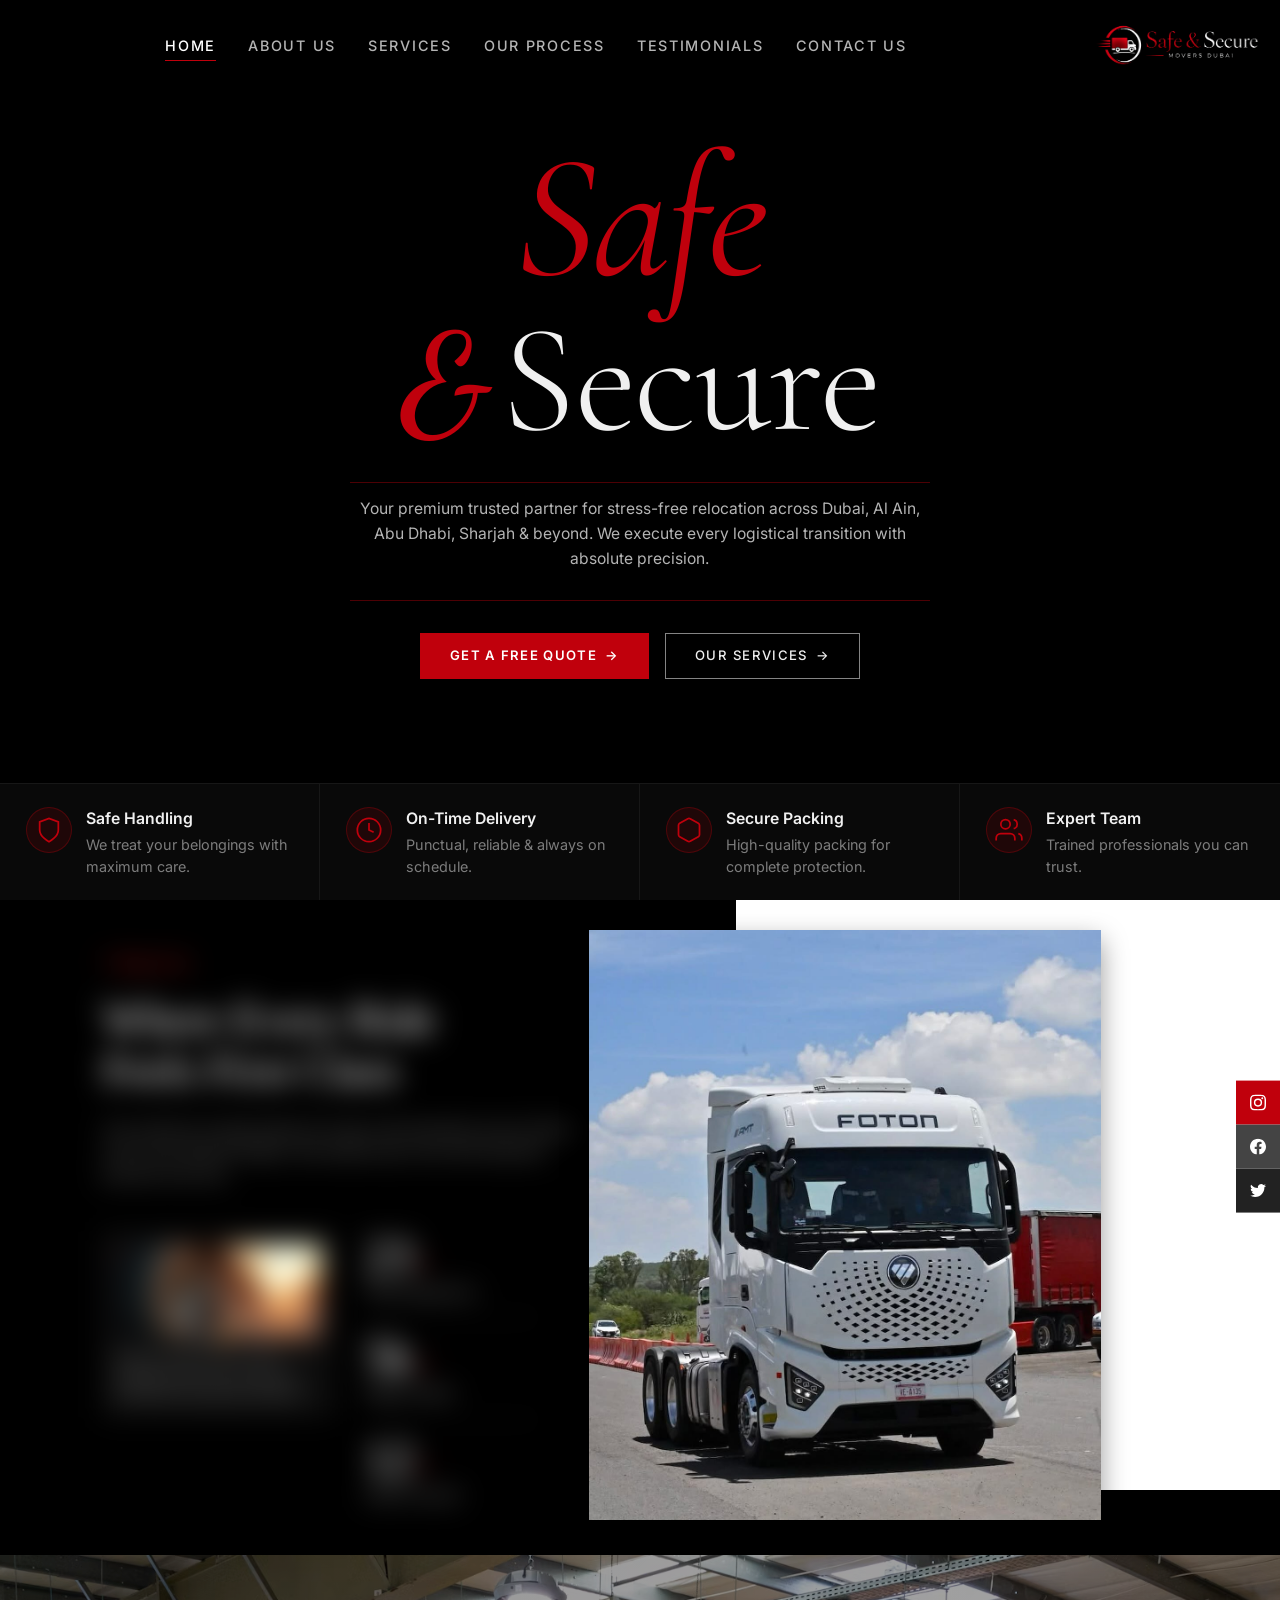
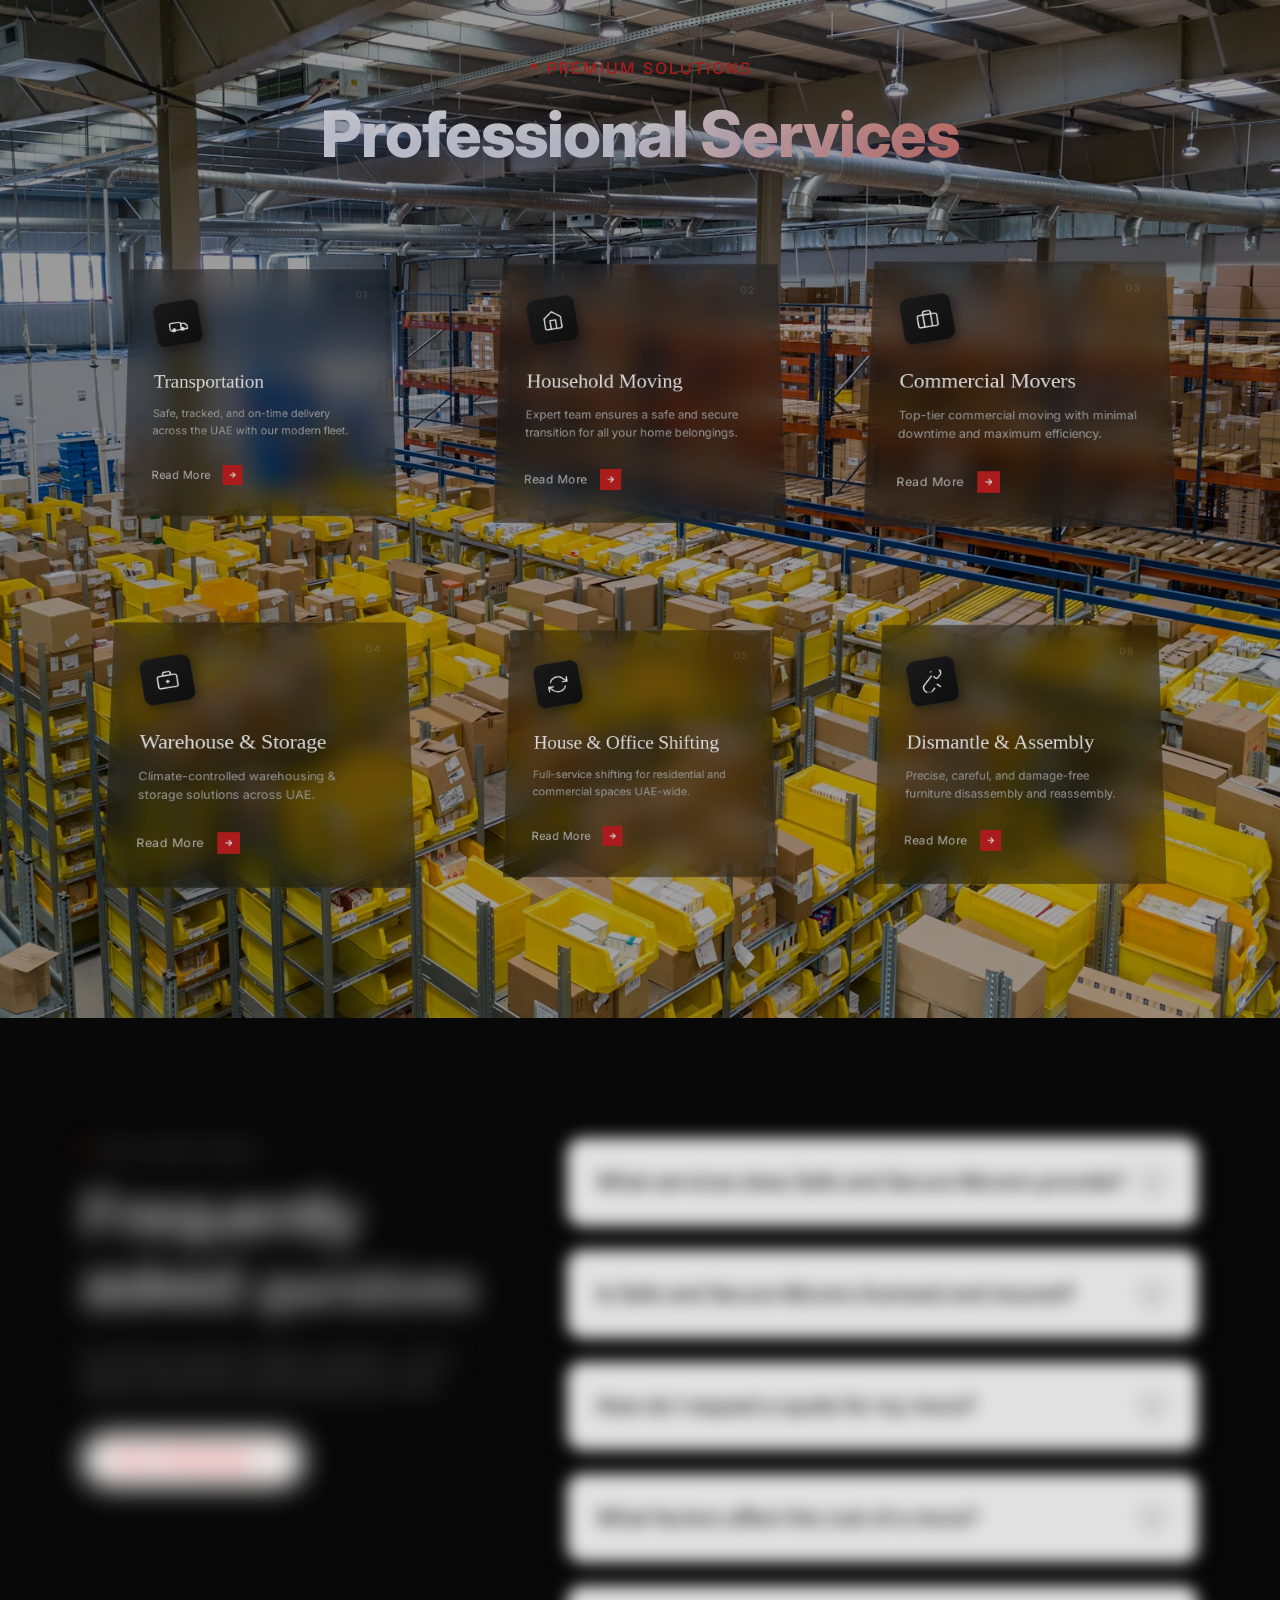
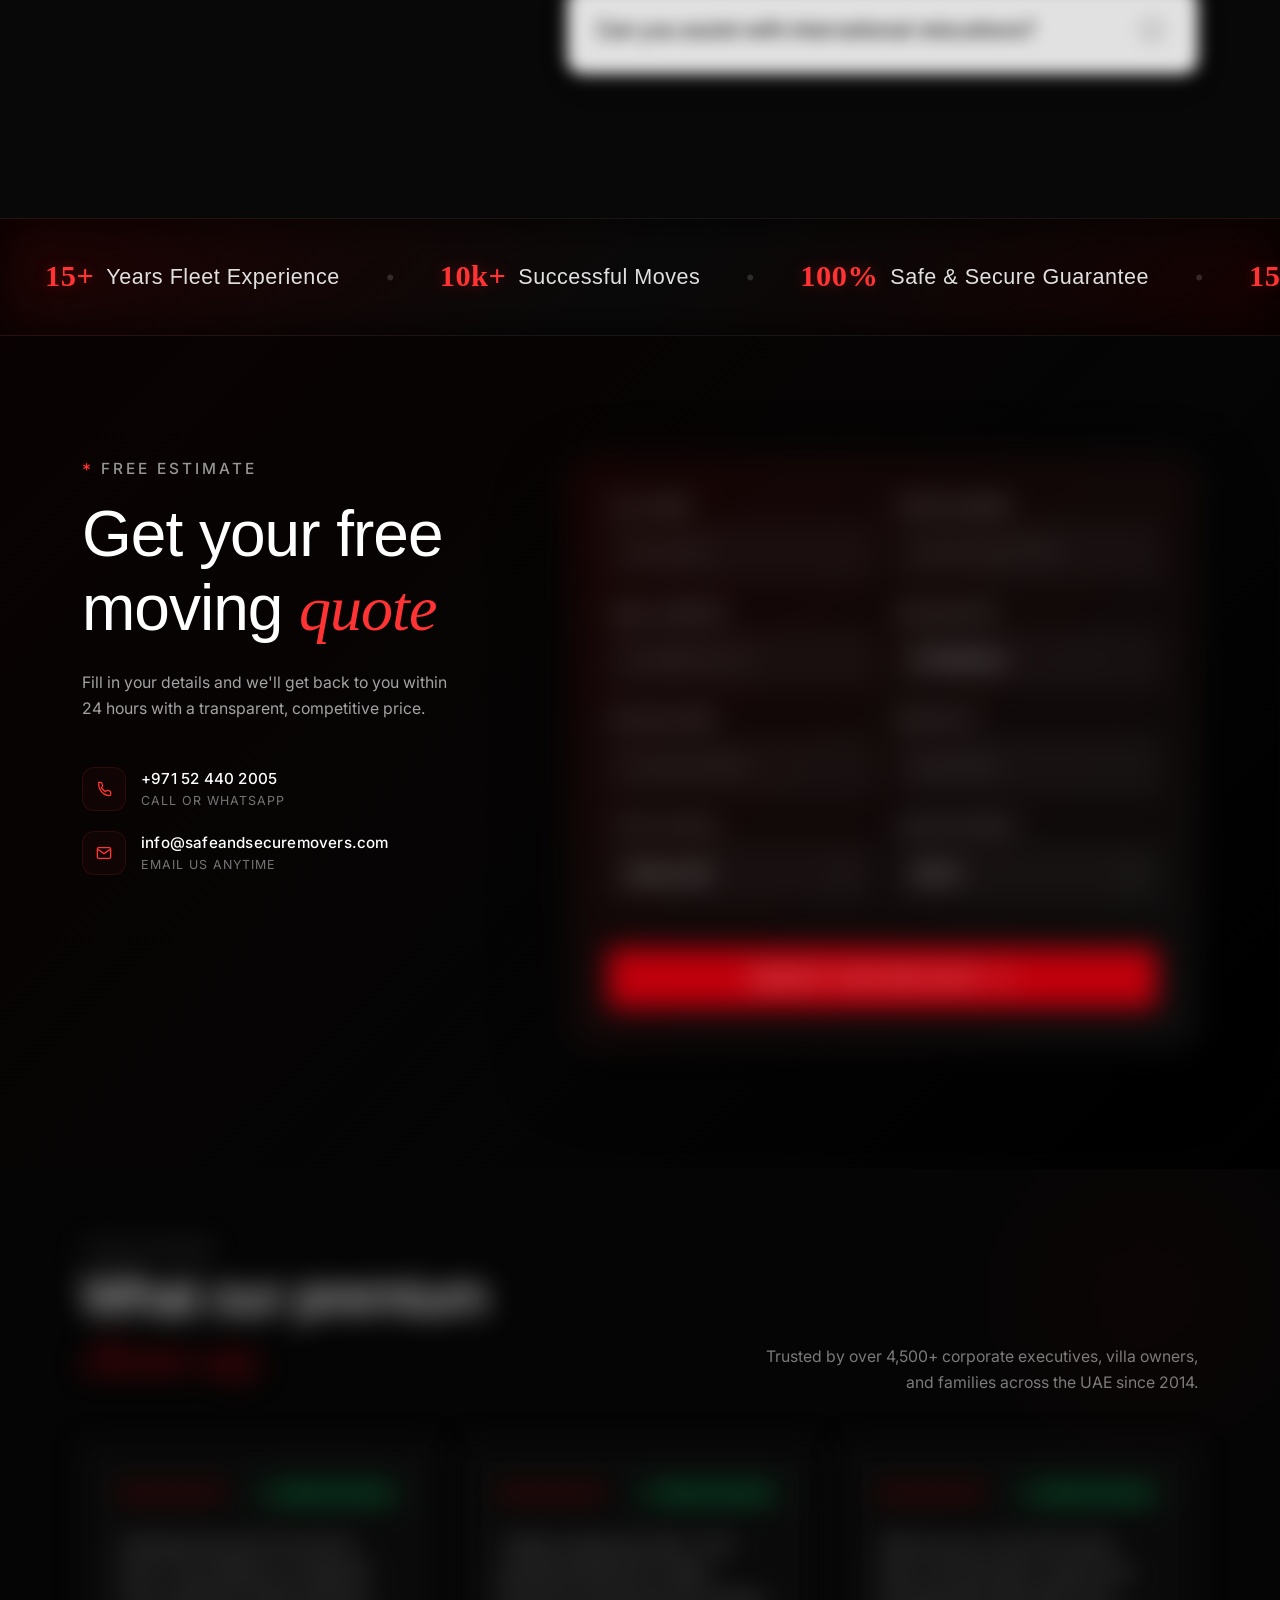
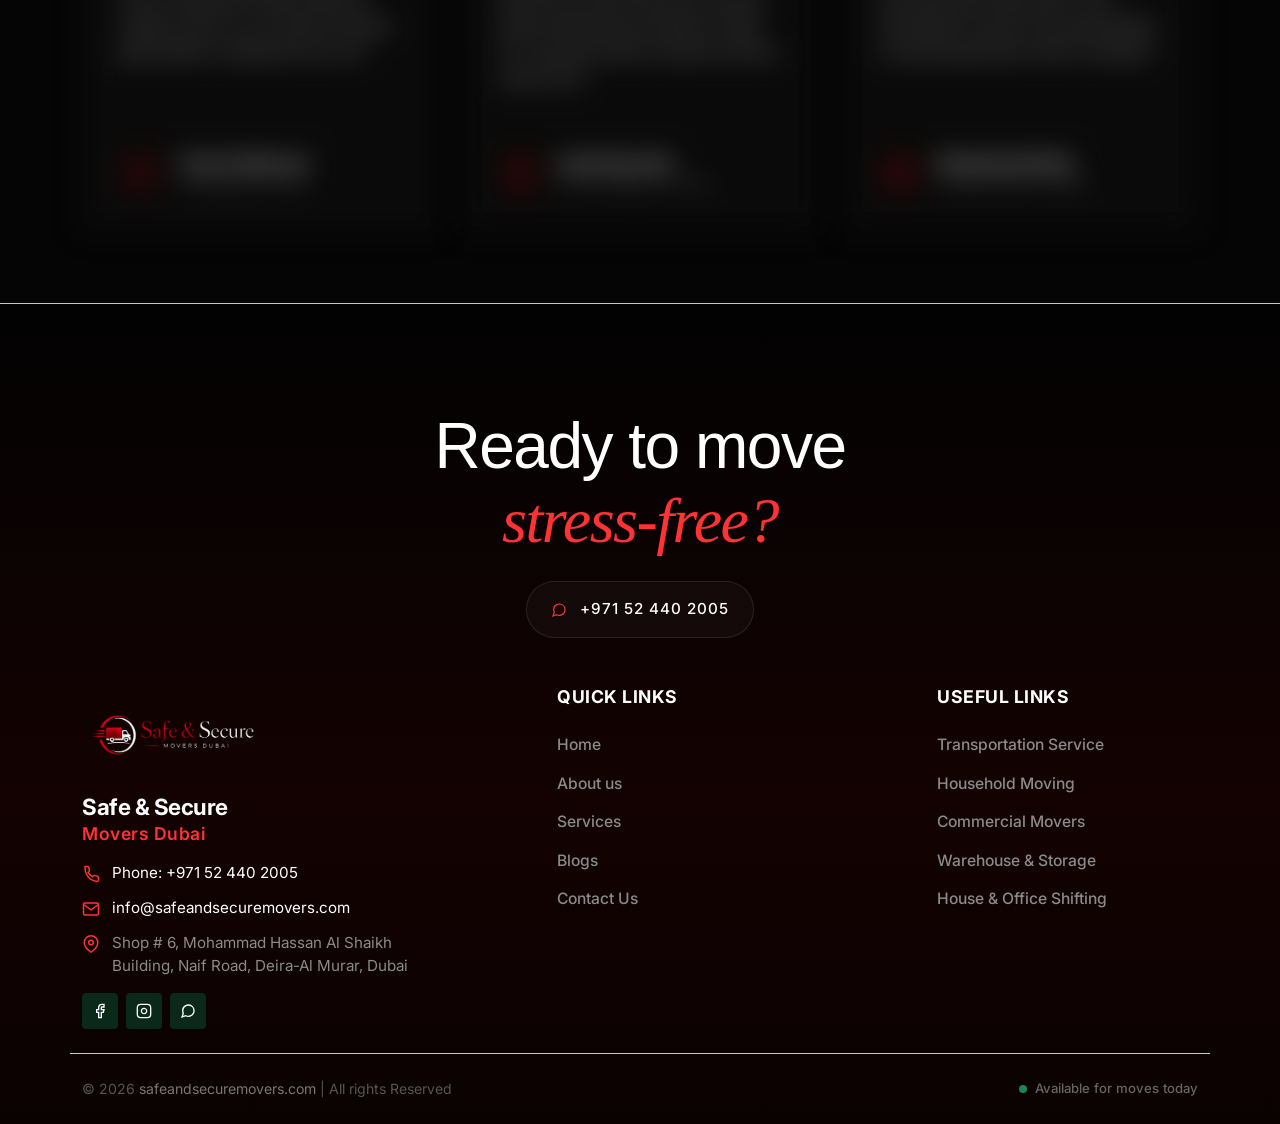
==== index.html @ 61110ca2 "frontend ui fixes" ====
<!DOCTYPE html>
<html lang="en">
<head>
  <meta charset="UTF-8"/>
  <meta name="viewport" content="width=device-width, initial-scale=1.0"/>
  <title>Safe & Secure Motors</title>
  <link href="https://cdn.jsdelivr.net/npm/bootstrap@5.3.3/dist/css/bootstrap.min.css" rel="stylesheet"/>
  <link rel="stylesheet" href="https://cdn.jsdelivr.net/npm/bootstrap-icons@1.11.3/font/bootstrap-icons.min.css">
  <link href="https://fonts.googleapis.com/css2?family=Cormorant+Garamond:ital,wght@0,300;0,400;0,600;0,700;1,300;1,400;1,600;1,700&family=Dancing+Script:wght@600&family=Cinzel:wght@400;700&family=Inter:wght@300;400;500&display=swap" rel="stylesheet"/>
  <link rel="stylesheet" href="style.css">
<style>
  :root {
  --red: #c0000c;
  --black: #000000;
  --dark: #0e0e0e;
  --white: #f0f0f0;
}
* { margin: 0; padding: 0; box-sizing: border-box; }
body {
  background: var(--black);
  color: var(--white);
  font-family: 'Inter', sans-serif;
  overflow-x: hidden;
}

/* ══════════ NAVBAR ══════════ */
.site-nav {
  position: absolute;
  top: 0; left: 0; right: 0;
  z-index: 100;
  display: flex;
  align-items: stretch;
  height: 92px;
}

.nav-hamburger {
  width: 80px;
  background: var(--red);
  display: flex;
  align-items: center;
  justify-content: center;
  cursor: pointer;
  flex-shrink: 0;
  border: none;
  outline: none;
  align-self: stretch;
}
.nav-hamburger span,
.nav-hamburger span::before,
.nav-hamburger span::after {
  display: block;
  width: 24px;
  height: 2px;
  background: #fff;
  position: relative;
  transition: all 0.3s;
}
.nav-hamburger span::before,
.nav-hamburger span::after {
  content: '';
  position: absolute;
}
.nav-hamburger span::before { top: -7px; }
.nav-hamburger span::after  { top:  7px; }

.desktop-nav {
  display: flex;
  align-items: center;
  gap: 2rem;
  padding: 0 2rem;
  flex: 1;
  justify-content: center;
}
.desktop-nav-link {
  font-family: 'Inter', sans-serif;
  font-size: 0.90rem;
  font-weight: 500;
  letter-spacing: 0.12em;
  text-transform: uppercase;
  color: rgba(240,240,240,0.75);
  text-decoration: none;
  position: relative;
  transition: color 0.25s;
}
.desktop-nav-link::after {
  content: '';
  position: absolute;
  bottom: -4px;
  left: 0;
  width: 0;
  height: 1px;
  background: var(--red);
  transition: width 0.3s;
}
.desktop-nav-link:hover,
.desktop-nav-link.active { color: #fff; }
.desktop-nav-link:hover::after,
.desktop-nav-link.active::after { width: 100%; }
.nav-logo {
  margin-left: auto;
  display: flex;
  align-items: center;
  /* White background ko transparent kar diya taake logo direct image ke upar aaye */
  background: transparent !important; 
  padding: 0 1rem;
  margin-right: 0; /* Extra margins khatam */
  height: 100%;
  width: auto;
  min-width: unset;
}

.nav-logo-img img {
  height: clamp(99px, 6vw, 120px);
  width: auto;
  object-fit: contain;
  display: block;
  /* Logo transparent hone ke baad agar dark image ke upar dundhla lage, 
      toh brightness badhane ke liye aap niche wala filter use kar sakte hain (Optional) */
  /* filter: drop-shadow(0px 2px 8px rgba(0,0,0,0.5)); */
}

/* ══════════ OFFCANVAS ══════════ */
.offcanvas {
  background: #0d0d0d !important;
  border-right: 1px solid rgba(192,0,12,0.25) !important;
  width: 280px !important;
}
.offcanvas-header { border-bottom: 1px solid rgba(192,0,12,0.15); }
.offcanvas-title {
  font-family: 'Cinzel', serif;
  color: var(--white);
  font-size: 0.95rem;
  letter-spacing: 0.1em;
}
.btn-close { filter: invert(1) sepia(1) saturate(5) hue-rotate(300deg); }
.offcanvas .nav-link {
  color: rgba(240,240,240,0.7) !important;
  font-size: 0.85rem;
  letter-spacing: 0.1em;
  text-transform: uppercase;
  padding: 0.85rem 1.2rem;
  border-bottom: 1px solid rgba(255,255,255,0.04);
  transition: color 0.2s, padding-left 0.25s;
}
.offcanvas .nav-link:hover {
  color: var(--red) !important;
  padding-left: 1.8rem;
}

/* ══════════ HERO ══════════ */
.hero {
  position: relative;
  width: 100%;
  min-height: 100vh;
  display: flex;
  align-items: center;
  overflow: hidden;
  background: var(--black);
  padding-bottom: 120px;
}

.hero-bg {
  position: absolute;
  inset: 0;
  background: linear-gradient(120deg, #000 0%, #111 30%, #1c1c1c 60%, #252525 100%);
  background-image: url('https://kitpro.site/limoluxe/wp-content/uploads/sites/426/2025/07/Image2.jpg');
  background-size: cover;
  background-position: center center;
  opacity: 75%;
}
.hero-bg::after {
  content: '';
  position: absolute;
  inset: 0;
  background: linear-gradient(
    100deg,
    rgba(0,0,0,0.88) 0%,
    rgba(0,0,0,0.55) 40%,
    rgba(0,0,0,0.10) 100%
  );
}

.hero-content {
  position: relative;
  z-index: 2;
  padding-top: 100px;
  padding-bottom: 60px;
  width: 100%;
}

/* ══════════ HERO TEXT (UPDATED FOR MIDDLE ALIGNMENT) ══════════ */
.hero-title {
  font-family: 'Cormorant Garamond', serif;
  font-weight: 300;
  font-size: clamp(6rem, 14vw, 11rem);
  line-height: 0.88;
  color: var(--white);
  letter-spacing: -0.015em;
  margin-bottom: 0.5rem;
  text-align: center;
}
.hero-title .accent-g {
  color: var(--red);
  font-style: italic;
  font-weight: 400;
}

.hero-line2 {
  font-family: 'Cormorant Garamond', serif;
  font-weight: 300;
  font-size: clamp(6rem, 12vw, 10rem);
  line-height: 1;
  color: var(--white);
  letter-spacing: -0.01em;
  margin-bottom: 1.5rem;
  text-align: center;
}
.hero-line2 .script-in {
  font-family: 'Dancing Script', cursive;
  color: var(--red);
  font-size: 0.9em;
  font-weight: 600;
  margin-right: 0.08em;
  letter-spacing: 0;
}


.hero-desc-wrap {
  border-left: none; /* Removed left border for better symmetry in center */
  border-top: 1px solid rgba(192,0,12,0.4); /* Optional aesthetic top fine line instead */
  border-bottom: 1px solid rgba(192,0,12,0.4);
  padding: 0.8rem 0;
  margin: 0 auto 2rem auto;
  max-width: 580px; /* Expanded slightly for centralized text flow */
}
.badge-desc {
  font-family: 'Inter', sans-serif;
  font-size: 0.98rem;
  color: rgba(240,240,240,0.75);
  line-height: 1.6;
  text-align: center;
}

/* ══════════ BUTTONS ══════════ */
.hero-btns {
  display: flex;
  gap: 1rem;
  flex-wrap: wrap;
  justify-content: center; /* Centered buttons alignment */
}
.btn-hero-primary {
  display: inline-flex;
  align-items: center;
  gap: 0.5rem;
  background: var(--red);
  color: #fff;
  border: 1px solid var(--red);
  padding: 0.75rem 1.8rem;
  font-family: 'Inter', sans-serif;
  font-size: 0.82rem;
  font-weight: 600;
  letter-spacing: 0.1em;
  text-transform: uppercase;
  text-decoration: none;
  transition: background 0.25s, color 0.25s;
}
.btn-hero-primary:hover { background: #a0000a; border-color: #a0000a; color: #fff; }

.btn-hero-outline {
  display: inline-flex;
  align-items: center;
  gap: 0.5rem;
  background: transparent;
  color: var(--white);
  border: 1px solid rgba(240,240,240,0.55);
  padding: 0.75rem 1.8rem;
  font-family: 'Inter', sans-serif;
  font-size: 0.82rem;
  font-weight: 500;
  letter-spacing: 0.1em;
  text-transform: uppercase;
  text-decoration: none;
  transition: background 0.25s, border-color 0.25s;
}
.btn-hero-outline:hover { background: rgba(255,255,255,0.08); border-color: #fff; color: #fff; }

/* ══════════ FEATURE BOXES ══════════ */
.hero-features {
  position: absolute;
  bottom: 0;
  left: 0;
  right: 0;
  display: grid;
  grid-template-columns: repeat(4, 1fr);
  background: rgba(10,10,10,0.92);
  border-top: 1px solid rgba(255,255,255,0.06);
  z-index: 3;
}
.feature-item {
  display: flex;
  align-items: flex-start;
  gap: 14px;
  padding: 1.4rem 1.6rem;
  border-right: 1px solid rgba(255,255,255,0.06);
}
.feature-item:last-child { border-right: none; }
.feature-icon {
  width: 46px;
  height: 46px;
  border-radius: 50%;
  background: rgba(192,0,12,0.12);
  border: 1px solid rgba(192,0,12,0.3);
  display: flex;
  align-items: center;
  justify-content: center;
  flex-shrink: 0;
}
.feature-icon svg {
  width: 28px;
  height: 28px;
  stroke: var(--red);
}
.feature-title {
  font-size: 0.99rem;
  font-weight: 600;
  color: var(--white);
  margin-bottom: 4px;
}
.feature-sub {
  font-size: 0.90rem;
  color: rgba(240,240,240,0.5);
  line-height: 1.5;
}

/* ══════════ ABOUT SECTION SOCIAL ══════════ */
.social-badge-strip {
  display: flex;
  flex-direction: column;
  position: absolute;
  right: 0;
  top: 50%;
  transform: translateY(-50%);
  z-index: 10;
}
.social-tile {
  width: 44px;
  height: 44px;
  display: flex;
  align-items: center;
  justify-content: center;
  color: #fff;
  font-size: 15px;
  text-decoration: none;
}
.bg-red { background: #c0000c; }
.bg-grey { background: #444; }
.bg-dark-grey { background: #222; }

/* ══════════ RESPONSIVE ══════════ */
@media (max-width: 991px) {
  .right-image-side {
    min-height: 320px;
    position: relative;
    margin-top: 0;
    z-index: 1;
  }
  .main-image-wrapper {
    height: 320px;
    overflow: hidden;
    position: relative;
    z-index: 1;
  }
  .main-image-wrapper .actual-img {
    width: 100%;
    height: 100%;
    object-fit: cover;
    object-position: center bottom;
  }
  .premium-about .row { flex-direction: column-reverse; }
  .left-content-side {
    position: relative;
    z-index: 2;
    background: #0a0a0a;
  }
  .white-cut-backdrop { display: none; }
  .social-badge-strip {
    flex-direction: row;
    position: absolute;
    bottom: 12px;
    right: 0;
    top: auto;
    transform: none;
    z-index: 10;
  }
  .content-container { padding: 2rem 1.2rem; }
  .feature-grid .mini-car-box img {
    height: 140px;
    object-fit: cover;
    width: 100%;
  }
}

@media (max-width: 768px) {
  .hero { padding-bottom: 0; min-height: auto; }
  .hero-content { padding-top: 90px; padding-bottom: 40px; }
  .hero-title { line-height: 0.92; }
  .badge-desc { font-size: 0.8rem; }
  .hero-features {
    grid-template-columns: repeat(2, 1fr);
    position: relative;
  }
  .feature-item:nth-child(2) { border-right: none; }
}

@media (max-width: 480px) {
  .hero-features { grid-template-columns: 1fr; }
  .feature-item { border-right: none; border-bottom: 1px solid rgba(255,255,255,0.06); }
  .nav-logo-img img { height: 80px; }
}
</style>
</head>
<body>
<!-- ═══════════════════════ NAVBAR ═══════════════════════ -->
<nav class="site-nav">

  <!-- Hamburger — sirf mobile/tablet -->
  <button class="nav-hamburger d-lg-none"
          data-bs-toggle="offcanvas"
          data-bs-target="#navOffcanvas"
          aria-label="Open menu">
    <span></span>
  </button>

  <!-- Desktop links — sirf large screen -->
  <div class="desktop-nav d-none d-lg-flex">
    <a class="desktop-nav-link active" href="#">Home</a>
    <a class="desktop-nav-link" href="#">About Us</a>
    <a class="desktop-nav-link" href="#">Services</a>
    <a class="desktop-nav-link" href="#">Our Process</a>
    <a class="desktop-nav-link" href="#">Testimonials</a>
    <a class="desktop-nav-link" href="#">Contact Us</a>
  </div>

  <div class="nav-logo">
    <div class="nav-logo-img">
      <img src="safe_secure_logo_red_white_Nero_AI_Background_Remover_transparent (1).png" alt="Logo">
    </div>
  </div>
</nav>

<!-- ═══════════════════════ OFFCANVAS ═══════════════════════ -->
<div class="offcanvas offcanvas-start" tabindex="-1" id="navOffcanvas">
  <div class="offcanvas-header">
    <h5 class="offcanvas-title">Safe &amp; Secure Movers</h5>
    <button type="button" class="btn-close" data-bs-dismiss="offcanvas"></button>
  </div>
  <div class="offcanvas-body p-0">
    <ul class="navbar-nav flex-column mt-1">
      <li class="nav-item"><a class="nav-link" href="#">Home</a></li>
      <li class="nav-item"><a class="nav-link" href="#">About Us</a></li>
      <li class="nav-item"><a class="nav-link" href="#">Services</a></li>
      <li class="nav-item"><a class="nav-link" href="#">Our Process</a></li>
      <li class="nav-item"><a class="nav-link" href="#">Testimonials</a></li>
      <li class="nav-item"><a class="nav-link" href="#">Contact Us</a></li>
      <li class="nav-item"><a class="nav-link" href="#" style="color:var(--red)!important;font-weight:500;">Book Now</a></li>
    </ul>
  </div>
</div>

<!-- ═══════════════════════ HERO ═══════════════════════ -->
<section class="hero">
  <div class="hero-bg"></div>

  <div class="container-fluid px-4 px-sm-5 hero-content">
    <div class="row justify-content-center"> <div class="col-12 col-md-10 col-lg-8 fade-slow"> <h1 class="hero-title">
          <span class="accent-g">Safe</span>
        </h1>
        <div class="hero-line2">
          <span class="script-in">&</span>Secure
        </div>

        <div class="hero-divider"></div>

        <div class="hero-desc-wrap">
          <p class="badge-desc">
            Your premium trusted partner for stress-free relocation across Dubai, Al Ain, Abu Dhabi, Sharjah & beyond. We execute every logistical transition with absolute precision.
          </p>
        </div>

        <div class="hero-btns">
          <a href="#" class="btn-hero-primary">Get a Free Quote <span>→</span></a>
          <a href="#" class="btn-hero-outline">Our Services <span>→</span></a>
        </div>

      </div>
    </div>
  </div>

  <div class="hero-features fade-reveal">
    <div class="feature-item">
      <div class="feature-icon">
        <svg viewBox="0 0 24 24" fill="none" stroke="currentColor" stroke-width="1.5"><path d="M12 22s8-4 8-10V5l-8-3-8 3v7c0 6 8 10 8 10z"/></svg>
      </div>
      <div>
        <div class="feature-title">Safe Handling</div>
        <div class="feature-sub">We treat your belongings with maximum care.</div>
      </div>
    </div>
    <div class="feature-item">
      <div class="feature-icon">
        <svg viewBox="0 0 24 24" fill="none" stroke="currentColor" stroke-width="1.5"><circle cx="12" cy="12" r="10"/><polyline points="12 6 12 12 16 14"/></svg>
      </div>
      <div>
        <div class="feature-title">On-Time Delivery</div>
        <div class="feature-sub">Punctual, reliable & always on schedule.</div>
      </div>
    </div>
    <div class="feature-item">
      <div class="feature-icon">
        <svg viewBox="0 0 24 24" fill="none" stroke="currentColor" stroke-width="1.5"><path d="M21 16V8a2 2 0 0 0-1-1.73l-7-4a2 2 0 0 0-2 0l-7 4A2 2 0 0 0 3 8v8a2 2 0 0 0 1 1.73l7 4a2 2 0 0 0 2 0l7-4A2 2 0 0 0 21 16z"/></svg>
      </div>
      <div>
        <div class="feature-title">Secure Packing</div>
        <div class="feature-sub">High-quality packing for complete protection.</div>
      </div>
    </div>
    <div class="feature-item">
      <div class="feature-icon">
        <svg viewBox="0 0 24 24" fill="none" stroke="currentColor" stroke-width="1.5"><path d="M17 21v-2a4 4 0 0 0-4-4H5a4 4 0 0 0-4 4v2"/><circle cx="9" cy="7" r="4"/><path d="M23 21v-2a4 4 0 0 0-3-3.87"/><path d="M16 3.13a4 4 0 0 1 0 7.75"/></svg>
      </div>
      <div>
        <div class="feature-title">Expert Team</div>
        <div class="feature-sub">Trained professionals you can trust.</div>
      </div>
    </div>
  </div>
</section>
<main>
    <section class="premium-about">
    <div class="container-fluid p-0">
        <div class="row g-0">
            
            <div class="col-lg-6 d-flex align-items-center left-content-side fade-slow">
                <div class="content-container">
                    <span class="section-tag"><span class="red-star">*</span> About Us</span>
                    <h2 class="section-title">Where Every Ride <br> Feels First Class</h2>
<p class="section-desc">Your premium trusted partner for stress-free relocation across Dubai, Al Ain, Abu Dhabi & Sharjah. We handle every move with absolute precision and care.</p>
                    
                    <div class="row feature-grid g-3 slide-left-fast">
                        <div class="col-sm-6">
                            <div class="mini-car-box">
                                <img src="image5.jpg" alt="Car" class="img-fluid">
                                <p class="mini-text">Modern fleet of 50+ trucks equipped with GPS tracking & professional packing solutions.</p>
                            </div>
                        </div>
                        <div class="col-sm-6">
                          <div class="stats-box">
  <div class="stat-row">
    <h3 class="stat-num">23<span class="plus">+</span></h3>
    <p class="stat-lbl">Years Experience</p>
  </div>
  <div class="stat-divider"></div>
  <div class="stat-row">
    <h3 class="stat-num">5k<span class="plus">+</span></h3>
    <p class="stat-lbl">Happy Clients</p>
  </div>
  <div class="stat-divider"></div>
  <div class="stat-row">
    <h3 class="stat-num">12<span class="plus">+</span></h3>
    <p class="stat-lbl">Cities Covered</p>
  </div>
</div>
                        </div>
                    </div>
                </div>
            </div>
            
            <div class="col-lg-6 right-image-side">
                <div class="white-cut-backdrop"></div>
                
                <div class="main-image-wrapper">
                    <img src="image3.jpg" alt="Driver" class="img-fluid actual-img">
                </div>
           <div class="social-badge-strip">
  <a href="#" class="social-tile bg-red">
    <svg width="16" height="16" viewBox="0 0 24 24" fill="currentColor"><path d="M12 2.163c3.204 0 3.584.012 4.85.07 3.252.148 4.771 1.691 4.919 4.919.058 1.265.069 1.645.069 4.849 0 3.205-.012 3.584-.069 4.849-.149 3.225-1.664 4.771-4.919 4.919-1.266.058-1.644.07-4.85.07-3.204 0-3.584-.012-4.849-.07-3.26-.149-4.771-1.699-4.919-4.92-.058-1.265-.07-1.644-.07-4.849 0-3.204.013-3.583.07-4.849.149-3.227 1.664-4.771 4.919-4.919 1.266-.057 1.645-.069 4.849-.069zM12 0C8.741 0 8.333.014 7.053.072 2.695.272.273 2.69.073 7.052.014 8.333 0 8.741 0 12c0 3.259.014 3.668.072 4.948.2 4.358 2.618 6.78 6.98 6.98C8.333 23.986 8.741 24 12 24c3.259 0 3.668-.014 4.948-.072 4.354-.2 6.782-2.618 6.979-6.98.059-1.28.073-1.689.073-4.948 0-3.259-.014-3.667-.072-4.947-.196-4.354-2.617-6.78-6.979-6.98C15.668.014 15.259 0 12 0zm0 5.838a6.162 6.162 0 100 12.324 6.162 6.162 0 000-12.324zM12 16a4 4 0 110-8 4 4 0 010 8zm6.406-11.845a1.44 1.44 0 100 2.881 1.44 1.44 0 000-2.881z"/></svg>
  </a>
  <a href="#" class="social-tile bg-grey">
    <svg width="16" height="16" viewBox="0 0 24 24" fill="currentColor"><path d="M24 12.073c0-6.627-5.373-12-12-12s-12 5.373-12 12c0 5.99 4.388 10.954 10.125 11.854v-8.385H7.078v-3.47h3.047V9.43c0-3.007 1.792-4.669 4.533-4.669 1.312 0 2.686.235 2.686.235v2.953H15.83c-1.491 0-1.956.925-1.956 1.874v2.25h3.328l-.532 3.47h-2.796v8.385C19.612 23.027 24 18.062 24 12.073z"/></svg>
  </a>
  <a href="#" class="social-tile bg-dark-grey">
    <svg width="16" height="16" viewBox="0 0 24 24" fill="currentColor"><path d="M23.953 4.57a10 10 0 01-2.825.775 4.958 4.958 0 002.163-2.723c-.951.555-2.005.959-3.127 1.184a4.92 4.92 0 00-8.384 4.482C7.69 8.095 4.067 6.13 1.64 3.162a4.822 4.822 0 00-.666 2.475c0 1.71.87 3.213 2.188 4.096a4.904 4.904 0 01-2.228-.616v.06a4.923 4.923 0 003.946 4.827 4.996 4.996 0 01-2.212.085 4.936 4.936 0 004.604 3.417 9.867 9.867 0 01-6.102 2.105c-.39 0-.779-.023-1.17-.067a13.995 13.995 0 007.557 2.209c9.053 0 13.998-7.496 13.998-13.985 0-.21 0-.42-.015-.63A9.935 9.935 0 0024 4.59z"/></svg>
  </a>
</div>
            </div>

        </div>
    </div>
</section>
<section class="glass-services-section">
    <!-- Overlay to keep background image elegant and high-contrast -->
    <div class="bg-dark-overlay"></div>

    <div class="container position-relative z-index-2">
        
        <!-- Section Header -->
        <div class="text-center mb-5">
            <span class="sub-title"><span class="star">*</span> Premium Solutions</span>
            <h2 class="main-title">Professional Services</h2>
        </div>

        <div class="row g-4">
            
            <!-- Card 1: Transportation -->
            <div class="col-xl-4 col-md-6 pop-fast">
                <div class="luxury-glass-card">
                    <span class="card-number">01</span>
                    <div class="icon-badge-tilt">
                        <!-- Truck / Transportation SVG -->
                        <svg viewBox="0 0 24 24" fill="none" stroke="currentColor" stroke-width="1.5">
                            <rect x="2" y="11" width="13" height="9" rx="2" />
                            <path d="M15 13h4l3 3v4h-7v-7z" />
                            <circle cx="6.5" cy="19.5" r="1.5" fill="currentColor"/>
                            <circle cx="16.5" cy="19.5" r="1.5" fill="currentColor"/>
                        </svg>
                    </div>
                    <h3 class="service-name">Transportation</h3>
                    <p class="service-text">Safe, tracked, and on-time delivery across the UAE with our modern fleet.</p>
                    <a href="#" class="read-more-btn">
                        <span>Read More</span>
                        <span class="arrow-box"><svg viewBox="0 0 24 24" fill="none" stroke="currentColor" stroke-width="2.5"><line x1="5" y1="12" x2="19" y2="12"></line><polyline points="12 5 19 12 12 19"></polyline></svg></span>
                    </a>
                </div>
            </div>

            <!-- Card 2: Household Moving -->
            <div class="col-xl-4 col-md-6 pop-medium">
                <div class="luxury-glass-card">
                    <span class="card-number">02</span>
                    <div class="icon-badge-tilt">
                        <!-- House / Moving SVG -->
                        <svg viewBox="0 0 24 24" fill="none" stroke="currentColor" stroke-width="1.5">
                            <path d="M3 9l9-7 9 7v11a2 2 0 0 1-2 2H5a2 2 0 0 1-2-2z" />
                            <polyline points="9 22 9 12 15 12 15 22" />
                        </svg>
                    </div>
                    <h3 class="service-name">Household Moving</h3>
                    <p class="service-text">Expert team ensures a safe and secure transition for all your home belongings.</p>
                    <a href="#" class="read-more-btn">
                        <span>Read More</span>
                        <span class="arrow-box"><svg viewBox="0 0 24 24" fill="none" stroke="currentColor" stroke-width="2.5"><line x1="5" y1="12" x2="19" y2="12"></line><polyline points="12 5 19 12 12 19"></polyline></svg></span>
                    </a>
                </div>
            </div>

            <!-- Card 3: Commercial Movers -->
            <div class="col-xl-4 col-md-6 pop-slow">
                <div class="luxury-glass-card">
                    <span class="card-number">03</span>
                    <div class="icon-badge-tilt">
                        <!-- Briefcase / Commercial SVG -->
                        <svg viewBox="0 0 24 24" fill="none" stroke="currentColor" stroke-width="1.5">
                            <rect x="2" y="7" width="20" height="14" rx="2" ry="2" />
                            <path d="M16 21V5a2 2 0 0 0-2-2h-4a2 2 0 0 0-2 2v16" />
                        </svg>
                    </div>
                    <h3 class="service-name">Commercial Movers</h3>
                    <p class="service-text">Top-tier commercial moving with minimal downtime and maximum efficiency.</p>
                    <a href="#" class="read-more-btn">
                        <span>Read More</span>
                        <span class="arrow-box"><svg viewBox="0 0 24 24" fill="none" stroke="currentColor" stroke-width="2.5"><line x1="5" y1="12" x2="19" y2="12"></line><polyline points="12 5 19 12 12 19"></polyline></svg></span>
                    </a>
                </div>
            </div>

            <!-- Card 4: Warehouse & Storage -->
            <div class="col-xl-4 col-md-6 pop-slow">
                <div class="luxury-glass-card">
                    <span class="card-number">04</span>
                    <div class="icon-badge-tilt">
                        <!-- Server / Storage Box SVG -->
                   <svg viewBox="0 0 24 24" fill="none" stroke="currentColor" stroke-width="1.5">
    <rect x="2" y="7" width="20" height="14" rx="2"></rect>
    <path d="M16 7V5a2 2 0 0 0-2-2h-4a2 2 0 0 0-2 2v2"></path>
    <line x1="12" y1="12" x2="12" y2="16"></line>
    <line x1="10" y1="14" x2="14" y2="14"></line>
</svg>
                    </div>
                    <h3 class="service-name">Warehouse & Storage</h3>
                    <p class="service-text">Climate-controlled warehousing & storage solutions across UAE.</p>
                    <a href="#" class="read-more-btn">
                        <span>Read More</span>
                        <span class="arrow-box"><svg viewBox="0 0 24 24" fill="none" stroke="currentColor" stroke-width="2.5"><line x1="5" y1="12" x2="19" y2="12"></line><polyline points="12 5 19 12 12 19"></polyline></svg></span>
                    </a>
                </div>
            </div>

            <!-- Card 5: House & Office Shifting -->
            <div class="col-xl-4 col-md-6 pop-fast">
                <div class="luxury-glass-card">
                    <span class="card-number">05</span>
                    <div class="icon-badge-tilt">
                        <!-- Shifting / Sync SVG -->
                        <svg viewBox="0 0 24 24" fill="none" stroke="currentColor" stroke-width="1.5">
                            <polyline points="23 4 23 10 17 10"></polyline>
                            <polyline points="1 20 1 14 7 14"></polyline>
                            <path d="M3.51 9a9 9 0 0 1 14.85-3.36L23 10M1 14l4.64 4.36A9 9 0 0 0 20.49 15"></path>
                        </svg>
                    </div>
                    <h3 class="service-name">House & Office Shifting</h3>
                    <p class="service-text">Full-service shifting for residential and commercial spaces UAE-wide.</p>
                    <a href="#" class="read-more-btn">
                        <span>Read More</span>
                        <span class="arrow-box"><svg viewBox="0 0 24 24" fill="none" stroke="currentColor" stroke-width="2.5"><line x1="5" y1="12" x2="19" y2="12"></line><polyline points="12 5 19 12 12 19"></polyline></svg></span>
                    </a>
                </div>
            </div>

            <!-- Card 6: Dismantle & Assembly -->
            <div class="col-xl-4 col-md-6 pop-medium">
                <div class="luxury-glass-card">
                    <span class="card-number">06</span>
                    <div class="icon-badge-tilt">
                        <!-- Tools / Pencil-Ruler Setup SVG -->
                        <svg viewBox="0 0 24 24" fill="none" stroke="currentColor" stroke-width="1.5">
                            <path d="M14.7 6.3a1 1 0 0 0 0 1.4l1.6 1.6a1 1 0 0 0 1.4 0l3.77-3.77a6 6 0 0 0-7.94-7.94L11 1.58M11.93 5.42L1.58 15.77a6 6 0 0 0 7.94 7.94L13.3 19.9" />
                            <line x1="16" y1="16" x2="20" y2="20" />
                        </svg>
                    </div>
                    <h3 class="service-name">Dismantle & Assembly</h3>
                    <p class="service-text">Precise, careful, and damage-free furniture disassembly and reassembly.</p>
                    <a href="#" class="read-more-btn">
                        <span>Read More</span>
                        <span class="arrow-box"><svg viewBox="0 0 24 24" fill="none" stroke="currentColor" stroke-width="2.5"><line x1="5" y1="12" x2="19" y2="12"></line><polyline points="12 5 19 12 12 19"></polyline></svg></span>
                    </a>
                </div>
            </div>

        </div>
    </div>
</section>
<!-- Premium Broad FAQ Section Start -->
<section id="faq" class="broad-faq-section">
    <div class="container">
        <div class="row g-5">
            
            <!-- LEFT SIDE: Title Info -->
            <div class="col-lg-5 col-12 fade-slow">
                <div class="faq-sticky-side">
                    <span class="faq-badge-tag"><span class="star-icon">*</span> Got Questions?</span>
                    <h2 class="faq-heading-text">Frequently<br>asked <span class="serif-style">questions</span></h2>
                    <p class="faq-para-text">Can't find an answer? Contact us directly — we're happy to help with any queries about your move.</p>
                    
                    <a href="https://api.whatsapp.com/send/?phone=971556255690" target="_blank" class="whatsapp-link-btn">
                        Ask on WhatsApp
                        <span class="arrow-svg-wrap">
                            <svg width="14" height="14" viewBox="0 0 24 24" fill="none" stroke="currentColor" stroke-width="2.5"><line x1="5" y1="12" x2="19" y2="12"></line><polyline points="12 5 19 12 12 19"></polyline></svg>
                        </span>
                    </a>
                </div>
            </div>
            
            <!-- RIGHT SIDE: Broad White Accordion Items -->
            <div class="col-lg-7 col-12 fade-fast">
                <div class="accordion accordion-flush broad-white-accordion" id="faqModernAccordion">
                    
                    <!-- FAQ Item 1 -->
                    <div class="accordion-item faq-broad-card">
                        <h2 class="accordion-header">
                            <button class="accordion-button collapsed" type="button" data-bs-toggle="collapse" data-bs-target="#faq-collapse-1" aria-expanded="false">
                                What services does Safe and Secure Movers provide?
                            </button>
                        </h2>
                        <div id="faq-collapse-1" class="accordion-collapse collapse" data-bs-parent="#faqModernAccordion">
                            <div class="accordion-body">
                                We offer comprehensive moving services including residential and commercial packing, local and international transportation, storage solutions, furniture assembly/disassembly, and relocation consulting.
                            </div>
                        </div>
                    </div>

                    <!-- FAQ Item 2 -->
                    <div class="accordion-item faq-broad-card">
                        <h2 class="accordion-header">
                            <button class="accordion-button collapsed" type="button" data-bs-toggle="collapse" data-bs-target="#faq-collapse-2" aria-expanded="false">
                                Is Safe and Secure Movers licensed and insured?
                            </button>
                        </h2>
                        <div id="faq-collapse-2" class="accordion-collapse collapse" data-bs-parent="#faqModernAccordion">
                            <div class="accordion-body">
                                Yes, we are fully licensed and insured. Our team adheres to industry standards ensuring the safety and security of your belongings throughout the entire moving process.
                            </div>
                        </div>
                    </div>

                    <!-- FAQ Item 3 -->
                    <div class="accordion-item faq-broad-card">
                        <h2 class="accordion-header">
                            <button class="accordion-button collapsed" type="button" data-bs-toggle="collapse" data-bs-target="#faq-collapse-3" aria-expanded="false">
                                How do I request a quote for my move?
                            </button>
                        </h2>
                        <div id="faq-collapse-3" class="accordion-collapse collapse" data-bs-parent="#faqModernAccordion">
                            <div class="accordion-body">
                                Fill out our online quote form on this page, or contact our customer service team via WhatsApp. Provide move details and we'll give you a personalized, transparent quote.
                            </div>
                        </div>
                    </div>

                    <!-- FAQ Item 4 -->
                    <div class="accordion-item faq-broad-card">
                        <h2 class="accordion-header">
                            <button class="accordion-button collapsed" type="button" data-bs-toggle="collapse" data-bs-target="#faq-collapse-4" aria-expanded="false">
                                What factors affect the cost of a move?
                            </button>
                        </h2>
                        <div id="faq-collapse-4" class="accordion-collapse collapse" data-bs-parent="#faqModernAccordion">
                            <div class="accordion-body">
                                The cost is influenced by distance, volume of items, packing services required, and any special handling needs like fragile items, storage, or dismantling of heavy furniture.
                            </div>
                        </div>
                    </div>

                    <!-- FAQ Item 5 -->
                    <div class="accordion-item faq-broad-card">
                        <h2 class="accordion-header">
                            <button class="accordion-button collapsed" type="button" data-bs-toggle="collapse" data-bs-target="#faq-collapse-5" aria-expanded="false">
                                Can you assist with international relocations?
                            </button>
                        </h2>
                        <div id="faq-collapse-5" class="accordion-collapse collapse" data-bs-parent="#faqModernAccordion">
                            <div class="accordion-body">
                                Absolutely! We specialize in international moves and can assist with logistics, documentation, customs clearance, and transportation to or from the UAE.
                            </div>
                        </div>
                    </div>

                </div>
            </div>
            
        </div>
    </div>
</section>
<!-- Premium Broad FAQ Section End -->
 <section class="luxury-marquee-wrapper">
    <div class="marquee-container">
        
        <div class="marquee-track">
            <div class="marquee-item"><span class="stat-highlight">15+</span> Years Fleet Experience</div>
            <div class="marquee-item-dot">•</div>
            <div class="marquee-item"><span class="stat-highlight">10k+</span> Successful Moves</div>
            <div class="marquee-item-dot">•</div>
            <div class="marquee-item"><span class="stat-highlight">100%</span> Safe & Secure Guarantee</div>
            <div class="marquee-item-dot">•</div>
            
            <div class="marquee-item"><span class="stat-highlight">15+</span> Years Fleet Experience</div>
            <div class="marquee-item-dot">•</div>
            <div class="marquee-item"><span class="stat-highlight">10k+</span> Successful Moves</div>
            <div class="marquee-item-dot">•</div>
            <div class="marquee-item"><span class="stat-highlight">100%</span> Safe & Secure Guarantee</div>
            <div class="marquee-item-dot">•</div>

            <div class="marquee-item"><span class="stat-highlight">15+</span> Years Fleet Experience</div>
            <div class="marquee-item-dot">•</div>
            <div class="marquee-item"><span class="stat-highlight">10k+</span> Successful Moves</div>
            <div class="marquee-item-dot">•</div>
            <div class="marquee-item"><span class="stat-highlight">100%</span> Safe & Secure Guarantee</div>
            <div class="marquee-item-dot">•</div>
        </div>

    </div>
</section>
<!-- Premium Dark Estimate/Quote Section Start -->
<section id="quote" class="premium-quote-section position-relative overflow-hidden">
    <!-- Deep Gradient Black/Maroon Layer over the background image -->
    <div class="quote-bg-overlay"></div>
    
    <div class="container position-relative z-index-5">
        <div class="row g-5 align-items-start">
            
            <!-- LEFT COLUMN: Contact & Badges Info -->
            <div class="col-lg-5 col-12 slide-left-fast">
                <div class="quote-info-panel">
                    <span class="quote-sub-badge"><span class="star-accent">*</span> Free Estimate</span>
                    <h2 class="quote-main-title">Get your free<br>moving <span class="serif-italic">quote</span></h2>
                    <p class="quote-desc-text">Fill in your details and we'll get back to you within 24 hours with a transparent, competitive price.</p>
                    
                    <!-- Direct Connection Links -->
                    <div class="quote-contact-stack">
                        <!-- Phone / WhatsApp Row -->
                        <div class="contact-item-row d-flex align-items-center">
                            <div class="contact-icon-box">
                                <svg width="16" height="16" viewBox="0 0 24 24" fill="none" stroke="#ff3333" stroke-width="2"><path d="M22 16.92v3a2 2 0 0 1-2.18 2 19.79 19.79 0 0 1-8.63-3.07A19.5 19.5 0 0 1 4.11 2h3a2 2 0 0 1 2 1.72c.127.96.361 1.903.7 2.81a2 2 0 0 1-.45 2.11L8.09 9.91a16 16 0 0 0 6 6l1.27-1.27a2 2 0 0 1 2.11-.45c.907.339 1.85.573 2.81.7A2 2 0 0 1 22 16.92z"></path></svg>
                            </div>
                            <div class="contact-details-box">
                                <div class="contact-main-value">+971 52 440 2005</div>
                                <div class="contact-label-tag">Call or WhatsApp</div>
                            </div>
                        </div>

                        <!-- Email Row -->
                        <div class="contact-item-row d-flex align-items-center">
                            <div class="contact-icon-box">
                                <svg width="16" height="16" viewBox="0 0 24 24" fill="none" stroke="#ff3333" stroke-width="2"><path d="M4 4h16c1.1 0 2 .9 2 2v12c0 1.1-.9 2-2 2H4c-1.1 0-2-.9-2-2V6c0-1.1.9-2 2-2z"></path><polyline points="22,6 12,13 2,6"></polyline></svg>
                            </div>
                            <div class="contact-details-box">
                                <div class="contact-main-value">info@safeandsecuremovers.com</div>
                                <div class="contact-label-tag">Email us anytime</div>
                            </div>
                        </div>
                    </div>
                </div>
            </div>
            
            <!-- RIGHT COLUMN: Premium Broad Form Structure -->
            <div class="col-lg-7 col-12 fade-slow">
                <div class="quote-form-card">
                    <form action="#" method="POST" id="quoteRequestForm">
                        
                        <!-- Row 1: General Details -->
                        <div class="row g-4 mb-4">
                            <div class="col-md-6 col-12">
                                <label class="input-form-label">Full Name</label>
                                <input type="text" placeholder="Your name" class="premium-form-input" required>
                            </div>
                            <div class="col-md-6 col-12">
                                <label class="input-form-label">Phone Number</label>
                                <input type="tel" placeholder="+971 XX XXX XXXX" class="premium-form-input" required>
                            </div>
                        </div>

                        <!-- Row 2: Mail & Calendar -->
                        <div class="row g-4 mb-4">
                            <div class="col-md-6 col-12">
                                <label class="input-form-label">Email Address</label>
                                <input type="email" placeholder="your@email.com" class="premium-form-input" required>
                            </div>
                            <div class="col-md-6 col-12">
                                <label class="input-form-label">Moving Date</label>
                                <input type="date" class="premium-form-input" required>
                            </div>
                        </div>

                        <!-- Row 3: Locations Handling -->
                        <div class="row g-4 mb-4">
                            <div class="col-md-6 col-12">
                                <label class="input-form-label">Moving From</label>
                                <input type="text" placeholder="Current location" class="premium-form-input" required>
                            </div>
                            <div class="col-md-6 col-12">
                                <label class="input-form-label">Moving To</label>
                                <input type="text" placeholder="Destination" class="premium-form-input" required>
                            </div>
                        </div>

                        <!-- Row 4: Specifications Select Filters -->
                        <div class="row g-4 mb-5">
                            <div class="col-md-6 col-12">
                                <label class="input-form-label">Type of Move</label>
                                <select class="premium-form-input form-select-custom">
                                    <option value="" disabled selected>Select type</option>
                                    <option>Residential</option>
                                    <option>Commercial</option>
                                    <option>Studio / Office</option>
                                    <option>International</option>
                                </select>
                            </div>
                            <div class="col-md-6 col-12">
                                <label class="input-form-label">Long Distance?</label>
                                <select class="premium-form-input form-select-custom">
                                    <option value="" disabled selected>Select</option>
                                    <option>Yes</option>
                                    <option>No</option>
                                </select>
                            </div>
                        </div>

                        <!-- Action Submit Triggers -->
                        <button type="submit" id="submitBtn" class="premium-submit-btn">
                            Request Your Free Quote
                            <span class="btn-arrow">→</span>
                        </button>

                    </form>
                </div>
            </div>

        </div>
    </div>
</section>
<section class="premium-testimonials py-5 position-relative">
    <div class="container py-4 position-relative z-index-2">
        
        <div class="row mb-5 text-center text-md-start align-items-end">
            <div class="col-md-7 col-12 fade-slow">
                <div class="testimonial-badge-sub mb-2">Client Reviews</div>
                <h2 class="testimonial-main-heading">What our premium<br><span class="serif-italic-red">clients say.</span></h2>
            </div>
            <div class="col-md-5 col-12 mt-3 mt-md-0 text-md-end">
                <p class="testimonial-header-desc m-0">Trusted by over 4,500+ corporate executives, villa owners, and families across the UAE since 2014.</p>
            </div>
        </div>

        <div class="row g-4">
            
            <div class="col-lg-4 col-md-6 col-12 fade-slow">
                <div class="testimonial-premium-card h-100 d-flex flex-column justify-content-between">
                    <div>
                        <div class="d-flex align-items-center justify-content-between mb-4">
                            <div class="testimonial-stars-rating d-flex gap-1">
                                <span>★</span><span>★</span><span>★</span><span>★</span><span>★</span>
                            </div>
                            <span class="testimonial-verified-badge">
                                <svg width="12" height="12" viewBox="0 0 24 24" fill="none" stroke="currentColor" stroke-width="2.5" class="me-1"><polyline points="20 6 9 17 4 12"></polyline></svg>
                                Verified Move
                            </span>
                        </div>
                        <p class="testimonial-quote-text">"Absolute precision from start to finish. They shifted our 5-bedroom villa in Downtown Dubai without a single scratch on our premium Italian glass tables. Exceptional service!"</p>
                    </div>
                    <div class="testimonial-author-box d-flex align-items-center gap-3 pt-4 border-top border-light-subtle">
                        <div class="author-initials">TA</div>
                        <div>
                            <div class="author-name">Tariq Al-Mansoori</div>
                            <div class="author-location">Villa Relocation, Dubai</div>
                        </div>
                    </div>
                </div>
            </div>

            <div class="col-lg-4 col-md-6 col-12">
                <div class="testimonial-premium-card h-100 d-flex flex-column justify-content-between fade-slow">
                    <div>
                        <div class="d-flex align-items-center justify-content-between mb-4">
                            <div class="testimonial-stars-rating d-flex gap-1">
                                <span>★</span><span>★</span><span>★</span><span>★</span><span>★</span>
                            </div>
                            <span class="testimonial-verified-badge">
                                <svg width="12" height="12" viewBox="0 0 24 24" fill="none" stroke="currentColor" stroke-width="2.5" class="me-1"><polyline points="20 6 9 17 4 12"></polyline></svg>
                                Verified Move
                            </span>
                        </div>
                        <p class="testimonial-quote-text">"Highly professional team. Their packing standards for fragile electronics and artwork are industry-grade. Safe & Secure Movers made our corporate office transition entirely stress-free."</p>
                    </div>
                    <div class="testimonial-author-box d-flex align-items-center gap-3 pt-4 border-top border-light-subtle">
                        <div class="author-initials">SR</div>
                        <div>
                            <div class="author-name">Sarah Reynolds</div>
                            <div class="author-location">Office Shifting, Abu Dhabi</div>
                        </div>
                    </div>
                </div>
            </div>

            <div class="col-lg-4 col-md-12 col-12">
                <div class="testimonial-premium-card h-100 d-flex flex-column justify-content-between fade-slow">
                    <div>
                        <div class="d-flex align-items-center justify-content-between mb-4">
                            <div class="testimonial-stars-rating d-flex gap-1">
                                <span>★</span><span>★</span><span>★</span><span>★</span><span>★</span>
                            </div>
                            <span class="testimonial-verified-badge">
                                <svg width="12" height="12" viewBox="0 0 24 24" fill="none" stroke="currentColor" stroke-width="2.5" class="me-1"><polyline points="20 6 9 17 4 12"></polyline></svg>
                                Verified Move
                            </span>
                        </div>
                        <p class="testimonial-quote-text">"Best movers in the UAE, hands down. Punctual team, clean trucks, and extremely polite staff. They dismantled, moved, and reassembled everything perfectly within schedule."</p>
                    </div>
                    <div class="testimonial-author-box d-flex align-items-center gap-3 pt-4 border-top border-light-subtle">
                        <div class="author-initials">MK</div>
                        <div>
                            <div class="author-name">Mohammad Khalid</div>
                            <div class="author-location">Apartment Move, Sharjah</div>
                        </div>
                    </div>
                </div>
            </div>

        </div>
    </div>
</section>
<!-- Premium Dark Estimate/Quote Section End -->
</main>
<style>
/* ══════════════════════════════════════════
   FOOTER BASE & BACKGROUND
   ══════════════════════════════════════════ */
.premium-footer {
  background-color: #0c0c0c;
  position: relative;
  overflow: hidden;
  font-family: 'Inter', sans-serif;
}

.footer-bg-overlay {
  position: absolute;
  top: 0;
  left: 0;
  width: 100%;
  height: 100%;
  background: linear-gradient(180deg, rgba(2,2,2,0.99) 0%, rgba(20,2,2,0.98) 60%, rgba(10,1,1,0.99) 100%);
  z-index: 1;
}

.z-index-5 { z-index: 5; }

/* ══════════════════════════════════════════
   UPPER CTA SECTION
   ══════════════════════════════════════════ */
.footer-cta-title {
  font-family: 'Poppins', sans-serif;
  color: #ffffff;
  font-size: clamp(2.2rem, 5vw, 4rem);
  font-weight: 300;
  line-height: 1.15;
  letter-spacing: -1.5px;
}
.footer-cta-title .serif-italic-red {
  font-family: 'Playfair Display', serif;
  font-style: italic;
  color: #ff3333;
  font-weight: 400;
}

.footer-cta-btn {
  background-color: rgba(255,255,255,0.03) !important;
  border: 1px solid rgba(255,255,255,0.1) !important;
  color: #ffffff !important;
  font-size: 0.95rem;
  font-weight: 500;
  letter-spacing: 1px;
  transition: all 0.3s ease !important;
}
.footer-cta-btn .btn-icon-svg {
  color: #ff3333;
  transition: transform 0.3s ease;
}
.footer-cta-btn:hover {
  background-color: #ff3333 !important;
  border-color: #ff3333 !important;
  box-shadow: 0 10px 25px rgba(255,51,51,0.3);
}
.footer-cta-btn:hover .btn-icon-svg {
  color: #ffffff !important;
  transform: rotate(15deg);
}

/* ══════════════════════════════════════════
   BRAND & CONTACT INFO (Perfect Spacing)
   ══════════════════════════════════════════ */
.brand-col-wrapper {
  display: flex;
  flex-direction: column;
  align-items: flex-start;
  justify-content: flex-start;
}

.footer-logo-box {
  margin-bottom: 8px;
}
.footer-logo-box img {
  height: 100px; /* Clean crisp size */
  width: auto;
  object-fit: contain;
  display: block;
}

.footer-brand-title {
  font-size: 1.4rem;
  font-weight: 700;
  color: #ffffff;
  letter-spacing: -0.5px;
  line-height: 1.2;
}
.footer-brand-sub {
  font-size: 1.1rem;
  color: #ff3333;
  font-weight: 600;
  letter-spacing: 0.5px;
  margin-top: 0px;
  margin-bottom: 15px;
}

/* Contact List Setup */
.footer-contact-list {
  display: flex;
  flex-direction: column;
  gap: 12px;
  width: 100%;
}
.footer-contact-list li {
  font-size: 0.95rem;
  color: #ffffff;
  display: flex;
  align-items: start;
  gap: 12px;
}
.footer-contact-list a {
  color: #ffffff;
  text-decoration: none;
  transition: color 0.25s ease;
}
.footer-contact-list a:hover {
  color: #ff3333;
}
.icon-red-tint {
  color: #ff3333 !important;
  flex-shrink: 0;
  margin-top: 3px;
}

/* Social Media Icons */
.footer-social-icon {
  width: 36px;
  height: 36px;
  border-radius: 4px;
  background-color: #0a291b;
  color: #ffffff;
  display: inline-flex;
  align-items: center;
  justify-content: center;
  text-decoration: none;
  transition: transform 0.2s ease, background-color 0.2s ease;
}
.footer-social-icon:hover {
  background-color: #ff3333;
  color: #ffffff;
  transform: translateY(-2px);
}

/* ══════════════════════════════════════════
   GRID HEADINGS & LINKS (Desktop / Global Baseline)
   ══════════════════════════════════════════ */
.footer-grid-heading {
  font-size: 1.1rem;
  font-weight: 700;
  text-transform: uppercase;
  color: #ffffff !important; /* Perfect uniform visibility across sizes */
  letter-spacing: 0.5px;
  margin-top: 0 !important;
  margin-bottom: 25px !important;
  padding-top: 0 !important;
  line-height: 1.2;
  display: flex;
  align-items: center;
  justify-content: space-between;
}

/* Dynamic dropdown icons clear block */
.footer-grid-heading-arrow {
  display: none; /* Desktop par hide rahega */
}

.footer-links-list {
  display: flex;
  flex-direction: column;
  gap: 14px;
  padding: 0;
  margin: 0;
}
.footer-links-list a {
  color: #8a8a8a; /* Image visibility clear premium look */
  font-size: 0.98rem;
  font-weight: 500;
  text-decoration: none;
  transition: color 0.25s ease, padding-left 0.25s ease;
}
.footer-links-list a:hover {
  color: #ff3333;
  padding-left: 4px;
}

/* ══════════════════════════════════════════
   COPYRIGHT & LIVE STATUS STRIP
   ══════════════════════════════════════════ */
.copyright-text {
  font-size: 0.88rem;
  color: #555555;
}
.copyright-text a {
  color: #777777;
  text-decoration: none;
}
.indicator-text {
  font-size: 0.82rem;
  color: #666666;
  font-weight: 500;
}
.live-indicator-box .h-2,
.live-indicator-box .w-2 {
  width: 8px !important;
  height: 8px !important;
}
.animate-ping {
  animation: ping 1.5s cubic-bezier(0,0,0.2,1) infinite;
}
@keyframes ping {
  75%, 100% { transform: scale(2); opacity: 0; }
}

/* ══════════════════════════════════════════
   STRICT MOBILE RESPONSIVE OPTIMIZATION
   ══════════════════════════════════════════ */
@media (max-width: 767.98px) {
  .premium-footer {
    text-align: left !important;
  }
  
  .footer-cta-title { 
    font-size: 2rem; 
  }
  
  .brand-col-wrapper {
    border-bottom: 1px solid rgba(255, 255, 255, 0.08) !important;
    padding-bottom: 30px !important;
    margin-bottom: 15px !important;
  }

  /* Structural adjustment for dropdown listings */
  .footer-grid-heading {
    color: #ffffff !important; /* Fixed clarity from dark tint error */
    margin-bottom: 0 !important;
    padding: 16px 0 !important;
    border-bottom: 1px solid rgba(255, 255, 255, 0.05) !important;
    cursor: pointer;
  }
  
  /* Modern clean interactive indicator arrow matching image layout */
  .footer-grid-heading-arrow {
    display: inline-block !important;
    width: 8px;
    height: 8px;
    border-right: 2px solid #8a8a8a;
    border-bottom: 2px solid #8a8a8a;
    transform: rotate(45deg);
    transition: transform 0.3s ease;
    margin-right: 5px;
  }

  /* Targets list container clean block updates */
  .footer-links-list {
    gap: 12px !important;
    padding-top: 15px !important;
    padding-bottom: 15px !important;
    border-bottom: 1px solid rgba(255, 255, 255, 0.05) !important;
  }
  
  .footer-links-list a {
    font-size: 0.96rem;
    color: #9c9c9c;
  }

  .copyright-row-box {
    flex-direction: column !important;
    gap: 15px !important;
    text-align: center !important;
    padding-top: 20px !important;
  }
}
</style>

<footer class="premium-footer position-relative border-top border-secondary-subtle overflow-hidden">
  <div class="footer-bg-overlay"></div>

  <div class="container position-relative z-index-5 pt-5 mt-2">
    <div class="row justify-content-center text-center mb-5">
      <div class="col-lg-8 col-12">
        <h2 class="footer-cta-title mb-4">Ready to move<br><span class="serif-italic-red">stress-free?</span></h2>
        <a href="https://api.whatsapp.com/send/?phone=971556255690" target="_blank" class="footer-cta-btn btn btn-outline-light rounded-pill px-4 py-3">
          <svg width="16" height="16" viewBox="0 0 24 24" fill="none" stroke="currentColor" stroke-width="1.8" class="me-2 btn-icon-svg"><path d="M21 11.5a8.38 8.38 0 0 1-.9 3.8 8.5 8.5 0 0 1-7.6 4.7 8.38 8.38 0 0 1-3.8-.9L3 21l1.9-5.7a8.38 8.38 0 0 1-.9-3.8 8.5 8.5 0 0 1 4.7-7.6 8.38 8.38 0 0 1 3.8-.9h.5a8.48 8.48 0 0 1 8 8v.5z"></path></svg>
          +971 52 440 2005
        </a>
      </div>
    </div>
  </div>

  <div class="container position-relative z-index-5 pb-4">
    <div class="row g-4 justify-content-between align-items-start mb-4">

      <div class="col-xl-4 col-lg-4 col-md-5 col-12 brand-col-wrapper">
        <div class="footer-logo-box">
          <img src="safe_secure_logo_red_white_Nero_AI_Background_Remover_transparent.png" alt="Safe & Secure Movers Logo">
        </div>
        <div>
          <div class="footer-brand-title">Safe &amp; Secure</div>
          <div class="footer-brand-sub">Movers Dubai</div>
        </div>
        
        <ul class="list-unstyled footer-contact-list m-0 p-0">
          <li>
            <svg width="18" height="18" viewBox="0 0 24 24" fill="none" stroke="currentColor" stroke-width="2" class="icon-red-tint"><path d="M22 16.92v3a2 2 0 0 1-2.18 2 19.79 19.79 0 0 1-8.63-3.07A19.5 19.5 0 0 1 4.11 2h3a2 2 0 0 1 2 1.72c.127.96.361 1.903.7 2.81a2 2 0 0 1-.45 2.11L8.09 9.91a16 16 0 0 0 6 6l1.27-1.27a2 2 0 0 1 2.11-.45c.907.339 1.85.573 2.81.7A2 2 0 0 1 22 16.92z"></path></svg>
            <span>Phone: <a href="tel:+971524402005">+971 52 440 2005</a></span>
          </li>
          <li>
            <svg width="18" height="18" viewBox="0 0 24 24" fill="none" stroke="currentColor" stroke-width="2" class="icon-red-tint"><path d="M4 4h16c1.1 0 2 .9 2 2v12c0 1.1-.9 2-2 2H4c-1.1 0-2-.9-2-2V6c0-1.1.9-2 2-2z"></path><polyline points="22,6 12,13 2,6"></polyline></svg>
            <span><a href="mailto:info@safeandsecuremovers.com">info@safeandsecuremovers.com</a></span>
          </li>
          <li>
            <svg width="18" height="18" viewBox="0 0 24 24" fill="none" stroke="currentColor" stroke-width="2" class="icon-red-tint"><path d="M21 10c0 7-9 13-9 13s-9-6-9-13a9 9 0 0 1 18 0z"></path><circle cx="12" cy="10" r="3"></circle></svg>
            <span style="color: #8a8a8a;">Shop # 6, Mohammad Hassan Al Shaikh Building, Naif Road, Deira-Al Murar, Dubai</span>
          </li>
        </ul>

        <div class="d-flex gap-2 pt-3">
          <a href="https://www.facebook.com/people/Safe-Secure-Movers/61564820282959/" target="_blank" class="footer-social-icon">
            <svg width="16" height="16" viewBox="0 0 24 24" fill="none" stroke="currentColor" stroke-width="2"><path d="M18 2h-3a5 5 0 0 0-5 5v3H7v4h3v8h4v-8h3l1-4h-4V7a1 1 0 0 1 1-1h3z"></path></svg>
          </a>
          <a href="#" class="footer-social-icon">
            <svg width="16" height="16" viewBox="0 0 24 24" fill="none" stroke="currentColor" stroke-width="2"><rect x="2" y="2" width="20" height="20" rx="5"></rect><path d="M16 11.37A4 4 0 1 1 12.63 8 4 4 0 0 1 16 11.37z"></path><line x1="17.5" y1="6.5" x2="17.51" y2="6.5"></line></svg>
          </a>
          <a href="https://api.whatsapp.com/send/?phone=971556255690" target="_blank" class="footer-social-icon">
            <svg width="16" height="16" viewBox="0 0 24 24" fill="none" stroke="currentColor" stroke-width="2"><path d="M21 11.5a8.38 8.38 0 0 1-.9 3.8 8.5 8.5 0 0 1-7.6 4.7 8.38 8.38 0 0 1-3.8-.9L3 21l1.9-5.7a8.38 8.38 0 0 1-.9-3.8 8.5 8.5 0 0 1 4.7-7.6 8.38 8.38 0 0 1 3.8-.9h.5a8.48 8.48 0 0 1 8 8v.5z"></path></svg>
          </a>
        </div>
      </div>

      <div class="col-xl-3 col-lg-3 col-md-3 col-12">
        <div class="footer-grid-heading">
          <span>Quick Links</span>
          <span class="footer-grid-heading-arrow"></span>
        </div>
        <ul class="footer-links-list list-unstyled">
          <li><a href="#home">Home</a></li>
          <li><a href="#about">About us</a></li>
          <li><a href="#services">Services</a></li>
          <li><a href="#faq">Blogs</a></li>
          <li><a href="#quote">Contact Us</a></li>
        </ul>
      </div>

      <div class="col-xl-3 col-lg-3 col-md-4 col-12">
        <div class="footer-grid-heading">
          <span>Useful Links</span>
          <span class="footer-grid-heading-arrow"></span>
        </div>
        <ul class="footer-links-list list-unstyled">
          <li><a href="#services">Transportation Service</a></li>
          <li><a href="#services">Household Moving</a></li>
          <li><a href="#services">Commercial Movers</a></li>
          <li><a href="#services">Warehouse &amp; Storage</a></li>
          <li><a href="#services">House &amp; Office Shifting</a></li>
        </ul>
      </div>

    </div>

    <div class="row pt-4 border-top border-secondary-subtle align-items-center justify-content-between copyright-row-box">
      <div class="col-sm-auto col-12">
        <p class="copyright-text m-0">© 2026 <a href="#">safeandsecuremovers.com</a> | All rights Reserved</p>
      </div>
      <div class="col-sm-auto col-12 d-flex align-items-center justify-content-center gap-2 live-indicator-box">
        <span class="position-relative d-flex h-2 w-2">
          <span class="animate-ping position-absolute inline-flex h-full w-full rounded-circle bg-success opacity-75"></span>
          <span class="position-relative inline-flex rounded-circle h-2 w-2 bg-success"></span>
        </span>
        <span class="indicator-text">Available for moves today</span>
      </div>
    </div>
  </div>
</footer>
<script src="https://cdn.jsdelivr.net/npm/bootstrap@5.3.3/dist/js/bootstrap.bundle.min.js"></script>
<script src="script.js"></script>
</body>
</html>
---- style.css ----
html, body {
   
    overflow-x: hidden;
}
body {
    -webkit-font-smoothing: antialiased;
    -moz-osx-font-smoothing: grayscale;        
}
/* Overall Section Container */
.premium-about {
    background-color: #000000;
    position: relative;
    overflow: hidden;
    padding: 0; /* Zero vertical padding as per image */
}

/* Left Content Column Spacing */
.left-content-side {
    padding: 50px 4% 50px 8%; /* Reduced padding for compact look */
}
.content-container {
    max-width: 480px; /* Tight text layout width */
}

/* Text Stylings */
.section-tag {
    color: #b31919;
    font-size: 1.05rem;
    font-weight: 500;
    display: block;
    margin-bottom: 15px;
}
.section-tag .red-star {
    font-size: 1.2rem;
    vertical-align: middle;
}
.section-title {
    font-family: 'Playfair Display', serif;
    color: #ffffff;
    font-size: 2.8rem;
    font-weight: 400;
    line-height: 1.15;
    margin-bottom: 20px;
}
.section-desc {
    color: #9c9c9c;
    font-size: 0.9rem;
    line-height: 1.6;
    margin-bottom: 30px;
}

/* Feature Grid Blocks */
.feature-grid {
    margin-top: 20px;
}
.mini-car-box {
    background-color: #0d0d0d;
    padding: 12px;
    border: 1px solid #1a1a1a;
}
.mini-car-box img {
    width: 100%;
    height: 95px;
    object-fit: cover;
    margin-bottom: 10px;
}
.mini-text {
    color: #8c8c8c;
    font-size: 0.8rem;
    line-height: 1.4;
    margin: 0;
}

/* Stats Styling */
.stats-box {
    padding-left: 15px;
}
.stat-num {
    font-family: 'Playfair Display', serif;
    color: #ffffff;
    font-size: 3rem;
    font-weight: 400;
    line-height: 1;
    margin: 0;
}
.stat-num .plus {
    color: #b31919;
    font-family: 'Poppins', sans-serif;
    font-size: 1.6rem;
    margin-left: 3px;
}
.stat-lbl {
    color: #a6a6a6;
    font-size: 0.85rem;
    margin: 2px 0 0 0;
}
.stat-divider {
    height: 1px;
    background-color: #222222;
    margin: 15px 0;
    width: 80%;
}

/* RIGHT COLUMN: The exact image "Cut" engineering */
.right-image-side {
    position: relative;
    background-color: #000000;
    min-height: 480px; /* Fixed controlled height */
    display: flex;
    align-items: center;
}

/* White Backdrop shape that covers top-right frame */
.white-cut-backdrop {
    position: absolute;
    top: 0;
    right: 0;
    width: 85%; /* Doesn't touch left edge */
    height: 90%; /* Doesn't touch bottom edge */
    background-color: #ffffff;
    z-index: 1;
}

/* Image Container shifting left and hanging down */
.main-image-wrapper {
    position: absolute;
    left: -8%; /* Breaks slightly into the black side */
    top: 30px; /* Aligned with space from top */
    width: 80%;
    height: 90%; /* Fixed height to match reference proportion */
    z-index: 2;
    box-shadow: 0 10px 25px rgba(0,0,0,0.4);
    
}
.actual-img {
    width: 100%;
    height: 100%;
    object-fit: cover;
    
}

/* Floating Clean Social Icons Badge */
.social-badge-strip {
    position: absolute;
    right: 5%;
    bottom: 5%;
    z-index: 3;
    display: flex;
    flex-direction: column;
}
.social-tile {
    width: 38px;
    height: 38px;
    display: flex;
    align-items: center;
    justify-content: center;
    color: #ffffff !important;
    text-decoration: none;
    font-size: 0.95rem;
}
.bg-red { background-color: #a11414; }
.bg-grey { background-color: #444444; }
.bg-dark-grey { background-color: #2b2b2b; }



/* Glass Section Container with Real Background Image */
.glass-services-section {
    position: relative;
    padding: 100px 0;
    /* Replace below URL with your asset premium warehouse/truck/fleet image path */
    background-image: url('image6.avif');
    background-size: cover;
    background-position: center;
    opacity: 85%;
    /* Parallax luxury effect */

}

/* Dark Rich Tint overlay to separate backdrop texture from cards clearly */
.bg-dark-overlay {
    position: absolute;
    top: 0;
    left: 0;
    width: 100%;
    height: 100%;
background: linear-gradient(135deg, rgba(0, 0, 0, 0.30) 0%, rgba(0, 0, 0, 0.20) 100%);
    z-index: 1;
}

.z-index-2 {
    z-index: 2;
}

/* Typography Headings */
.sub-title {
    color: #c92222;
    font-size: 1rem;
    font-weight: 500;
    text-transform: uppercase;
    letter-spacing: 2px;
    display: inline-block;
    margin-bottom: 12px;
}
.sub-title .star {
    font-size: 1.2rem;
    vertical-align: middle;
}.main-title {
    font-size: 4rem;
    font-weight: 800;
    letter-spacing: -1px;

    background: linear-gradient(
        135deg,
        #f5f6f8 0%,
        #e6e3e3 50%,
        #e42504 100%
    );

    -webkit-background-clip: text;
    -webkit-text-fill-color: transparent;
    background-clip: text;

    text-shadow: 0 5px 20px rgba(102, 126, 234, 0.25);
}

/* --- THE GLASSMORMISM CARDS (Engineered from image_7906dc.png) --- */
.luxury-glass-card {
    position: relative;
    /* Real Premium Semi-Transparent Glass backdrop */
    background: rgba(18, 18, 18, 0.45); 
    backdrop-filter: blur(14px) saturate(160%);
    -webkit-backdrop-filter: blur(14px) saturate(160%);
    
    /* Elegant light refraction on glass edges */
    border: 1px solid rgba(255, 255, 255, 0.07);
    border-radius: 0px; /* Sharp corners to match image_7906dc.png style perfectly */
    padding: 45px 35px 40px 35px;
    transition: all 0.4s cubic-bezier(0.25, 1, 0.5, 1);
    height: 100%;
    display: flex;
    flex-direction: column;
}

/* Subtle Hover lift and border reflection shift */
.luxury-glass-card:hover {
    transform: translateY(-8px);
    background: rgba(24, 24, 24, 0.65);
    border-color: rgba(201, 34, 34, 0.3); /* Lights up slightly with premium corporate red */
    box-shadow: 0 20px 40px rgba(0, 0, 0, 0.5);
}

/* Serial Number styling matching image_790a20.png style top corner */
.card-number {
    position: absolute;
    top: 25px;
    right: 30px;
    font-size: 0.85rem;
    color: rgba(255, 255, 255, 0.15);
    font-weight: 500;
    letter-spacing: 1px;
}

/* Tilted Icon Badge Layer directly pulled from image_7906dc.png */
.icon-badge-tilt {
    width: 62px;
    height: 62px;
    background: linear-gradient(145deg, #1f1f1f, #121212);
    border: 1px solid rgba(255, 255, 255, 0.05);
    border-radius: 12px;
    transform: rotate(-10deg); /* The signature tilt look */
    display: flex;
    align-items: center;
    justify-content: center;
    margin-bottom: 35px;
    box-shadow: 3px 5px 15px rgba(0,0,0,0.4);
    transition: transform 0.3s ease;
}
.luxury-glass-card:hover .icon-badge-tilt {
    transform: rotate(0deg) scale(1.05);
}

/* SVG Inside Badge Formatting */
.icon-badge-tilt svg {
    width: 28px;
    height: 28px;
    color: #ffffff; /* Clean neutral light tone */
    transition: color 0.3s ease;
}
.luxury-glass-card:hover .icon-badge-tilt svg {
    color: #c92222; /* Changes to theme red on hover */
}

/* Card Typography */
.service-name {
    font-family: 'Playfair Display', serif;
    color: #ffffff;
    font-size: 1.6rem;
    font-weight: 400;
    margin-bottom: 15px;
    letter-spacing: -0.2px;
}
.service-text {
    color: #b0b0b0;
    font-size: 0.9rem;
    line-height: 1.6;
    margin-bottom: 35px;
    flex-grow: 1; /* Pushes button block to base line uniformly */
}

/* --- Premium Red Arrow Button System --- */
.read-more-btn {
    display: inline-flex;
    align-items: center;
    text-decoration: none !important;
    color: #ffffff !important;
    font-size: 0.9rem;
    font-weight: 400;
    letter-spacing: 0.5px;
    width: fit-content;
    transition: opacity 0.2s ease;
}
.read-more-btn span {
    margin-right: 15px;
    color: #cccccc;
}
.read-more-btn .arrow-box {
    width: 26px;
    height: 26px;
    background-color: #c92222; /* Premium Red block */
    display: flex;
    align-items: center;
    justify-content: center;
    margin-right: 0;
    transition: transform 0.3s ease;
}
.read-more-btn .arrow-box svg {
    width: 12px;
    height: 12px;
    color: #ffffff;
}
.read-more-btn:hover .arrow-box {
    transform: translateX(5px);
}
.read-more-btn:hover span {
    color: #ffffff;
}

/* Section Base Setup - Pure Rich Dark No Image */
.broad-faq-section {
    background-color: #080808;
    padding: 120px 0;
    position: relative;
}

/* Left Sidebar Info Area */
.faq-sticky-side {
    position: -webkit-sticky;
    position: sticky;
    top: 60px;
}
.faq-badge-tag {
    color: #8a8a8a;
    font-size: 0.85rem;
    font-weight: 500;
    text-transform: uppercase;
    letter-spacing: 3px;
    display: inline-block;
    margin-bottom: 15px;
}
.faq-badge-tag .star-icon {
    color: #c92222;
    font-size: 1.1rem;
    vertical-align: middle;
}
.faq-heading-text {
    font-family: 'Poppins', sans-serif;
    color: #ffffff;
    font-size: 3.8rem;
    font-weight: 300;
    line-height: 1.15;
    letter-spacing: -1px;
    margin-bottom: 25px;
}
.faq-heading-text .serif-style {
    font-family: 'Playfair Display', serif;
    font-style: italic;
    font-weight: 400;
}
.faq-para-text {
    color: #a0a0a0;
    font-size: 0.99rem;
    line-height: 1.65;
    max-width: 380px;
    margin-bottom: 35px;
  
}

/* WhatsApp Pill Button */
.whatsapp-link-btn {
    display: inline-flex;
    align-items: center;
    background-color: #f1f0f0;
    color: #fa0707 !important;
    text-decoration: none !important;
    font-size: 0.99rem;
    font-weight: 600;
    padding: 15px 30px;
    border-radius: 50px;
    transition: transform 0.3s ease, background-color 0.3s ease;
}
.whatsapp-link-btn:hover {
    transform: scale(1.03);
    background-color: #f8f7f7;
  
}
.whatsapp-link-btn .arrow-svg-wrap {
    display: inline-flex;
    margin-left: 10px;
    transition: transform 0.3s ease;
}
.whatsapp-link-btn:hover .arrow-svg-wrap {
    transform: translateX(4px);
}

/* --- BROAD WHITE ACCORDION DESIGN --- */
.broad-white-accordion {
    background: transparent;
}

/* Custom Broad White Cards With Dynamic Spacing/Height */
.faq-broad-card {
    background-color: #ffffffe0 !important; /* Pure White Solid Card */
    border: none !important;
    margin-bottom: 24px; /* Broad Margin spacing between items */
    border-radius: 16px !important; /* Premium curved look */
    overflow: hidden;
    box-shadow: 0 8px 24px rgba(0, 0, 0, 0.15);
    transition: background 0.4s ease, transform 0.3s ease;
}

/* Hover Effect: Changes to Luxury Dark Gradient */
.faq-broad-card:hover {
    transform: translateY(-3px);
    background: linear-gradient(135deg, #580303 0%, #000000 100%) !important;
}

/* Clicked / Active State Integration (When Accordion is open) */
.faq-broad-card:has(.accordion-button:not(.collapsed)) {
    background: linear-gradient(135deg, #1a0303 0%, #000000 100%) !important;
    box-shadow: 0 15px 35px rgba(201, 34, 34, 0.15);
}

/* Accordion Head Button Base Styles */
.broad-white-accordion .accordion-button {
    background: transparent !important;
    color: #111111 !important; /* Bold crisp black on default white background */
    font-size: 1.3rem;
    font-weight: 500;
    padding: 28px 30px; /* Enhanced internal broad height layout */
    box-shadow: none !important;
    transition: color 0.3s ease;
}

/* Title text color shifts to white when card is hovered or expanded */
.faq-broad-card:hover .accordion-button,
.broad-white-accordion .accordion-button:not(.collapsed) {
    color: #ffffff !important;
}

/* Premium Minimal Circle Drop Indicator Icon */
.broad-white-accordion .accordion-button::after {
    background-image: url("data:image/svg+xml,%3csvg xmlns='http://www.w3.org/2000/svg' viewBox='0 0 16 16' fill='%23111111'%3e%3cpath fill-rule='evenodd' d='M1.646 4.646a.5.5 0 0 1 .708 0L8 10.293l5.646-5.647a.5.5 0 0 1 .708.708l-6 6a.5.5 0 0 1-.708 0l-6-6a.5.5 0 0 1 0-.708z'/%3e%3c/svg%3e") !important;
    background-size: 11px;
    width: 32px;
    height: 32px;
    background-color: rgba(0, 0, 0, 0.05);
    border: 1px solid rgba(0, 0, 0, 0.08);
    border-radius: 50%;
    background-position: center;
    transition: all 0.3s ease;
}

/* Indicator adjustment on hover and open active cycles */
.faq-broad-card:hover .accordion-button::after,
.broad-white-accordion .accordion-button:not(.collapsed)::after {
    background-image: url("data:image/svg+xml,%3csvg xmlns='http://www.w3.org/2000/svg' viewBox='0 0 16 16' fill='%23ffffff'%3e%3cpath fill-rule='evenodd' d='M1.646 4.646a.5.5 0 0 1 .708 0L8 10.293l5.646-5.647a.5.5 0 0 1 .708.708l-6 6a.5.5 0 0 1-.708 0l-6-6a.5.5 0 0 1 0-.708z'/%3e%3c/svg%3e") !important;
    background-color: rgba(255, 255, 255, 0.1);
    border-color: rgba(255, 255, 255, 0.2);
}
.broad-white-accordion .accordion-button:not(.collapsed)::after {
    transform: rotate(-180deg);
}

/* Accordion Expandable Inner Content Text */
.broad-white-accordion .accordion-body {
    padding: 0 30px 28px 30px;
    color: #d1d1d1; /* Light grey text reads perfectly inside dark gradient frame */
    font-size: 0.99rem;
    line-height: 1.7;
}
/* Infinite Luxury Moving Marquee Section Start */
.luxury-marquee-wrapper {
    /* Maza dilane wala rich dynamic gradient background */
    background: linear-gradient(135deg, #1f0303 0%, #0a0a0a 50%, #170202 100%);
    padding: 35px 0; /* Broad layout spacing */
    overflow: hidden;
    position: relative;
    width: 100%;
    display: flex;
    align-items: center;
    /* Subtle premium dark borders to trap the glow */
    border-top: 1px solid rgba(255, 255, 255, 0.05);
    border-bottom: 1px solid rgba(255, 255, 255, 0.05);
    box-shadow: inset 0 0 50px rgba(0, 0, 0, 0.8);
}

/* Container locking the flex layout */
.marquee-container {
    display: flex;
    width: 100%;
    overflow: hidden;
    white-space: nowrap;
}

/* THE SEAMLESS ENGINE: Hardware Accelerated Smooth Motion */
.marquee-track {
    display: flex;
    align-items: center;
    white-space: nowrap;
    will-change: transform;
    animation: luxuryMarqueeLoop 25s linear infinite;
}

/* Individual Content Pieces Styling */
.marquee-item {
    font-family: 'Poppins', sans-serif;
    color: #e0e0e0; /* Premium off-white text for high contrast on dark gradient */
    font-size: 1.35rem;
    font-weight: 400;
    padding: 0 45px; /* Broad gap margin */
    display: inline-flex;
    align-items: center;
    letter-spacing: 0.5px;
}

/* High-Gloss Glow Effect for numbers */
.marquee-item .stat-highlight {
    font-family: 'Playfair Display', serif;
    font-weight: 700;
    color: #ff3333; /* Neon/Bright premium red to punch through the dark gradient */
    margin-right: 12px;
    font-size: 1.9rem;
    text-shadow: 0 0 15px rgba(255, 51, 51, 0.3); /* Soft subtle glow */
}

/* Luxury Separator Dot */
.marquee-item-dot {
    color: rgba(255, 255, 255, 0.15);
    font-size: 1.2rem;
    user-select: none;
}

/* --- THE ZERO-GLITCH KEYFRAME ENGINE --- */
@keyframes luxuryMarqueeLoop {
    0% {
        transform: translate3d(0, 0, 0);
    }
    100% {
        transform: translate3d(-50%, 0, 0);
    }
}

/* Premium Interaction: Pause animation on cursor hover */
.luxury-marquee-wrapper:hover .marquee-track {
    animation-play-state: paused;
}
/* --- ESTIMATE QUOTE BASE WRAPPER --- */
.premium-quote-section {
    background-color: #79747402;
    background-image: url('https://images.unsplash.com/photo-1449824913935-59a10b8d2000?w=1600&q=80');
    background-size: cover;
    background-position: center;
    background-attachment: fixed;
    padding: 120px 0;
}

/* Deep Solid-Overlay Matrix over BG Image */
.quote-bg-overlay {
    position: absolute;
    top: 0;
    left: 0;
    width: 100%;
    height: 100%;
    background: linear-gradient(135deg, rgba(10, 2, 2, 0.94) 0%, rgba(5, 5, 5, 0.92) 60%, rgba(0, 0, 0, 0.95) 100%);
    z-index: 1;
}

.z-index-5 {
    z-index: 5;
}

/* Left Column Styling */
.quote-sub-badge {
    color: #969696;
    font-size: 0.96rem;
    font-weight: 500;
    text-transform: uppercase;
    letter-spacing: 3px;
    display: inline-block;
    margin-bottom: 15px;
}
.quote-sub-badge .star-accent {
    color: #ff3333;
    font-size: 1.1rem;
    vertical-align: middle;
}
.quote-main-title {
    font-family: 'Poppins', sans-serif;
    color: #ffffff;
    font-size: 4rem;
    font-weight: 300;
    line-height: 1.15;
    letter-spacing: -1px;
    margin-bottom: 25px;
}
.quote-main-title .serif-italic {
    font-family: 'Playfair Display', serif;
    font-style: italic;
    font-weight: 500;
    color: #ff3333;
}
.quote-desc-text {
    color: #a3a3a3;
    font-size: 0.99rem;
    line-height: 1.65;
    max-width: 380px;
    margin-bottom: 45px;
}

/* Contact Blocks Setup */
.quote-contact-stack {
    display: flex;
    flex-direction: column;
    gap: 20px;
}
.contact-item-row {
    gap: 15px;
}
.contact-icon-box {
    width: 44px;
    height: 44px;
    background-color: rgba(255, 51, 51, 0.04);
    border: 1px solid rgba(255, 51, 51, 0.12);
    border-radius: 12px;
    display: flex;
    align-items: center;
    justify-content: center;
    flex-shrink: 0;
}
.contact-main-value {
    color: #ffffff;
    font-size: 0.95rem;
    font-weight: 500;
    letter-spacing: 0.2px;
}
.contact-label-tag {
    color: #757575;
    font-size: 0.78rem;
    text-transform: uppercase;
    letter-spacing: 1px;
    margin-top: 1px;
}

/* --- RIGHT SIDE: UPGRADED LINEAR GRADIENT FORM CARD --- */
.quote-form-card {
    /* Pure white ko replace karke premium dark corporate linear gradient set kiya */
    background: linear-gradient(135deg, #160404 0%, #0c0c0c 100%) !important;
    border: 1px solid rgba(255, 255, 255, 0.08);
    border-radius: 24px;
    padding: 50px; /* Internal layout broad kiya */
    box-shadow: 0 25px 60px rgba(0, 0, 0, 0.6);
}

/* Form Head Labels Text Size Increased */
.input-form-label {
    display: block;
    color: #bfaaaa; /* Subtle red-tinted warm grey for high readability */
    font-size: 0.85rem; /* Size barha diya gaya hai (Pehle 0.75rem tha) */
    font-weight: 600;
    text-transform: uppercase;
    letter-spacing: 1.5px;
    margin-bottom: 10px;
    padding-left: 2px;
}
.premium-footer {
    position: relative;
    background-color: #050505;
    background-size: cover;
    background-position: center center;
    background-repeat: no-repeat;
    padding-top: 50px;
}


/* Smooth Pulsing/Blinking Animation Loop */
.animate-ping {
    animation: ping 1.5s cubic-bezier(0, 0, 0.2, 1) infinite;
}

@keyframes ping {
    75%, 100% {
        transform: scale(2);
        opacity: 0;
    }
}

/* ══════════ ULTRA PREMIUM TESTIMONIALS SECTION ══════════ */
.premium-testimonials {
    background-color: #050505;
    overflow: hidden;
}

/* Subtle Glowing Background Accent Points */
.premium-testimonials::before {
    content: '';
    position: absolute;
    top: -10%;
    right: -5%;
    width: 400px;
    height: 400px;
    background: radial-gradient(circle, rgba(192, 0, 12, 0.04) 0%, rgba(0,0,0,0) 70%);
    pointer-events: none;
}

/* Typography Header Matrix */
.testimonial-badge-sub {
    font-family: 'Inter', sans-serif;
    font-size: 0.78rem;
    font-weight: 600;
    text-transform: uppercase;
    color: #666666;
    letter-spacing: 2px;
}
.testimonial-main-heading {
    font-family: 'Poppins', sans-serif;
    color: var(--white);
    font-size: clamp(3rem, 4vw, 3.2rem);
    font-weight: 300;
    line-height: 1.15;
    letter-spacing: -1px;
}
.testimonial-main-heading .serif-italic-red {
    font-family: 'Cormorant Garamond', serif;
    font-style: italic;
    color: var(--red);
    font-weight: 400;
}
.testimonial-header-desc {
    color: rgba(240, 240, 240, 0.5);
    font-size: 0.99rem;
    line-height: 1.6;
    max-width: 440px;
    display: inline-block;
}

/* Luxury Card Core Structure */
.testimonial-premium-card {
    background: rgba(14, 14, 14, 0.6);
    border: 1px solid rgba(255, 255, 255, 0.05);
    padding: 2.2rem;
    backdrop-filter: blur(8px);
    transition: all 0.4s cubic-bezier(0.25, 0.8, 0.25, 1);
    position: relative;
}

/* Luxury Glow Hover Effect */
.testimonial-premium-card:hover {
    transform: translateY(-5px);
    border-color: rgba(8, 8, 8, 0.25);
background: linear-gradient(135deg, #580404 0%, #aa0404 100%);
    box-shadow: 0 15px 35px rgba(0, 0, 0, 0.6), 0 0 20px rgba(192, 0, 12, 0.05);
}

/* Rating Matrix elements */
.testimonial-stars-rating span {
    color: var(--red);
    font-size: 1.1rem;
}

/* Verified Signal Badges */
.testimonial-verified-badge {
    font-family: 'Inter', sans-serif;
    font-size: 0.80rem;
    font-weight: 600;
    text-transform: uppercase;
    color: #00cc66; /* Elegant soft emerald green */
    letter-spacing: 0.08em;
    background: rgba(0, 204, 102, 0.06);
    padding: 4px 10px;
    border: 1px solid rgba(0, 204, 102, 0.15);
    display: inline-flex;
    align-items: center;
}

/* Quote Internal Content Elements */
.testimonial-quote-text {
    font-family: 'Inter', sans-serif;
    color: rgba(240, 240, 240, 0.85);
    font-size: 0.99rem;
    line-height: 1.7;
    font-weight: 300;
    margin-bottom: 2rem;
    letter-spacing: 0.01em;
}

/* Author Profiler Frameworks */
.testimonial-author-box {
    border-color: rgba(255, 255, 255, 0.06) !important;
}
.author-initials {
    width: 44px;
    height: 44px;
    background: rgba(192, 0, 12, 0.08);
    border: 1px solid rgba(192, 0, 12, 0.2);
    color: var(--red);
    font-family: 'Inter', sans-serif;
    font-size: 0.85rem;
    font-weight: 600;
    display: flex;
    align-items: center;
    justify-content: center;
    letter-spacing: 1px;
    flex-shrink: 0;
}
.author-name {
    font-family: 'Inter', sans-serif;
    font-size: 0.92rem;
    font-weight: 600;
    color: var(--white);
    letter-spacing: 0.2px;
}.author-location {
    font-family: 'Inter', sans-serif;
    font-size: 0.78rem;
    color: #666666;
    margin-top: 1px;
    transition: color 0.3s ease; /* Isse color smooth change hoga */
}

/* NEW: Card par hover karte hi office shifting / location waala text white ho jayega */
.testimonial-premium-card:hover .author-location {
    color: rgba(255, 255, 255, 0.9) !important;
}

/* Utility layout tracker layering link */
.z-index-2 {
    z-index: 2;
}

/* --- RESPONSIVE ADJUSTMENTS --- */
@media (max-width: 767px) {
    .testimonial-premium-card {
        padding: 1.8rem;
    }
    .testimonial-main-heading {
        margin-bottom: 10px;
    }
}
/* --- RESPONSIVE MODIFIERS MATRIX --- */
@media (max-width: 991px) {
    .contact-text-node { white-space: normal !important; }
}

@media (max-width: 767px) {
    .footer-cta-title { font-size: 2.5rem; }
    .footer-grid-heading { margin-bottom: 15px; margin-top: 15px; }
}

@media (max-width: 575px) {
    .footer-whatsapp-action { max-width: 100%; }
    .live-indicator-box { justify-content: center !important; }
    .contact-text-node { font-size: 0.85rem; }
    .footer-icon-box { width: 18px !important; height: 18px !important; }
    .footer-logo-box { max-width: 150px; height: 85px; } /* Slightly scales logo container on mobile views */
}
/* --- RESPONSIVE CONFIG ENGINE --- */
@media (max-width: 991px) {
    .premium-quote-section { padding: 80px 0; }
    .quote-main-title { font-size: 2.6rem; }
    .quote-form-card { padding: 35px 25px; border-radius: 20px; }
    .quote-desc-text { margin-bottom: 35px; }
}
@media (max-width: 575px) {
    .quote-main-title { font-size: 2.2rem; }
    .premium-form-input { padding: 15px; font-size: 0.98rem; }
    .premium-form-input::placeholder { font-size: 0.98rem; }
    .input-form-label { font-size: 0.8rem; }
    .premium-submit-btn { padding: 18px; font-size: 0.98rem; }
}
/* --- RESPONSIVE ENGINE --- */
@media (max-width: 991px) {
    .luxury-marquee-wrapper { padding: 25px 0; }
    .marquee-item { font-size: 1.15rem; padding: 0 30px; }
    .marquee-item .stat-highlight { font-size: 1.5rem; }
}
@media (max-width: 575px) {
    .luxury-marquee-wrapper { padding: 20px 0; }
    .marquee-item { font-size: 1rem; padding: 0 20px; }
    .marquee-item .stat-highlight { font-size: 1.3rem; }
}

/* --- RESPONSIVE ADAPTATIONS --- */
@media (max-width: 991px) {
    .broad-faq-section { padding: 80px 0; }
    .faq-sticky-side { position: relative; top: 0; margin-bottom: 45px; }
    .faq-heading-text { font-size: 2.6rem; }
    .broad-white-accordion .accordion-button { padding: 22px 24px; font-size: 0.98rem; }
    .broad-white-accordion .accordion-body { padding: 0 24px 22px 24px; }
}
/* --- Responsive Engine --- */
@media (max-width: 991px) {
    .main-title { font-size: 2.4rem; }
    .luxury-glass-card { padding: 35px 25px; }
}
@media (max-width: 575px) {
    .glass-services-section { padding: 60px 0; }
    .main-title { font-size: 2rem; }
}
/* --- MODERN RESPONSIVE ENGINE (Small Screens Optimization) --- */
@media (max-width: 991px) {
    .left-content-side {
        padding: 50px 5%;
    }
    .right-image-side {
        min-height: auto;
        padding: 20px 5% 50px 5%;
    }
    /* Disable complex absolute cutting on mobile for a unified experience */
    .white-cut-backdrop {
        display: none; 
    }
    .main-image-wrapper {
        position: relative;
        left: 0;
        top: 0;
        width: 100%;
        height: 320px;
    }
    .social-badge-strip {
        position: relative;
        flex-direction: row;
        right: 0;
        bottom: 0;
        justify-content: center;
        margin-top: 20px;
    }
    .social-tile {
        margin: 0 4px;
    }
}

@media (max-width: 575px) {
    .section-title { font-size: 2.2rem; }
    .stat-num { font-size: 2.5rem; }
}
.fade-reveal {
    opacity: 0;
    transform: scale(0.96);

    transition:
        opacity .8s ease,
        transform .8s cubic-bezier(.22,1,.36,1);
}

.fade-reveal.show {
    opacity: 1;
    transform: scale(1);
}
.fade-fast {
    opacity: 0;
    filter: blur(8px);
    transition:
        opacity 0.45s ease-out,
        filter 0.45s ease-out;
}

.fade-fast.show {
    opacity: 1;
    filter: blur(0);
}

/* Slow Cinematic Fade */
.fade-slow {
    opacity: 0;
    filter: blur(14px);
    transition:
        opacity 1.8s cubic-bezier(.22,1,.36,1),
        filter 1.8s cubic-bezier(.22,1,.36,1);
}

.fade-slow.show {
    opacity: 1;
    filter: blur(0);
}

/* =========================
   FAST 3D POP
========================= */

.pop-fast {
    transform:
        perspective(1000px)
        rotateX(12deg)
        scale(0.75);

    transform-origin: center center;
    backface-visibility: hidden;
}

.pop-fast.show {
    animation: popFast .45s cubic-bezier(.22,1,.36,1) forwards;
}

@keyframes popFast {
    0% {
        transform:
            perspective(1000px)
            rotateX(12deg)
            scale(0.75);
    }

    75% {
        transform:
            perspective(1000px)
            rotateX(-1deg)
            scale(1.04);
    }

    100% {
        transform:
            perspective(1000px)
            rotateX(0)
            scale(1);
    }
}


/* =========================
   MEDIUM 3D POP
========================= */

.pop-medium {
    transform:
        perspective(1200px)
        rotateX(16deg)
        scale(0.80);

    transform-origin: center center;
    backface-visibility: hidden;
}

.pop-medium.show {
    animation: popMedium .8s cubic-bezier(.22,1,.36,1) forwards;
}

@keyframes popMedium {
    0% {
        transform:
            perspective(1200px)
            rotateX(16deg)
            scale(0.80);
    }

    75% {
        transform:
            perspective(1200px)
            rotateX(-2deg)
            scale(1.05);
    }

    100% {
        transform:
            perspective(1200px)
            rotateX(0)
            scale(1);
    }
}


/* =========================
   SLOW PREMIUM 3D POP
========================= */

.pop-slow {
    transform:
        perspective(1500px)
        rotateX(22deg)
        scale(0.85);

    transform-origin: center center;
    backface-visibility: hidden;
}

.pop-slow.show {
    animation: popSlow 1.3s cubic-bezier(.22,1,.36,1) forwards;
}

@keyframes popSlow {
    0% {
        transform:
            perspective(1500px)
            rotateX(22deg)
            scale(0.85);
    }

    75% {
        transform:
            perspective(1500px)
            rotateX(-2deg)
            scale(1.05);
    }

    100% {
        transform:
            perspective(1500px)
            rotateX(0)
            scale(1);
    }
}
/* Slide Left - Fast */
.slide-left-fast {
    transform: translateX(-80px);
    opacity: 0;

    transition:
        transform 0.45s cubic-bezier(.22,1,.36,1),
        opacity 0.45s ease-out;

    will-change: transform, opacity;
}

.slide-left-fast.show {
    transform: translateX(0);
    opacity: 1;
}


/* Slide Left - Medium */
.slide-left-medium {
    transform: translateX(-120px);
    opacity: 0;

    transition:
        transform 0.8s cubic-bezier(.22,1,.36,1),
        opacity 0.8s cubic-bezier(.22,1,.36,1);

    will-change: transform, opacity;
}

.slide-left-medium.show {
    transform: translateX(0);
    opacity: 1;
}


/* Slide Left - Slow Premium */
.slide-left-slow {
    transform: translateX(-160px);
    opacity: 0;

    transition:
        transform 1.3s cubic-bezier(.22,1,.36,1),
        opacity 1.3s cubic-bezier(.22,1,.36,1);

    will-change: transform, opacity;
}

.slide-left-slow.show {
    transform: translateX(0);
    opacity: 1;
}




















/* ══════════ PREMIUM QUOTE FORM ══════════ */
.quote-form-card {
    background: rgba(14, 14, 14, 0.75);
    border: 1px solid rgba(255, 255, 255, 0.06);
    padding: 2.5rem;
    backdrop-filter: blur(10px);
}

/* Broad Input Placeholders & Styling */
.premium-form-input {
    width: 100%;
    background: rgba(255, 255, 255, 0.03);
    border: 1px solid rgba(255, 255, 255, 0.12);
    color: var(--white);
    padding: 0.95rem 1.2rem; /* Padding badha kar inputs aur placeholders ko broad kiya */
    font-size: 0.92rem;
    font-family: 'Inter', sans-serif;
    letter-spacing: 0.03em;
    transition: all 0.3s ease;
    outline: none;
    border-radius: 0; /* Boxy clean theme */
}

/* Custom Select Dropdown Reset */
.form-select-custom {
    appearance: none;
    background-image: url("data:image/svg+xml,%3csvg xmlns='http://www.w3.org/2000/svg' viewBox='0 0 16 16' fill='%23f0f0f0'%3e%3cpath fill-rule='evenodd' d='M1.646 4.646a.5.5 0 0 1 .708 0L8 10.293l5.646-5.647a.5.5 0 0 1 .708.708l-6 6a.5.5 0 0 1-.708 0l-6-6a.5.5 0 0 1 0-.708z'/%3e%3c/svg%3e");
    background-repeat: no-repeat;
    background-position: right 1.2rem center;
    background-size: 12px;
}

/* Select options behavior fix for dark mode */
.form-select-custom option {
    background-color: var(--dark);
    color: var(--white);
}

/* Label Typography */
.input-form-label {
    font-family: 'Inter', sans-serif;
    font-size: 0.78rem;
    font-weight: 600;
    text-transform: uppercase;
    letter-spacing: 0.1em;
    color: rgba(240, 240, 240, 0.6);
    margin-bottom: 0.6rem;
    display: block;
}

/* Focus State Effect */
.premium-form-input:focus {
    border-color: var(--red);
    background: rgba(255, 255, 255, 0.05);
    box-shadow: 0 0 12px rgba(192, 0, 12, 0.15);
}

/* Placeholders text customization (Broad & Readable) */
.premium-form-input::placeholder {
    color: rgba(240, 240, 240, 0.35);
    font-size: 0.9rem;
    letter-spacing: 0.05em; /* Broad text spacing */
}

/* ══════════ ACTION BUTTON STYLING ══════════ */
.premium-submit-btn {
    width: 100%;
    background: var(--red);
    color: #ffffff;
    border: 1px solid var(--red);
    padding: 1rem 2rem;
    font-family: 'Inter', sans-serif;
    font-size: 0.85rem;
    font-weight: 600;
    letter-spacing: 0.12em;
    text-transform: uppercase;
    display: flex;
    align-items: center;
    justify-content: center;
    gap: 0.75rem;
    cursor: pointer;
    transition: all 0.3s cubic-bezier(0.25, 0.8, 0.25, 1);
}

.btn-arrow {
    font-size: 1.1rem;
    transition: transform 0.3s ease;
}

/* Button Hover State */
.premium-submit-btn:hover {
    background: #a0000a;
    border-color: #a0000a;
    box-shadow: 0 4px 20px rgba(192, 0, 12, 0.4); /* Premium Glow Effect */
}

.premium-submit-btn:hover .btn-arrow {
    transform: translateX(5px); /* Smooth micro-interaction */
}
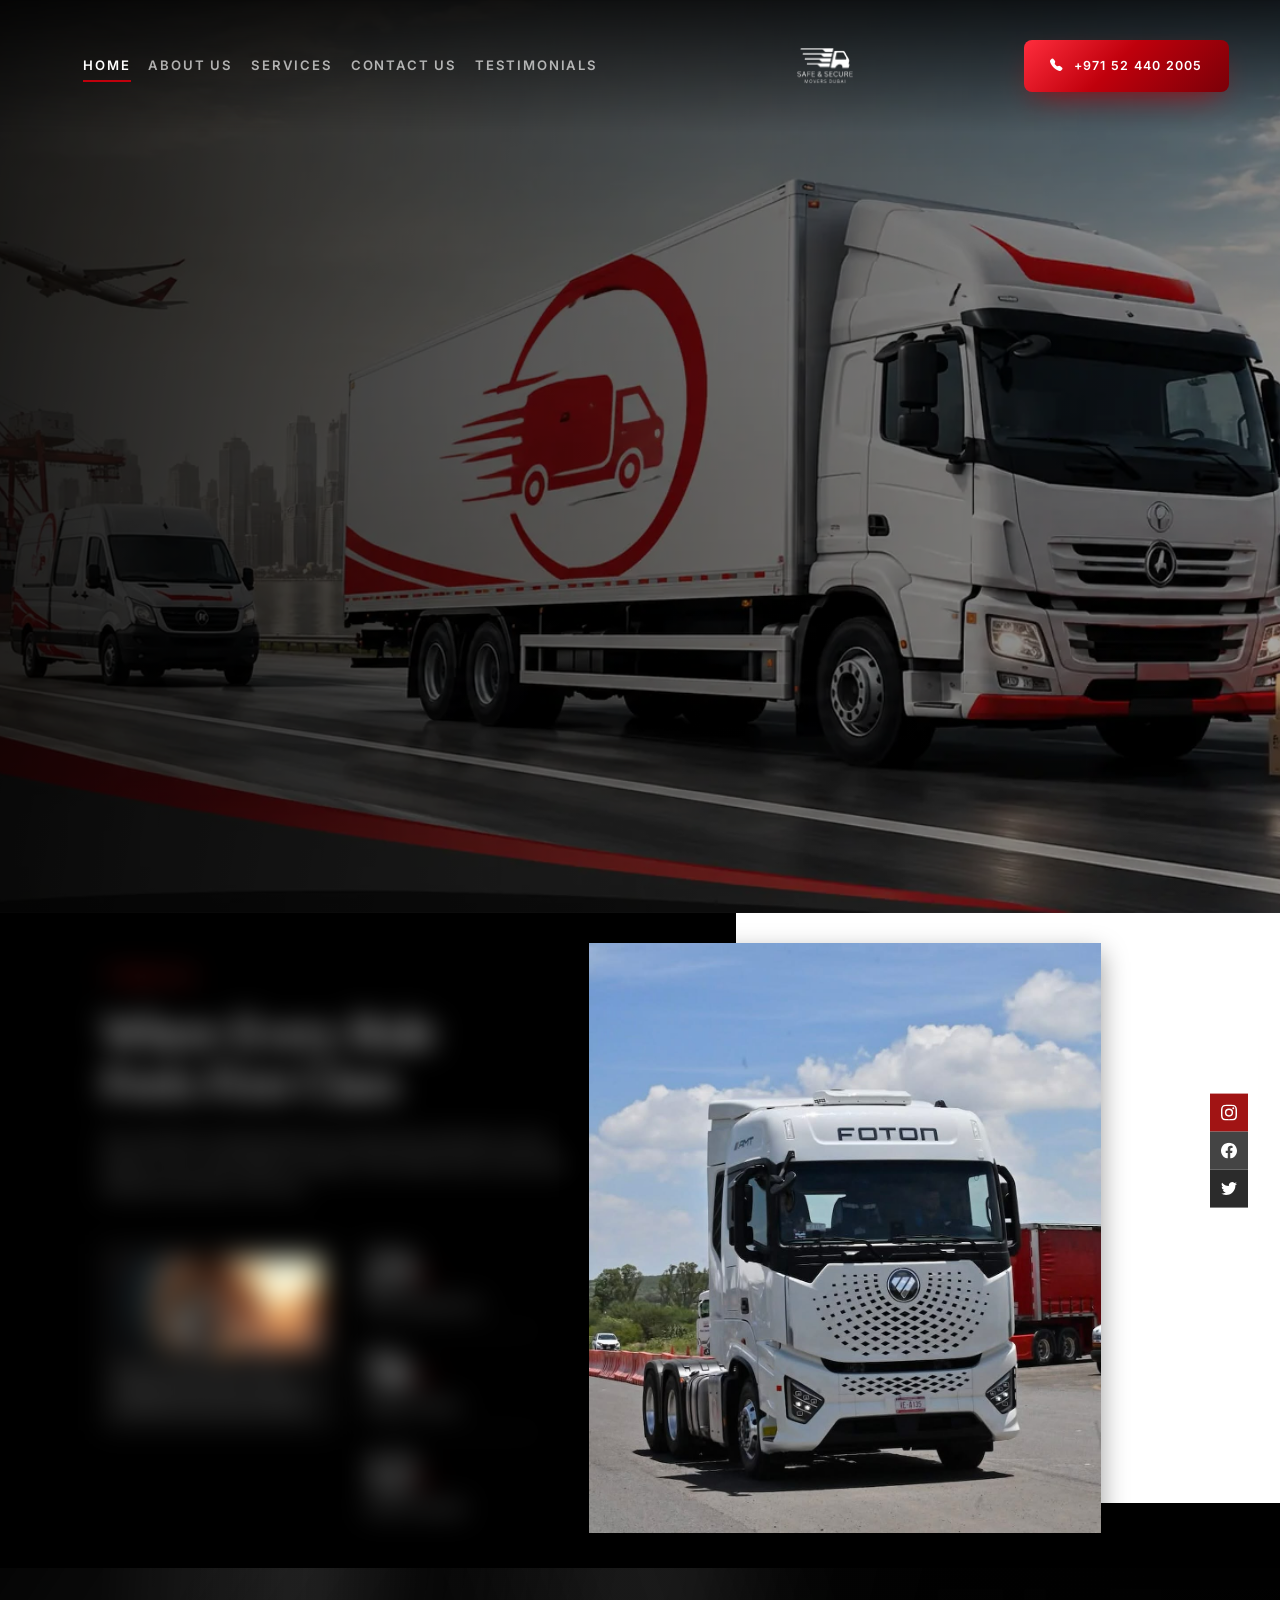
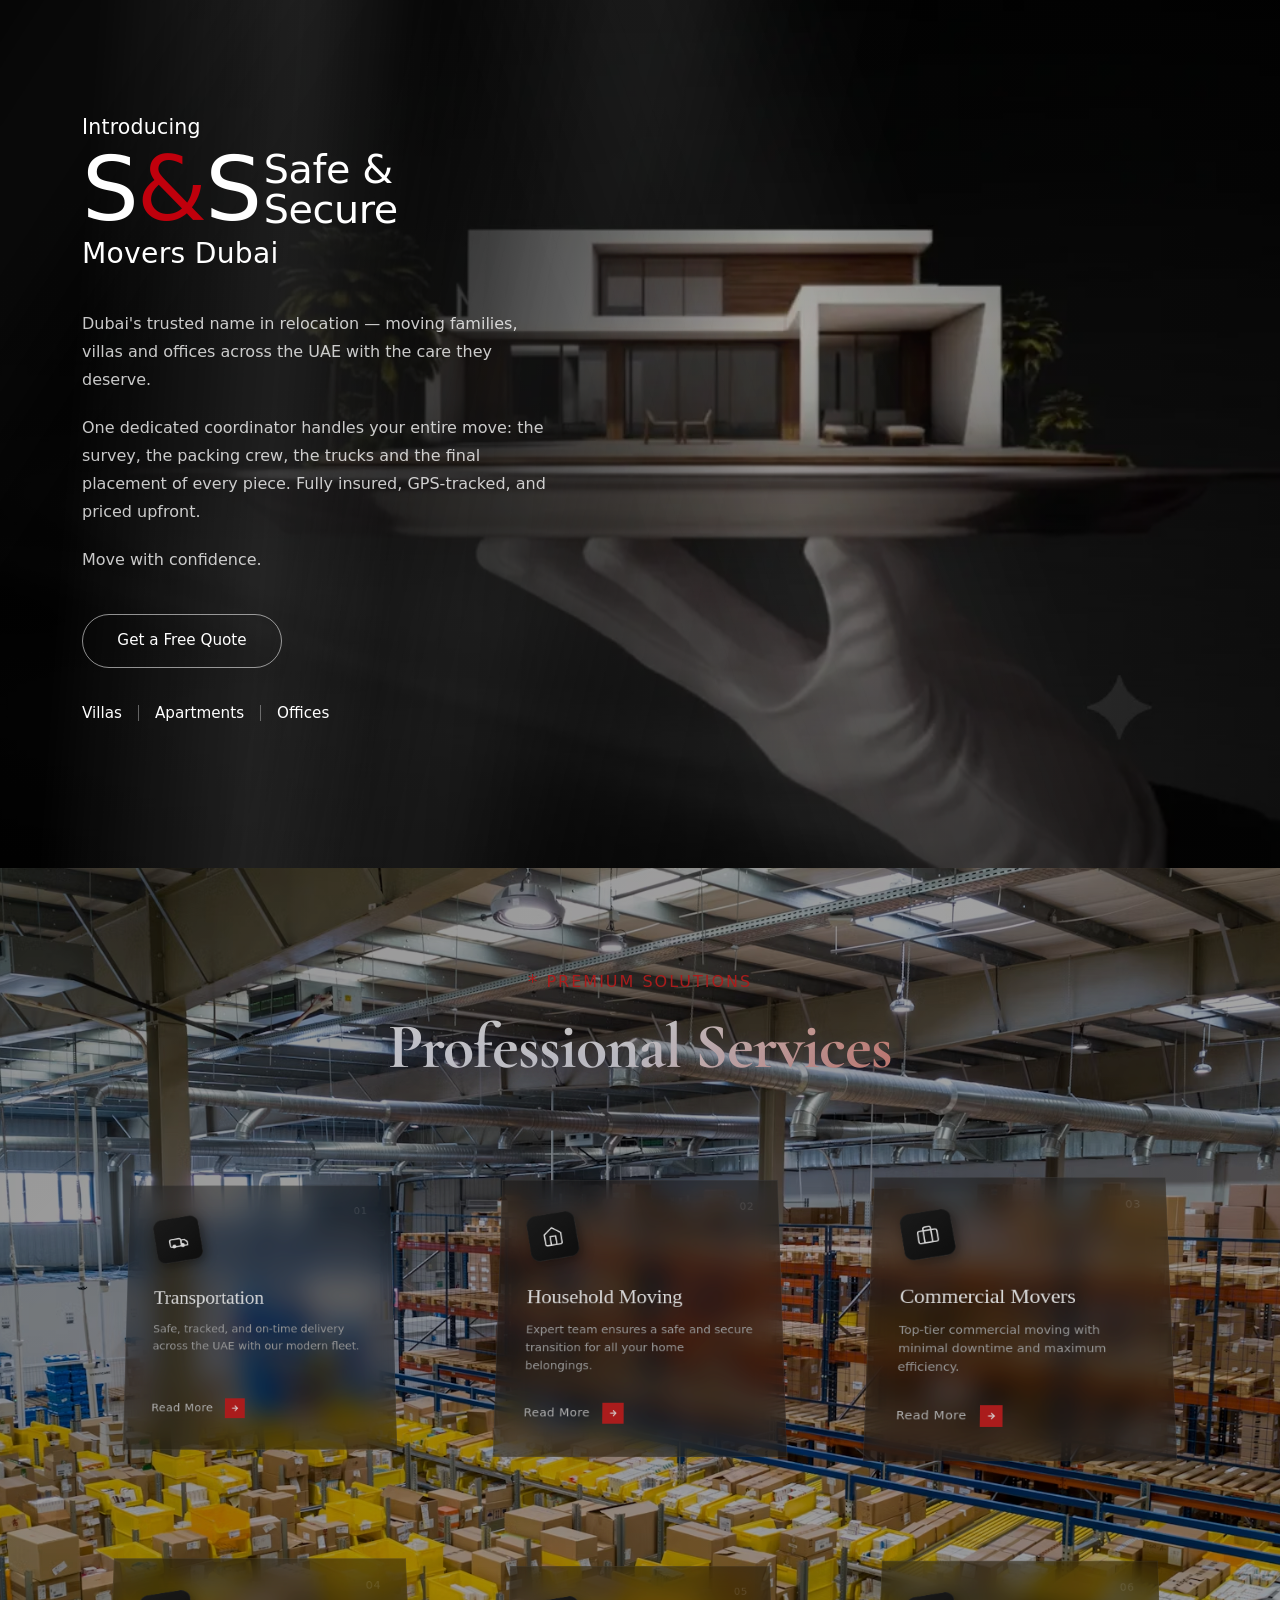
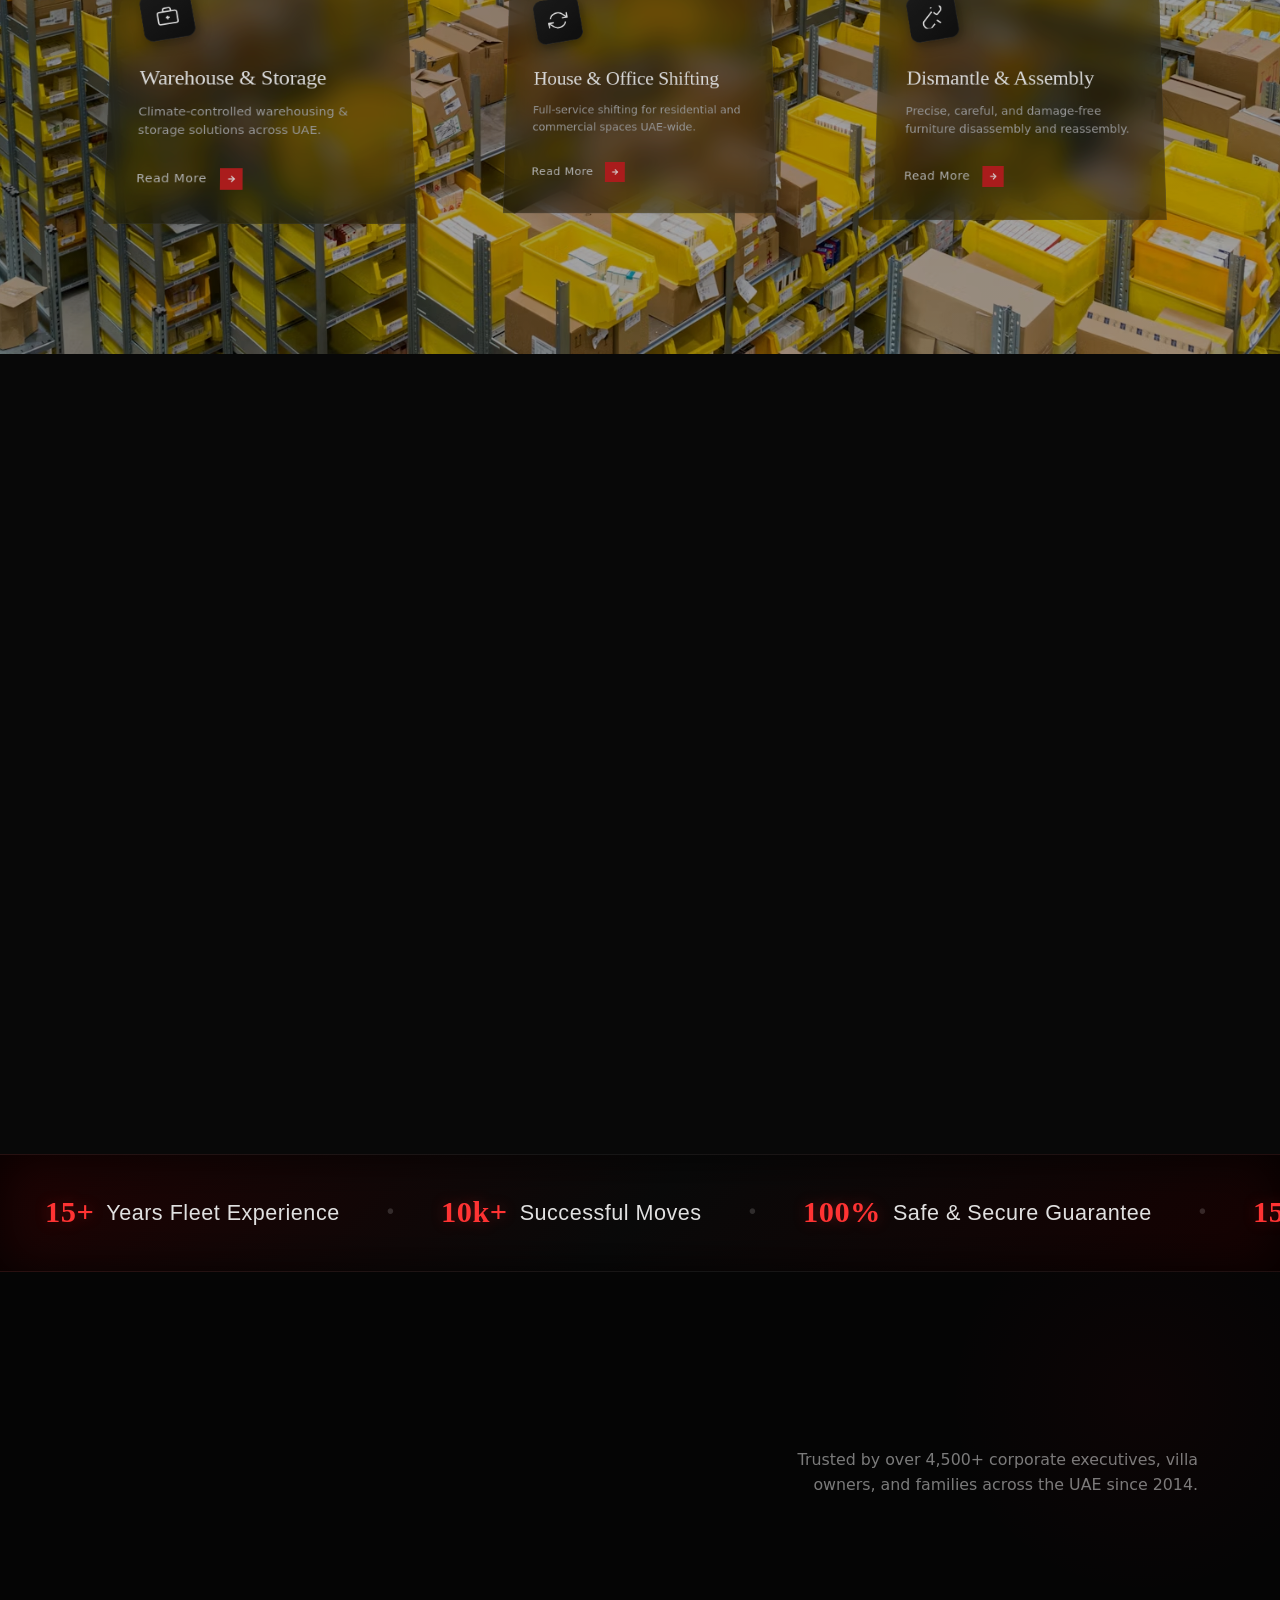
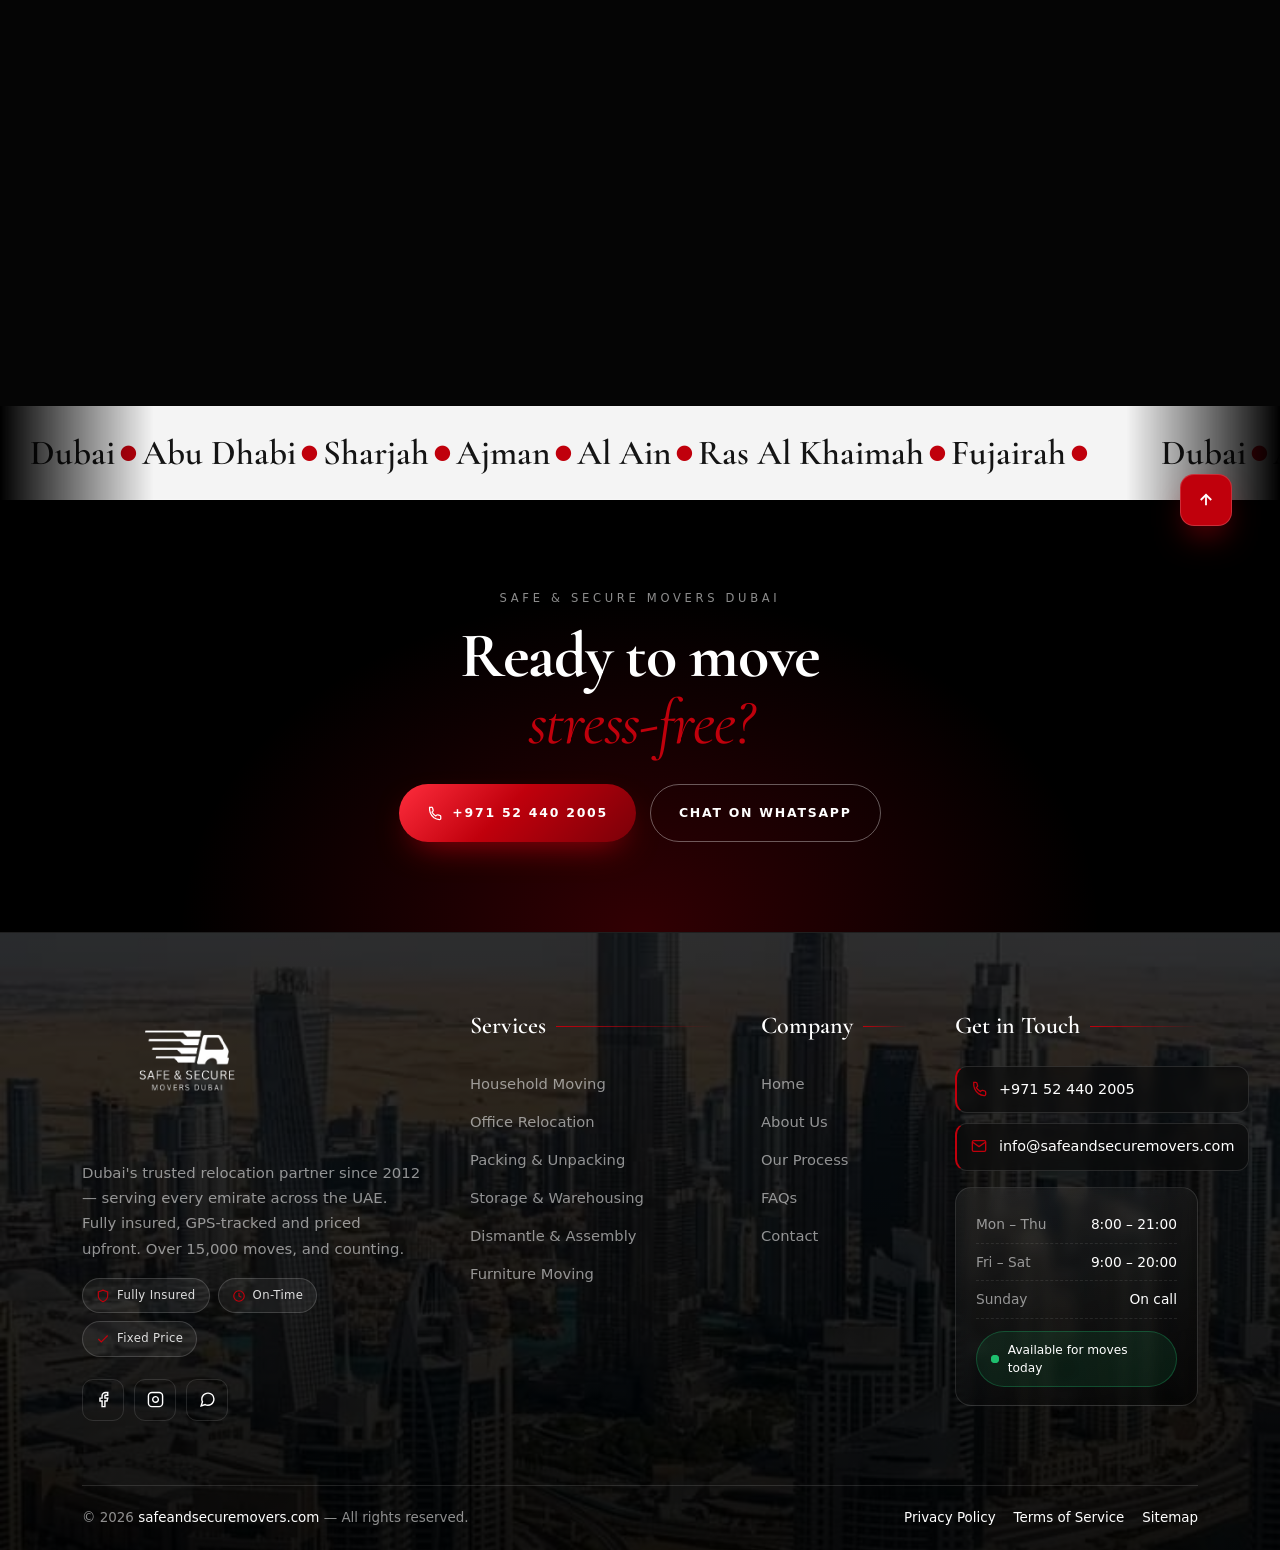
==== commit 8b3cd855: "frontend ui fixes" ====
--- a/index.html
+++ b/index.html
@@ -6,448 +6,289 @@
   <title>Safe & Secure Motors</title>
   <link href="https://cdn.jsdelivr.net/npm/bootstrap@5.3.3/dist/css/bootstrap.min.css" rel="stylesheet"/>
   <link rel="stylesheet" href="https://cdn.jsdelivr.net/npm/bootstrap-icons@1.11.3/font/bootstrap-icons.min.css">
+  
   <link href="https://fonts.googleapis.com/css2?family=Cormorant+Garamond:ital,wght@0,300;0,400;0,600;0,700;1,300;1,400;1,600;1,700&family=Dancing+Script:wght@600&family=Cinzel:wght@400;700&family=Inter:wght@300;400;500&display=swap" rel="stylesheet"/>
   <link rel="stylesheet" href="style.css">
-<style>
-  :root {
-  --red: #c0000c;
-  --black: #000000;
-  --dark: #0e0e0e;
-  --white: #f0f0f0;
-}
-* { margin: 0; padding: 0; box-sizing: border-box; }
-body {
-  background: var(--black);
-  color: var(--white);
-  font-family: 'Inter', sans-serif;
-  overflow-x: hidden;
-}
-
-/* ══════════ NAVBAR ══════════ */
-.site-nav {
-  position: absolute;
-  top: 0; left: 0; right: 0;
-  z-index: 100;
-  display: flex;
-  align-items: stretch;
-  height: 92px;
-}
-
-.nav-hamburger {
-  width: 80px;
-  background: var(--red);
-  display: flex;
-  align-items: center;
-  justify-content: center;
-  cursor: pointer;
-  flex-shrink: 0;
-  border: none;
-  outline: none;
-  align-self: stretch;
-}
-.nav-hamburger span,
-.nav-hamburger span::before,
-.nav-hamburger span::after {
-  display: block;
-  width: 24px;
-  height: 2px;
-  background: #fff;
-  position: relative;
-  transition: all 0.3s;
-}
-.nav-hamburger span::before,
-.nav-hamburger span::after {
-  content: '';
-  position: absolute;
-}
-.nav-hamburger span::before { top: -7px; }
-.nav-hamburger span::after  { top:  7px; }
-
-.desktop-nav {
-  display: flex;
-  align-items: center;
-  gap: 2rem;
-  padding: 0 2rem;
-  flex: 1;
-  justify-content: center;
-}
-.desktop-nav-link {
-  font-family: 'Inter', sans-serif;
-  font-size: 0.90rem;
-  font-weight: 500;
-  letter-spacing: 0.12em;
-  text-transform: uppercase;
-  color: rgba(240,240,240,0.75);
-  text-decoration: none;
-  position: relative;
-  transition: color 0.25s;
-}
-.desktop-nav-link::after {
-  content: '';
-  position: absolute;
-  bottom: -4px;
-  left: 0;
-  width: 0;
-  height: 1px;
-  background: var(--red);
-  transition: width 0.3s;
-}
-.desktop-nav-link:hover,
-.desktop-nav-link.active { color: #fff; }
-.desktop-nav-link:hover::after,
-.desktop-nav-link.active::after { width: 100%; }
-.nav-logo {
-  margin-left: auto;
-  display: flex;
-  align-items: center;
-  /* White background ko transparent kar diya taake logo direct image ke upar aaye */
-  background: transparent !important; 
-  padding: 0 1rem;
-  margin-right: 0; /* Extra margins khatam */
-  height: 100%;
-  width: auto;
-  min-width: unset;
-}
-
-.nav-logo-img img {
-  height: clamp(99px, 6vw, 120px);
-  width: auto;
-  object-fit: contain;
-  display: block;
-  /* Logo transparent hone ke baad agar dark image ke upar dundhla lage, 
-      toh brightness badhane ke liye aap niche wala filter use kar sakte hain (Optional) */
-  /* filter: drop-shadow(0px 2px 8px rgba(0,0,0,0.5)); */
-}
-
-/* ══════════ OFFCANVAS ══════════ */
-.offcanvas {
-  background: #0d0d0d !important;
-  border-right: 1px solid rgba(192,0,12,0.25) !important;
-  width: 280px !important;
-}
-.offcanvas-header { border-bottom: 1px solid rgba(192,0,12,0.15); }
-.offcanvas-title {
-  font-family: 'Cinzel', serif;
-  color: var(--white);
-  font-size: 0.95rem;
-  letter-spacing: 0.1em;
-}
-.btn-close { filter: invert(1) sepia(1) saturate(5) hue-rotate(300deg); }
-.offcanvas .nav-link {
-  color: rgba(240,240,240,0.7) !important;
-  font-size: 0.85rem;
-  letter-spacing: 0.1em;
-  text-transform: uppercase;
-  padding: 0.85rem 1.2rem;
-  border-bottom: 1px solid rgba(255,255,255,0.04);
-  transition: color 0.2s, padding-left 0.25s;
-}
-.offcanvas .nav-link:hover {
-  color: var(--red) !important;
-  padding-left: 1.8rem;
-}
-
-/* ══════════ HERO ══════════ */
-.hero {
-  position: relative;
-  width: 100%;
-  min-height: 100vh;
-  display: flex;
-  align-items: center;
-  overflow: hidden;
-  background: var(--black);
-  padding-bottom: 120px;
-}
-
-.hero-bg {
-  position: absolute;
-  inset: 0;
-  background: linear-gradient(120deg, #000 0%, #111 30%, #1c1c1c 60%, #252525 100%);
-  background-image: url('https://kitpro.site/limoluxe/wp-content/uploads/sites/426/2025/07/Image2.jpg');
-  background-size: cover;
-  background-position: center center;
-  opacity: 75%;
-}
-.hero-bg::after {
-  content: '';
-  position: absolute;
-  inset: 0;
-  background: linear-gradient(
-    100deg,
-    rgba(0,0,0,0.88) 0%,
-    rgba(0,0,0,0.55) 40%,
-    rgba(0,0,0,0.10) 100%
-  );
-}
-
-.hero-content {
-  position: relative;
-  z-index: 2;
-  padding-top: 100px;
-  padding-bottom: 60px;
-  width: 100%;
-}
-
-/* ══════════ HERO TEXT (UPDATED FOR MIDDLE ALIGNMENT) ══════════ */
-.hero-title {
-  font-family: 'Cormorant Garamond', serif;
-  font-weight: 300;
-  font-size: clamp(6rem, 14vw, 11rem);
-  line-height: 0.88;
-  color: var(--white);
-  letter-spacing: -0.015em;
-  margin-bottom: 0.5rem;
-  text-align: center;
-}
-.hero-title .accent-g {
-  color: var(--red);
-  font-style: italic;
-  font-weight: 400;
-}
-
-.hero-line2 {
-  font-family: 'Cormorant Garamond', serif;
-  font-weight: 300;
-  font-size: clamp(6rem, 12vw, 10rem);
-  line-height: 1;
-  color: var(--white);
-  letter-spacing: -0.01em;
-  margin-bottom: 1.5rem;
-  text-align: center;
-}
-.hero-line2 .script-in {
-  font-family: 'Dancing Script', cursive;
-  color: var(--red);
-  font-size: 0.9em;
-  font-weight: 600;
-  margin-right: 0.08em;
-  letter-spacing: 0;
-}
-
-
-.hero-desc-wrap {
-  border-left: none; /* Removed left border for better symmetry in center */
-  border-top: 1px solid rgba(192,0,12,0.4); /* Optional aesthetic top fine line instead */
-  border-bottom: 1px solid rgba(192,0,12,0.4);
-  padding: 0.8rem 0;
-  margin: 0 auto 2rem auto;
-  max-width: 580px; /* Expanded slightly for centralized text flow */
-}
-.badge-desc {
-  font-family: 'Inter', sans-serif;
-  font-size: 0.98rem;
-  color: rgba(240,240,240,0.75);
-  line-height: 1.6;
-  text-align: center;
-}
-
-/* ══════════ BUTTONS ══════════ */
-.hero-btns {
-  display: flex;
-  gap: 1rem;
-  flex-wrap: wrap;
-  justify-content: center; /* Centered buttons alignment */
-}
-.btn-hero-primary {
-  display: inline-flex;
-  align-items: center;
-  gap: 0.5rem;
-  background: var(--red);
-  color: #fff;
-  border: 1px solid var(--red);
-  padding: 0.75rem 1.8rem;
-  font-family: 'Inter', sans-serif;
-  font-size: 0.82rem;
-  font-weight: 600;
-  letter-spacing: 0.1em;
-  text-transform: uppercase;
-  text-decoration: none;
-  transition: background 0.25s, color 0.25s;
-}
-.btn-hero-primary:hover { background: #a0000a; border-color: #a0000a; color: #fff; }
-
-.btn-hero-outline {
-  display: inline-flex;
-  align-items: center;
-  gap: 0.5rem;
-  background: transparent;
-  color: var(--white);
-  border: 1px solid rgba(240,240,240,0.55);
-  padding: 0.75rem 1.8rem;
-  font-family: 'Inter', sans-serif;
-  font-size: 0.82rem;
-  font-weight: 500;
-  letter-spacing: 0.1em;
-  text-transform: uppercase;
-  text-decoration: none;
-  transition: background 0.25s, border-color 0.25s;
-}
-.btn-hero-outline:hover { background: rgba(255,255,255,0.08); border-color: #fff; color: #fff; }
-
-/* ══════════ FEATURE BOXES ══════════ */
-.hero-features {
-  position: absolute;
-  bottom: 0;
-  left: 0;
-  right: 0;
-  display: grid;
-  grid-template-columns: repeat(4, 1fr);
-  background: rgba(10,10,10,0.92);
-  border-top: 1px solid rgba(255,255,255,0.06);
-  z-index: 3;
-}
-.feature-item {
-  display: flex;
-  align-items: flex-start;
-  gap: 14px;
-  padding: 1.4rem 1.6rem;
-  border-right: 1px solid rgba(255,255,255,0.06);
-}
-.feature-item:last-child { border-right: none; }
-.feature-icon {
-  width: 46px;
-  height: 46px;
-  border-radius: 50%;
-  background: rgba(192,0,12,0.12);
-  border: 1px solid rgba(192,0,12,0.3);
-  display: flex;
-  align-items: center;
-  justify-content: center;
-  flex-shrink: 0;
-}
-.feature-icon svg {
-  width: 28px;
-  height: 28px;
-  stroke: var(--red);
-}
-.feature-title {
-  font-size: 0.99rem;
-  font-weight: 600;
-  color: var(--white);
-  margin-bottom: 4px;
-}
-.feature-sub {
-  font-size: 0.90rem;
-  color: rgba(240,240,240,0.5);
-  line-height: 1.5;
-}
-
-/* ══════════ ABOUT SECTION SOCIAL ══════════ */
-.social-badge-strip {
-  display: flex;
-  flex-direction: column;
-  position: absolute;
-  right: 0;
-  top: 50%;
-  transform: translateY(-50%);
-  z-index: 10;
-}
-.social-tile {
-  width: 44px;
-  height: 44px;
-  display: flex;
-  align-items: center;
-  justify-content: center;
-  color: #fff;
-  font-size: 15px;
-  text-decoration: none;
-}
-.bg-red { background: #c0000c; }
-.bg-grey { background: #444; }
-.bg-dark-grey { background: #222; }
-
-/* ══════════ RESPONSIVE ══════════ */
-@media (max-width: 991px) {
-  .right-image-side {
-    min-height: 320px;
-    position: relative;
-    margin-top: 0;
-    z-index: 1;
-  }
-  .main-image-wrapper {
-    height: 320px;
-    overflow: hidden;
-    position: relative;
-    z-index: 1;
-  }
-  .main-image-wrapper .actual-img {
-    width: 100%;
-    height: 100%;
-    object-fit: cover;
-    object-position: center bottom;
-  }
-  .premium-about .row { flex-direction: column-reverse; }
-  .left-content-side {
-    position: relative;
-    z-index: 2;
-    background: #0a0a0a;
-  }
-  .white-cut-backdrop { display: none; }
-  .social-badge-strip {
-    flex-direction: row;
-    position: absolute;
-    bottom: 12px;
-    right: 0;
-    top: auto;
-    transform: none;
-    z-index: 10;
-  }
-  .content-container { padding: 2rem 1.2rem; }
-  .feature-grid .mini-car-box img {
-    height: 140px;
-    object-fit: cover;
-    width: 100%;
-  }
-}
-
-@media (max-width: 768px) {
-  .hero { padding-bottom: 0; min-height: auto; }
-  .hero-content { padding-top: 90px; padding-bottom: 40px; }
-  .hero-title { line-height: 0.92; }
-  .badge-desc { font-size: 0.8rem; }
-  .hero-features {
-    grid-template-columns: repeat(2, 1fr);
-    position: relative;
-  }
-  .feature-item:nth-child(2) { border-right: none; }
-}
-
-@media (max-width: 480px) {
-  .hero-features { grid-template-columns: 1fr; }
-  .feature-item { border-right: none; border-bottom: 1px solid rgba(255,255,255,0.06); }
-  .nav-logo-img img { height: 80px; }
+  <style>
+:root{
+  --red:#c0000c;
+  --ease:cubic-bezier(.22,.61,.36,1);
+}
+body{ margin:0; background:#000; font-family:'Poppins',system-ui,sans-serif; color:#fff; }
+
+/* ════════════ WHITE GLOVE HERO ════════════ */
+.wg{
+  position:relative;
+  min-height:100vh;
+  display:flex; align-items:center;
+  padding:clamp(40px,8vw,110px) 0;
+  overflow:hidden;
+  background:radial-gradient(130% 100% at 72% 50%, #3a3a3a 0%, #1c1c1c 32%, #0a0a0a 62%, #000 88%);
+}
+
+/* ---- BACKGROUND IMAGE (yahan apni large image lagayen) ---- */
+.wg__bg{
+  position:absolute; inset:0; z-index:0;
+  background-image:url('whiteglov.webp');   /* ← APNI IMAGE YAHAN */
+  background-size:cover;
+  background-position:center right;          /* image ka konsa hissa dikhe */
+  background-repeat:no-repeat;
+}
+.wg__bg::after{                              /* text parhne ke liye dark wash */
+  content:"";
+  position:absolute; inset:0;
+  background:
+    linear-gradient(90deg, rgba(0,0,0,.92) 0%, rgba(0,0,0,.78) 38%, rgba(0,0,0,.35) 62%, rgba(0,0,0,.55) 100%),
+    linear-gradient(180deg, rgba(0,0,0,.35) 0%, transparent 40%, rgba(0,0,0,.55) 100%);
+}
+
+/* ---- SATIN FOLDS: 4 layered sheets of light, alag angle + blur ---- */
+.wg__silk{ position:absolute; inset:-25%; pointer-events:none; }
+.wg__silk span{
+  position:absolute; inset:0;
+  background:linear-gradient(100deg,
+    transparent 30%,
+    rgba(255,255,255,.13) 40%,
+    rgba(255,255,255,.03) 46%,
+    transparent 54%);
+  filter:blur(10px);
+}
+.wg__silk span:nth-child(1){ transform:rotate(-6deg) translateX(-8%); opacity:.9; }
+.wg__silk span:nth-child(2){ transform:rotate(4deg)  translateX(6%);  filter:blur(26px); opacity:.55; }
+.wg__silk span:nth-child(3){
+  background:linear-gradient(84deg, transparent 48%, rgba(255,255,255,.10) 58%, transparent 66%);
+  transform:rotate(-14deg); filter:blur(40px); opacity:.5;
+}
+.wg__silk span:nth-child(4){
+  background:linear-gradient(115deg, transparent 12%, rgba(255,255,255,.07) 22%, transparent 30%);
+  transform:rotate(8deg); filter:blur(50px); opacity:.6;
+}
+
+/* ---- spotlight behind the product ---- */
+.wg__spot{
+  position:absolute; right:14%; top:44%;
+  width:min(66vw,720px); aspect-ratio:1;
+  transform:translateY(-50%);
+  background:
+    radial-gradient(circle, rgba(255, 255, 255, 0) 0%, transparent 55%),
+    radial-gradient(circle, rgba(8, 8, 8, 0) 0%, transparent 62%);
+  pointer-events:none;
+  animation:wgBreathe 10s ease-in-out infinite;
+}
+@keyframes wgBreathe{ 0%,100%{transform:translateY(-50%) scale(1)} 50%{transform:translateY(-53%) scale(1.06)} }
+
+.wg .container{ position:relative; z-index:3; }
+
+/* ---- LEFT: typography (reference jaisi — thin geometric sans) ---- */
+.wg__intro{
+  font-size:clamp(1.1rem,1.6vw,1.45rem);
+  font-weight:300; color:#fff;
+  margin:0 0 6px; letter-spacing:.01em;
+}
+.wg__lockup{
+  display:flex; align-items:center; gap:.22em;
+  margin:0 0 4px;
+}
+.wg__initials{
+  font-size:clamp(3.6rem,7vw,6.4rem);
+  font-weight:300; line-height:.9;
+  letter-spacing:-.02em;
+  color:#fff;
+}
+.wg__initials b{ font-weight:300; color:var(--red); }
+.wg__words{
+  display:flex; flex-direction:column;
+  font-size:clamp(1.6rem,3.1vw,2.9rem);
+  font-weight:400; line-height:1.02;
+  letter-spacing:-.01em;
+}
+.wg__tagline{
+  font-size:clamp(1.2rem,2.2vw,2rem);
+  font-weight:300; color:#fff;
+  margin:0 0 34px; letter-spacing:.01em;
+}
+.wg__copy{
+  color:rgba(255,255,255,.78);
+  font-weight:300; font-size:1rem; line-height:1.75;
+  max-width:46ch; margin:0 0 20px;
+}
+.wg__copy:last-of-type{ margin-bottom:0; }
+
+.wg__btn{
+  display:inline-flex; align-items:center; justify-content:center;
+  margin-top:40px;
+  min-width:200px; height:54px; padding:0 30px;
+  border:1px solid rgba(255,255,255,.55);
+  border-radius:30px;
+  background:transparent; color:#fff; text-decoration:none;
+  font-size:.95rem; font-weight:300;
+  position:relative; overflow:hidden;
+  transition:border-color .4s var(--ease);
+}
+.wg__btn::before{
+  content:""; position:absolute; inset:0;
+  background:var(--red); transform:translateY(101%);
+  transition:transform .45s var(--ease);
+}
+.wg__btn:hover{ color:#fff; border-color:var(--red); }
+.wg__btn:hover::before{ transform:translateY(0); }
+.wg__btn span{ position:relative; z-index:2; }
+
+.wg__links{
+  display:flex; align-items:center; flex-wrap:wrap;
+  gap:16px; margin-top:34px;
+  font-size:.95rem; font-weight:400;
+}
+.wg__links a{ color:#fff; text-decoration:none; transition:color .3s var(--ease); }
+.wg__links a:hover{ color:var(--red); }
+.wg__links i{ width:1px; height:16px; background:rgba(255,255,255,.35); display:inline-block; }
+
+/* ---- RIGHT: product stage (transparent PNG ke liye) ---- */
+.wg__stage{
+  position:relative;
+  display:flex; align-items:center; justify-content:center;
+  min-height:clamp(300px,44vw,600px);
+}
+.wg__hero-img{
+  position:relative; z-index:2;
+  width:100%; max-width:640px; height:auto;
+  display:block;
+  filter:drop-shadow(0 50px 70px rgba(0,0,0,.85));
+  animation:wgFloat 8s ease-in-out infinite;
+}
+@keyframes wgFloat{ 0%,100%{transform:translateY(0)} 50%{transform:translateY(-16px)} }
+
+/* image ke neeche ki chamak + reflection */
+.wg__shine{
+  position:absolute; z-index:1;
+  bottom:14%; left:50%; transform:translateX(-50%);
+  width:min(90%,620px); height:30px;
+  border-radius:50%;
+  background:radial-gradient(60% 100% at 50% 45%, rgba(255,255,255,.5), rgba(255,255,255,.08) 58%, transparent 78%);
+  filter:blur(4px);
+}
+.wg__shine::after{
+  content:"";
+  position:absolute; left:50%; top:90%;
+  transform:translateX(-50%);
+  width:72%; height:70px;
+  background:radial-gradient(50% 100% at 50% 0%, rgba(255,255,255,.12), transparent 72%);
+  filter:blur(12px);
+}
+
+/* ---- responsive ---- */
+@media (max-width:991.98px){
+  .wg{ min-height:auto; text-align:center; }
+  .wg__lockup{ justify-content:center; }
+  .wg__copy{ margin-left:auto; margin-right:auto; }
+  .wg__links{ justify-content:center; }
+  .wg__stage{ margin-top:50px; min-height:280px; }
+  .wg__spot{ right:50%; transform:translate(50%,-50%); opacity:.75; }
+  @keyframes wgBreathe{ 0%,100%{transform:translate(50%,-50%) scale(1)} 50%{transform:translate(50%,-53%) scale(1.05)} }
+}
+@media (max-width:575.98px){
+  .wg__lockup{ flex-direction:column; gap:2px; }
+  .wg__btn{ width:100%; }
+}
+@media (prefers-reduced-motion:reduce){
+  .wg__hero-img,.wg__spot{ animation:none; }
+}
+/* ---- NAV: scroll par smoothly fix ---- */
+.site-nav{
+  position:fixed;
+  top:0; left:0; right:0;
+  z-index:1040;
+  height:96px;                       /* apni nav ki height */
+  background:linear-gradient(180deg, rgba(0,0,0,.75), rgba(0,0,0,0));
+  transition:height .35s cubic-bezier(.22,.61,.36,1),
+             background .35s cubic-bezier(.22,.61,.36,1),
+             box-shadow .35s cubic-bezier(.22,.61,.36,1),
+             backdrop-filter .35s cubic-bezier(.22,.61,.36,1);
+  will-change:height, background;
+}
+
+/* scroll ke baad — solid black bar */
+.site-nav.is-stuck{
+  height:70px;
+  background:rgba(8,8,8,.92);
+  backdrop-filter:blur(14px);
+  -webkit-backdrop-filter:blur(14px);
+  box-shadow:0 10px 34px rgba(0,0,0,.55);
+}
+.site-nav.is-stuck::after{
+  content:"";
+  position:absolute; left:0; right:0; bottom:0; height:1px;
+  background:linear-gradient(90deg, var(--red), rgba(192,0,12,0) 60%);
+}
+
+/* logo bhi saath me shrink ho */
+.site-nav.is-stuck .nav-logo-img img{
+  transform:scale(.82);
+  transition:transform .35s cubic-bezier(.22,.61,.36,1);
+}
+.nav-logo-img img{ transition:transform .35s cubic-bezier(.22,.61,.36,1); }
+
+/* hero ab nav ke neeche na chhupe */
+.hero{ padding-top:96px; }
+
+@media (max-width:991.98px){
+  .site-nav{ height:78px; }
+  .site-nav.is-stuck{ height:64px; }
+  .hero{ padding-top:78px; }
 }
 </style>
 </head>
 <body>
-<!-- ═══════════════════════ NAVBAR ═══════════════════════ -->
-<nav class="site-nav">
-
-  <!-- Hamburger — sirf mobile/tablet -->
-  <button class="nav-hamburger d-lg-none"
-          data-bs-toggle="offcanvas"
-          data-bs-target="#navOffcanvas"
-          aria-label="Open menu">
+<!-- ══════════ NAVBAR ══════════ -->
+<header class="ssm-nav" id="ssmNav">
+  <button class="ssm-nav__burger" type="button"
+          data-bs-toggle="offcanvas" data-bs-target="#ssmDrawer"
+          aria-label="Open menu" aria-controls="ssmDrawer">
     <span></span>
   </button>
 
-  <!-- Desktop links — sirf large screen -->
-  <div class="desktop-nav d-none d-lg-flex">
-    <a class="desktop-nav-link active" href="#">Home</a>
-    <a class="desktop-nav-link" href="#">About Us</a>
-    <a class="desktop-nav-link" href="#">Services</a>
-    <a class="desktop-nav-link" href="#">Our Process</a>
-    <a class="desktop-nav-link" href="#">Testimonials</a>
-    <a class="desktop-nav-link" href="#">Contact Us</a>
-  </div>
-
-  <div class="nav-logo">
-    <div class="nav-logo-img">
-      <img src="safe_secure_logo_red_white_Nero_AI_Background_Remover_transparent (1).png" alt="Logo">
-    </div>
-  </div>
-</nav>
-
+  <nav class="ssm-nav__menu" aria-label="Main">
+    <a class="ssm-nav__link is-active" href="index.html">Home</a>
+    <a class="ssm-nav__link" href="about.html">About Us</a>
+    <a class="ssm-nav__link " href="services.html">Services</a>
+    <a class="ssm-nav__link" href="contact.html">Contact Us</a>
+        <a class="ssm-nav__link" href="index.html#testimonials">Testimonials</a>
+  </nav>
+
+  <a class="ssm-nav__brand" href="index.html" aria-label="Safe and Secure Movers — home">
+    <img src="WhatsApp_Image_2026-07-14_at_6.08.46_AM-removebg-preview.png" alt="Safe &amp; Secure Movers">
+  </a>
+
+  <a class="ssm-nav__cta" href="tel:+971524402005">
+    <i class="bi bi-telephone-fill"></i>
+    <span>+971 52 440 2005</span>
+  </a>
+</header>
+<!-- ══════════ SIDE DRAWER ══════════ -->
+<div class="offcanvas offcanvas-end ssm-drawer" tabindex="-1" id="ssmDrawer" aria-labelledby="ssmDrawerLabel">
+  <div class="offcanvas-header">
+    <a class="ssm-drawer__logo" href="index.html" id="ssmDrawerLabel">
+      <img src="WhatsApp_Image_2026-07-14_at_6.08.46_AM-removebg-preview.png" alt="Safe &amp; Secure Movers">
+    </a>
+    <button type="button" class="btn-close" data-bs-dismiss="offcanvas" aria-label="Close"></button>
+  </div>
+
+  <div class="offcanvas-body p-0 d-flex flex-column justify-content-between">
+    <ul class="ssm-drawer__list">
+      <li><a class="is-active" href="index.html" data-bs-dismiss="offcanvas">Home</a></li>
+      <li><a href="about.html" data-bs-dismiss="offcanvas">About Us</a></li>
+      <li><a href="services.html" data-bs-dismiss="offcanvas">Services</a></li>
+      <li><a href="contact.html" data-bs-dismiss="offcanvas">Contact Us</a></li>
+            <li><a href="index.html#testimonials" data-bs-dismiss="offcanvas">Testimonials</a></li>
+    </ul>
+
+    <div class="ssm-drawer__foot">
+      <a class="ssm-drawer__cta" href="tel:+971524402005" data-bs-dismiss="offcanvas">
+        <i class="bi bi-telephone-fill"></i> +971 52 440 2005
+      </a>
+    </div>
+  </div>
+</div>
 <!-- ═══════════════════════ OFFCANVAS ═══════════════════════ -->
 <div class="offcanvas offcanvas-start" tabindex="-1" id="navOffcanvas">
   <div class="offcanvas-header">
@@ -596,6 +437,47 @@
 
         </div>
     </div>
+</section>
+
+<section class="wg">
+  <!-- background image -->
+  <div class="wg__bg"></div>
+
+  <!-- CSS satin background -->
+  <div class="wg__silk"><span></span><span></span><span></span><span></span></div>
+  <div class="wg__spot"></div>
+<div class="container">
+    <div class="row align-items-center g-4 g-lg-5">
+
+      <!-- LEFT -->
+      <div class="col-lg-6 col-12">
+        <p class="wg__intro">Introducing</p>
+
+        <div class="wg__lockup">
+          <span class="wg__initials">S<b>&amp;</b>S</span>
+          <span class="wg__words">
+            <span>Safe &amp;</span>
+            <span>Secure</span>
+          </span>
+        </div>
+
+        <p class="wg__tagline">Movers Dubai</p>
+
+        <p class="wg__copy">Dubai's trusted name in relocation — moving families, villas and offices across the UAE with the care they deserve.</p>
+        <p class="wg__copy">One dedicated coordinator handles your entire move: the survey, the packing crew, the trucks and the final placement of every piece. Fully insured, GPS-tracked, and priced upfront.</p>
+        <p class="wg__copy">Move with confidence.</p>
+
+        <a href="contact.html" class="wg__btn"><span>Get a Free Quote</span></a>
+
+        <div class="wg__links">
+          <a href="#">Villas</a><i></i>
+          <a href="#">Apartments</a><i></i>
+          <a href="#">Offices</a>
+        </div>
+      </div>
+
+    </div>
+  </div>
 </section>
 <section class="glass-services-section">
     <!-- Overlay to keep background image elegant and high-contrast -->
@@ -870,123 +752,7 @@
     </div>
 </section>
 <!-- Premium Dark Estimate/Quote Section Start -->
-<section id="quote" class="premium-quote-section position-relative overflow-hidden">
-    <!-- Deep Gradient Black/Maroon Layer over the background image -->
-    <div class="quote-bg-overlay"></div>
-    
-    <div class="container position-relative z-index-5">
-        <div class="row g-5 align-items-start">
-            
-            <!-- LEFT COLUMN: Contact & Badges Info -->
-            <div class="col-lg-5 col-12 slide-left-fast">
-                <div class="quote-info-panel">
-                    <span class="quote-sub-badge"><span class="star-accent">*</span> Free Estimate</span>
-                    <h2 class="quote-main-title">Get your free<br>moving <span class="serif-italic">quote</span></h2>
-                    <p class="quote-desc-text">Fill in your details and we'll get back to you within 24 hours with a transparent, competitive price.</p>
-                    
-                    <!-- Direct Connection Links -->
-                    <div class="quote-contact-stack">
-                        <!-- Phone / WhatsApp Row -->
-                        <div class="contact-item-row d-flex align-items-center">
-                            <div class="contact-icon-box">
-                                <svg width="16" height="16" viewBox="0 0 24 24" fill="none" stroke="#ff3333" stroke-width="2"><path d="M22 16.92v3a2 2 0 0 1-2.18 2 19.79 19.79 0 0 1-8.63-3.07A19.5 19.5 0 0 1 4.11 2h3a2 2 0 0 1 2 1.72c.127.96.361 1.903.7 2.81a2 2 0 0 1-.45 2.11L8.09 9.91a16 16 0 0 0 6 6l1.27-1.27a2 2 0 0 1 2.11-.45c.907.339 1.85.573 2.81.7A2 2 0 0 1 22 16.92z"></path></svg>
-                            </div>
-                            <div class="contact-details-box">
-                                <div class="contact-main-value">+971 52 440 2005</div>
-                                <div class="contact-label-tag">Call or WhatsApp</div>
-                            </div>
-                        </div>
-
-                        <!-- Email Row -->
-                        <div class="contact-item-row d-flex align-items-center">
-                            <div class="contact-icon-box">
-                                <svg width="16" height="16" viewBox="0 0 24 24" fill="none" stroke="#ff3333" stroke-width="2"><path d="M4 4h16c1.1 0 2 .9 2 2v12c0 1.1-.9 2-2 2H4c-1.1 0-2-.9-2-2V6c0-1.1.9-2 2-2z"></path><polyline points="22,6 12,13 2,6"></polyline></svg>
-                            </div>
-                            <div class="contact-details-box">
-                                <div class="contact-main-value">info@safeandsecuremovers.com</div>
-                                <div class="contact-label-tag">Email us anytime</div>
-                            </div>
-                        </div>
-                    </div>
-                </div>
-            </div>
-            
-            <!-- RIGHT COLUMN: Premium Broad Form Structure -->
-            <div class="col-lg-7 col-12 fade-slow">
-                <div class="quote-form-card">
-                    <form action="#" method="POST" id="quoteRequestForm">
-                        
-                        <!-- Row 1: General Details -->
-                        <div class="row g-4 mb-4">
-                            <div class="col-md-6 col-12">
-                                <label class="input-form-label">Full Name</label>
-                                <input type="text" placeholder="Your name" class="premium-form-input" required>
-                            </div>
-                            <div class="col-md-6 col-12">
-                                <label class="input-form-label">Phone Number</label>
-                                <input type="tel" placeholder="+971 XX XXX XXXX" class="premium-form-input" required>
-                            </div>
-                        </div>
-
-                        <!-- Row 2: Mail & Calendar -->
-                        <div class="row g-4 mb-4">
-                            <div class="col-md-6 col-12">
-                                <label class="input-form-label">Email Address</label>
-                                <input type="email" placeholder="your@email.com" class="premium-form-input" required>
-                            </div>
-                            <div class="col-md-6 col-12">
-                                <label class="input-form-label">Moving Date</label>
-                                <input type="date" class="premium-form-input" required>
-                            </div>
-                        </div>
-
-                        <!-- Row 3: Locations Handling -->
-                        <div class="row g-4 mb-4">
-                            <div class="col-md-6 col-12">
-                                <label class="input-form-label">Moving From</label>
-                                <input type="text" placeholder="Current location" class="premium-form-input" required>
-                            </div>
-                            <div class="col-md-6 col-12">
-                                <label class="input-form-label">Moving To</label>
-                                <input type="text" placeholder="Destination" class="premium-form-input" required>
-                            </div>
-                        </div>
-
-                        <!-- Row 4: Specifications Select Filters -->
-                        <div class="row g-4 mb-5">
-                            <div class="col-md-6 col-12">
-                                <label class="input-form-label">Type of Move</label>
-                                <select class="premium-form-input form-select-custom">
-                                    <option value="" disabled selected>Select type</option>
-                                    <option>Residential</option>
-                                    <option>Commercial</option>
-                                    <option>Studio / Office</option>
-                                    <option>International</option>
-                                </select>
-                            </div>
-                            <div class="col-md-6 col-12">
-                                <label class="input-form-label">Long Distance?</label>
-                                <select class="premium-form-input form-select-custom">
-                                    <option value="" disabled selected>Select</option>
-                                    <option>Yes</option>
-                                    <option>No</option>
-                                </select>
-                            </div>
-                        </div>
-
-                        <!-- Action Submit Triggers -->
-                        <button type="submit" id="submitBtn" class="premium-submit-btn">
-                            Request Your Free Quote
-                            <span class="btn-arrow">→</span>
-                        </button>
-
-                    </form>
-                </div>
-            </div>
-
-        </div>
-    </div>
-</section>
+
 <section class="premium-testimonials py-5 position-relative">
     <div class="container py-4 position-relative z-index-2">
         
@@ -1079,383 +845,140 @@
 </section>
 <!-- Premium Dark Estimate/Quote Section End -->
 </main>
-<style>
-/* ══════════════════════════════════════════
-   FOOTER BASE & BACKGROUND
-   ══════════════════════════════════════════ */
-.premium-footer {
-  background-color: #0c0c0c;
-  position: relative;
-  overflow: hidden;
-  font-family: 'Inter', sans-serif;
-}
-
-.footer-bg-overlay {
-  position: absolute;
-  top: 0;
-  left: 0;
-  width: 100%;
-  height: 100%;
-  background: linear-gradient(180deg, rgba(2,2,2,0.99) 0%, rgba(20,2,2,0.98) 60%, rgba(10,1,1,0.99) 100%);
-  z-index: 1;
-}
-
-.z-index-5 { z-index: 5; }
-
-/* ══════════════════════════════════════════
-   UPPER CTA SECTION
-   ══════════════════════════════════════════ */
-.footer-cta-title {
-  font-family: 'Poppins', sans-serif;
-  color: #ffffff;
-  font-size: clamp(2.2rem, 5vw, 4rem);
-  font-weight: 300;
-  line-height: 1.15;
-  letter-spacing: -1.5px;
-}
-.footer-cta-title .serif-italic-red {
-  font-family: 'Playfair Display', serif;
-  font-style: italic;
-  color: #ff3333;
-  font-weight: 400;
-}
-
-.footer-cta-btn {
-  background-color: rgba(255,255,255,0.03) !important;
-  border: 1px solid rgba(255,255,255,0.1) !important;
-  color: #ffffff !important;
-  font-size: 0.95rem;
-  font-weight: 500;
-  letter-spacing: 1px;
-  transition: all 0.3s ease !important;
-}
-.footer-cta-btn .btn-icon-svg {
-  color: #ff3333;
-  transition: transform 0.3s ease;
-}
-.footer-cta-btn:hover {
-  background-color: #ff3333 !important;
-  border-color: #ff3333 !important;
-  box-shadow: 0 10px 25px rgba(255,51,51,0.3);
-}
-.footer-cta-btn:hover .btn-icon-svg {
-  color: #ffffff !important;
-  transform: rotate(15deg);
-}
-
-/* ══════════════════════════════════════════
-   BRAND & CONTACT INFO (Perfect Spacing)
-   ══════════════════════════════════════════ */
-.brand-col-wrapper {
-  display: flex;
-  flex-direction: column;
-  align-items: flex-start;
-  justify-content: flex-start;
-}
-
-.footer-logo-box {
-  margin-bottom: 8px;
-}
-.footer-logo-box img {
-  height: 100px; /* Clean crisp size */
-  width: auto;
-  object-fit: contain;
-  display: block;
-}
-
-.footer-brand-title {
-  font-size: 1.4rem;
-  font-weight: 700;
-  color: #ffffff;
-  letter-spacing: -0.5px;
-  line-height: 1.2;
-}
-.footer-brand-sub {
-  font-size: 1.1rem;
-  color: #ff3333;
-  font-weight: 600;
-  letter-spacing: 0.5px;
-  margin-top: 0px;
-  margin-bottom: 15px;
-}
-
-/* Contact List Setup */
-.footer-contact-list {
-  display: flex;
-  flex-direction: column;
-  gap: 12px;
-  width: 100%;
-}
-.footer-contact-list li {
-  font-size: 0.95rem;
-  color: #ffffff;
-  display: flex;
-  align-items: start;
-  gap: 12px;
-}
-.footer-contact-list a {
-  color: #ffffff;
-  text-decoration: none;
-  transition: color 0.25s ease;
-}
-.footer-contact-list a:hover {
-  color: #ff3333;
-}
-.icon-red-tint {
-  color: #ff3333 !important;
-  flex-shrink: 0;
-  margin-top: 3px;
-}
-
-/* Social Media Icons */
-.footer-social-icon {
-  width: 36px;
-  height: 36px;
-  border-radius: 4px;
-  background-color: #0a291b;
-  color: #ffffff;
-  display: inline-flex;
-  align-items: center;
-  justify-content: center;
-  text-decoration: none;
-  transition: transform 0.2s ease, background-color 0.2s ease;
-}
-.footer-social-icon:hover {
-  background-color: #ff3333;
-  color: #ffffff;
-  transform: translateY(-2px);
-}
-
-/* ══════════════════════════════════════════
-   GRID HEADINGS & LINKS (Desktop / Global Baseline)
-   ══════════════════════════════════════════ */
-.footer-grid-heading {
-  font-size: 1.1rem;
-  font-weight: 700;
-  text-transform: uppercase;
-  color: #ffffff !important; /* Perfect uniform visibility across sizes */
-  letter-spacing: 0.5px;
-  margin-top: 0 !important;
-  margin-bottom: 25px !important;
-  padding-top: 0 !important;
-  line-height: 1.2;
-  display: flex;
-  align-items: center;
-  justify-content: space-between;
-}
-
-/* Dynamic dropdown icons clear block */
-.footer-grid-heading-arrow {
-  display: none; /* Desktop par hide rahega */
-}
-
-.footer-links-list {
-  display: flex;
-  flex-direction: column;
-  gap: 14px;
-  padding: 0;
-  margin: 0;
-}
-.footer-links-list a {
-  color: #8a8a8a; /* Image visibility clear premium look */
-  font-size: 0.98rem;
-  font-weight: 500;
-  text-decoration: none;
-  transition: color 0.25s ease, padding-left 0.25s ease;
-}
-.footer-links-list a:hover {
-  color: #ff3333;
-  padding-left: 4px;
-}
-
-/* ══════════════════════════════════════════
-   COPYRIGHT & LIVE STATUS STRIP
-   ══════════════════════════════════════════ */
-.copyright-text {
-  font-size: 0.88rem;
-  color: #555555;
-}
-.copyright-text a {
-  color: #777777;
-  text-decoration: none;
-}
-.indicator-text {
-  font-size: 0.82rem;
-  color: #666666;
-  font-weight: 500;
-}
-.live-indicator-box .h-2,
-.live-indicator-box .w-2 {
-  width: 8px !important;
-  height: 8px !important;
-}
-.animate-ping {
-  animation: ping 1.5s cubic-bezier(0,0,0.2,1) infinite;
-}
-@keyframes ping {
-  75%, 100% { transform: scale(2); opacity: 0; }
-}
-
-/* ══════════════════════════════════════════
-   STRICT MOBILE RESPONSIVE OPTIMIZATION
-   ══════════════════════════════════════════ */
-@media (max-width: 767.98px) {
-  .premium-footer {
-    text-align: left !important;
+
+<footer class="ftr">
+
+  <!-- MARQUEE -->
+  <div class="ftr__marquee">
+    <div class="ftr__marquee-track">
+      <span class="ftr__mq">Dubai <span class="ftr__mq-dot">&#9679;</span> Abu Dhabi <span class="ftr__mq-dot">&#9679;</span> Sharjah <span class="ftr__mq-dot">&#9679;</span> Ajman <span class="ftr__mq-dot">&#9679;</span> Al Ain <span class="ftr__mq-dot">&#9679;</span> Ras Al Khaimah <span class="ftr__mq-dot">&#9679;</span> Fujairah <span class="ftr__mq-dot">&#9679;</span>&nbsp;</span>
+      <span class="ftr__mq">Dubai <span class="ftr__mq-dot">&#9679;</span> Abu Dhabi <span class="ftr__mq-dot">&#9679;</span> Sharjah <span class="ftr__mq-dot">&#9679;</span> Ajman <span class="ftr__mq-dot">&#9679;</span> Al Ain <span class="ftr__mq-dot">&#9679;</span> Ras Al Khaimah <span class="ftr__mq-dot">&#9679;</span> Fujairah <span class="ftr__mq-dot">&#9679;</span>&nbsp;</span>
+    </div>
+  </div>
+
+  <!-- CTA -->
+  <div class="ftr__cta">
+    <button class="ftr__top" id="ftrTop" aria-label="Back to top">
+      <svg width="18" height="18" viewBox="0 0 24 24" fill="none" stroke="currentColor" stroke-width="2.4"><line x1="12" y1="19" x2="12" y2="5"/><polyline points="5 12 12 5 19 12"/></svg>
+    </button>
+    <div class="container ftr__cta-inner">
+      <p class="ftr__eyebrow">Safe &amp; Secure Movers Dubai</p>
+      <h2>Ready to move<br><em>stress-free?</em></h2>
+      <div class="ftr__btns">
+        <a href="tel:+971524402005" class="ftr__btn ftr__btn--solid">
+          <svg width="15" height="15" viewBox="0 0 24 24" fill="none" stroke="currentColor" stroke-width="2"><path d="M22 16.92v3a2 2 0 0 1-2.18 2 19.79 19.79 0 0 1-8.63-3.07A19.5 19.5 0 0 1 4.11 2h3a2 2 0 0 1 2 1.72c.127.96.361 1.903.7 2.81a2 2 0 0 1-.45 2.11L8.09 9.91a16 16 0 0 0 6 6l1.27-1.27a2 2 0 0 1 2.11-.45c.907.339 1.85.573 2.81.7A2 2 0 0 1 22 16.92z"/></svg>
+          <span>+971 52 440 2005</span>
+        </a>
+        <a href="https://api.whatsapp.com/send/?phone=971556255690" target="_blank" rel="noopener" class="ftr__btn ftr__btn--ghost">
+          <span>Chat on WhatsApp</span>
+        </a>
+      </div>
+    </div>
+  </div>
+
+  <!-- MAIN -->
+  <div class="ftr__main">
+    <!-- background image: apni image ka naam yahan -->
+    <div class="ftr__main__bg"><img src="footer.jpg" alt=""></div>
+
+    <div class="container">
+      <div class="row ftr__row g-4 g-lg-5">
+
+        <!-- BRAND -->
+        <div class="col-lg-4 col-md-6 col-12 ftr__col ftr__brand">
+          <a href="index.html" class="ftr__logo">
+            <img src="WhatsApp_Image_2026-07-14_at_6.08.46_AM-removebg-preview.png" alt="Safe &amp; Secure Movers Dubai">
+          </a>
+          <p class="ftr__about">Dubai's trusted relocation partner since 2012 — serving every emirate across the UAE. Fully insured, GPS-tracked and priced upfront. Over 15,000 moves, and counting.</p>
+          <div class="ftr__chips">
+            <span class="ftr__chip"><svg width="14" height="14" viewBox="0 0 24 24" fill="none" stroke-width="2"><path d="M12 22s8-4 8-10V5l-8-3-8 3v7c0 6 8 10 8 10z"/></svg> Fully Insured</span>
+            <span class="ftr__chip"><svg width="14" height="14" viewBox="0 0 24 24" fill="none" stroke-width="2"><circle cx="12" cy="12" r="9"/><polyline points="12 7 12 12 16 14"/></svg> On-Time</span>
+            <span class="ftr__chip"><svg width="14" height="14" viewBox="0 0 24 24" fill="none" stroke-width="2"><path d="M20 6 9 17l-5-5"/></svg> Fixed Price</span>
+          </div>
+          <div class="ftr__social">
+            <a href="https://www.facebook.com/people/Safe-Secure-Movers/61564820282959/" target="_blank" rel="noopener" aria-label="Facebook"><svg width="17" height="17" viewBox="0 0 24 24" fill="none" stroke="currentColor" stroke-width="2"><path d="M18 2h-3a5 5 0 0 0-5 5v3H7v4h3v8h4v-8h3l1-4h-4V7a1 1 0 0 1 1-1h3z"/></svg></a>
+            <a href="#" aria-label="Instagram"><svg width="17" height="17" viewBox="0 0 24 24" fill="none" stroke="currentColor" stroke-width="2"><rect x="2" y="2" width="20" height="20" rx="5"/><path d="M16 11.37A4 4 0 1 1 12.63 8 4 4 0 0 1 16 11.37z"/><line x1="17.5" y1="6.5" x2="17.51" y2="6.5"/></svg></a>
+            <a href="https://api.whatsapp.com/send/?phone=971556255690" target="_blank" rel="noopener" aria-label="WhatsApp"><svg width="17" height="17" viewBox="0 0 24 24" fill="none" stroke="currentColor" stroke-width="2"><path d="M21 11.5a8.38 8.38 0 0 1-.9 3.8 8.5 8.5 0 0 1-7.6 4.7 8.38 8.38 0 0 1-3.8-.9L3 21l1.9-5.7a8.38 8.38 0 0 1-.9-3.8 8.5 8.5 0 0 1 4.7-7.6 8.38 8.38 0 0 1 3.8-.9h.5a8.48 8.48 0 0 1 8 8v.5z"/></svg></a>
+          </div>
+        </div>
+
+        <!-- SERVICES -->
+        <div class="col-lg-3 col-md-6 col-6 ftr__col">
+          <h3 class="ftr__head">Services</h3>
+          <ul class="ftr__links">
+            <li><a href="services.html">Household Moving</a></li>
+            <li><a href="services.html">Office Relocation</a></li>
+            <li><a href="services.html">Packing &amp; Unpacking</a></li>
+            <li><a href="services.html">Storage &amp; Warehousing</a></li>
+            <li><a href="services.html">Dismantle &amp; Assembly</a></li>
+            <li><a href="services.html">Furniture Moving</a></li>
+          </ul>
+        </div>
+
+        <!-- COMPANY -->
+        <div class="col-lg-2 col-md-6 col-6 ftr__col">
+          <h3 class="ftr__head">Company</h3>
+          <ul class="ftr__links">
+            <li><a href="index.html">Home</a></li>
+            <li><a href="about.html">About Us</a></li>
+            <li><a href="index.html#process">Our Process</a></li>
+            <li><a href="index.html#faq">FAQs</a></li>
+            <li><a href="contact.html">Contact</a></li>
+          </ul>
+        </div>
+
+        <!-- CONTACT + HOURS -->
+        <div class="col-lg-3 col-md-6 col-12 ftr__col">
+          <h3 class="ftr__head">Get in Touch</h3>
+          <ul class="ftr__contact mb-3">
+            <li><svg width="16" height="16" viewBox="0 0 24 24" fill="none" stroke-width="2"><path d="M22 16.92v3a2 2 0 0 1-2.18 2 19.79 19.79 0 0 1-8.63-3.07A19.5 19.5 0 0 1 4.11 2h3a2 2 0 0 1 2 1.72c.127.96.361 1.903.7 2.81a2 2 0 0 1-.45 2.11L8.09 9.91a16 16 0 0 0 6 6l1.27-1.27a2 2 0 0 1 2.11-.45c.907.339 1.85.573 2.81.7A2 2 0 0 1 22 16.92z"/></svg><a href="tel:+971524402005">+971 52 440 2005</a></li>
+            <li><svg width="16" height="16" viewBox="0 0 24 24" fill="none" stroke-width="2"><path d="M4 4h16c1.1 0 2 .9 2 2v12c0 1.1-.9 2-2 2H4c-1.1 0-2-.9-2-2V6c0-1.1.9-2 2-2z"/><polyline points="22,6 12,13 2,6"/></svg><a href="mailto:info@safeandsecuremovers.com">info@safeandsecuremovers.com</a></li>
+          </ul>
+          <div class="ftr__hours">
+            <div class="ftr__hours-row"><span>Mon &ndash; Thu</span><b>8:00 &ndash; 21:00</b></div>
+            <div class="ftr__hours-row"><span>Fri &ndash; Sat</span><b>9:00 &ndash; 20:00</b></div>
+            <div class="ftr__hours-row"><span>Sunday</span><b>On call</b></div>
+            <div class="ftr__live"><span class="ftr__dot"></span> Available for moves today</div>
+          </div>
+        </div>
+
+      </div>
+
+      <div class="ftr__bottom">
+        <p class="m-0">&copy; 2026 <a href="#">safeandsecuremovers.com</a> &mdash; All rights reserved.</p>
+        <div class="ftr__legal">
+          <a href="#">Privacy Policy</a>
+          <a href="#">Terms of Service</a>
+          <a href="#">Sitemap</a>
+        </div>
+      </div>
+    </div>
+  </div>
+</footer>
+
+<script>
+  document.getElementById('ftrTop').addEventListener('click', function () {
+    window.scrollTo({ top: 0, behavior: 'smooth' });
+  });
+</script>
+
+<script>
+    // Nav — scroll par stuck state
+(function () {
+  var nav = document.querySelector('.site-nav');
+  if (!nav) return;
+
+  var ticking = false;
+  function update(){
+    nav.classList.toggle('is-stuck', window.scrollY > 40);
+    ticking = false;
   }
-  
-  .footer-cta-title { 
-    font-size: 2rem; 
-  }
-  
-  .brand-col-wrapper {
-    border-bottom: 1px solid rgba(255, 255, 255, 0.08) !important;
-    padding-bottom: 30px !important;
-    margin-bottom: 15px !important;
-  }
-
-  /* Structural adjustment for dropdown listings */
-  .footer-grid-heading {
-    color: #ffffff !important; /* Fixed clarity from dark tint error */
-    margin-bottom: 0 !important;
-    padding: 16px 0 !important;
-    border-bottom: 1px solid rgba(255, 255, 255, 0.05) !important;
-    cursor: pointer;
-  }
-  
-  /* Modern clean interactive indicator arrow matching image layout */
-  .footer-grid-heading-arrow {
-    display: inline-block !important;
-    width: 8px;
-    height: 8px;
-    border-right: 2px solid #8a8a8a;
-    border-bottom: 2px solid #8a8a8a;
-    transform: rotate(45deg);
-    transition: transform 0.3s ease;
-    margin-right: 5px;
-  }
-
-  /* Targets list container clean block updates */
-  .footer-links-list {
-    gap: 12px !important;
-    padding-top: 15px !important;
-    padding-bottom: 15px !important;
-    border-bottom: 1px solid rgba(255, 255, 255, 0.05) !important;
-  }
-  
-  .footer-links-list a {
-    font-size: 0.96rem;
-    color: #9c9c9c;
-  }
-
-  .copyright-row-box {
-    flex-direction: column !important;
-    gap: 15px !important;
-    text-align: center !important;
-    padding-top: 20px !important;
-  }
-}
-</style>
-
-<footer class="premium-footer position-relative border-top border-secondary-subtle overflow-hidden">
-  <div class="footer-bg-overlay"></div>
-
-  <div class="container position-relative z-index-5 pt-5 mt-2">
-    <div class="row justify-content-center text-center mb-5">
-      <div class="col-lg-8 col-12">
-        <h2 class="footer-cta-title mb-4">Ready to move<br><span class="serif-italic-red">stress-free?</span></h2>
-        <a href="https://api.whatsapp.com/send/?phone=971556255690" target="_blank" class="footer-cta-btn btn btn-outline-light rounded-pill px-4 py-3">
-          <svg width="16" height="16" viewBox="0 0 24 24" fill="none" stroke="currentColor" stroke-width="1.8" class="me-2 btn-icon-svg"><path d="M21 11.5a8.38 8.38 0 0 1-.9 3.8 8.5 8.5 0 0 1-7.6 4.7 8.38 8.38 0 0 1-3.8-.9L3 21l1.9-5.7a8.38 8.38 0 0 1-.9-3.8 8.5 8.5 0 0 1 4.7-7.6 8.38 8.38 0 0 1 3.8-.9h.5a8.48 8.48 0 0 1 8 8v.5z"></path></svg>
-          +971 52 440 2005
-        </a>
-      </div>
-    </div>
-  </div>
-
-  <div class="container position-relative z-index-5 pb-4">
-    <div class="row g-4 justify-content-between align-items-start mb-4">
-
-      <div class="col-xl-4 col-lg-4 col-md-5 col-12 brand-col-wrapper">
-        <div class="footer-logo-box">
-          <img src="safe_secure_logo_red_white_Nero_AI_Background_Remover_transparent.png" alt="Safe & Secure Movers Logo">
-        </div>
-        <div>
-          <div class="footer-brand-title">Safe &amp; Secure</div>
-          <div class="footer-brand-sub">Movers Dubai</div>
-        </div>
-        
-        <ul class="list-unstyled footer-contact-list m-0 p-0">
-          <li>
-            <svg width="18" height="18" viewBox="0 0 24 24" fill="none" stroke="currentColor" stroke-width="2" class="icon-red-tint"><path d="M22 16.92v3a2 2 0 0 1-2.18 2 19.79 19.79 0 0 1-8.63-3.07A19.5 19.5 0 0 1 4.11 2h3a2 2 0 0 1 2 1.72c.127.96.361 1.903.7 2.81a2 2 0 0 1-.45 2.11L8.09 9.91a16 16 0 0 0 6 6l1.27-1.27a2 2 0 0 1 2.11-.45c.907.339 1.85.573 2.81.7A2 2 0 0 1 22 16.92z"></path></svg>
-            <span>Phone: <a href="tel:+971524402005">+971 52 440 2005</a></span>
-          </li>
-          <li>
-            <svg width="18" height="18" viewBox="0 0 24 24" fill="none" stroke="currentColor" stroke-width="2" class="icon-red-tint"><path d="M4 4h16c1.1 0 2 .9 2 2v12c0 1.1-.9 2-2 2H4c-1.1 0-2-.9-2-2V6c0-1.1.9-2 2-2z"></path><polyline points="22,6 12,13 2,6"></polyline></svg>
-            <span><a href="mailto:info@safeandsecuremovers.com">info@safeandsecuremovers.com</a></span>
-          </li>
-          <li>
-            <svg width="18" height="18" viewBox="0 0 24 24" fill="none" stroke="currentColor" stroke-width="2" class="icon-red-tint"><path d="M21 10c0 7-9 13-9 13s-9-6-9-13a9 9 0 0 1 18 0z"></path><circle cx="12" cy="10" r="3"></circle></svg>
-            <span style="color: #8a8a8a;">Shop # 6, Mohammad Hassan Al Shaikh Building, Naif Road, Deira-Al Murar, Dubai</span>
-          </li>
-        </ul>
-
-        <div class="d-flex gap-2 pt-3">
-          <a href="https://www.facebook.com/people/Safe-Secure-Movers/61564820282959/" target="_blank" class="footer-social-icon">
-            <svg width="16" height="16" viewBox="0 0 24 24" fill="none" stroke="currentColor" stroke-width="2"><path d="M18 2h-3a5 5 0 0 0-5 5v3H7v4h3v8h4v-8h3l1-4h-4V7a1 1 0 0 1 1-1h3z"></path></svg>
-          </a>
-          <a href="#" class="footer-social-icon">
-            <svg width="16" height="16" viewBox="0 0 24 24" fill="none" stroke="currentColor" stroke-width="2"><rect x="2" y="2" width="20" height="20" rx="5"></rect><path d="M16 11.37A4 4 0 1 1 12.63 8 4 4 0 0 1 16 11.37z"></path><line x1="17.5" y1="6.5" x2="17.51" y2="6.5"></line></svg>
-          </a>
-          <a href="https://api.whatsapp.com/send/?phone=971556255690" target="_blank" class="footer-social-icon">
-            <svg width="16" height="16" viewBox="0 0 24 24" fill="none" stroke="currentColor" stroke-width="2"><path d="M21 11.5a8.38 8.38 0 0 1-.9 3.8 8.5 8.5 0 0 1-7.6 4.7 8.38 8.38 0 0 1-3.8-.9L3 21l1.9-5.7a8.38 8.38 0 0 1-.9-3.8 8.5 8.5 0 0 1 4.7-7.6 8.38 8.38 0 0 1 3.8-.9h.5a8.48 8.48 0 0 1 8 8v.5z"></path></svg>
-          </a>
-        </div>
-      </div>
-
-      <div class="col-xl-3 col-lg-3 col-md-3 col-12">
-        <div class="footer-grid-heading">
-          <span>Quick Links</span>
-          <span class="footer-grid-heading-arrow"></span>
-        </div>
-        <ul class="footer-links-list list-unstyled">
-          <li><a href="#home">Home</a></li>
-          <li><a href="#about">About us</a></li>
-          <li><a href="#services">Services</a></li>
-          <li><a href="#faq">Blogs</a></li>
-          <li><a href="#quote">Contact Us</a></li>
-        </ul>
-      </div>
-
-      <div class="col-xl-3 col-lg-3 col-md-4 col-12">
-        <div class="footer-grid-heading">
-          <span>Useful Links</span>
-          <span class="footer-grid-heading-arrow"></span>
-        </div>
-        <ul class="footer-links-list list-unstyled">
-          <li><a href="#services">Transportation Service</a></li>
-          <li><a href="#services">Household Moving</a></li>
-          <li><a href="#services">Commercial Movers</a></li>
-          <li><a href="#services">Warehouse &amp; Storage</a></li>
-          <li><a href="#services">House &amp; Office Shifting</a></li>
-        </ul>
-      </div>
-
-    </div>
-
-    <div class="row pt-4 border-top border-secondary-subtle align-items-center justify-content-between copyright-row-box">
-      <div class="col-sm-auto col-12">
-        <p class="copyright-text m-0">© 2026 <a href="#">safeandsecuremovers.com</a> | All rights Reserved</p>
-      </div>
-      <div class="col-sm-auto col-12 d-flex align-items-center justify-content-center gap-2 live-indicator-box">
-        <span class="position-relative d-flex h-2 w-2">
-          <span class="animate-ping position-absolute inline-flex h-full w-full rounded-circle bg-success opacity-75"></span>
-          <span class="position-relative inline-flex rounded-circle h-2 w-2 bg-success"></span>
-        </span>
-        <span class="indicator-text">Available for moves today</span>
-      </div>
-    </div>
-  </div>
-</footer>
+  window.addEventListener('scroll', function(){
+    if (!ticking){ requestAnimationFrame(update); ticking = true; }
+  }, { passive:true });
+  update();
+})();
+</script>
 <script src="https://cdn.jsdelivr.net/npm/bootstrap@5.3.3/dist/js/bootstrap.bundle.min.js"></script>
 <script src="script.js"></script>
 </body>
--- a/style.css
+++ b/style.css
@@ -6,6 +6,825 @@
     -webkit-font-smoothing: antialiased;
     -moz-osx-font-smoothing: grayscale;        
 }
+
+  :root {
+  --red: #c0000c;
+  --black: #000000;
+  --dark: #0e0e0e;
+  --white: #f0f0f0;
+}
+* { margin: 0; padding: 0; box-sizing: border-box; }
+body {
+  background: var(--black);
+  color: var(--white);
+  font-family: 'Inter', sans-serif;
+  overflow-x: hidden;
+}
+
+/* ══════════ NAVBAR ══════════ */
+.site-nav {
+  position: absolute;
+  top: 0; left: 0; right: 0;
+  z-index: 100;
+  display: flex;
+  align-items: stretch;
+  height: 92px;
+}
+
+.nav-hamburger {
+  width: 80px;
+  background: var(--red);
+  display: flex;
+  align-items: center;
+  justify-content: center;
+  cursor: pointer;
+  flex-shrink: 0;
+  border: none;
+  outline: none;
+  align-self: stretch;
+}
+.nav-hamburger span,
+.nav-hamburger span::before,
+.nav-hamburger span::after {
+  display: block;
+  width: 24px;
+  height: 2px;
+  background: #fff;
+  position: relative;
+  transition: all 0.3s;
+}
+.nav-hamburger span::before,
+.nav-hamburger span::after {
+  content: '';
+  position: absolute;
+}
+.nav-hamburger span::before { top: -7px; }
+.nav-hamburger span::after  { top:  7px; }
+
+.desktop-nav {
+  display: flex;
+  align-items: center;
+  gap: 2rem;
+  padding: 0 2rem;
+  flex: 1;
+  justify-content: center;
+}
+.desktop-nav-link {
+  font-family: 'Inter', sans-serif;
+  font-size: 0.90rem;
+  font-weight: 500;
+  letter-spacing: 0.12em;
+  text-transform: uppercase;
+  color: rgba(240,240,240,0.75);
+  text-decoration: none;
+  position: relative;
+  transition: color 0.25s;
+}
+.desktop-nav-link::after {
+  content: '';
+  position: absolute;
+  bottom: -4px;
+  left: 0;
+  width: 0;
+  height: 1px;
+  background: var(--red);
+  transition: width 0.3s;
+}
+.desktop-nav-link:hover,
+.desktop-nav-link.active { color: #fff; }
+.desktop-nav-link:hover::after,
+.desktop-nav-link.active::after { width: 100%; }
+.nav-logo {
+  margin-left: auto;
+  display: flex;
+  align-items: center;
+  /* White background ko transparent kar diya taake logo direct image ke upar aaye */
+  background: transparent !important; 
+  padding: 0 1rem;
+  margin-right: 0; /* Extra margins khatam */
+  height: 100%;
+  width: auto;
+  min-width: unset;
+}
+
+.nav-logo-img img {
+  height: clamp(99px, 6vw, 120px);
+  width: auto;
+  object-fit: contain;
+  display: block;
+  /* Logo transparent hone ke baad agar dark image ke upar dundhla lage, 
+      toh brightness badhane ke liye aap niche wala filter use kar sakte hain (Optional) */
+  /* filter: drop-shadow(0px 2px 8px rgba(0,0,0,0.5)); */
+}
+
+/* ══════════ OFFCANVAS ══════════ */
+.offcanvas {
+  background: #0d0d0d !important;
+  border-right: 1px solid rgba(192,0,12,0.25) !important;
+  width: 280px !important;
+}
+.offcanvas-header { border-bottom: 1px solid rgba(192,0,12,0.15); }
+.offcanvas-title {
+  font-family: 'Cinzel', serif;
+  color: var(--white);
+  font-size: 0.95rem;
+  letter-spacing: 0.1em;
+}
+.btn-close { filter: invert(1) sepia(1) saturate(5) hue-rotate(300deg); }
+.offcanvas .nav-link {
+  color: rgba(240,240,240,0.7) !important;
+  font-size: 0.85rem;
+  letter-spacing: 0.1em;
+  text-transform: uppercase;
+  padding: 0.85rem 1.2rem;
+  border-bottom: 1px solid rgba(255,255,255,0.04);
+  transition: color 0.2s, padding-left 0.25s;
+}
+.offcanvas .nav-link:hover {
+  color: var(--red) !important;
+  padding-left: 1.8rem;
+}
+
+/* ══════════ HERO ══════════ */
+.hero {
+  position: relative;
+  width: 100%;
+  min-height: 100vh;
+  display: flex;
+  align-items: center;
+  overflow: hidden;
+  background: var(--black);
+  padding-bottom: 120px;
+}
+
+.hero-bg {
+  position: absolute;
+  inset: 0;
+  background: linear-gradient(120deg, #000 0%, #111 30%, #1c1c1c 60%, #252525 100%);
+  background-image: url('ChatGPT\ Image\ Jul\ 14\,\ 2026\,\ 08_09_16\ PM.webp');
+  background-size: cover;
+  background-position: center center;
+  opacity: 75%;
+}
+.hero-bg::after {
+  content: '';
+  position: absolute;
+  inset: 0;
+  background: linear-gradient(
+    100deg,
+    rgba(0,0,0,0.88) 0%,
+    rgba(0,0,0,0.55) 40%,
+    rgba(0,0,0,0.10) 100%
+  );
+}
+
+.hero-content {
+  position: relative;
+  z-index: 2;
+  padding-top: 100px;
+  padding-bottom: 60px;
+  width: 100%;
+}
+
+/* ══════════ HERO TEXT (UPDATED FOR MIDDLE ALIGNMENT) ══════════ */
+.hero-title {
+  font-family: 'Cormorant Garamond', serif;
+  font-weight: 300;
+  font-size: clamp(6rem, 14vw, 11rem);
+  line-height: 0.88;
+  color: var(--white);
+  letter-spacing: -0.015em;
+  margin-bottom: 0.5rem;
+  text-align: center;
+}
+.hero-title .accent-g {
+  color: var(--red);
+  font-style: italic;
+  font-weight: 400;
+}
+
+.hero-line2 {
+  font-family: 'Cormorant Garamond', serif;
+  font-weight: 300;
+  font-size: clamp(6rem, 12vw, 10rem);
+  line-height: 1;
+  color: var(--white);
+  letter-spacing: -0.01em;
+  margin-bottom: 1.5rem;
+  text-align: center;
+}
+.hero-line2 .script-in {
+  font-family: 'Dancing Script', cursive;
+  color: var(--red);
+  font-size: 0.9em;
+  font-weight: 600;
+  margin-right: 0.08em;
+  letter-spacing: 0;
+}
+
+
+.hero-desc-wrap {
+  border-left: none; /* Removed left border for better symmetry in center */
+  border-top: 1px solid rgba(192,0,12,0.4); /* Optional aesthetic top fine line instead */
+  border-bottom: 1px solid rgba(192,0,12,0.4);
+  padding: 0.8rem 0;
+  margin: 0 auto 2rem auto;
+  max-width: 580px; /* Expanded slightly for centralized text flow */
+}
+.badge-desc {
+  font-family: 'Inter', sans-serif;
+  font-size: 0.98rem;
+  color: rgba(240,240,240,0.75);
+  line-height: 1.6;
+  text-align: center;
+}
+
+/* ══════════ BUTTONS ══════════ */
+.hero-btns {
+  display: flex;
+  gap: 1rem;
+  flex-wrap: wrap;
+  justify-content: center; /* Centered buttons alignment */
+}
+.btn-hero-primary {
+  display: inline-flex;
+  align-items: center;
+  gap: 0.5rem;
+  background: var(--red);
+  color: #fff;
+  border: 1px solid var(--red);
+  padding: 0.75rem 1.8rem;
+  font-family: 'Inter', sans-serif;
+  font-size: 0.82rem;
+  font-weight: 600;
+  letter-spacing: 0.1em;
+  text-transform: uppercase;
+  text-decoration: none;
+  transition: background 0.25s, color 0.25s;
+}
+.btn-hero-primary:hover { background: #a0000a; border-color: #a0000a; color: #fff; }
+
+.btn-hero-outline {
+  display: inline-flex;
+  align-items: center;
+  gap: 0.5rem;
+  background: transparent;
+  color: var(--white);
+  border: 1px solid rgba(240,240,240,0.55);
+  padding: 0.75rem 1.8rem;
+  font-family: 'Inter', sans-serif;
+  font-size: 0.82rem;
+  font-weight: 500;
+  letter-spacing: 0.1em;
+  text-transform: uppercase;
+  text-decoration: none;
+  transition: background 0.25s, border-color 0.25s;
+}
+.btn-hero-outline:hover { background: rgba(255,255,255,0.08); border-color: #fff; color: #fff; }
+
+/* ══════════ FEATURE BOXES ══════════ */
+.hero-features {
+  position: absolute;
+  bottom: 0;
+  left: 0;
+  right: 0;
+  display: grid;
+  grid-template-columns: repeat(4, 1fr);
+  background: rgba(10,10,10,0.92);
+  border-top: 1px solid rgba(255,255,255,0.06);
+  z-index: 3;
+}
+.feature-item {
+  display: flex;
+  align-items: flex-start;
+  gap: 14px;
+  padding: 1.4rem 1.6rem;
+  border-right: 1px solid rgba(255,255,255,0.06);
+}
+.feature-item:last-child { border-right: none; }
+.feature-icon {
+  width: 46px;
+  height: 46px;
+  border-radius: 50%;
+  background: rgba(192,0,12,0.12);
+  border: 1px solid rgba(192,0,12,0.3);
+  display: flex;
+  align-items: center;
+  justify-content: center;
+  flex-shrink: 0;
+}
+.feature-icon svg {
+  width: 28px;
+  height: 28px;
+  stroke: var(--red);
+}
+.feature-title {
+  font-size: 0.99rem;
+  font-weight: 600;
+  color: var(--white);
+  margin-bottom: 4px;
+}
+.feature-sub {
+  font-size: 0.90rem;
+  color: rgba(240,240,240,0.5);
+  line-height: 1.5;
+}
+
+/* ══════════ ABOUT SECTION SOCIAL ══════════ */
+.social-badge-strip {
+  display: flex;
+  flex-direction: column;
+  position: absolute;
+  right: 0;
+  top: 50%;
+  transform: translateY(-50%);
+  z-index: 10;
+}
+.social-tile {
+  width: 44px;
+  height: 44px;
+  display: flex;
+  align-items: center;
+  justify-content: center;
+  color: #fff;
+  font-size: 15px;
+  text-decoration: none;
+}
+.bg-red { background: #c0000c; }
+.bg-grey { background: #444; }
+.bg-dark-grey { background: #222; }
+
+/* ══════════ RESPONSIVE ══════════ */
+@media (max-width: 991px) {
+  .right-image-side {
+    min-height: 320px;
+    position: relative;
+    margin-top: 0;
+    z-index: 1;
+  }
+  .main-image-wrapper {
+    height: 320px;
+    overflow: hidden;
+    position: relative;
+    z-index: 1;
+  }
+  .main-image-wrapper .actual-img {
+    width: 100%;
+    height: 100%;
+    object-fit: cover;
+    object-position: center bottom;
+  }
+  .premium-about .row { flex-direction: column-reverse; }
+  .left-content-side {
+    position: relative;
+    z-index: 2;
+    background: #0a0a0a;
+  }
+  .white-cut-backdrop { display: none; }
+  .social-badge-strip {
+    flex-direction: row;
+    position: absolute;
+    bottom: 12px;
+    right: 0;
+    top: auto;
+    transform: none;
+    z-index: 10;
+  }
+  .content-container { padding: 2rem 1.2rem; }
+  .feature-grid .mini-car-box img {
+    height: 140px;
+    object-fit: cover;
+    width: 100%;
+  }
+}
+
+@media (max-width: 768px) {
+  .hero { padding-bottom: 0; min-height: auto; }
+  .hero-content { padding-top: 90px; padding-bottom: 40px; }
+  .hero-title { line-height: 0.92; }
+  .badge-desc { font-size: 0.8rem; }
+  .hero-features {
+    grid-template-columns: repeat(2, 1fr);
+    position: relative;
+  }
+  .feature-item:nth-child(2) { border-right: none; }
+}
+
+@media (max-width: 480px) {
+  .hero-features { grid-template-columns: 1fr; }
+  .feature-item { border-right: none; border-bottom: 1px solid rgba(255,255,255,0.06); }
+  .nav-logo-img img { height: 80px; }
+}
+
+  :root {
+  --red: #c0000c;
+  --black: #000000;
+  --dark: #0e0e0e;
+  --white: #f0f0f0;
+}
+* { margin: 0; padding: 0; box-sizing: border-box; }
+body {
+  background: var(--black);
+  color: var(--white);
+  font-family: 'Inter', sans-serif;
+  overflow-x: hidden;
+}
+
+/* ══════════ NAVBAR ══════════ */
+.site-nav {
+  position: absolute;
+  top: 0; left: 0; right: 0;
+  z-index: 100;
+  display: flex;
+  align-items: stretch;
+  height: 92px;
+}
+
+.nav-hamburger {
+  width: 80px;
+  background: var(--red);
+  display: flex;
+  align-items: center;
+  justify-content: center;
+  cursor: pointer;
+  flex-shrink: 0;
+  border: none;
+  outline: none;
+  align-self: stretch;
+}
+.nav-hamburger span,
+.nav-hamburger span::before,
+.nav-hamburger span::after {
+  display: block;
+  width: 24px;
+  height: 2px;
+  background: #fff;
+  position: relative;
+  transition: all 0.3s;
+}
+.nav-hamburger span::before,
+.nav-hamburger span::after {
+  content: '';
+  position: absolute;
+}
+.nav-hamburger span::before { top: -7px; }
+.nav-hamburger span::after  { top:  7px; }
+
+.desktop-nav {
+  display: flex;
+  align-items: center;
+  gap: 2rem;
+  padding: 0 2rem;
+  flex: 1;
+  justify-content: center;
+}
+.desktop-nav-link {
+  font-family: 'Inter', sans-serif;
+  font-size: 0.90rem;
+  font-weight: 500;
+  letter-spacing: 0.12em;
+  text-transform: uppercase;
+  color: rgba(240,240,240,0.75);
+  text-decoration: none;
+  position: relative;
+  transition: color 0.25s;
+}
+.desktop-nav-link::after {
+  content: '';
+  position: absolute;
+  bottom: -4px;
+  left: 0;
+  width: 0;
+  height: 1px;
+  background: var(--red);
+  transition: width 0.3s;
+}
+.desktop-nav-link:hover,
+.desktop-nav-link.active { color: #fff; }
+.desktop-nav-link:hover::after,
+.desktop-nav-link.active::after { width: 100%; }
+.nav-logo {
+  margin-left: auto;
+  display: flex;
+  align-items: center;
+  /* White background ko transparent kar diya taake logo direct image ke upar aaye */
+  background: transparent !important; 
+  padding: 0 1rem;
+  margin-right: 0; /* Extra margins khatam */
+  height: 100%;
+  width: auto;
+  min-width: unset;
+}
+
+.nav-logo-img img {
+  height: clamp(99px, 6vw, 120px);
+  width: auto;
+  object-fit: contain;
+  display: block;
+  /* Logo transparent hone ke baad agar dark image ke upar dundhla lage, 
+      toh brightness badhane ke liye aap niche wala filter use kar sakte hain (Optional) */
+  /* filter: drop-shadow(0px 2px 8px rgba(0,0,0,0.5)); */
+}
+
+/* ══════════ OFFCANVAS ══════════ */
+.offcanvas {
+  background: #0d0d0d !important;
+  border-right: 1px solid rgba(192,0,12,0.25) !important;
+  width: 280px !important;
+}
+.offcanvas-header { border-bottom: 1px solid rgba(192,0,12,0.15); }
+.offcanvas-title {
+  font-family: 'Cinzel', serif;
+  color: var(--white);
+  font-size: 0.95rem;
+  letter-spacing: 0.1em;
+}
+.btn-close { filter: invert(1) sepia(1) saturate(5) hue-rotate(300deg); }
+.offcanvas .nav-link {
+  color: rgba(240,240,240,0.7) !important;
+  font-size: 0.85rem;
+  letter-spacing: 0.1em;
+  text-transform: uppercase;
+  padding: 0.85rem 1.2rem;
+  border-bottom: 1px solid rgba(255,255,255,0.04);
+  transition: color 0.2s, padding-left 0.25s;
+}
+.offcanvas .nav-link:hover {
+  color: var(--red) !important;
+  padding-left: 1.8rem;
+}
+
+/* ══════════ HERO ══════════ */
+.hero {
+  position: relative;
+  width: 100%;
+  min-height: 100vh;
+  display: flex;
+  align-items: center;
+  overflow: hidden;
+  background: var(--black);
+  padding-bottom: 120px;
+}
+
+.hero-bg {
+  position: absolute;
+  inset: 0;
+  background: linear-gradient(120deg, #000 0%, #111 30%, #1c1c1c 60%, #252525 100%);
+  background-image: url('hero.webp');
+  background-size: cover;
+  background-position: center center;
+  opacity: 75%;
+}
+.hero-bg::after {
+  content: '';
+  position: absolute;
+  inset: 0;
+  background: linear-gradient(
+    100deg,
+    rgba(0,0,0,0.88) 0%,
+    rgba(0,0,0,0.55) 40%,
+    rgba(0,0,0,0.10) 100%
+  );
+}
+
+.hero-content {
+  position: relative;
+  z-index: 2;
+  padding-top: 100px;
+  padding-bottom: 60px;
+  width: 100%;
+}
+
+/* ══════════ HERO TEXT (UPDATED FOR MIDDLE ALIGNMENT) ══════════ */
+.hero-title {
+  font-family: 'Cormorant Garamond', serif;
+  font-weight: 300;
+  font-size: clamp(6rem, 14vw, 11rem);
+  line-height: 0.88;
+  color: var(--white);
+  letter-spacing: -0.015em;
+  margin-bottom: 0.5rem;
+  text-align: center;
+}
+.hero-title .accent-g {
+  color: var(--red);
+  font-style: italic;
+  font-weight: 400;
+}
+
+.hero-line2 {
+  font-family: 'Cormorant Garamond', serif;
+  font-weight: 300;
+  font-size: clamp(6rem, 12vw, 10rem);
+  line-height: 1;
+  color: var(--white);
+  letter-spacing: -0.01em;
+  margin-bottom: 1.5rem;
+  text-align: center;
+}
+.hero-line2 .script-in {
+  font-family: 'Dancing Script', cursive;
+  color: var(--red);
+  font-size: 0.9em;
+  font-weight: 600;
+  margin-right: 0.08em;
+  letter-spacing: 0;
+}
+
+
+.hero-desc-wrap {
+  border-left: none; /* Removed left border for better symmetry in center */
+  border-top: 1px solid rgba(192,0,12,0.4); /* Optional aesthetic top fine line instead */
+  border-bottom: 1px solid rgba(192,0,12,0.4);
+  padding: 0.8rem 0;
+  margin: 0 auto 2rem auto;
+  max-width: 580px; /* Expanded slightly for centralized text flow */
+}
+.badge-desc {
+  font-family: 'Inter', sans-serif;
+  font-size: 0.98rem;
+  color: rgba(240,240,240,0.75);
+  line-height: 1.6;
+  text-align: center;
+}
+
+/* ══════════ BUTTONS ══════════ */
+.hero-btns {
+  display: flex;
+  gap: 1rem;
+  flex-wrap: wrap;
+  justify-content: center; /* Centered buttons alignment */
+}
+.btn-hero-primary {
+  display: inline-flex;
+  align-items: center;
+  gap: 0.5rem;
+  background: var(--red);
+  color: #fff;
+  border: 1px solid var(--red);
+  padding: 0.75rem 1.8rem;
+  font-family: 'Inter', sans-serif;
+  font-size: 0.82rem;
+  font-weight: 600;
+  letter-spacing: 0.1em;
+  text-transform: uppercase;
+  text-decoration: none;
+  transition: background 0.25s, color 0.25s;
+}
+.btn-hero-primary:hover { background: #a0000a; border-color: #a0000a; color: #fff; }
+
+.btn-hero-outline {
+  display: inline-flex;
+  align-items: center;
+  gap: 0.5rem;
+  background: transparent;
+  color: var(--white);
+  border: 1px solid rgba(240,240,240,0.55);
+  padding: 0.75rem 1.8rem;
+  font-family: 'Inter', sans-serif;
+  font-size: 0.82rem;
+  font-weight: 500;
+  letter-spacing: 0.1em;
+  text-transform: uppercase;
+  text-decoration: none;
+  transition: background 0.25s, border-color 0.25s;
+}
+.btn-hero-outline:hover { background: rgba(255,255,255,0.08); border-color: #fff; color: #fff; }
+
+/* ══════════ FEATURE BOXES ══════════ */
+.hero-features {
+  position: absolute;
+  bottom: 0;
+  left: 0;
+  right: 0;
+  display: grid;
+  grid-template-columns: repeat(4, 1fr);
+  background: rgba(10,10,10,0.92);
+  border-top: 1px solid rgba(255,255,255,0.06);
+  z-index: 3;
+}
+.feature-item {
+  display: flex;
+  align-items: flex-start;
+  gap: 14px;
+  padding: 1.4rem 1.6rem;
+  border-right: 1px solid rgba(255,255,255,0.06);
+}
+.feature-item:last-child { border-right: none; }
+.feature-icon {
+  width: 46px;
+  height: 46px;
+  border-radius: 50%;
+  background: rgba(192,0,12,0.12);
+  border: 1px solid rgba(192,0,12,0.3);
+  display: flex;
+  align-items: center;
+  justify-content: center;
+  flex-shrink: 0;
+}
+.feature-icon svg {
+  width: 28px;
+  height: 28px;
+  stroke: var(--red);
+}
+.feature-title {
+  font-size: 0.99rem;
+  font-weight: 600;
+  color: var(--white);
+  margin-bottom: 4px;
+}
+.feature-sub {
+  font-size: 0.90rem;
+  color: rgba(240,240,240,0.5);
+  line-height: 1.5;
+}
+
+/* ══════════ ABOUT SECTION SOCIAL ══════════ */
+.social-badge-strip {
+  display: flex;
+  flex-direction: column;
+  position: absolute;
+  right: 0;
+  top: 50%;
+  transform: translateY(-50%);
+  z-index: 10;
+}
+.social-tile {
+  width: 44px;
+  height: 44px;
+  display: flex;
+  align-items: center;
+  justify-content: center;
+  color: #fff;
+  font-size: 15px;
+  text-decoration: none;
+}
+.bg-red { background: #c0000c; }
+.bg-grey { background: #444; }
+.bg-dark-grey { background: #222; }
+
+/* ══════════ RESPONSIVE ══════════ */
+@media (max-width: 991px) {
+  .right-image-side {
+    min-height: 320px;
+    position: relative;
+    margin-top: 0;
+    z-index: 1;
+  }
+  .main-image-wrapper {
+    height: 320px;
+    overflow: hidden;
+    position: relative;
+    z-index: 1;
+  }
+  .main-image-wrapper .actual-img {
+    width: 100%;
+    height: 100%;
+    object-fit: cover;
+    object-position: center bottom;
+  }
+  .premium-about .row { flex-direction: column-reverse; }
+  .left-content-side {
+    position: relative;
+    z-index: 2;
+    background: #0a0a0a;
+  }
+  .white-cut-backdrop { display: none; }
+  .social-badge-strip {
+    flex-direction: row;
+    position: absolute;
+    bottom: 12px;
+    right: 0;
+    top: auto;
+    transform: none;
+    z-index: 10;
+  }
+  .content-container { padding: 2rem 1.2rem; }
+  .feature-grid .mini-car-box img {
+    height: 140px;
+    object-fit: cover;
+    width: 100%;
+  }
+}
+
+@media (max-width: 768px) {
+  .hero { padding-bottom: 0; min-height: auto; }
+  .hero-content { padding-top: 90px; padding-bottom: 40px; }
+  .hero-title { line-height: 0.92; }
+  .badge-desc { font-size: 0.8rem; }
+  .hero-features {
+    grid-template-columns: repeat(2, 1fr);
+    position: relative;
+  }
+  .feature-item:nth-child(2) { border-right: none; }
+}
+
+@media (max-width: 480px) {
+  .hero-features { grid-template-columns: 1fr; }
+  .feature-item { border-right: none; border-bottom: 1px solid rgba(255,255,255,0.06); }
+  .nav-logo-img img { height: 80px; }
+}
+
 /* Overall Section Container */
 .premium-about {
     background-color: #000000;
@@ -1297,4 +2116,652 @@
 
 .premium-submit-btn:hover .btn-arrow {
     transform: translateX(5px); /* Smooth micro-interaction */
-}+}
+
+  :root{
+    --red:#c0000c; --black:#000000; --dark:#0e0e0e;
+    --font-display:'Cormorant Garamond', Georgia, serif;
+    --font-body:'Inter', system-ui, sans-serif;
+    --nav-h:132px;        /* logo ke liye jagah barhai */
+    --nav-h-sm:96px;
+    --ease:cubic-bezier(.22,.61,.36,1);
+  }
+
+  /* ════════ NAVBAR ════════ */
+  .ssm-nav{
+    position:fixed; top:0; left:0; right:0; z-index:1040;
+    height:var(--nav-h);
+    display:flex; align-items:center; justify-content:space-between; gap:20px;
+    padding:0 clamp(18px,4vw,56px);
+    background:linear-gradient(180deg, rgba(0,0,0,.75) 0%, rgba(0,0,0,0) 100%);
+    transition:height .35s var(--ease), background .35s var(--ease),
+               box-shadow .35s var(--ease), backdrop-filter .35s var(--ease);
+  }.ssm-nav.ssm-nav--stuck{
+   
+    background:#000000;                    /* poora solid black */
+    backdrop-filter:blur(14px); -webkit-backdrop-filter:blur(14px);
+    box-shadow:0 10px 34px rgba(0,0,0,.55);
+  }
+  .ssm-nav.ssm-nav--stuck::after{
+    content:""; position:absolute; left:0; right:0; bottom:0; height:1px;
+    background:linear-gradient(90deg, var(--red), rgba(192,0,12,0) 60%);
+  }
+
+  /* links */
+  .ssm-nav__menu{
+    display:flex; align-items:center;
+    gap:clamp(14px,1.6vw,30px);
+    margin-left:clamp(20px,4vw,70px);
+    margin-right:auto;
+    flex:0 1 auto; min-width:0;
+  }
+  .ssm-nav__link{
+    position:relative;
+    font-family:var(--font-body);
+    font-size:.82rem; font-weight:600;
+    letter-spacing:.14em; text-transform:uppercase;
+    color:rgba(255,255,255,.66); text-decoration:none;
+    padding:6px 0; white-space:nowrap;
+    transition:color .25s var(--ease);
+  }
+  .ssm-nav__link::after{
+    content:""; position:absolute; left:0; bottom:0;
+    width:100%; height:2px; background:var(--red);
+    transform:scaleX(0); transform-origin:right;
+    transition:transform .35s var(--ease);
+  }
+  .ssm-nav__link:hover,
+  .ssm-nav__link.is-active{ color:#fff; }
+  .ssm-nav__link:hover::after,
+  .ssm-nav__link.is-active::after{ transform:scaleX(1); transform-origin:left; }
+
+  /* logo — BARA aur CHAURA */
+  .ssm-nav__brand{
+    display:flex; align-items:center; flex:0 0 auto; line-height:0;
+    margin-right:clamp(20px,5vw,80px);
+  }
+  .ssm-nav__brand img{
+    width:clamp(330px, 24vw, 400px);            /* ← BARA/CHHOTA YAHAN SE */
+    height:auto;
+    max-height:calc(var(--nav-h) - 10px);
+    object-fit:contain;
+    transition:width .35s var(--ease), max-height .35s var(--ease);
+  }
+  .ssm-nav--stuck .ssm-nav__brand img{
+    width:clamp(270px, 20vw, 330px);            /* scroll pe halka sa chhota */
+    max-height:calc(var(--nav-h-sm) - 8px);
+  }
+
+  /* call button — gradient, chaura, chhoti screen par gayab */
+  .ssm-nav__cta{
+    display:inline-flex; align-items:center; justify-content:center; gap:10px;
+    flex:0 1 auto; min-width:0;
+    width:clamp(170px, 16vw, 240px);
+    height:52px; padding:0 20px;
+    border-radius:8px;
+    background:linear-gradient(135deg, #ff2d3d 0%, var(--red) 45%, #7a0008 100%);
+    color:#fff; text-decoration:none;
+    font-family:var(--font-body);
+    font-size:.78rem; font-weight:600; letter-spacing:.10em; text-transform:uppercase;
+    white-space:nowrap;
+    box-shadow:0 12px 30px -12px rgba(192,0,12,.85);
+    position:relative; overflow:hidden;
+    transition:transform .35s var(--ease), box-shadow .35s var(--ease), height .35s var(--ease);
+  }
+  .ssm-nav__cta::after{
+    content:""; position:absolute; inset:0;
+    background:linear-gradient(120deg, transparent, rgba(255,255,255,.35), transparent);
+    transform:translateX(-100%); transition:.6s;
+  }
+  .ssm-nav__cta:hover{ color:#fff; transform:translateY(-2px); box-shadow:0 18px 40px -12px rgba(192,0,12,1); }
+  .ssm-nav__cta:hover::after{ transform:translateX(100%); }
+  .ssm-nav__cta > *{ position:relative; z-index:2; }
+
+
+  /* hamburger */
+  .ssm-nav__burger{
+    display:none; width:46px; height:46px;
+    align-items:center; justify-content:center;
+    background:transparent; border:1px solid rgba(255,255,255,.22);
+    border-radius:12px; cursor:pointer;
+    transition:border-color .25s var(--ease), background .25s var(--ease);
+  }
+  .ssm-nav__burger:hover{ border-color:var(--red); background:rgba(192,0,12,.10); }
+  .ssm-nav__burger span{ position:relative; display:block; width:20px; height:2px; background:#fff; border-radius:2px; }
+  .ssm-nav__burger span::before,
+  .ssm-nav__burger span::after{ content:""; position:absolute; left:0; width:20px; height:2px; background:#fff; border-radius:2px; }
+  .ssm-nav__burger span::before{ top:-6px; }
+  .ssm-nav__burger span::after{ top:6px; width:13px; background:var(--red); }
+
+  /* side drawer */
+  .ssm-drawer{ background:var(--black); border-left:1px solid rgba(255,255,255,.10); width:320px; max-width:86vw; }
+  .ssm-drawer .offcanvas-header{ padding:22px 24px; border-bottom:1px solid rgba(255,255,255,.08); }
+  .ssm-drawer__logo img{ width:180px; height:auto; }
+  .ssm-drawer .btn-close{ filter:invert(1); opacity:.7; box-shadow:none; }
+  .ssm-drawer__list{ list-style:none; margin:0; padding:14px 0; }
+  .ssm-drawer__list a{
+    display:flex; align-items:center; justify-content:space-between;
+    padding:16px 24px;
+    font-family:var(--font-body);
+    font-size:.86rem; font-weight:600;
+    letter-spacing:.12em; text-transform:uppercase;
+    color:rgba(255,255,255,.72); text-decoration:none;
+    border-left:2px solid transparent;
+    transition:all .25s var(--ease);
+  }
+  .ssm-drawer__list a::after{ content:"\2192"; opacity:0; transform:translateX(-6px); transition:all .25s var(--ease); }
+  .ssm-drawer__list a:hover,
+  .ssm-drawer__list a.is-active{ color:#fff; background:rgba(192,0,12,.10); border-left-color:var(--red); }
+  .ssm-drawer__list a:hover::after{ opacity:1; transform:none; }
+  .ssm-drawer__cta{
+    margin:18px 24px 0;
+    display:flex; align-items:center; justify-content:center;
+    height:54px; background:var(--red); color:#fff; text-decoration:none;
+    border-radius:12px; font-weight:700; letter-spacing:.06em;
+    text-transform:uppercase; font-size:.8rem;
+  }
+  .ssm-drawer__foot{ padding:22px 24px; color:rgba(255,255,255,.45); font-size:.8rem; }
+  .ssm-drawer__foot a{ color:#fff; text-decoration:none; }
+
+  /* ---- nav responsive (logo har jagah bara) ---- */
+  @media (max-width:1399.98px){
+    .ssm-nav__menu{ margin-left:clamp(16px,2.5vw,40px); gap:clamp(12px,1.4vw,24px); }
+    .ssm-nav__brand{ margin-right:clamp(16px,3vw,44px); }
+    .ssm-nav__brand img{ width:clamp(250px,22vw,320px); }
+    
+  }
+  @media (max-width:1199.98px){
+    .ssm-nav{ padding:0 20px; }
+    .ssm-nav__menu{ gap:14px; margin-left:18px; }
+    .ssm-nav__link{ font-size:.7rem; letter-spacing:.06em; }
+    .ssm-nav__brand{ margin-right:16px; }
+    .ssm-nav__brand img{ width:220px; }
+
+    .ssm-nav__cta{ width:auto; padding:0 14px; font-size:.68rem; letter-spacing:.05em; }
+  }
+  @media (max-width:991.98px){
+    :root{ --nav-h:100px; --nav-h-sm:80px; }
+    .ssm-nav__menu{ display:none; }
+    .ssm-nav__cta{ display:none; }
+    .ssm-nav__burger{ display:flex; }
+    .ssm-nav__brand{ margin-right:0; }
+    .ssm-nav__brand img{ width:230px; }
+    .ssm-nav--stuck .ssm-nav__brand img{ width:240px; }
+  }
+  @media (max-width:575.98px){
+    .ssm-nav{ padding:0 16px; }
+    .ssm-nav__brand img{ width:230px; }
+    .ssm-nav--stuck .ssm-nav__brand img{ width:150px; }
+  }
+
+  *{scroll-behavior:smooth}
+  body{
+    background:var(--black); color:#f5f5f5;
+    font-family:var(--font-body); font-weight:300;
+    overflow-x:hidden; -webkit-font-smoothing:antialiased;
+  }
+  h1,h2,h3,h4,h5,.ssm-section-title{ font-family:var(--font-display); }
+
+  /* ---------- animations (repeat on scroll) ---------- */
+  @keyframes fadeBlurUp{
+    0%{ opacity:0; filter:blur(26px); transform:translateY(48px) scale(.98); }
+    100%{ opacity:1; filter:blur(0); transform:translateY(0) scale(1); }
+  }
+  @keyframes slideInLeft{
+    0%{ opacity:0; filter:blur(22px); transform:translateX(-70px); }
+    100%{ opacity:1; filter:blur(0); transform:translateX(0); }
+  }
+  @keyframes slideInRight{
+    0%{ opacity:0; filter:blur(22px); transform:translateX(70px); }
+    100%{ opacity:1; filter:blur(0); transform:translateX(0); }
+  }
+  @keyframes popIn{
+    0%{ opacity:0; transform:scale(.6) translateY(80px); filter:blur(34px); }
+    60%{ opacity:1; transform:scale(1.03) translateY(-6px); filter:blur(0); }
+    100%{ opacity:1; transform:scale(1) translateY(0); filter:blur(0); }
+  }
+  @keyframes shimmer{ 0%{background-position:-200% 0} 100%{background-position:200% 0} }
+  @keyframes pulseRed{ 0%,100%{box-shadow:0 0 0 0 rgba(192,0,12,.55)} 50%{box-shadow:0 0 0 18px rgba(192,0,12,0)} }
+  @keyframes floatSlow{ 0%,100%{transform:translateY(0)} 50%{transform:translateY(-14px)} }
+
+  .reveal{ opacity:0; will-change:transform,filter,opacity; }
+  .reveal.in{ animation:fadeBlurUp 1.1s cubic-bezier(.22,.61,.36,1) forwards; }
+  .reveal-left.in{ animation:slideInLeft 1.2s cubic-bezier(.22,.61,.36,1) forwards; }
+  .reveal-right.in{ animation:slideInRight 1.2s cubic-bezier(.22,.61,.36,1) forwards; }
+  .reveal[data-delay="1"].in{ animation-delay:.10s }
+  .reveal[data-delay="2"].in{ animation-delay:.20s }
+  .reveal[data-delay="3"].in{ animation-delay:.30s }
+  .reveal[data-delay="4"].in{ animation-delay:.40s }
+  .reveal[data-delay="5"].in{ animation-delay:.50s }
+
+  /* ---------- shared bits ---------- */
+  .ssm-red{ color:var(--red); }
+  .bg-ssm-dark{ background:var(--dark); position:relative; }
+  .bg-ssm-dark::before{
+    content:""; position:absolute; inset:0;
+    background:linear-gradient(180deg, rgba(255,255,255,.025), transparent 40%);
+    pointer-events:none;
+  }
+  .ssm-badge{
+    display:inline-block; padding:.45rem 1.1rem;
+    border:1px solid rgba(192,0,12,.7); background:rgba(192,0,12,.08);
+    color:#ff4757; border-radius:999px; font-size:.72rem; letter-spacing:2.5px;
+    text-transform:uppercase; font-weight:600; backdrop-filter:blur(6px);
+  }
+  .ssm-section-title{ font-weight:700; font-size:3.2rem; letter-spacing:-.5px; line-height:1.1; }
+  .ssm-section-title span{
+    font-style:italic;
+    background:linear-gradient(135deg,#ff2d3d,var(--red));
+    -webkit-background-clip:text; background-clip:text; -webkit-text-fill-color:transparent;
+  }
+  .ssm-divider{ width:70px; height:4px; background:linear-gradient(90deg,var(--red),transparent); border:0; margin:1rem 0 2rem; border-radius:2px; opacity:1; }
+  .ssm-divider.mx-auto{ background:linear-gradient(90deg,transparent,var(--red),transparent); }
+
+  .ssm-btn-red{
+    background:linear-gradient(135deg,var(--red),#8b0009);
+    color:#fff; border:none; padding:.95rem 2.2rem;
+    font-weight:600; letter-spacing:1px; text-transform:uppercase; font-size:.82rem;
+    border-radius:6px; transition:.35s cubic-bezier(.22,.61,.36,1);
+    box-shadow:0 10px 30px -12px rgba(192,0,12,.7);
+    position:relative; overflow:hidden;
+  }
+  .ssm-btn-red::after{
+    content:""; position:absolute; inset:0;
+    background:linear-gradient(120deg,transparent,rgba(255,255,255,.35),transparent);
+    transform:translateX(-100%); transition:.6s;
+  }
+  .ssm-btn-red:hover{ transform:translateY(-3px); box-shadow:0 18px 40px -12px rgba(192,0,12,.85); color:#fff; }
+  .ssm-btn-red:hover::after{ transform:translateX(100%); }
+
+  .ssm-btn-outline{
+    background:rgba(255,255,255,.05); color:#fff;
+    border:2px solid rgba(255,255,255,.4); backdrop-filter:blur(10px);
+    padding:.85rem 2.1rem; font-weight:600; letter-spacing:1px; font-size:.82rem;
+    text-transform:uppercase; border-radius:6px; transition:.35s;
+  }
+  .ssm-btn-outline:hover{ background:#fff; color:var(--black); border-color:#fff; transform:translateY(-3px); }
+
+  /* ---------- hero ---------- */
+  .ssm-hero{
+    position:relative; min-height:72vh; display:flex; align-items:center; overflow:hidden;
+    padding-top:var(--nav-h);
+    background:
+      linear-gradient(135deg, rgba(0,0,0,.90) 0%, rgba(3, 2, 2, 0.55) 100%),
+      url('https://images.unsplash.com/photo-1600585154340-be6161a56a0c?auto=format&fit=crop&w=1920&q=80') center/cover no-repeat;
+  }
+  .ssm-hero-glow{
+    position:absolute; width:420px; height:420px; border-radius:50%;
+    background:radial-gradient(circle, rgba(5, 2, 2, 0.281), transparent 70%);
+    top:-120px; right:-100px; animation:floatSlow 8s ease-in-out infinite;
+  }
+  .ssm-hero h1{ font-weight:700; letter-spacing:-1px; line-height:1.05; }
+
+  /* ---------- SERVICE CARD (image + content) ---------- */
+  .ssm-service{
+    position:relative; height:100%;
+    border:1px solid rgba(255,255,255,.09);
+    border-radius:18px; overflow:hidden;
+    background:linear-gradient(145deg, rgba(255,255,255,.06), rgba(255,255,255,.02));
+    backdrop-filter:blur(14px);
+    transition:.5s cubic-bezier(.22,.61,.36,1);
+    display:flex; flex-direction:column;
+  }
+  .ssm-service::before{
+    content:""; position:absolute; top:0; left:0; right:0; height:1px; z-index:3;
+    background:linear-gradient(90deg, transparent, rgba(255,255,255,.5), transparent);
+  }
+  .ssm-service:hover{
+    transform:translateY(-10px);
+    border-color:var(--red);
+    box-shadow:0 30px 60px -30px rgba(192,0,12,.7);
+  }
+
+  .ssm-service__media{ position:relative; height:220px; overflow:hidden; flex:0 0 auto; }
+  .ssm-service__media img{
+    width:100%; height:100%; object-fit:cover; display:block;
+    background:#141414;
+    filter:grayscale(30%) brightness(.9);
+    transition:.8s cubic-bezier(.22,.61,.36,1);
+  }
+  .ssm-service:hover .ssm-service__media img{ filter:none; transform:scale(1.08); }
+  .ssm-service__media::after{
+    content:""; position:absolute; inset:0; pointer-events:none;
+    background:linear-gradient(180deg, rgba(0,0,0,.10) 45%, rgba(14,14,14,.92) 100%);
+  }
+  .ssm-service__no{
+    position:absolute; top:14px; right:18px; z-index:2;
+    font-family:var(--font-display); font-size:1.5rem; font-weight:700;
+    color:rgba(255,255,255,.75); text-shadow:0 2px 12px rgba(0,0,0,.6);
+  }
+
+  .ssm-service__body{
+    position:relative;
+    padding:2.6rem 1.6rem 1.6rem;
+    flex:1; display:flex; flex-direction:column;
+  }
+  .ssm-service__icon{
+    position:absolute; top:-28px; left:22px; z-index:4;
+    width:56px; height:56px; border-radius:14px;
+    background:linear-gradient(135deg,var(--red),#7a0008);
+    display:flex; align-items:center; justify-content:center;
+    font-size:1.35rem; color:#fff;
+    border:1px solid rgba(255,255,255,.18);
+    box-shadow:0 14px 28px -10px rgba(192,0,12,.85);
+    transition:.4s;
+  }
+  .ssm-service:hover .ssm-service__icon{ transform:rotate(-6deg) scale(1.08); }
+  .ssm-service__body h3{ font-size:1.75rem; font-weight:600; color:#fff; margin:0 0 .5rem; }
+  .ssm-service__body p{ color:rgba(255,255,255,.55); font-size:.92rem; line-height:1.65; margin:0 0 1.1rem; }
+  .ssm-service__list{ list-style:none; margin:0 0 1.4rem; padding:0; }
+  .ssm-service__list li{
+    display:flex; align-items:center; gap:8px;
+    font-size:.82rem; color:rgba(255,255,255,.7); padding:.22rem 0;
+  }
+  .ssm-service__list i{ color:var(--red); font-size:.9rem; }
+  .ssm-service__link{
+    margin-top:auto; align-self:flex-start;
+    display:inline-flex; align-items:center; gap:8px;
+    font-size:.75rem; font-weight:600; letter-spacing:1.5px; text-transform:uppercase;
+    color:#fff; text-decoration:none;
+    padding-bottom:4px; border-bottom:2px solid var(--red);
+    transition:.35s;
+  }
+  .ssm-service__link:hover{ color:#ff4757; gap:14px; }
+
+  /* ---------- inclusions strip ---------- */
+  .ssm-inc{
+    border:1px solid rgba(255,255,255,.09);
+    background:linear-gradient(145deg, rgba(255,255,255,.05), rgba(255,255,255,.01));
+    border-radius:14px; padding:1.4rem 1.2rem; height:100%;
+    transition:.4s; text-align:center;
+  }
+  .ssm-inc:hover{ transform:translateY(-6px); border-color:rgba(192,0,12,.6); background:linear-gradient(145deg, rgba(192,0,12,.08), rgba(255,255,255,.02)); }
+  .ssm-inc i{ font-size:1.6rem; color:var(--red); }
+  .ssm-inc h4{ font-size:1.35rem; font-weight:600; color:#fff; margin:.6rem 0 .2rem; }
+  .ssm-inc p{ font-size:.8rem; color:rgba(255,255,255,.5); margin:0; }
+
+  /* ---------- LIGHT / WHITE SECTION (page contrast) ---------- */
+  .ssm-light{ background:#f5f5f5; color:var(--black); position:relative; }
+  .ssm-light .ssm-section-title{ color:var(--black) !important; }
+  .ssm-light .text-white-50{ color:rgba(0,0,0,.58) !important; }
+  .ssm-light .ssm-badge{
+    color:var(--red); background:#fff;
+    border-color:rgba(192,0,12,.35);
+    box-shadow:0 6px 20px rgba(0,0,0,.06);
+  }
+  .ssm-light .ssm-inc{
+    background:#fff;
+    border-color:rgba(0,0,0,.08);
+    box-shadow:0 14px 34px -20px rgba(0,0,0,.35);
+  }
+  .ssm-light .ssm-inc:hover{
+    border-color:rgba(192,0,12,.45);
+    background:#fff;
+    box-shadow:0 22px 44px -22px rgba(192,0,12,.45);
+  }
+  .ssm-light .ssm-inc h4{ color:var(--black); }
+  .ssm-light .ssm-inc p{ color:rgba(0,0,0,.5); }
+
+  /* ---------- CTA ---------- */
+  .ssm-cta{
+    background:
+      linear-gradient(135deg, rgba(192,0,12,.92), rgba(0,0,0,.92)),
+      url('https://images.unsplash.com/photo-1586528116311-ad8dd3c8310d?auto=format&fit=crop&w=1920&q=80') center/cover;
+    padding:5rem 0; border-radius:20px;
+    border:1px solid rgba(255,255,255,.08);
+    box-shadow:0 40px 80px -30px rgba(192,0,12,.5);
+  }
+
+  /* ---------- popup ---------- */
+  .ssm-modal .modal-dialog{ animation:popIn .8s cubic-bezier(.22,.61,.36,1); }
+  .ssm-modal .modal-content{
+    background:linear-gradient(145deg,#141414,#0a0a0a);
+    color:#fff; border:1px solid rgba(255,255,255,.1);
+    border-radius:20px; overflow:hidden; position:relative;
+    box-shadow:0 40px 100px -20px rgba(192,0,12,.6);
+  }
+  .ssm-modal .modal-content::before{
+    content:""; position:absolute; top:0; left:0; right:0; height:3px;
+    background:linear-gradient(90deg,transparent,var(--red),transparent);
+    background-size:200% 100%; animation:shimmer 3s linear infinite;
+  }
+  .ssm-modal .btn-close{ filter:invert(1); }
+  .ssm-modal h3{ font-size:2.2rem; font-weight:600; }
+  .ssm-pop-icon{
+    width:80px; height:80px; border-radius:50%;
+    background:linear-gradient(135deg,var(--red),#7a0008);
+    display:flex; align-items:center; justify-content:center;
+    margin:0 auto 1rem; font-size:2.2rem; color:#fff;
+    animation:pulseRed 2s infinite;
+  }
+
+  @media (max-width:768px){
+    .ssm-section-title{ font-size:2.3rem; }
+    .ssm-hero{ min-height:52vh; text-align:center; }
+    .ssm-divider{ margin-left:auto; margin-right:auto; }
+    .ssm-service__media{ height:200px; }
+  }
+  @media (prefers-reduced-motion:reduce){
+    .reveal,.reveal.in{ opacity:1 !important; animation:none !important; filter:none !important; transform:none !important; }
+  }
+
+
+:root{
+  --red:#c0000c;
+  --black:#000000;
+  --dark:#0e0e0e;
+  --line:rgba(255,255,255,.12);
+  --muted:rgba(255,255,255,.55);
+  --font-display:'Cormorant Garamond', Georgia, serif;
+  --font-body:'Inter', system-ui, sans-serif;
+  --ease:cubic-bezier(.22,.61,.36,1);
+}
+
+
+/* ══════════════ FOOTER ══════════════ */
+.ftr{ position:relative; background:var(--black); }
+
+/* ---------- MARQUEE (white contrast strip) ---------- */
+.ftr__marquee{
+  position:relative;
+  border-top:1px solid rgba(255,255,255,.14);
+  border-bottom:1px solid rgba(255,255,255,.14);
+  background:#f4f4f4;
+  overflow:hidden;
+  padding:20px 0;
+  -webkit-mask-image:linear-gradient(90deg, transparent, #000 12%, #000 88%, transparent);
+          mask-image:linear-gradient(90deg, transparent, #000 12%, #000 88%, transparent);
+}
+.ftr__marquee-track{ display:flex; width:max-content; animation:ftrSlide 26s linear infinite; }
+.ftr:hover .ftr__marquee-track{ animation-play-state:paused; }
+@keyframes ftrSlide{ from{transform:translateX(0)} to{transform:translateX(-50%)} }
+.ftr__mq{
+  display:inline-flex; align-items:center;
+  font-family:var(--font-display);
+  font-size:clamp(1.4rem,2.8vw,2.2rem);
+  font-weight:600; color:#141414;
+  padding:0 30px; white-space:nowrap;
+}
+.ftr__mq-dot{ color:var(--red); font-size:.7em; padding:0 4px; }
+
+/* ---------- CTA ---------- */
+.ftr__cta{
+  position:relative;
+  padding:clamp(58px,7vw,96px) 0;
+  text-align:center;
+  border-bottom:1px solid var(--line);
+  background:var(--black);
+}
+.ftr__cta::before{
+  content:""; position:absolute; inset:0;
+  background:radial-gradient(60% 130% at 50% 100%, rgba(192,0,12,.26) 0%, transparent 60%);
+  pointer-events:none;
+}
+.ftr__cta-inner{ position:relative; z-index:2; }
+.ftr__eyebrow{ font-size:.72rem; letter-spacing:.32em; text-transform:uppercase; color:var(--muted); margin:0 0 16px; }
+.ftr__cta h2{
+  font-family:var(--font-display);
+  font-size:clamp(2.4rem,5vw,4.2rem);
+  font-weight:700; line-height:1.04; letter-spacing:-.02em; margin:0 0 28px;
+}
+.ftr__cta h2 em{ font-style:italic; font-weight:400; color:var(--red); }
+.ftr__btns{ display:flex; gap:14px; justify-content:center; flex-wrap:wrap; }
+.ftr__btn{
+  display:inline-flex; align-items:center; justify-content:center; gap:10px;
+  min-width:210px; height:58px; padding:0 28px;
+  border-radius:999px; text-decoration:none;
+  font-size:.78rem; font-weight:600; letter-spacing:.14em; text-transform:uppercase;
+  position:relative; overflow:hidden;
+  transition:transform .3s var(--ease), box-shadow .35s var(--ease), border-color .35s var(--ease);
+}
+.ftr__btn--solid{
+  background:linear-gradient(135deg,#ff2d3d 0%, var(--red) 45%, #7a0008 100%);
+  color:#fff; box-shadow:0 14px 34px -14px rgba(192,0,12,.9);
+}
+.ftr__btn--solid::after{
+  content:""; position:absolute; inset:0;
+  background:linear-gradient(120deg, transparent, rgba(255,255,255,.35), transparent);
+  transform:translateX(-100%); transition:.6s;
+}
+.ftr__btn--solid:hover{ color:#fff; transform:translateY(-3px); box-shadow:0 20px 44px -14px rgba(192,0,12,1); }
+.ftr__btn--solid:hover::after{ transform:translateX(100%); }
+.ftr__btn--ghost{ border:1px solid rgba(255,255,255,.35); color:#fff; background:transparent; }
+.ftr__btn--ghost:hover{ color:#fff; border-color:#fff; background:rgba(255,255,255,.06); transform:translateY(-3px); }
+.ftr__btn > *{ position:relative; z-index:2; }
+
+/* ---------- MAIN (background image sirf yahan) ---------- */
+.ftr__main{
+  position:relative;
+  padding:clamp(56px,6vw,84px) 0 0;
+  overflow:hidden;
+}
+.ftr__main__bg{ position:absolute; inset:0; z-index:0; }
+.ftr__main__bg img{ width:100%; height:100%; object-fit:cover; object-position:center; display:block; }
+.ftr__main__bg::after{
+  content:""; position:absolute; inset:0;
+  background:linear-gradient(180deg, rgba(0,0,0,.80) 0%, rgba(0,0,0,.86) 55%, rgba(0,0,0,.92) 100%);
+}
+.ftr__main .container{ position:relative; z-index:2; }
+
+/* saare columns upar se align */
+.ftr__row{ align-items:flex-start; }
+.ftr__col{ align-self:flex-start; }
+/* brand column bilkul upar se shuru — heading na hone par bhi logo top par rahe */
+.ftr__brand{ padding-top:0; margin-top:-6px; }
+
+/* column heading — sab ek jaisi baseline */
+.ftr__head{
+  display:flex; align-items:center; gap:10px;
+  font-family:var(--font-display); font-size:1.5rem; font-weight:600;
+  margin:0 0 22px; min-height:34px;
+}
+.ftr__head::after{ content:""; flex:1; height:1px; background:linear-gradient(90deg, var(--red), transparent); }
+
+/* brand column */
+.ftr__logo{ display:inline-block; line-height:0; margin:0 0 -5px; }
+.ftr__logo img{ width:210px; max-width:100%; height:auto; }
+.ftr__about{ color:var(--muted); font-size:.93rem; line-height:1.7; margin:-23 0 22px; }
+.ftr__chips{ display:flex; flex-wrap:wrap; gap:8px; margin-bottom:22px; }
+.ftr__chip{
+  display:inline-flex; align-items:center; gap:7px;
+  padding:8px 13px; border-radius:999px;
+  border:1px solid rgba(255,255,255,.16); background:rgba(255,255,255,.06);
+  font-size:.73rem; letter-spacing:.03em; color:rgba(255,255,255,.85);
+}
+.ftr__chip svg{ stroke:var(--red); }
+.ftr__social{ display:flex; gap:10px; }
+.ftr__social a{
+  width:42px; height:42px; display:grid; place-items:center;
+  border:1px solid var(--line); border-radius:11px; color:#fff;
+  transition:all .3s var(--ease);
+}
+.ftr__social a:hover{ background:var(--red); border-color:var(--red); transform:translateY(-3px); box-shadow:0 12px 26px -10px rgba(192,0,12,.9); }
+
+/* link columns */
+.ftr__links{ list-style:none; margin:0; padding:0; }
+.ftr__links li{ margin-bottom:2px; }
+.ftr__links a{
+  display:inline-flex; align-items:center; gap:0;
+  padding:7px 0; color:var(--muted); text-decoration:none; font-size:.92rem;
+  transition:color .3s var(--ease), gap .3s var(--ease);
+}
+.ftr__links a::before{
+  content:"\2192"; width:0; opacity:0; overflow:hidden; color:var(--red);
+  transition:width .3s var(--ease), opacity .3s var(--ease);
+}
+.ftr__links a:hover{ color:#fff; gap:9px; }
+.ftr__links a:hover::before{ width:14px; opacity:1; }
+
+/* contact column */
+.ftr__contact{ display:grid; gap:10px; margin:0; padding:0; list-style:none; }
+.ftr__contact li{
+  display:flex; gap:12px; align-items:flex-start;
+  padding:12px 14px;
+  border:1px solid var(--line); border-left:2px solid var(--red);
+  border-radius:12px; background:rgba(10,10,10,.6); backdrop-filter:blur(6px);
+  transition:transform .3s var(--ease), background .3s var(--ease);
+}
+.ftr__contact li:hover{ transform:translateX(4px); background:rgba(20,20,20,.75); }
+.ftr__contact svg{ flex:0 0 16px; margin-top:2px; stroke:var(--red); }
+.ftr__contact a{ color:#fff; text-decoration:none; font-size:.9rem; }
+.ftr__contact a:hover{ color:var(--red); }
+.ftr__contact span{ color:var(--muted); font-size:.88rem; line-height:1.5; }
+
+/* hours card */
+.ftr__hours{
+  border:1px solid var(--line); border-radius:16px; padding:18px 20px;
+  background:linear-gradient(160deg, rgba(255,255,255,.06), rgba(0,0,0,.35)); backdrop-filter:blur(6px);
+}
+.ftr__hours-row{
+  display:flex; justify-content:space-between; align-items:center;
+  padding:8px 0; font-size:.86rem; border-bottom:1px dashed rgba(255,255,255,.09);
+}
+.ftr__hours-row:last-child{ border-bottom:0; }
+.ftr__hours-row span:first-child{ color:var(--muted); }
+.ftr__hours-row b{ font-weight:500; }
+.ftr__live{
+  display:inline-flex; align-items:center; gap:9px;
+  margin-top:12px; padding:9px 14px; border-radius:999px;
+  background:rgba(30,190,110,.10); border:1px solid rgba(30,190,110,.30); font-size:.76rem;
+}
+.ftr__dot{ width:8px; height:8px; border-radius:50%; background:#1ebe6e; position:relative; }
+.ftr__dot::after{ content:""; position:absolute; inset:0; border-radius:50%; background:#1ebe6e; animation:ftrPing 1.8s ease-out infinite; }
+@keyframes ftrPing{ 0%{transform:scale(1); opacity:.7} 100%{transform:scale(3); opacity:0} }
+
+/* bottom bar */
+.ftr__bottom{
+  margin-top:clamp(44px,5vw,66px); padding:22px 0;
+  border-top:1px solid var(--line);
+  display:flex; align-items:center; justify-content:space-between;
+  gap:16px; flex-wrap:wrap; font-size:.84rem; color:var(--muted);
+}
+.ftr__bottom a{ color:#fff; text-decoration:none; }
+.ftr__bottom a:hover{ color:var(--red); }
+.ftr__legal{ display:flex; gap:18px; flex-wrap:wrap; }
+
+/* back to top */
+.ftr__top{
+  position:absolute; right:clamp(16px,4vw,48px); top:-26px;
+  width:52px; height:52px; display:grid; place-items:center;
+  border-radius:14px; background:var(--red); color:#fff;
+  border:1px solid rgba(255,255,255,.18); box-shadow:0 16px 34px -12px rgba(192,0,12,.9);
+  cursor:pointer; z-index:6; transition:transform .3s var(--ease);
+}
+.ftr__top:hover{ transform:translateY(-4px); }
+
+/* responsive */
+@media (max-width:991.98px){
+  .ftr__head{ min-height:auto; margin-top:8px; }
+  .ftr__logo img{ width:190px; }
+  .ftr__brand{ margin-top:0; }
+}
+@media (max-width:767.98px){
+  .ftr__col{ margin-bottom:18px; }
+}
+@media (max-width:575.98px){
+  .ftr__btn{ width:100%; }
+  .ftr__bottom{ justify-content:center; text-align:center; }
+}
+@media (prefers-reduced-motion:reduce){
+  .ftr__marquee-track,.ftr__dot::after{ animation:none; }
+}
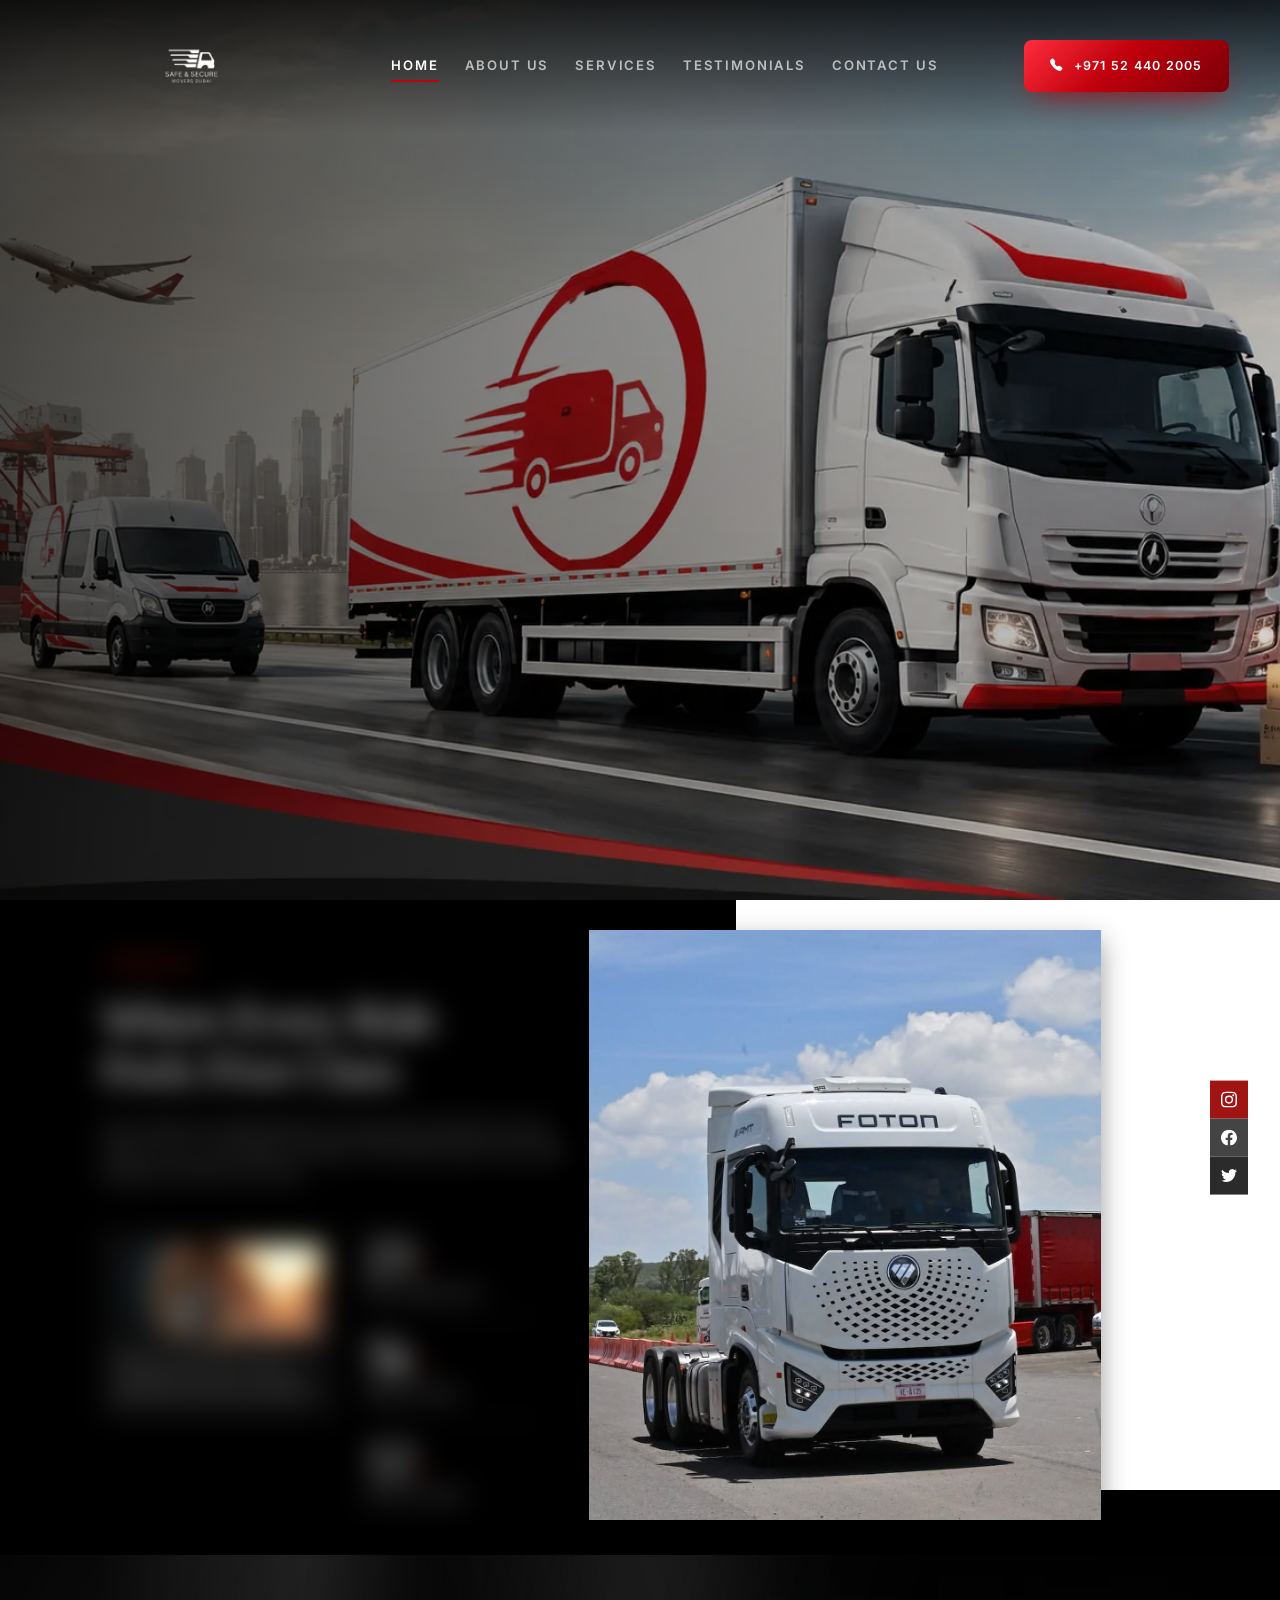
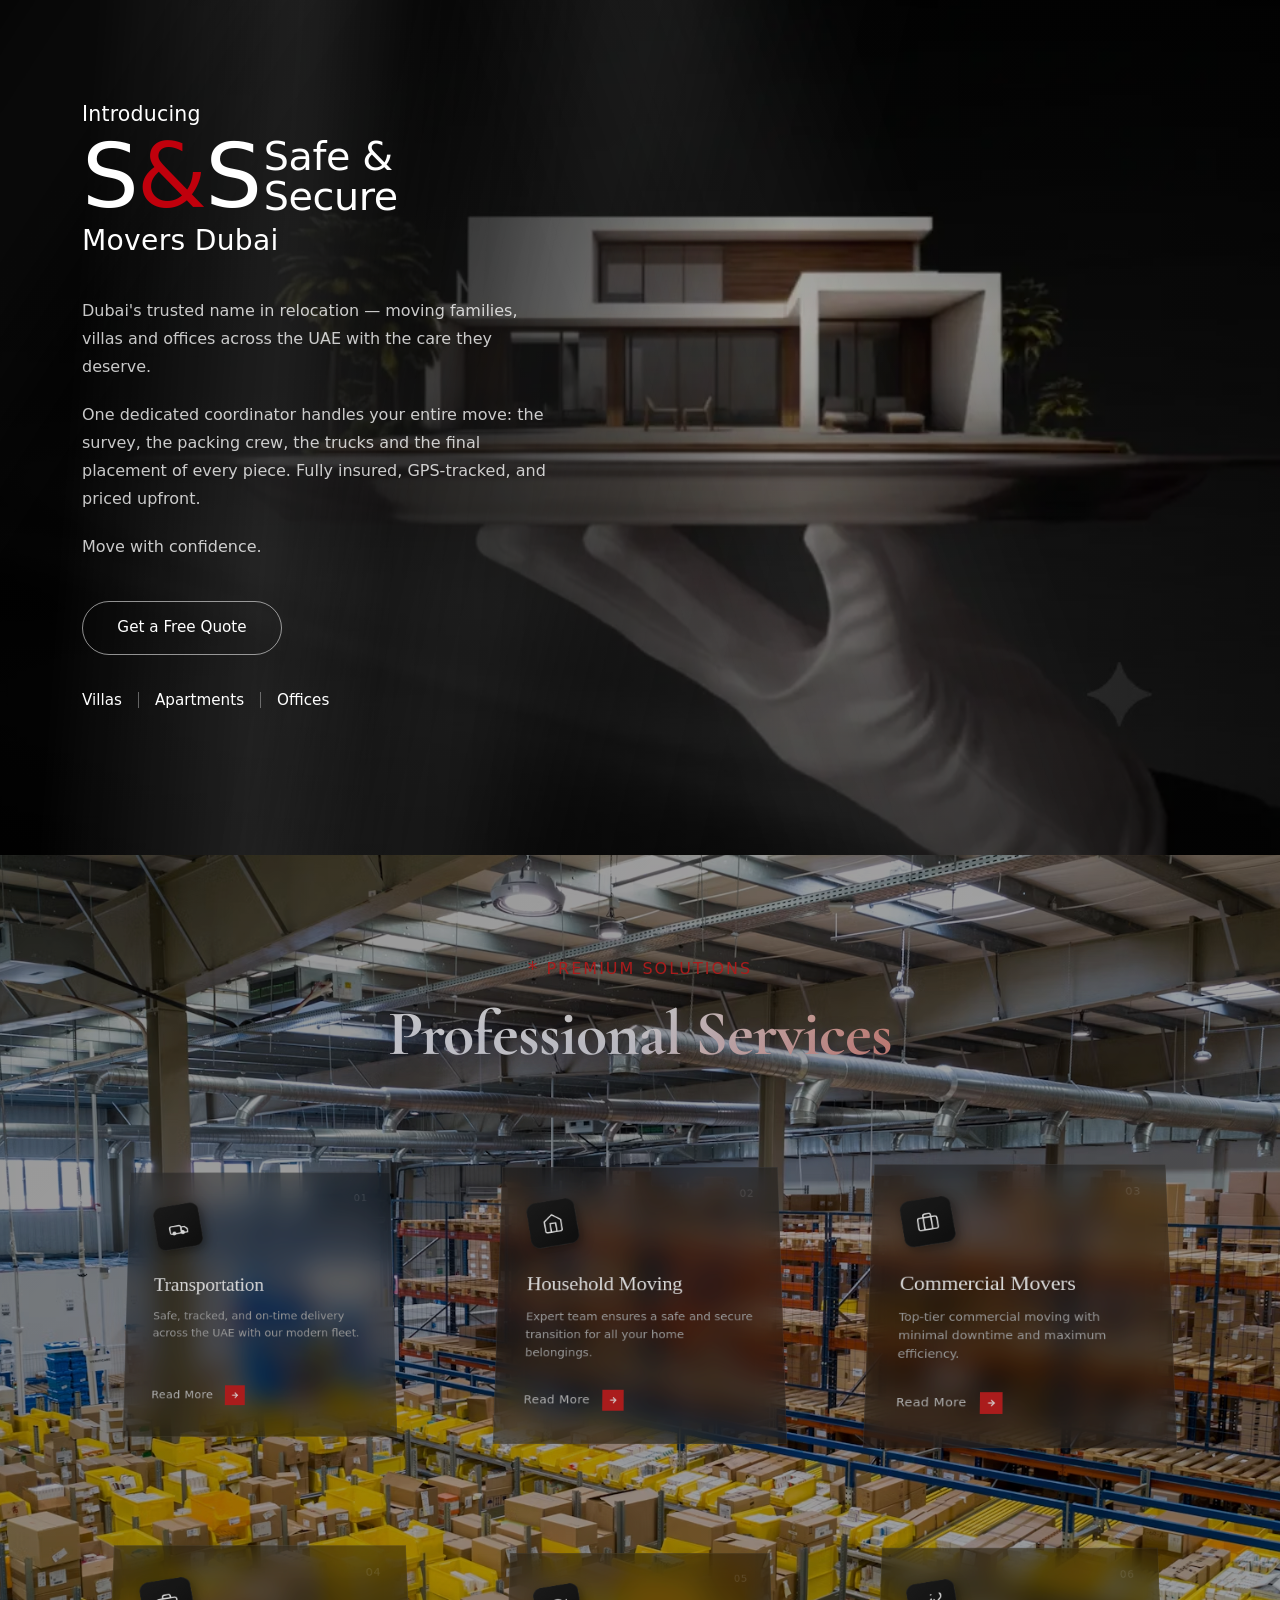
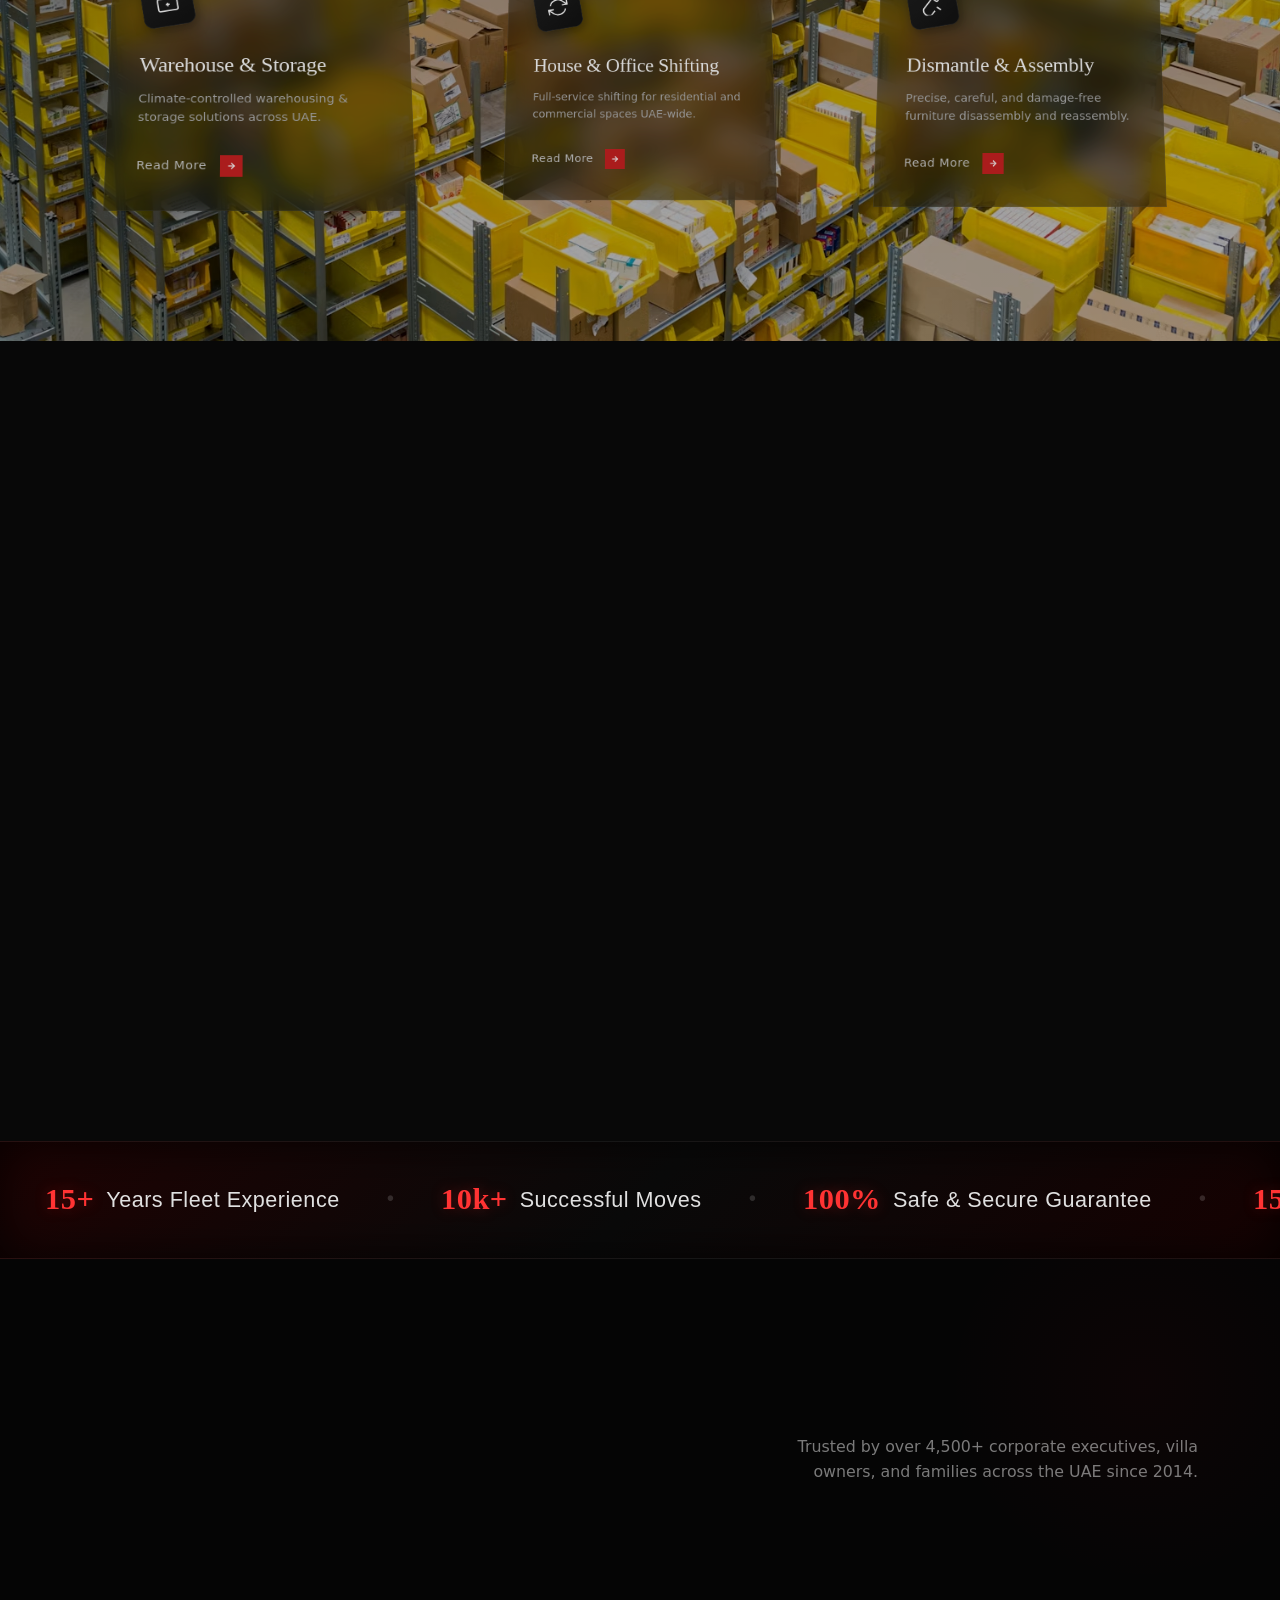
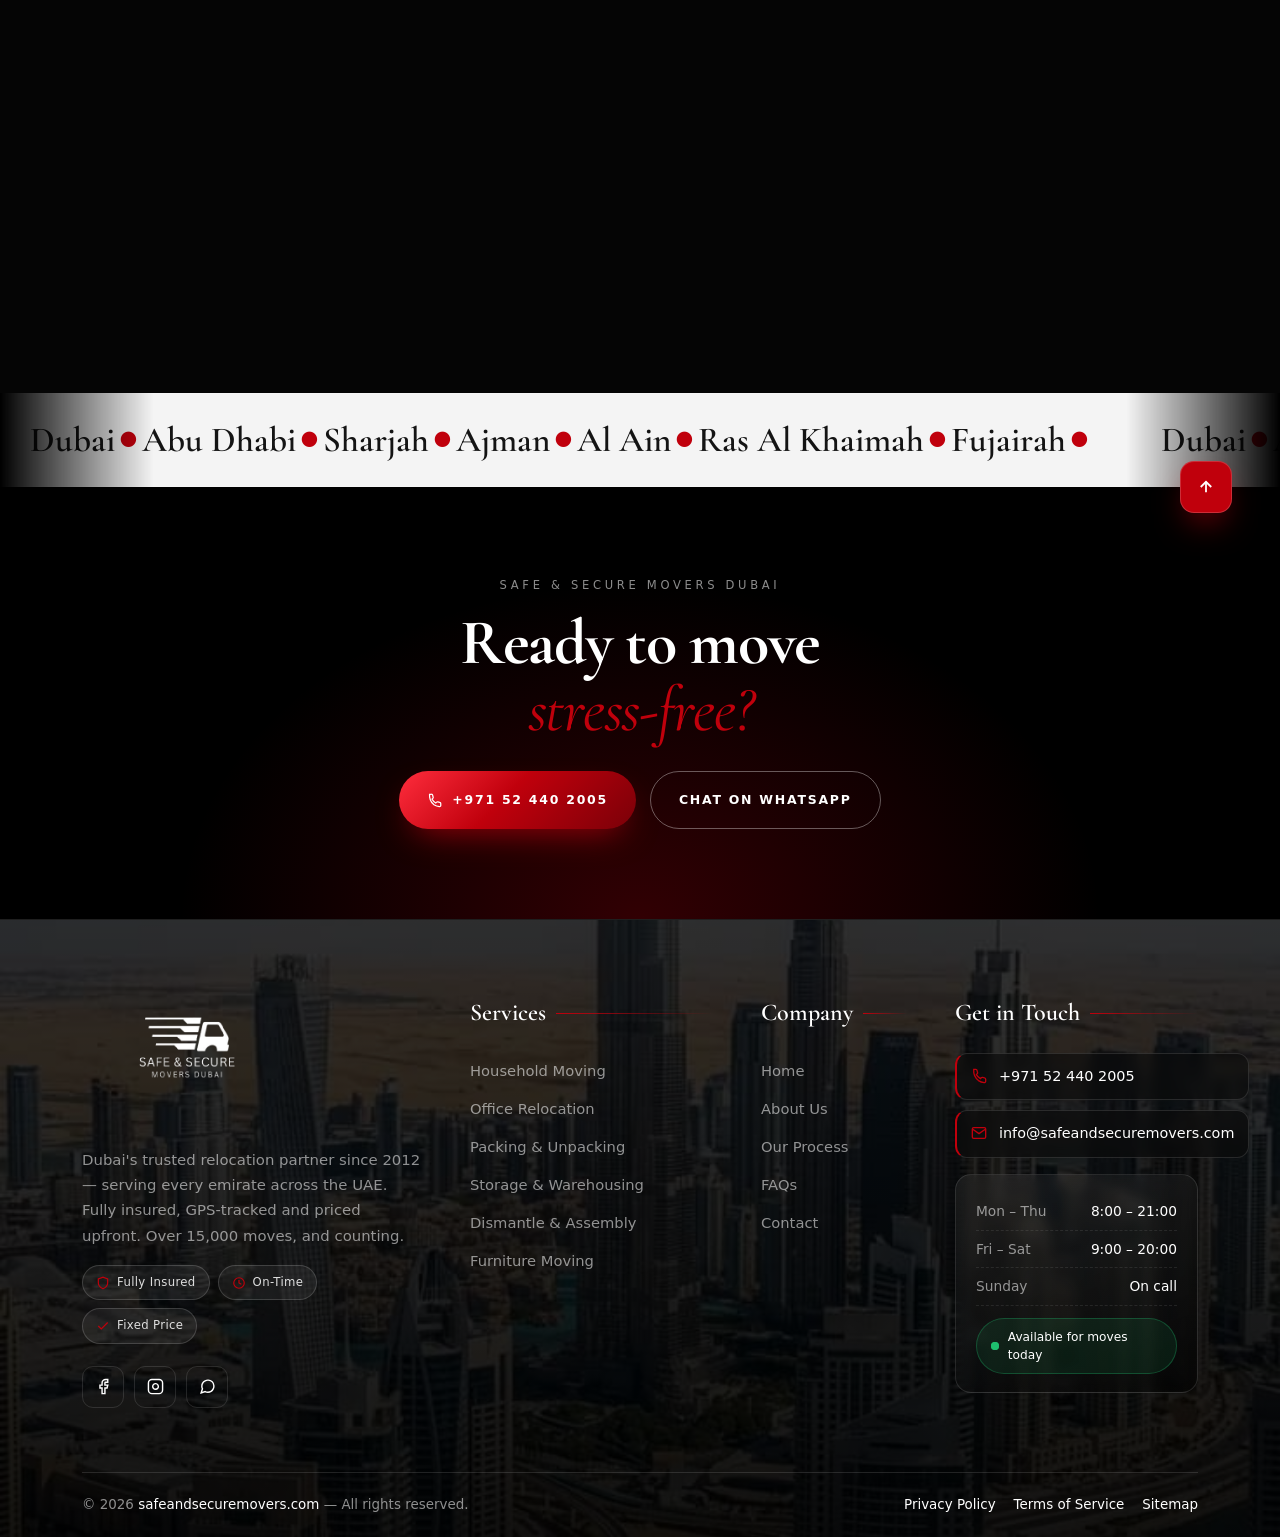
==== commit 7f509f13: "frontend ui fixes" ====
--- a/index.html
+++ b/index.html
@@ -247,17 +247,17 @@
     <span></span>
   </button>
 
+  <a class="ssm-nav__brand" href="index.html" aria-label="Safe and Secure Movers — home">
+    <img src="WhatsApp_Image_2026-07-14_at_6.08.46_AM-removebg-preview.png" alt="Safe &amp; Secure Movers">
+  </a>
+
   <nav class="ssm-nav__menu" aria-label="Main">
     <a class="ssm-nav__link is-active" href="index.html">Home</a>
     <a class="ssm-nav__link" href="about.html">About Us</a>
     <a class="ssm-nav__link " href="services.html">Services</a>
+    <a class="ssm-nav__link" href="index.html#testimonials">Testimonials</a>
     <a class="ssm-nav__link" href="contact.html">Contact Us</a>
-        <a class="ssm-nav__link" href="index.html#testimonials">Testimonials</a>
   </nav>
-
-  <a class="ssm-nav__brand" href="index.html" aria-label="Safe and Secure Movers — home">
-    <img src="WhatsApp_Image_2026-07-14_at_6.08.46_AM-removebg-preview.png" alt="Safe &amp; Secure Movers">
-  </a>
 
   <a class="ssm-nav__cta" href="tel:+971524402005">
     <i class="bi bi-telephone-fill"></i>
@@ -274,13 +274,13 @@
   </div>
 
   <div class="offcanvas-body p-0 d-flex flex-column justify-content-between">
-    <ul class="ssm-drawer__list">
-      <li><a class="is-active" href="index.html" data-bs-dismiss="offcanvas">Home</a></li>
-      <li><a href="about.html" data-bs-dismiss="offcanvas">About Us</a></li>
-      <li><a href="services.html" data-bs-dismiss="offcanvas">Services</a></li>
-      <li><a href="contact.html" data-bs-dismiss="offcanvas">Contact Us</a></li>
-            <li><a href="index.html#testimonials" data-bs-dismiss="offcanvas">Testimonials</a></li>
-    </ul>
+ <ul class="ssm-drawer__list">
+  <li><a class="is-active" href="index.html">Home</a></li>
+  <li><a href="about.html">About Us</a></li>
+  <li><a href="services.html">Services</a></li>
+  <li><a href="contact.html">Contact Us</a></li>
+  <li><a href="index.html#testimonials">Testimonials</a></li>
+</ul>
 
     <div class="ssm-drawer__foot">
       <a class="ssm-drawer__cta" href="tel:+971524402005" data-bs-dismiss="offcanvas">
@@ -307,13 +307,15 @@
     </ul>
   </div>
 </div>
-
 <!-- ═══════════════════════ HERO ═══════════════════════ -->
 <section class="hero">
   <div class="hero-bg"></div>
 
   <div class="container-fluid px-4 px-sm-5 hero-content">
-    <div class="row justify-content-center"> <div class="col-12 col-md-10 col-lg-8 fade-slow"> <h1 class="hero-title">
+    <div class="row justify-content-center">
+      <div class="col-12 col-md-10 col-lg-8 fade-slow">
+
+        <h1 class="hero-title">
           <span class="accent-g">Safe</span>
         </h1>
         <div class="hero-line2">
@@ -347,6 +349,7 @@
         <div class="feature-sub">We treat your belongings with maximum care.</div>
       </div>
     </div>
+
     <div class="feature-item">
       <div class="feature-icon">
         <svg viewBox="0 0 24 24" fill="none" stroke="currentColor" stroke-width="1.5"><circle cx="12" cy="12" r="10"/><polyline points="12 6 12 12 16 14"/></svg>
@@ -356,6 +359,7 @@
         <div class="feature-sub">Punctual, reliable & always on schedule.</div>
       </div>
     </div>
+
     <div class="feature-item">
       <div class="feature-icon">
         <svg viewBox="0 0 24 24" fill="none" stroke="currentColor" stroke-width="1.5"><path d="M21 16V8a2 2 0 0 0-1-1.73l-7-4a2 2 0 0 0-2 0l-7 4A2 2 0 0 0 3 8v8a2 2 0 0 0 1 1.73l7 4a2 2 0 0 0 2 0l7-4A2 2 0 0 0 21 16z"/></svg>
@@ -365,6 +369,7 @@
         <div class="feature-sub">High-quality packing for complete protection.</div>
       </div>
     </div>
+
     <div class="feature-item">
       <div class="feature-icon">
         <svg viewBox="0 0 24 24" fill="none" stroke="currentColor" stroke-width="1.5"><path d="M17 21v-2a4 4 0 0 0-4-4H5a4 4 0 0 0-4 4v2"/><circle cx="9" cy="7" r="4"/><path d="M23 21v-2a4 4 0 0 0-3-3.87"/><path d="M16 3.13a4 4 0 0 1 0 7.75"/></svg>
@@ -376,6 +381,7 @@
     </div>
   </div>
 </section>
+
 <main>
     <section class="premium-about">
     <div class="container-fluid p-0">
--- a/style.css
+++ b/style.css
@@ -160,11 +160,12 @@
 .hero-bg {
   position: absolute;
   inset: 0;
-  background: linear-gradient(120deg, #000 0%, #111 30%, #1c1c1c 60%, #252525 100%);
-  background-image: url('ChatGPT\ Image\ Jul\ 14\,\ 2026\,\ 08_09_16\ PM.webp');
+  background-color: #0a0a0a;
+  background-image: url('hero.webp');
   background-size: cover;
   background-position: center center;
-  opacity: 75%;
+  background-repeat: no-repeat;
+  opacity: 1;
 }
 .hero-bg::after {
   content: '';
@@ -172,29 +173,29 @@
   inset: 0;
   background: linear-gradient(
     100deg,
-    rgba(0,0,0,0.88) 0%,
-    rgba(0,0,0,0.55) 40%,
-    rgba(0,0,0,0.10) 100%
+    rgba(0,0,0,0.75) 0%,
+    rgba(0,0,0,0.45) 45%,
+    rgba(0,0,0,0.15) 100%
   );
 }
 
 .hero-content {
   position: relative;
   z-index: 2;
-  padding-top: 100px;
+  padding-top: 130px;
   padding-bottom: 60px;
   width: 100%;
 }
 
-/* ══════════ HERO TEXT (UPDATED FOR MIDDLE ALIGNMENT) ══════════ */
+/* ══════════ HERO TEXT ══════════ */
 .hero-title {
   font-family: 'Cormorant Garamond', serif;
   font-weight: 300;
-  font-size: clamp(6rem, 14vw, 11rem);
-  line-height: 0.88;
+  font-size: clamp(2.6rem, 8vw, 6.5rem);
+  line-height: 1;
   color: var(--white);
   letter-spacing: -0.015em;
-  margin-bottom: 0.5rem;
+  margin-bottom: 0.1rem;
   text-align: center;
 }
 .hero-title .accent-g {
@@ -206,11 +207,11 @@
 .hero-line2 {
   font-family: 'Cormorant Garamond', serif;
   font-weight: 300;
-  font-size: clamp(6rem, 12vw, 10rem);
+  font-size: clamp(2.4rem, 7vw, 5.8rem);
   line-height: 1;
   color: var(--white);
   letter-spacing: -0.01em;
-  margin-bottom: 1.5rem;
+  margin-bottom: 0.9rem;
   text-align: center;
 }
 .hero-line2 .script-in {
@@ -222,29 +223,37 @@
   letter-spacing: 0;
 }
 
+/* Red divider between headline and description */
+.hero-divider {
+  width: 60px;
+  height: 2px;
+  background: var(--red);
+  margin: 0.6rem auto 1rem auto;
+  border: 0;
+}
 
 .hero-desc-wrap {
-  border-left: none; /* Removed left border for better symmetry in center */
-  border-top: 1px solid rgba(192,0,12,0.4); /* Optional aesthetic top fine line instead */
-  border-bottom: 1px solid rgba(192,0,12,0.4);
-  padding: 0.8rem 0;
-  margin: 0 auto 2rem auto;
-  max-width: 580px; /* Expanded slightly for centralized text flow */
+  border: none;
+  padding: 0.2rem 0 0.4rem 0;
+  margin: 0 auto 1.4rem auto;
+  max-width: 620px;
 }
 .badge-desc {
   font-family: 'Inter', sans-serif;
-  font-size: 0.98rem;
-  color: rgba(240,240,240,0.75);
-  line-height: 1.6;
+  font-size: 0.95rem;
+  color: rgba(240,240,240,0.78);
+  line-height: 1.55;
   text-align: center;
+  margin: 0;
 }
 
 /* ══════════ BUTTONS ══════════ */
 .hero-btns {
   display: flex;
-  gap: 1rem;
+  gap: 0.8rem;
   flex-wrap: wrap;
-  justify-content: center; /* Centered buttons alignment */
+  justify-content: center;
+  margin-top: 0.4rem;
 }
 .btn-hero-primary {
   display: inline-flex;
@@ -399,10 +408,27 @@
 }
 
 @media (max-width: 768px) {
-  .hero { padding-bottom: 0; min-height: auto; }
-  .hero-content { padding-top: 90px; padding-bottom: 40px; }
-  .hero-title { line-height: 0.92; }
-  .badge-desc { font-size: 0.8rem; }
+  .hero {
+    padding-bottom: 0;
+    min-height: auto;
+  }
+  .hero-bg {
+    background-size: contain;
+    background-position: center top;
+    background-color: #000;
+  }
+  .hero-content {
+    padding-top: 320px;
+    padding-bottom: 40px;
+  }
+  .hero-title  { font-size: clamp(2rem, 10vw, 3rem); line-height: 1; margin-bottom: 0; }
+  .hero-line2  { font-size: clamp(1.9rem, 9vw, 2.8rem); margin-bottom: 0.6rem; }
+  .hero-divider { margin: 0.5rem auto 0.8rem auto; }
+  .badge-desc  { font-size: 0.82rem; line-height: 1.5; }
+  .hero-desc-wrap { margin-bottom: 1rem; max-width: 92%; }
+  .hero-btns   { gap: 0.6rem; }
+  .btn-hero-primary,
+  .btn-hero-outline { padding: 0.65rem 1.2rem; font-size: 0.75rem; }
   .hero-features {
     grid-template-columns: repeat(2, 1fr);
     position: relative;
@@ -411,9 +437,11 @@
 }
 
 @media (max-width: 480px) {
+  .hero-content { padding-top: 240px; }
   .hero-features { grid-template-columns: 1fr; }
   .feature-item { border-right: none; border-bottom: 1px solid rgba(255,255,255,0.06); }
   .nav-logo-img img { height: 80px; }
+}
 }
 
   :root {
@@ -569,11 +597,12 @@
 .hero-bg {
   position: absolute;
   inset: 0;
-  background: linear-gradient(120deg, #000 0%, #111 30%, #1c1c1c 60%, #252525 100%);
+  background-color: #0a0a0a;
   background-image: url('hero.webp');
   background-size: cover;
   background-position: center center;
-  opacity: 75%;
+  background-repeat: no-repeat;
+  opacity: 1;
 }
 .hero-bg::after {
   content: '';
@@ -581,29 +610,29 @@
   inset: 0;
   background: linear-gradient(
     100deg,
-    rgba(0,0,0,0.88) 0%,
-    rgba(0,0,0,0.55) 40%,
-    rgba(0,0,0,0.10) 100%
+    rgba(0,0,0,0.75) 0%,
+    rgba(0,0,0,0.45) 45%,
+    rgba(0,0,0,0.15) 100%
   );
 }
 
 .hero-content {
   position: relative;
   z-index: 2;
-  padding-top: 100px;
+  padding-top: 130px;
   padding-bottom: 60px;
   width: 100%;
 }
 
-/* ══════════ HERO TEXT (UPDATED FOR MIDDLE ALIGNMENT) ══════════ */
+/* ══════════ HERO TEXT ══════════ */
 .hero-title {
   font-family: 'Cormorant Garamond', serif;
   font-weight: 300;
-  font-size: clamp(6rem, 14vw, 11rem);
-  line-height: 0.88;
+  font-size: clamp(2.6rem, 8vw, 6.5rem);
+  line-height: 1;
   color: var(--white);
   letter-spacing: -0.015em;
-  margin-bottom: 0.5rem;
+  margin-bottom: 0.1rem;
   text-align: center;
 }
 .hero-title .accent-g {
@@ -615,11 +644,11 @@
 .hero-line2 {
   font-family: 'Cormorant Garamond', serif;
   font-weight: 300;
-  font-size: clamp(6rem, 12vw, 10rem);
+  font-size: clamp(2.4rem, 7vw, 5.8rem);
   line-height: 1;
   color: var(--white);
   letter-spacing: -0.01em;
-  margin-bottom: 1.5rem;
+  margin-bottom: 0.9rem;
   text-align: center;
 }
 .hero-line2 .script-in {
@@ -631,29 +660,37 @@
   letter-spacing: 0;
 }
 
+/* Red divider between headline and description */
+.hero-divider {
+  width: 60px;
+  height: 2px;
+  background: var(--red);
+  margin: 0.6rem auto 1rem auto;
+  border: 0;
+}
 
 .hero-desc-wrap {
-  border-left: none; /* Removed left border for better symmetry in center */
-  border-top: 1px solid rgba(192,0,12,0.4); /* Optional aesthetic top fine line instead */
-  border-bottom: 1px solid rgba(192,0,12,0.4);
-  padding: 0.8rem 0;
-  margin: 0 auto 2rem auto;
-  max-width: 580px; /* Expanded slightly for centralized text flow */
+  border: none;
+  padding: 0.2rem 0 0.4rem 0;
+  margin: 0 auto 1.4rem auto;
+  max-width: 620px;
 }
 .badge-desc {
   font-family: 'Inter', sans-serif;
-  font-size: 0.98rem;
-  color: rgba(240,240,240,0.75);
-  line-height: 1.6;
+  font-size: 0.95rem;
+  color: rgba(240,240,240,0.78);
+  line-height: 1.55;
   text-align: center;
+  margin: 0;
 }
 
 /* ══════════ BUTTONS ══════════ */
 .hero-btns {
   display: flex;
-  gap: 1rem;
+  gap: 0.8rem;
   flex-wrap: wrap;
-  justify-content: center; /* Centered buttons alignment */
+  justify-content: center;
+  margin-top: 0.4rem;
 }
 .btn-hero-primary {
   display: inline-flex;
@@ -808,10 +845,27 @@
 }
 
 @media (max-width: 768px) {
-  .hero { padding-bottom: 0; min-height: auto; }
-  .hero-content { padding-top: 90px; padding-bottom: 40px; }
-  .hero-title { line-height: 0.92; }
-  .badge-desc { font-size: 0.8rem; }
+  .hero {
+    padding-bottom: 0;
+    min-height: auto;
+  }
+  .hero-bg {
+    background-size: contain;
+    background-position: center top;
+    background-color: #000;
+  }
+  .hero-content {
+    padding-top: 320px;
+    padding-bottom: 40px;
+  }
+  .hero-title  { font-size: clamp(2rem, 10vw, 3rem); line-height: 1; margin-bottom: 0; }
+  .hero-line2  { font-size: clamp(1.9rem, 9vw, 2.8rem); margin-bottom: 0.6rem; }
+  .hero-divider { margin: 0.5rem auto 0.8rem auto; }
+  .badge-desc  { font-size: 0.82rem; line-height: 1.5; }
+  .hero-desc-wrap { margin-bottom: 1rem; max-width: 92%; }
+  .hero-btns   { gap: 0.6rem; }
+  .btn-hero-primary,
+  .btn-hero-outline { padding: 0.65rem 1.2rem; font-size: 0.75rem; }
   .hero-features {
     grid-template-columns: repeat(2, 1fr);
     position: relative;
@@ -820,6 +874,7 @@
 }
 
 @media (max-width: 480px) {
+  .hero-content { padding-top: 240px; }
   .hero-features { grid-template-columns: 1fr; }
   .feature-item { border-right: none; border-bottom: 1px solid rgba(255,255,255,0.06); }
   .nav-logo-img img { height: 80px; }
@@ -2123,7 +2178,7 @@
     --font-display:'Cormorant Garamond', Georgia, serif;
     --font-body:'Inter', system-ui, sans-serif;
     --nav-h:132px;        /* logo ke liye jagah barhai */
-    --nav-h-sm:96px;
+    --nav-h-sm:80px;
     --ease:cubic-bezier(.22,.61,.36,1);
   }
 
@@ -2137,7 +2192,7 @@
     transition:height .35s var(--ease), background .35s var(--ease),
                box-shadow .35s var(--ease), backdrop-filter .35s var(--ease);
   }.ssm-nav.ssm-nav--stuck{
-   
+     height:var(--nav-h-sm); 
     background:#000000;                    /* poora solid black */
     backdrop-filter:blur(14px); -webkit-backdrop-filter:blur(14px);
     box-shadow:0 10px 34px rgba(0,0,0,.55);
@@ -2145,16 +2200,13 @@
   .ssm-nav.ssm-nav--stuck::after{
     content:""; position:absolute; left:0; right:0; bottom:0; height:1px;
     background:linear-gradient(90deg, var(--red), rgba(192,0,12,0) 60%);
-  }
-
-  /* links */
-  .ssm-nav__menu{
-    display:flex; align-items:center;
-    gap:clamp(14px,1.6vw,30px);
-    margin-left:clamp(20px,4vw,70px);
-    margin-right:auto;
-    flex:0 1 auto; min-width:0;
-  }
+  }.ssm-nav__menu{
+  display:flex; align-items:center;
+  gap:26px;                    /* ← fixed, koi clamp/vw nahi */
+  margin-left:0;
+  margin-right:auto;
+  flex:0 1 auto; min-width:0;
+}
   .ssm-nav__link{
     position:relative;
     font-family:var(--font-body);
@@ -2179,18 +2231,13 @@
   .ssm-nav__brand{
     display:flex; align-items:center; flex:0 0 auto; line-height:0;
     margin-right:clamp(20px,5vw,80px);
-  }
-  .ssm-nav__brand img{
-    width:clamp(330px, 24vw, 400px);            /* ← BARA/CHHOTA YAHAN SE */
-    height:auto;
-    max-height:calc(var(--nav-h) - 10px);
-    object-fit:contain;
-    transition:width .35s var(--ease), max-height .35s var(--ease);
-  }
-  .ssm-nav--stuck .ssm-nav__brand img{
-    width:clamp(270px, 20vw, 330px);            /* scroll pe halka sa chhota */
-    max-height:calc(var(--nav-h-sm) - 8px);
-  }
+  }.ssm-nav__brand img{
+  width:clamp(330px, 24vw, 400px);
+  height:auto;
+  max-height:115px;               /* ← fixed value, ab nav-h se link nahi */
+  object-fit:contain;
+  transition:none;               /* shrink animation ki zaroorat nahi ab */
+}
 
   /* call button — gradient, chaura, chhoti screen par gayab */
   .ssm-nav__cta{
@@ -2265,16 +2312,16 @@
 
   /* ---- nav responsive (logo har jagah bara) ---- */
   @media (max-width:1399.98px){
-    .ssm-nav__menu{ margin-left:clamp(16px,2.5vw,40px); gap:clamp(12px,1.4vw,24px); }
-    .ssm-nav__brand{ margin-right:clamp(16px,3vw,44px); }
+ 
+  .ssm-nav__brand{ margin-right:clamp(16px,3vw,44px); }
     .ssm-nav__brand img{ width:clamp(250px,22vw,320px); }
     
   }
   @media (max-width:1199.98px){
     .ssm-nav{ padding:0 20px; }
-    .ssm-nav__menu{ gap:14px; margin-left:18px; }
-    .ssm-nav__link{ font-size:.7rem; letter-spacing:.06em; }
-    .ssm-nav__brand{ margin-right:16px; }
+  
+  .ssm-nav__link{ font-size:.7rem; letter-spacing:.06em; }
+  .ssm-nav__brand{ margin-right:16px; }
     .ssm-nav__brand img{ width:220px; }
 
     .ssm-nav__cta{ width:auto; padding:0 14px; font-size:.68rem; letter-spacing:.05em; }
@@ -2286,12 +2333,12 @@
     .ssm-nav__burger{ display:flex; }
     .ssm-nav__brand{ margin-right:0; }
     .ssm-nav__brand img{ width:230px; }
-    .ssm-nav--stuck .ssm-nav__brand img{ width:240px; }
+
   }
   @media (max-width:575.98px){
     .ssm-nav{ padding:0 16px; }
     .ssm-nav__brand img{ width:230px; }
-    .ssm-nav--stuck .ssm-nav__brand img{ width:150px; }
+
   }
 
   *{scroll-behavior:smooth}
@@ -2299,6 +2346,7 @@
     background:var(--black); color:#f5f5f5;
     font-family:var(--font-body); font-weight:300;
     overflow-x:hidden; -webkit-font-smoothing:antialiased;
+    
   }
   h1,h2,h3,h4,h5,.ssm-section-title{ font-family:var(--font-display); }
 
@@ -2447,7 +2495,7 @@
     font-size:1.35rem; color:#fff;
     border:1px solid rgba(255,255,255,.18);
     box-shadow:0 14px 28px -10px rgba(192,0,12,.85);
-    transition:.4s;
+    transition:transform .3s ease;
   }
   .ssm-service:hover .ssm-service__icon{ transform:rotate(-6deg) scale(1.08); }
   .ssm-service__body h3{ font-size:1.75rem; font-weight:600; color:#fff; margin:0 0 .5rem; }
@@ -2764,4 +2812,4 @@
 }
 @media (prefers-reduced-motion:reduce){
   .ftr__marquee-track,.ftr__dot::after{ animation:none; }
-}
+}
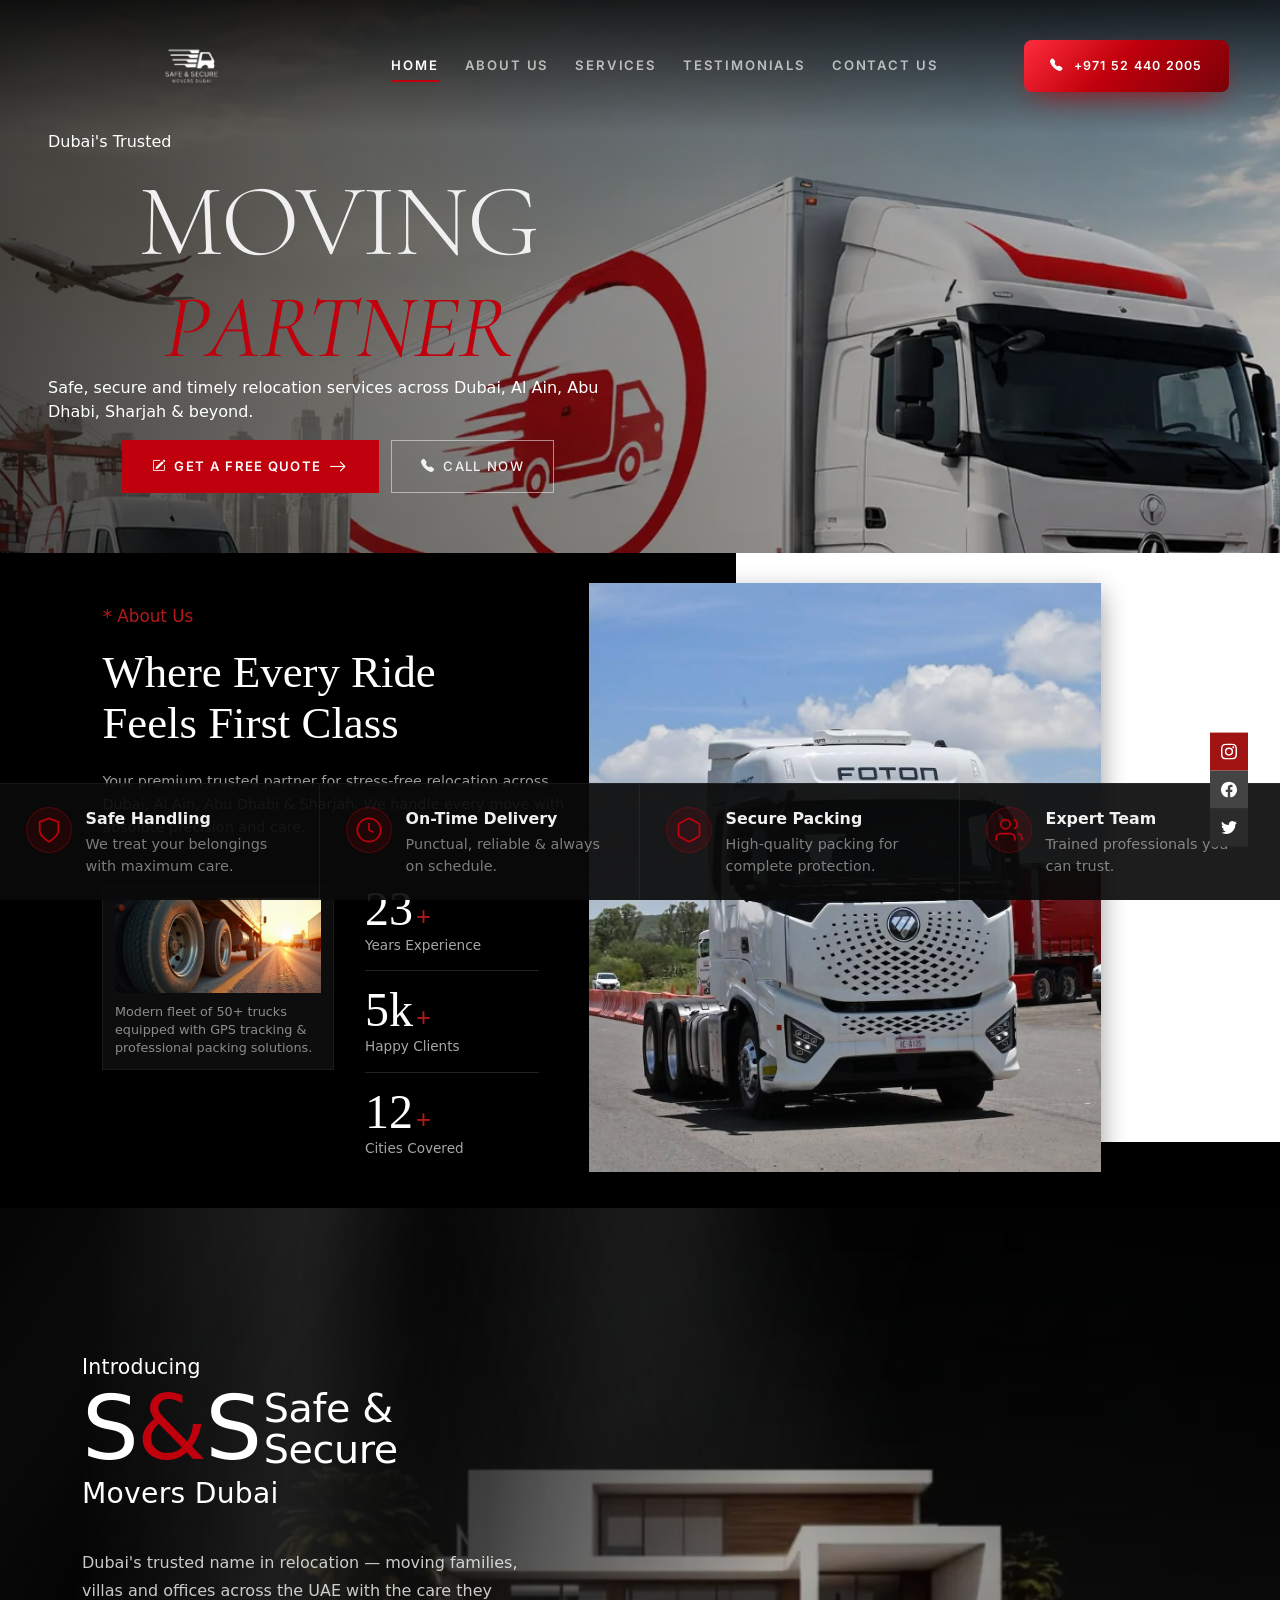
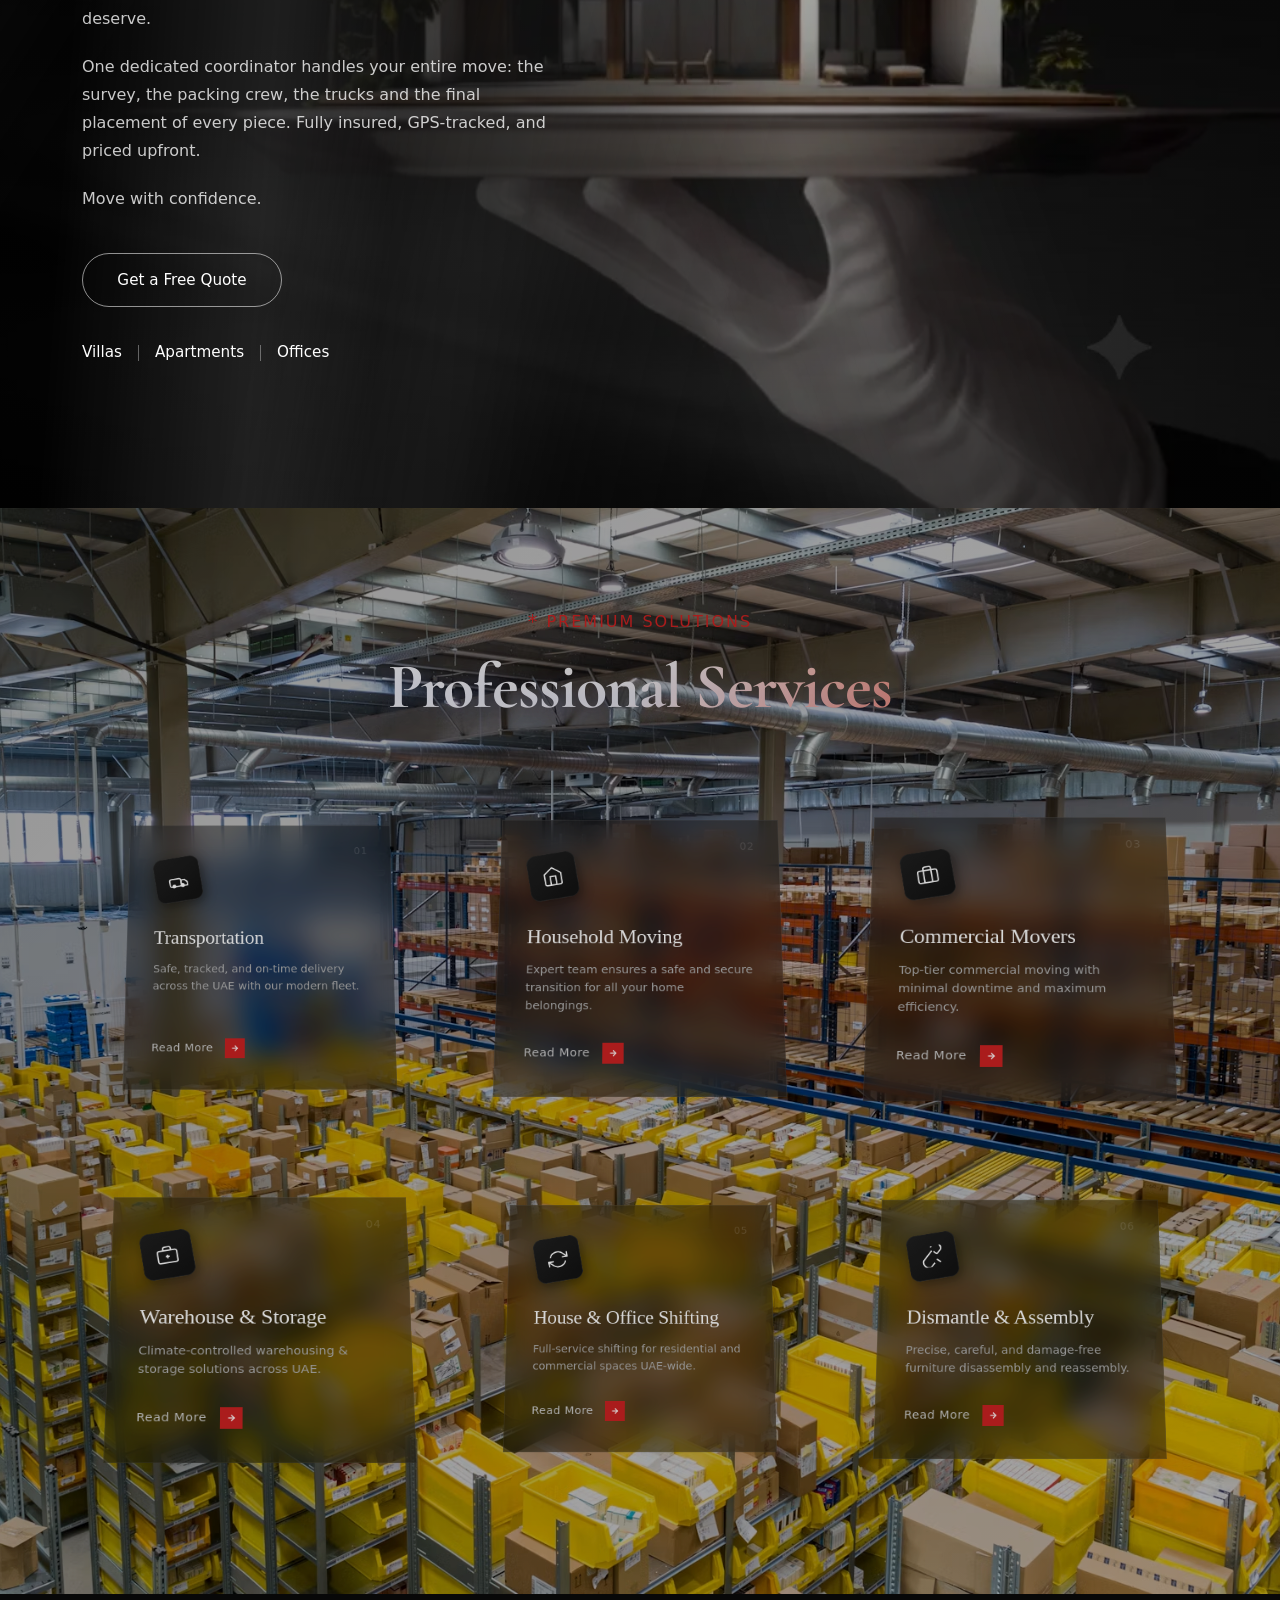
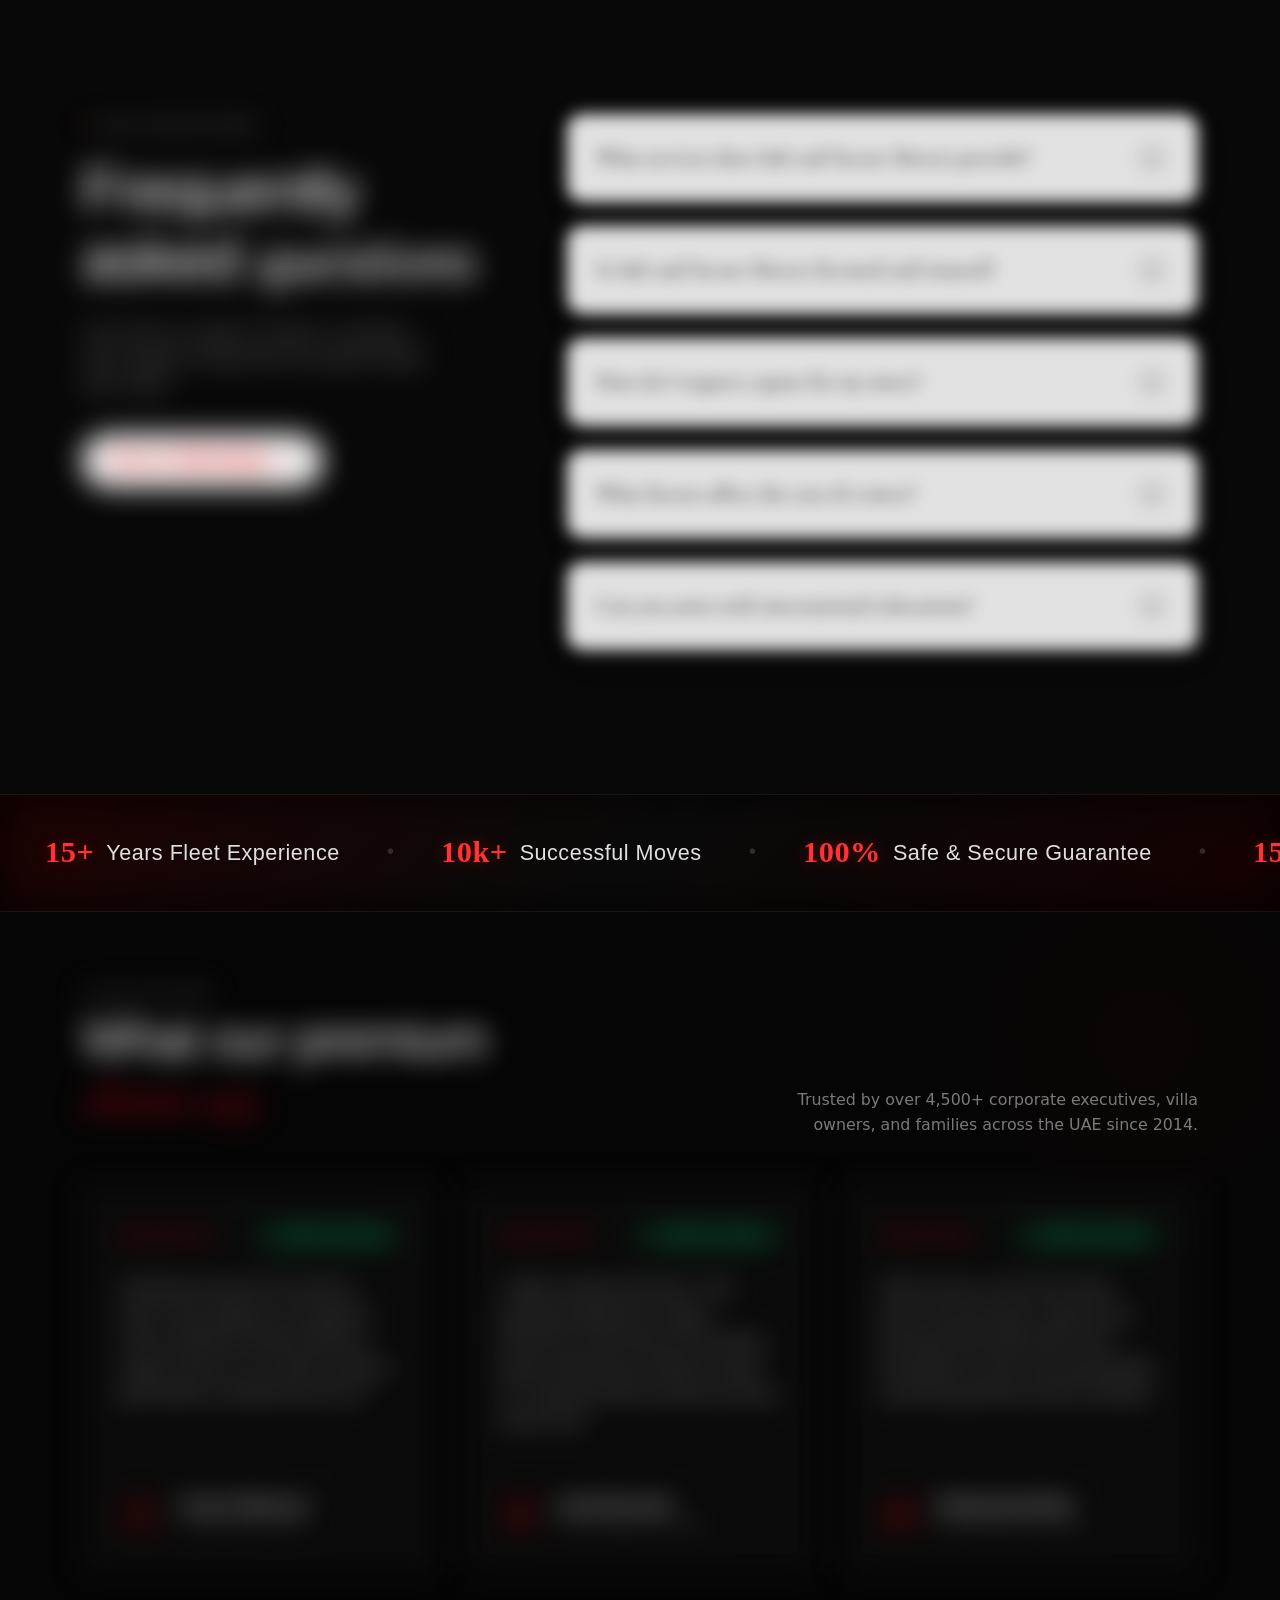
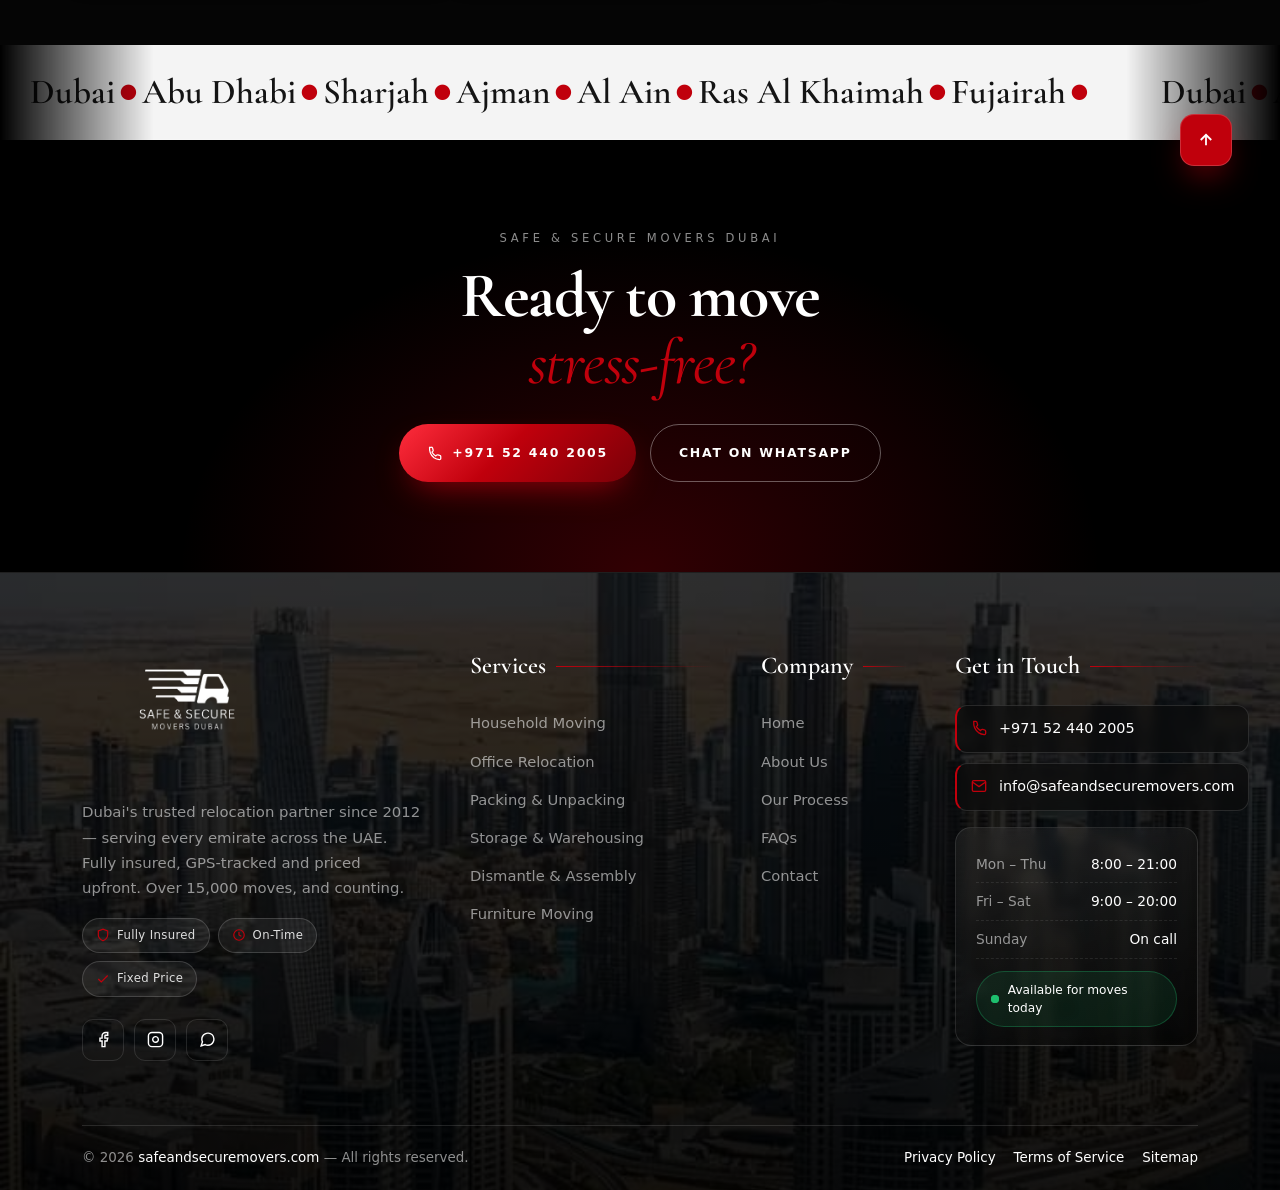
==== commit b0b02242: "frontend ui fixes" ====
--- a/index.html
+++ b/index.html
@@ -306,81 +306,119 @@
       <li class="nav-item"><a class="nav-link" href="#" style="color:var(--red)!important;font-weight:500;">Book Now</a></li>
     </ul>
   </div>
+</div><!-- ═══════════════════════ HERO SECTION ═══════════════════════ -->
+<section class="hero-section">
+  <div class="hero-bg" aria-hidden="true"></div>
+
+  <div class="container-fluid px-4 px-sm-5 hero-content">
+    <div class="row justify-content-center justify-content-lg-start">
+      <div class="col-12 col-md-10 col-lg-6 fade-slow">
+
+        <p class="hero-eyebrow">
+          <span class="hero-eyebrow__badge">Dubai's Trusted</span>
+        </p>
+
+        <h1 class="hero-title">
+          <span class="hero-line1">MOVING</span>
+          <span class="hero-line2"><span class="accent-g">PARTNER</span></span>
+        </h1>
+
+        <p class="hero-desc">
+          Safe, secure and timely relocation services across Dubai, Al Ain,
+          Abu Dhabi, Sharjah &amp; beyond.
+        </p>
+
+        <div class="hero-btns">
+          <a href="#" class="btn-hero-primary">
+            <i class="bi bi-pencil-square"></i> Get A Free Quote
+            <i class="bi bi-arrow-right btn-arrow"></i>
+          </a>
+          <a href="tel:+971524402005" class="btn-hero-outline">
+            <i class="bi bi-telephone-fill"></i> Call Now
+          </a>
+        </div>
+
+      </div>
+    </div>
+  </div>
+
+  <!-- Curved red shape at bottom (mobile only) -->
+  <div class="hero-curve" aria-hidden="true"></div>
+</section>
+
+<!-- ═══════════════════════ MOBILE STATS STRIP ═══════════════════════ -->
+<section class="stats-strip">
+  <div class="stats-card">
+    <div class="stat-item">
+      <div class="stat-icon">
+        <svg viewBox="0 0 24 24" fill="none" stroke="currentColor" stroke-width="1.8"><path d="M12 22s8-4 8-10V5l-8-3-8 3v7c0 6 8 10 8 10z"/></svg>
+      </div>
+      <div class="stat-num">10+</div>
+      <div class="stat-label">Years of<br>Experience</div>
+    </div>
+    <div class="stat-item">
+      <div class="stat-icon">
+        <svg viewBox="0 0 24 24" fill="none" stroke="currentColor" stroke-width="1.8"><path d="M17 21v-2a4 4 0 0 0-4-4H5a4 4 0 0 0-4 4v2"/><circle cx="9" cy="7" r="4"/><path d="M23 21v-2a4 4 0 0 0-3-3.87"/><path d="M16 3.13a4 4 0 0 1 0 7.75"/></svg>
+      </div>
+      <div class="stat-num">5K+</div>
+      <div class="stat-label">Successful<br>Moves</div>
+    </div>
+    <div class="stat-item">
+      <div class="stat-icon">
+        <svg viewBox="0 0 24 24" fill="none" stroke="currentColor" stroke-width="1.8"><circle cx="12" cy="12" r="10"/><path d="M8 14s1.5 2 4 2 4-2 4-2"/><line x1="9" y1="9" x2="9.01" y2="9"/><line x1="15" y1="9" x2="15.01" y2="9"/></svg>
+      </div>
+      <div class="stat-num">100%</div>
+      <div class="stat-label">Customer<br>Satisfaction</div>
+    </div>
+    <div class="stat-item">
+      <div class="stat-icon">
+        <svg viewBox="0 0 24 24" fill="none" stroke="currentColor" stroke-width="1.8"><path d="M21 10c0 7-9 13-9 13s-9-6-9-13a9 9 0 0 1 18 0z"/><circle cx="12" cy="10" r="3"/></svg>
+      </div>
+      <div class="stat-num">UAE</div>
+      <div class="stat-label">Wide<br>Coverage</div>
+    </div>
+  </div>
+</section>
+
+<!-- ═══════════════════════ FEATURES (desktop strip) ═══════════════════════ -->
+<div class="hero-features fade-reveal">
+  <div class="feature-item">
+    <div class="feature-icon">
+      <svg viewBox="0 0 24 24" fill="none" stroke="currentColor" stroke-width="1.5"><path d="M12 22s8-4 8-10V5l-8-3-8 3v7c0 6 8 10 8 10z"/></svg>
+    </div>
+    <div>
+      <div class="feature-title">Safe Handling</div>
+      <div class="feature-sub">We treat your belongings with maximum care.</div>
+    </div>
+  </div>
+  <div class="feature-item">
+    <div class="feature-icon">
+      <svg viewBox="0 0 24 24" fill="none" stroke="currentColor" stroke-width="1.5"><circle cx="12" cy="12" r="10"/><polyline points="12 6 12 12 16 14"/></svg>
+    </div>
+    <div>
+      <div class="feature-title">On-Time Delivery</div>
+      <div class="feature-sub">Punctual, reliable &amp; always on schedule.</div>
+    </div>
+  </div>
+  <div class="feature-item">
+    <div class="feature-icon">
+      <svg viewBox="0 0 24 24" fill="none" stroke="currentColor" stroke-width="1.5"><path d="M21 16V8a2 2 0 0 0-1-1.73l-7-4a2 2 0 0 0-2 0l-7 4A2 2 0 0 0 3 8v8a2 2 0 0 0 1 1.73l7 4a2 2 0 0 0 2 0l7-4A2 2 0 0 0 21 16z"/></svg>
+    </div>
+    <div>
+      <div class="feature-title">Secure Packing</div>
+      <div class="feature-sub">High-quality packing for complete protection.</div>
+    </div>
+  </div>
+  <div class="feature-item">
+    <div class="feature-icon">
+      <svg viewBox="0 0 24 24" fill="none" stroke="currentColor" stroke-width="1.5"><path d="M17 21v-2a4 4 0 0 0-4-4H5a4 4 0 0 0-4 4v2"/><circle cx="9" cy="7" r="4"/><path d="M23 21v-2a4 4 0 0 0-3-3.87"/><path d="M16 3.13a4 4 0 0 1 0 7.75"/></svg>
+    </div>
+    <div>
+      <div class="feature-title">Expert Team</div>
+      <div class="feature-sub">Trained professionals you can trust.</div>
+    </div>
+  </div>
 </div>
-<!-- ═══════════════════════ HERO ═══════════════════════ -->
-<section class="hero">
-  <div class="hero-bg"></div>
-
-  <div class="container-fluid px-4 px-sm-5 hero-content">
-    <div class="row justify-content-center">
-      <div class="col-12 col-md-10 col-lg-8 fade-slow">
-
-        <h1 class="hero-title">
-          <span class="accent-g">Safe</span>
-        </h1>
-        <div class="hero-line2">
-          <span class="script-in">&</span>Secure
-        </div>
-
-        <div class="hero-divider"></div>
-
-        <div class="hero-desc-wrap">
-          <p class="badge-desc">
-            Your premium trusted partner for stress-free relocation across Dubai, Al Ain, Abu Dhabi, Sharjah & beyond. We execute every logistical transition with absolute precision.
-          </p>
-        </div>
-
-        <div class="hero-btns">
-          <a href="#" class="btn-hero-primary">Get a Free Quote <span>→</span></a>
-          <a href="#" class="btn-hero-outline">Our Services <span>→</span></a>
-        </div>
-
-      </div>
-    </div>
-  </div>
-
-  <div class="hero-features fade-reveal">
-    <div class="feature-item">
-      <div class="feature-icon">
-        <svg viewBox="0 0 24 24" fill="none" stroke="currentColor" stroke-width="1.5"><path d="M12 22s8-4 8-10V5l-8-3-8 3v7c0 6 8 10 8 10z"/></svg>
-      </div>
-      <div>
-        <div class="feature-title">Safe Handling</div>
-        <div class="feature-sub">We treat your belongings with maximum care.</div>
-      </div>
-    </div>
-
-    <div class="feature-item">
-      <div class="feature-icon">
-        <svg viewBox="0 0 24 24" fill="none" stroke="currentColor" stroke-width="1.5"><circle cx="12" cy="12" r="10"/><polyline points="12 6 12 12 16 14"/></svg>
-      </div>
-      <div>
-        <div class="feature-title">On-Time Delivery</div>
-        <div class="feature-sub">Punctual, reliable & always on schedule.</div>
-      </div>
-    </div>
-
-    <div class="feature-item">
-      <div class="feature-icon">
-        <svg viewBox="0 0 24 24" fill="none" stroke="currentColor" stroke-width="1.5"><path d="M21 16V8a2 2 0 0 0-1-1.73l-7-4a2 2 0 0 0-2 0l-7 4A2 2 0 0 0 3 8v8a2 2 0 0 0 1 1.73l7 4a2 2 0 0 0 2 0l7-4A2 2 0 0 0 21 16z"/></svg>
-      </div>
-      <div>
-        <div class="feature-title">Secure Packing</div>
-        <div class="feature-sub">High-quality packing for complete protection.</div>
-      </div>
-    </div>
-
-    <div class="feature-item">
-      <div class="feature-icon">
-        <svg viewBox="0 0 24 24" fill="none" stroke="currentColor" stroke-width="1.5"><path d="M17 21v-2a4 4 0 0 0-4-4H5a4 4 0 0 0-4 4v2"/><circle cx="9" cy="7" r="4"/><path d="M23 21v-2a4 4 0 0 0-3-3.87"/><path d="M16 3.13a4 4 0 0 1 0 7.75"/></svg>
-      </div>
-      <div>
-        <div class="feature-title">Expert Team</div>
-        <div class="feature-sub">Trained professionals you can trust.</div>
-      </div>
-    </div>
-  </div>
-</section>
 
 <main>
     <section class="premium-about">
--- a/style.css
+++ b/style.css
@@ -407,480 +407,11 @@
   }
 }
 
-@media (max-width: 768px) {
-  .hero {
-    padding-bottom: 0;
-    min-height: auto;
-  }
-  .hero-bg {
-    background-size: contain;
-    background-position: center top;
-    background-color: #000;
-  }
-  .hero-content {
-    padding-top: 320px;
-    padding-bottom: 40px;
-  }
-  .hero-title  { font-size: clamp(2rem, 10vw, 3rem); line-height: 1; margin-bottom: 0; }
-  .hero-line2  { font-size: clamp(1.9rem, 9vw, 2.8rem); margin-bottom: 0.6rem; }
-  .hero-divider { margin: 0.5rem auto 0.8rem auto; }
-  .badge-desc  { font-size: 0.82rem; line-height: 1.5; }
-  .hero-desc-wrap { margin-bottom: 1rem; max-width: 92%; }
-  .hero-btns   { gap: 0.6rem; }
-  .btn-hero-primary,
-  .btn-hero-outline { padding: 0.65rem 1.2rem; font-size: 0.75rem; }
-  .hero-features {
-    grid-template-columns: repeat(2, 1fr);
-    position: relative;
-  }
-  .feature-item:nth-child(2) { border-right: none; }
-}
-
 @media (max-width: 480px) {
-  .hero-content { padding-top: 240px; }
-  .hero-features { grid-template-columns: 1fr; }
-  .feature-item { border-right: none; border-bottom: 1px solid rgba(255,255,255,0.06); }
   .nav-logo-img img { height: 80px; }
 }
-}
-
-  :root {
-  --red: #c0000c;
-  --black: #000000;
-  --dark: #0e0e0e;
-  --white: #f0f0f0;
-}
-* { margin: 0; padding: 0; box-sizing: border-box; }
-body {
-  background: var(--black);
-  color: var(--white);
-  font-family: 'Inter', sans-serif;
-  overflow-x: hidden;
-}
-
-/* ══════════ NAVBAR ══════════ */
-.site-nav {
-  position: absolute;
-  top: 0; left: 0; right: 0;
-  z-index: 100;
-  display: flex;
-  align-items: stretch;
-  height: 92px;
-}
-
-.nav-hamburger {
-  width: 80px;
-  background: var(--red);
-  display: flex;
-  align-items: center;
-  justify-content: center;
-  cursor: pointer;
-  flex-shrink: 0;
-  border: none;
-  outline: none;
-  align-self: stretch;
-}
-.nav-hamburger span,
-.nav-hamburger span::before,
-.nav-hamburger span::after {
-  display: block;
-  width: 24px;
-  height: 2px;
-  background: #fff;
-  position: relative;
-  transition: all 0.3s;
-}
-.nav-hamburger span::before,
-.nav-hamburger span::after {
-  content: '';
-  position: absolute;
-}
-.nav-hamburger span::before { top: -7px; }
-.nav-hamburger span::after  { top:  7px; }
-
-.desktop-nav {
-  display: flex;
-  align-items: center;
-  gap: 2rem;
-  padding: 0 2rem;
-  flex: 1;
-  justify-content: center;
-}
-.desktop-nav-link {
-  font-family: 'Inter', sans-serif;
-  font-size: 0.90rem;
-  font-weight: 500;
-  letter-spacing: 0.12em;
-  text-transform: uppercase;
-  color: rgba(240,240,240,0.75);
-  text-decoration: none;
-  position: relative;
-  transition: color 0.25s;
-}
-.desktop-nav-link::after {
-  content: '';
-  position: absolute;
-  bottom: -4px;
-  left: 0;
-  width: 0;
-  height: 1px;
-  background: var(--red);
-  transition: width 0.3s;
-}
-.desktop-nav-link:hover,
-.desktop-nav-link.active { color: #fff; }
-.desktop-nav-link:hover::after,
-.desktop-nav-link.active::after { width: 100%; }
-.nav-logo {
-  margin-left: auto;
-  display: flex;
-  align-items: center;
-  /* White background ko transparent kar diya taake logo direct image ke upar aaye */
-  background: transparent !important; 
-  padding: 0 1rem;
-  margin-right: 0; /* Extra margins khatam */
-  height: 100%;
-  width: auto;
-  min-width: unset;
-}
-
-.nav-logo-img img {
-  height: clamp(99px, 6vw, 120px);
-  width: auto;
-  object-fit: contain;
-  display: block;
-  /* Logo transparent hone ke baad agar dark image ke upar dundhla lage, 
-      toh brightness badhane ke liye aap niche wala filter use kar sakte hain (Optional) */
-  /* filter: drop-shadow(0px 2px 8px rgba(0,0,0,0.5)); */
-}
-
-/* ══════════ OFFCANVAS ══════════ */
-.offcanvas {
-  background: #0d0d0d !important;
-  border-right: 1px solid rgba(192,0,12,0.25) !important;
-  width: 280px !important;
-}
-.offcanvas-header { border-bottom: 1px solid rgba(192,0,12,0.15); }
-.offcanvas-title {
-  font-family: 'Cinzel', serif;
-  color: var(--white);
-  font-size: 0.95rem;
-  letter-spacing: 0.1em;
-}
-.btn-close { filter: invert(1) sepia(1) saturate(5) hue-rotate(300deg); }
-.offcanvas .nav-link {
-  color: rgba(240,240,240,0.7) !important;
-  font-size: 0.85rem;
-  letter-spacing: 0.1em;
-  text-transform: uppercase;
-  padding: 0.85rem 1.2rem;
-  border-bottom: 1px solid rgba(255,255,255,0.04);
-  transition: color 0.2s, padding-left 0.25s;
-}
-.offcanvas .nav-link:hover {
-  color: var(--red) !important;
-  padding-left: 1.8rem;
-}
-
-/* ══════════ HERO ══════════ */
-.hero {
-  position: relative;
-  width: 100%;
-  min-height: 100vh;
-  display: flex;
-  align-items: center;
-  overflow: hidden;
-  background: var(--black);
-  padding-bottom: 120px;
-}
-
-.hero-bg {
-  position: absolute;
-  inset: 0;
-  background-color: #0a0a0a;
-  background-image: url('hero.webp');
-  background-size: cover;
-  background-position: center center;
-  background-repeat: no-repeat;
-  opacity: 1;
-}
-.hero-bg::after {
-  content: '';
-  position: absolute;
-  inset: 0;
-  background: linear-gradient(
-    100deg,
-    rgba(0,0,0,0.75) 0%,
-    rgba(0,0,0,0.45) 45%,
-    rgba(0,0,0,0.15) 100%
-  );
-}
-
-.hero-content {
-  position: relative;
-  z-index: 2;
-  padding-top: 130px;
-  padding-bottom: 60px;
-  width: 100%;
-}
-
-/* ══════════ HERO TEXT ══════════ */
-.hero-title {
-  font-family: 'Cormorant Garamond', serif;
-  font-weight: 300;
-  font-size: clamp(2.6rem, 8vw, 6.5rem);
-  line-height: 1;
-  color: var(--white);
-  letter-spacing: -0.015em;
-  margin-bottom: 0.1rem;
-  text-align: center;
-}
-.hero-title .accent-g {
-  color: var(--red);
-  font-style: italic;
-  font-weight: 400;
-}
-
-.hero-line2 {
-  font-family: 'Cormorant Garamond', serif;
-  font-weight: 300;
-  font-size: clamp(2.4rem, 7vw, 5.8rem);
-  line-height: 1;
-  color: var(--white);
-  letter-spacing: -0.01em;
-  margin-bottom: 0.9rem;
-  text-align: center;
-}
-.hero-line2 .script-in {
-  font-family: 'Dancing Script', cursive;
-  color: var(--red);
-  font-size: 0.9em;
-  font-weight: 600;
-  margin-right: 0.08em;
-  letter-spacing: 0;
-}
-
-/* Red divider between headline and description */
-.hero-divider {
-  width: 60px;
-  height: 2px;
-  background: var(--red);
-  margin: 0.6rem auto 1rem auto;
-  border: 0;
-}
-
-.hero-desc-wrap {
-  border: none;
-  padding: 0.2rem 0 0.4rem 0;
-  margin: 0 auto 1.4rem auto;
-  max-width: 620px;
-}
-.badge-desc {
-  font-family: 'Inter', sans-serif;
-  font-size: 0.95rem;
-  color: rgba(240,240,240,0.78);
-  line-height: 1.55;
-  text-align: center;
-  margin: 0;
-}
-
-/* ══════════ BUTTONS ══════════ */
-.hero-btns {
-  display: flex;
-  gap: 0.8rem;
-  flex-wrap: wrap;
-  justify-content: center;
-  margin-top: 0.4rem;
-}
-.btn-hero-primary {
-  display: inline-flex;
-  align-items: center;
-  gap: 0.5rem;
-  background: var(--red);
-  color: #fff;
-  border: 1px solid var(--red);
-  padding: 0.75rem 1.8rem;
-  font-family: 'Inter', sans-serif;
-  font-size: 0.82rem;
-  font-weight: 600;
-  letter-spacing: 0.1em;
-  text-transform: uppercase;
-  text-decoration: none;
-  transition: background 0.25s, color 0.25s;
-}
-.btn-hero-primary:hover { background: #a0000a; border-color: #a0000a; color: #fff; }
-
-.btn-hero-outline {
-  display: inline-flex;
-  align-items: center;
-  gap: 0.5rem;
-  background: transparent;
-  color: var(--white);
-  border: 1px solid rgba(240,240,240,0.55);
-  padding: 0.75rem 1.8rem;
-  font-family: 'Inter', sans-serif;
-  font-size: 0.82rem;
-  font-weight: 500;
-  letter-spacing: 0.1em;
-  text-transform: uppercase;
-  text-decoration: none;
-  transition: background 0.25s, border-color 0.25s;
-}
-.btn-hero-outline:hover { background: rgba(255,255,255,0.08); border-color: #fff; color: #fff; }
-
-/* ══════════ FEATURE BOXES ══════════ */
-.hero-features {
-  position: absolute;
-  bottom: 0;
-  left: 0;
-  right: 0;
-  display: grid;
-  grid-template-columns: repeat(4, 1fr);
-  background: rgba(10,10,10,0.92);
-  border-top: 1px solid rgba(255,255,255,0.06);
-  z-index: 3;
-}
-.feature-item {
-  display: flex;
-  align-items: flex-start;
-  gap: 14px;
-  padding: 1.4rem 1.6rem;
-  border-right: 1px solid rgba(255,255,255,0.06);
-}
-.feature-item:last-child { border-right: none; }
-.feature-icon {
-  width: 46px;
-  height: 46px;
-  border-radius: 50%;
-  background: rgba(192,0,12,0.12);
-  border: 1px solid rgba(192,0,12,0.3);
-  display: flex;
-  align-items: center;
-  justify-content: center;
-  flex-shrink: 0;
-}
-.feature-icon svg {
-  width: 28px;
-  height: 28px;
-  stroke: var(--red);
-}
-.feature-title {
-  font-size: 0.99rem;
-  font-weight: 600;
-  color: var(--white);
-  margin-bottom: 4px;
-}
-.feature-sub {
-  font-size: 0.90rem;
-  color: rgba(240,240,240,0.5);
-  line-height: 1.5;
-}
-
-/* ══════════ ABOUT SECTION SOCIAL ══════════ */
-.social-badge-strip {
-  display: flex;
-  flex-direction: column;
-  position: absolute;
-  right: 0;
-  top: 50%;
-  transform: translateY(-50%);
-  z-index: 10;
-}
-.social-tile {
-  width: 44px;
-  height: 44px;
-  display: flex;
-  align-items: center;
-  justify-content: center;
-  color: #fff;
-  font-size: 15px;
-  text-decoration: none;
-}
-.bg-red { background: #c0000c; }
-.bg-grey { background: #444; }
-.bg-dark-grey { background: #222; }
-
-/* ══════════ RESPONSIVE ══════════ */
-@media (max-width: 991px) {
-  .right-image-side {
-    min-height: 320px;
-    position: relative;
-    margin-top: 0;
-    z-index: 1;
-  }
-  .main-image-wrapper {
-    height: 320px;
-    overflow: hidden;
-    position: relative;
-    z-index: 1;
-  }
-  .main-image-wrapper .actual-img {
-    width: 100%;
-    height: 100%;
-    object-fit: cover;
-    object-position: center bottom;
-  }
-  .premium-about .row { flex-direction: column-reverse; }
-  .left-content-side {
-    position: relative;
-    z-index: 2;
-    background: #0a0a0a;
-  }
-  .white-cut-backdrop { display: none; }
-  .social-badge-strip {
-    flex-direction: row;
-    position: absolute;
-    bottom: 12px;
-    right: 0;
-    top: auto;
-    transform: none;
-    z-index: 10;
-  }
-  .content-container { padding: 2rem 1.2rem; }
-  .feature-grid .mini-car-box img {
-    height: 140px;
-    object-fit: cover;
-    width: 100%;
-  }
-}
-
-@media (max-width: 768px) {
-  .hero {
-    padding-bottom: 0;
-    min-height: auto;
-  }
-  .hero-bg {
-    background-size: contain;
-    background-position: center top;
-    background-color: #000;
-  }
-  .hero-content {
-    padding-top: 320px;
-    padding-bottom: 40px;
-  }
-  .hero-title  { font-size: clamp(2rem, 10vw, 3rem); line-height: 1; margin-bottom: 0; }
-  .hero-line2  { font-size: clamp(1.9rem, 9vw, 2.8rem); margin-bottom: 0.6rem; }
-  .hero-divider { margin: 0.5rem auto 0.8rem auto; }
-  .badge-desc  { font-size: 0.82rem; line-height: 1.5; }
-  .hero-desc-wrap { margin-bottom: 1rem; max-width: 92%; }
-  .hero-btns   { gap: 0.6rem; }
-  .btn-hero-primary,
-  .btn-hero-outline { padding: 0.65rem 1.2rem; font-size: 0.75rem; }
-  .hero-features {
-    grid-template-columns: repeat(2, 1fr);
-    position: relative;
-  }
-  .feature-item:nth-child(2) { border-right: none; }
-}
-
-@media (max-width: 480px) {
-  .hero-content { padding-top: 240px; }
-  .hero-features { grid-template-columns: 1fr; }
-  .feature-item { border-right: none; border-bottom: 1px solid rgba(255,255,255,0.06); }
-  .nav-logo-img img { height: 80px; }
-}
-
-/* Overall Section Container */
+
+/* ══════════ ABOUT / OTHER SECTIONS ══════════ */
 .premium-about {
     background-color: #000000;
     position: relative;
@@ -2812,4 +2343,194 @@
 }
 @media (prefers-reduced-motion:reduce){
   .ftr__marquee-track,.ftr__dot::after{ animation:none; }
+}
+/* ═══════════════════════════════════════════════════════════════════
+   ✦ MOBILE HERO OVERRIDE (single, clean, conflict-free)
+   Desktop .hero (dark truck-image version above) is untouched.
+   Sirf ≤991.98px pe active — is baar sirf EK hi override hai,
+   purani do alag overrides (jo aapas me clash kar rahi thi) hata di gayi hain.
+   ═══════════════════════════════════════════════════════════════════ */
+.hero-curve { display: none; }
+.stats-strip { display: none; }
+
+/* Global fix taake horizontal scroll bilkul na aaye */
+html, body {
+  overflow-x: hidden; /* Sirf right-left ka scroll lock karega, up-down chalega */
+  max-width: 100%;
+}
+
+@media (max-width: 991.98px) {
+
+  /* ---------- HERO container ---------- */
+  .hero {
+    min-height: 100vh !important;
+    padding: 120px 0 90px !important;
+    overflow: hidden !important; /* Isko strict rakhne ke liye width limits zaroori hain */
+    width: 100% !important;
+    max-width: 100vw !important;
+    background: #000 !important;
+    position: relative !important;
+  }
+
+  /* Background image — zoom in properly on mobile */
+  .hero-bg {
+    background-size: cover !important;
+    background-position: 60% center !important;
+    background-repeat: no-repeat !important;
+    transform: scale(1.15) !important;
+    transform-origin: center center !important;
+  }
+  .hero-bg::after {
+    background: linear-gradient(180deg, rgba(0,0,0,0.55) 0%, rgba(0,0,0,0.80) 100%) !important;
+  }
+
+  /* ---------- EYEBROW → red pill badge ---------- */
+  .hero-eyebrow {
+    display: block !important;
+    background: transparent !important;
+    margin: 0 auto 22px !important; /* Centered with auto */
+    padding: 0 !important;
+    font-size: 0 !important;
+    color: transparent !important;
+    text-align: center !important;
+  }
+  .hero-eyebrow__dash { display: none !important; }
+  .hero-eyebrow::before {
+    content: "DUBAI'S TRUSTED";
+    display: inline-block;
+    background: var(--red);
+    color: #fff;
+    font-size: 0.72rem;
+    font-weight: 700;
+    letter-spacing: 0.12em;
+    text-transform: uppercase;
+    padding: 7px 14px;
+    border-radius: 3px;
+    font-family: 'Inter', sans-serif;
+  }
+
+  /* ---------- TITLE swap ---------- */
+  .hero-title {
+    font-size: 0 !important;
+    color: transparent !important;
+    line-height: 0 !important;
+    margin: 0 0 22px !important;
+    text-align: center !important;
+  }
+  .hero-title .hero-line2,
+  .hero-title .accent-g,
+  .hero-title .script-in { display: none !important; }
+
+  .hero-title::before,
+  .hero-title::after {
+    display: block;
+    font-family: 'Inter', sans-serif;
+    font-weight: 900;
+    font-size: clamp(2.5rem, 11vw, 4rem); /* Font size thoda chota kiya taake mobile par screen se bahar na jaye */
+    line-height: 0.95;
+    letter-spacing: -0.02em;
+    text-transform: uppercase;
+  }
+  .hero-title::before {
+    content: "MOVING";
+    color: #fff;
+  }
+  .hero-title::after {
+    content: "PARTNER";
+    color: var(--red);
+  }
+
+  /* ---------- DESCRIPTION swap ---------- */
+  .hero-desc-wrap {
+    margin: 0 auto 28px !important; /* auto lagaya taake horizontally center rahe aur screen se bahar na bhage */
+    max-width: 90% !important;
+  }
+  .hero-desc-wrap .hero-desc,
+  .hero-desc-wrap p { display: none !important; }
+  .hero-desc-wrap::before {
+    content: "Safe, secure and timely relocation services across Dubai, Al Ain, Abu Dhabi, Sharjah & beyond.";
+    display: block;
+    color: rgba(240,240,240,0.85);
+    font-size: 0.95rem;
+    line-height: 1.55;
+    font-family: 'Inter', sans-serif;
+    text-align: center;
+  }
+
+  /* ---------- BUTTONS full-width stacked ---------- */
+  .hero-btns {
+    display: flex !important;
+    flex-direction: column !important;
+    gap: 14px !important;
+    width: 90% !important; /* Width ko 100% se kam kar ke safe kiya */
+    max-width: 380px !important;
+    margin-left: auto !important;
+    margin-right: auto !important;
+  }
+  .btn-hero-primary,
+  .btn-hero-outline {
+    display: flex !important;
+    align-items: center !important;
+    justify-content: center !important;
+    gap: 10px !important;
+    width: 100% !important;
+    height: 56px !important;
+    padding: 0 20px !important;
+    font-size: 0.85rem !important;
+    font-weight: 700 !important;
+    letter-spacing: 0.1em !important;
+    text-transform: uppercase !important;
+    border-radius: 4px !important;
+  }
+  .btn-hero-primary { background: var(--red) !important; color: #fff !important; border: none !important; }
+  .btn-hero-outline { background: #000 !important; color: #fff !important; border: 1.5px solid #fff !important; }
+
+  /* ---------- RED CURVED SHAPE (Fixed) ---------- */
+  .hero-curve {
+    display: block !important;
+    position: absolute;
+    left: 0; right: 0; bottom: -1px; /* Screen ke andar hi lock kiya */
+    width: 100%;
+    height: 90px;
+    background: var(--red);
+    border-top-left-radius: 50% 40px; /* Radius curve ko safe banaya */
+    border-top-right-radius: 50% 40px;
+    z-index: 2;
+    pointer-events: none;
+  }
+
+  /* Desktop features hide on mobile */
+  .hero-features { display: none !important; }
+
+  /* ---------- STATS CARD ---------- */
+  .stats-strip {
+    display: block !important;
+    background: #fff;
+    padding: 22px 12px 10px;
+    margin: -30px 16px 24px;
+    border-radius: 14px;
+    box-shadow: 0 12px 30px rgba(0,0,0,0.10);
+    position: relative;
+    z-index: 4;
+  }
+  /* Grid ko 4 columns se badal kar 2x2 grid banaya mobile par, taake overflow na ho */
+  .stats-card { 
+    display: grid; 
+    grid-template-columns: repeat(2, 1fr); 
+    gap: 12px; 
+  }
+  .stat-item { text-align: center; padding: 6px 2px; }
+  .stat-icon { width: 30px; height: 30px; margin: 0 auto 8px; color: var(--red); }
+  .stat-icon svg { width: 100%; height: 100%; }
+  .stat-num { font-size: 1.15rem; font-weight: 800; color: #111; line-height: 1; margin-bottom: 6px; }
+  .stat-label { font-size: 0.68rem; color: #555; line-height: 1.25; font-weight: 500; }
+}
+
+/* Extra small phones (Fixed viewport clamp values) */
+@media (max-width: 380px) {
+  .hero-title::before,
+  .hero-title::after { font-size: 2.4rem !important; } /* Text mazeed safe kiya */
+  .stat-num { font-size: 1rem; }
+  .stat-label { font-size: 0.62rem; }
+  .stats-strip { padding: 18px 8px 8px; margin: -25px 10px 20px; }
 }
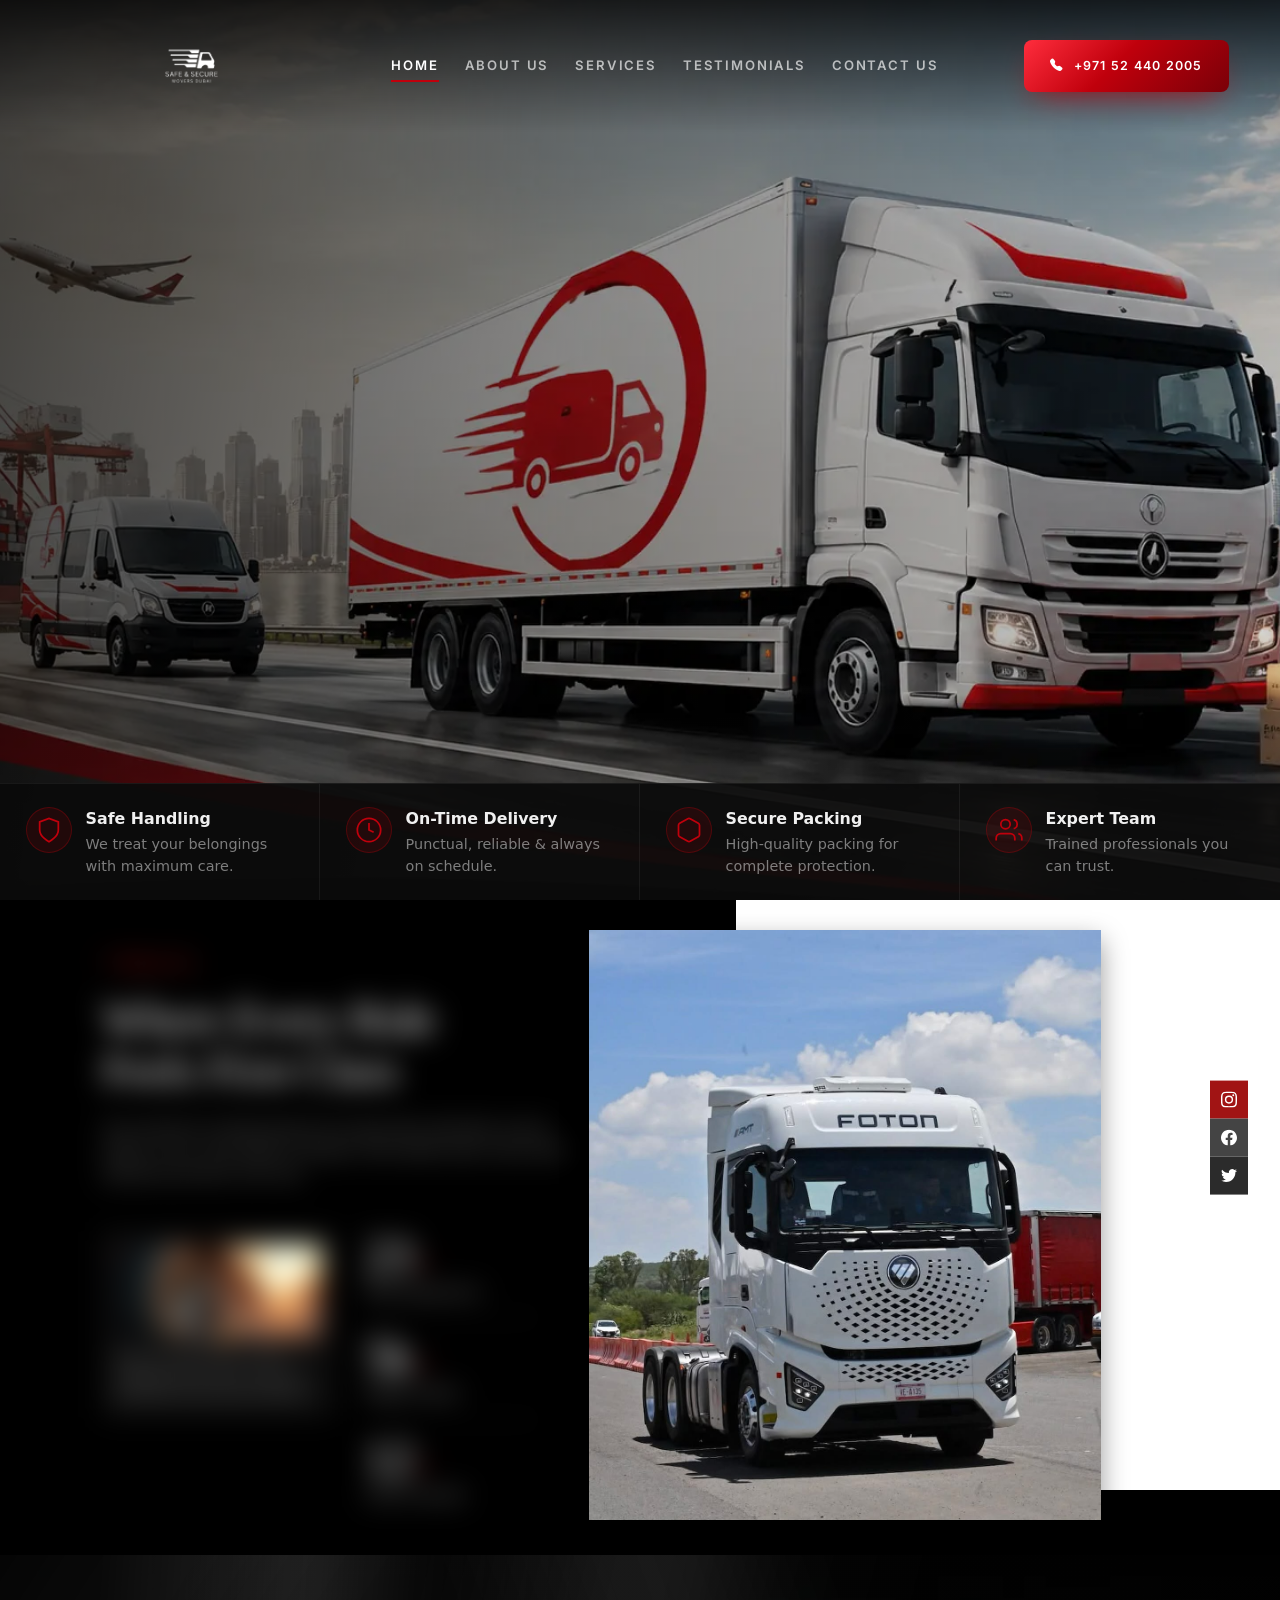
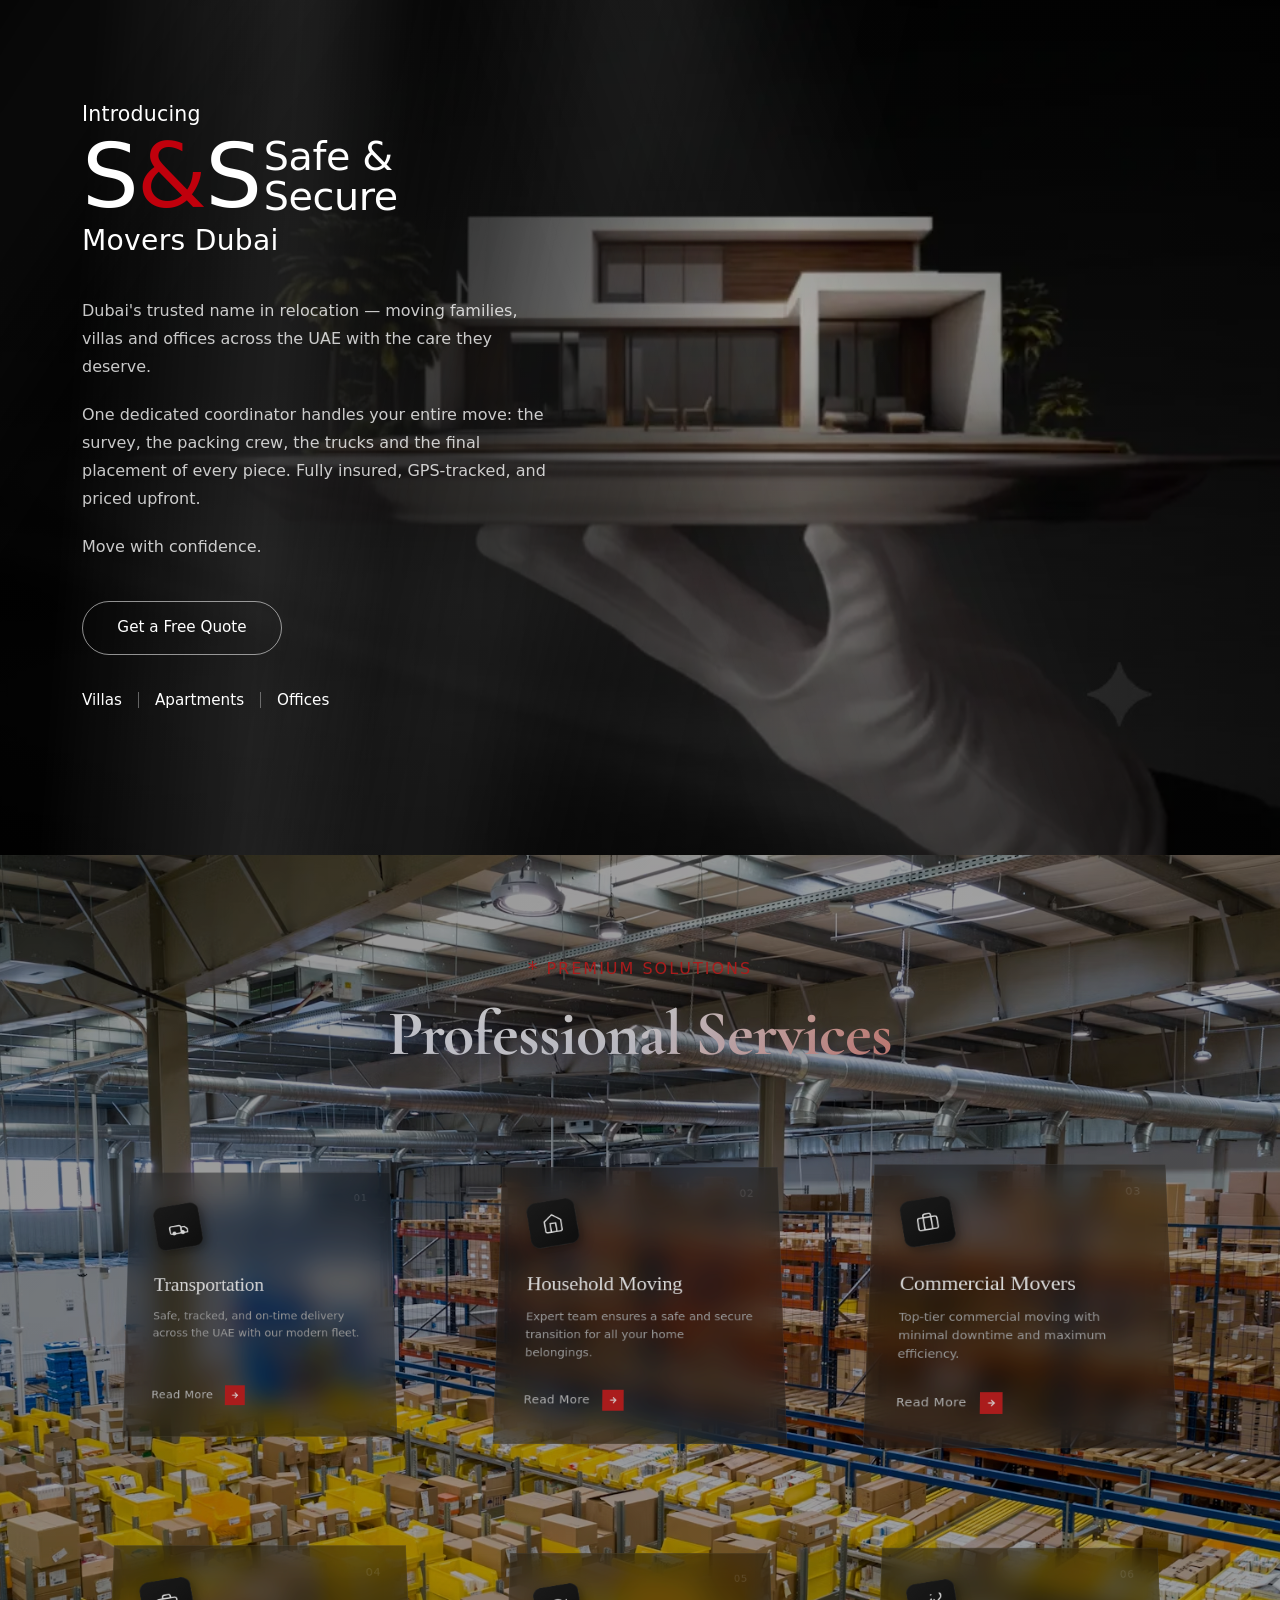
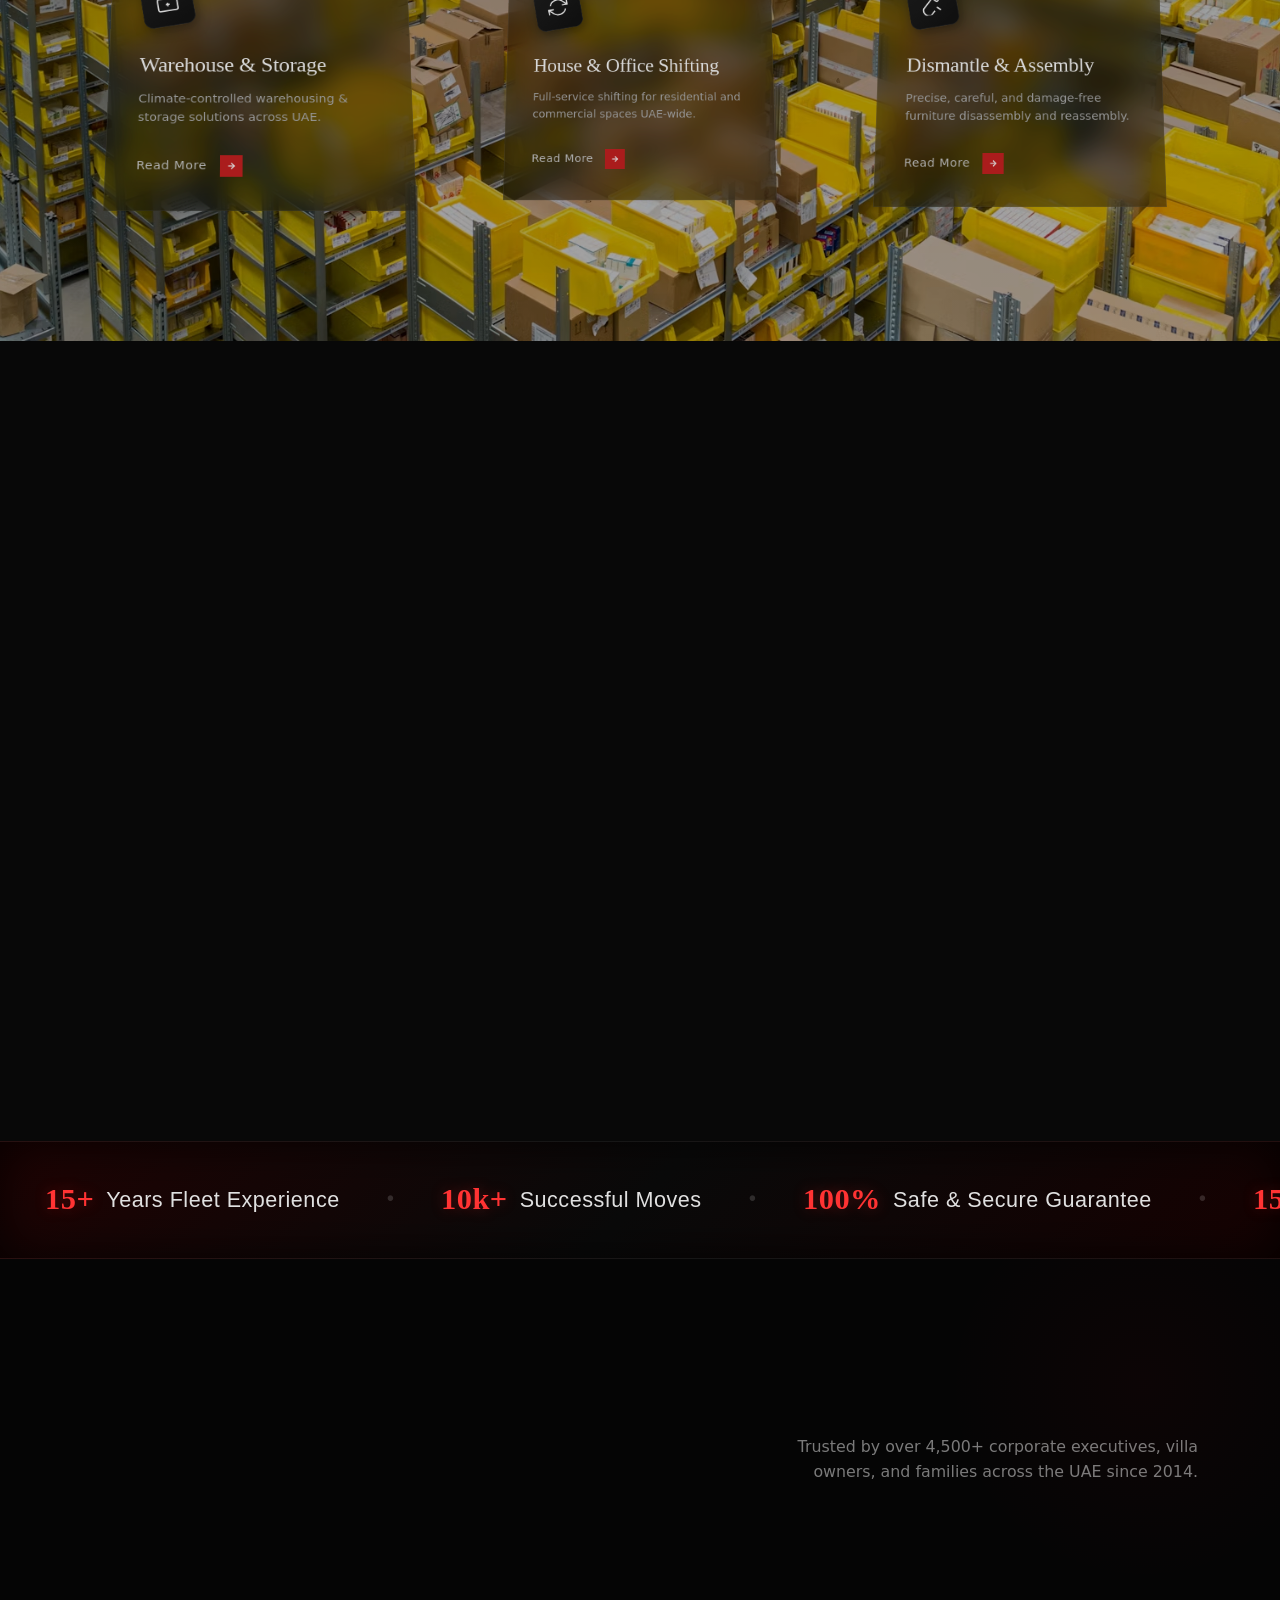
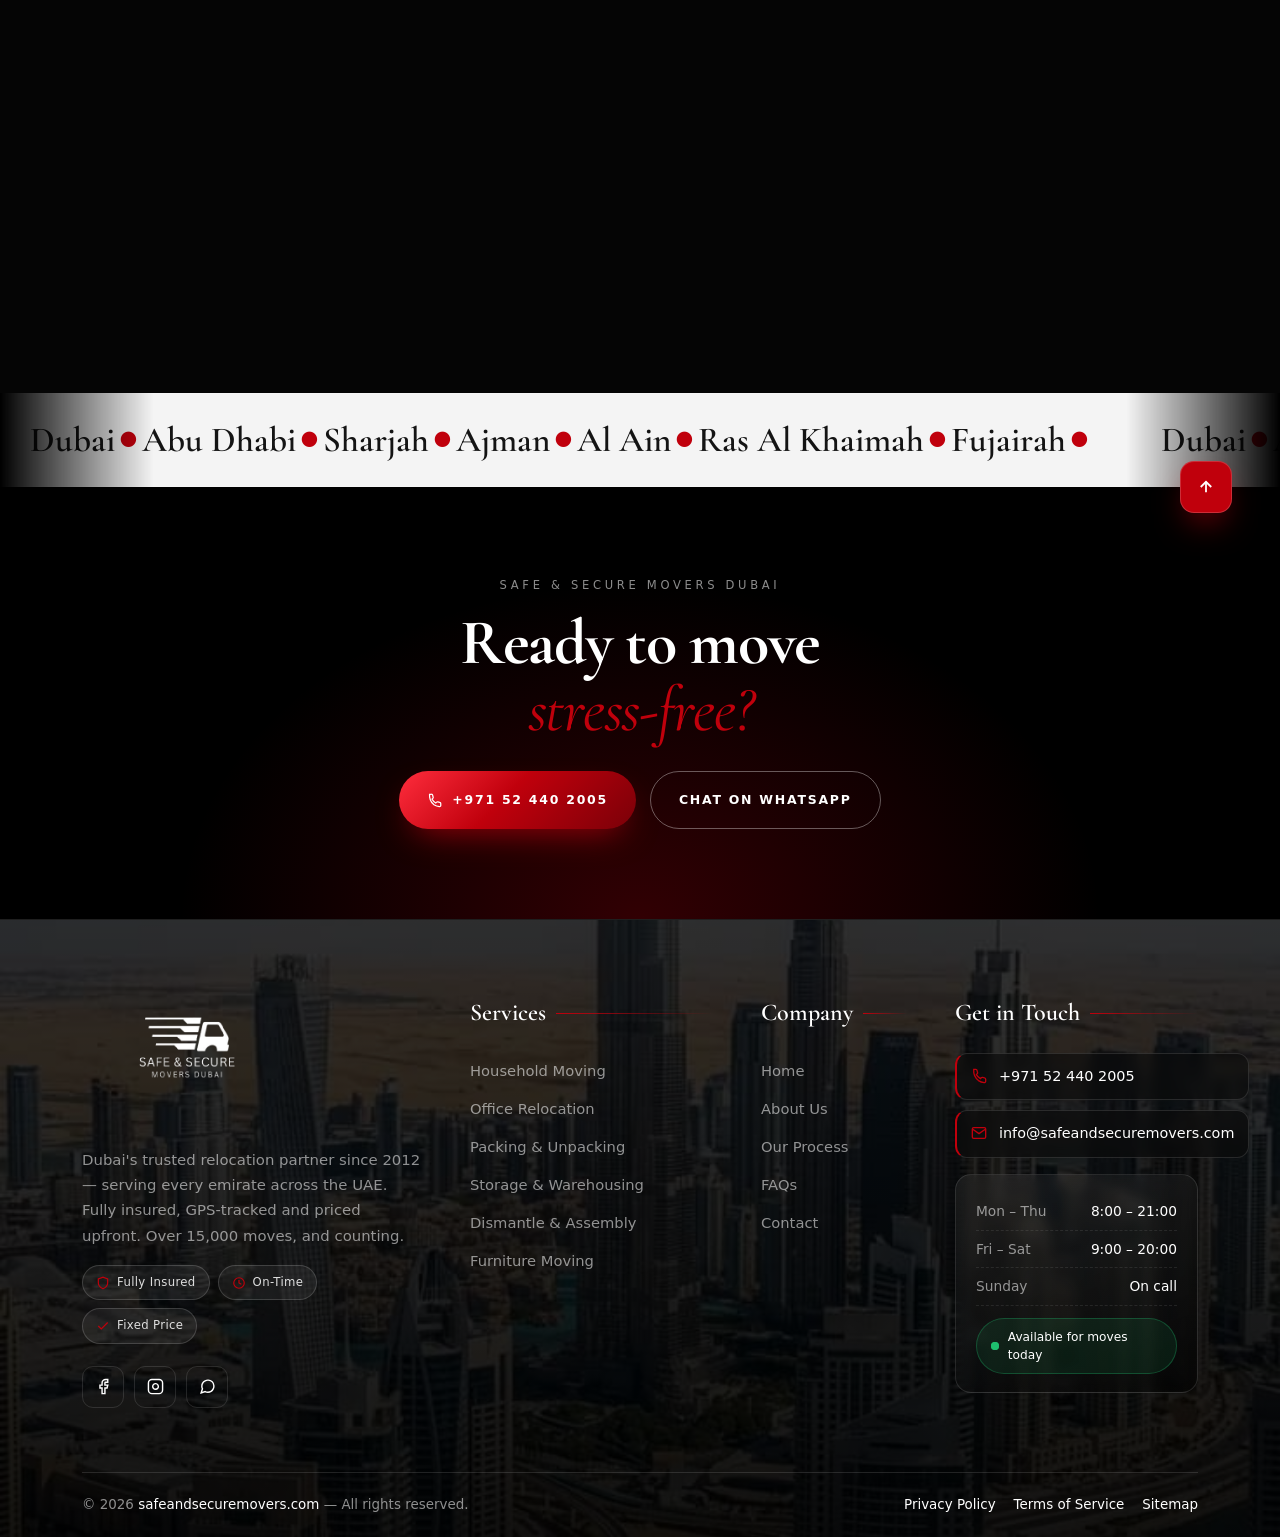
==== commit 71f81ed5: "frontend ui fixes" ====
--- a/index.html
+++ b/index.html
@@ -9,6 +9,7 @@
   
   <link href="https://fonts.googleapis.com/css2?family=Cormorant+Garamond:ital,wght@0,300;0,400;0,600;0,700;1,300;1,400;1,600;1,700&family=Dancing+Script:wght@600&family=Cinzel:wght@400;700&family=Inter:wght@300;400;500&display=swap" rel="stylesheet"/>
   <link rel="stylesheet" href="style.css">
+ 
   <style>
 :root{
   --red:#c0000c;
@@ -307,7 +308,7 @@
     </ul>
   </div>
 </div><!-- ═══════════════════════ HERO SECTION ═══════════════════════ -->
-<section class="hero-section">
+<section class="hero">
   <div class="hero-bg" aria-hidden="true"></div>
 
   <div class="container-fluid px-4 px-sm-5 hero-content">
@@ -344,6 +345,47 @@
 
   <!-- Curved red shape at bottom (mobile only) -->
   <div class="hero-curve" aria-hidden="true"></div>
+
+  <!-- FEATURES STRIP (hero ke ANDAR — desktop par visible, mobile par hidden) -->
+  <div class="hero-features">
+    <div class="feature-item">
+      <div class="feature-icon">
+        <svg viewBox="0 0 24 24" fill="none" stroke="currentColor" stroke-width="1.5"><path d="M12 22s8-4 8-10V5l-8-3-8 3v7c0 6 8 10 8 10z"/></svg>
+      </div>
+      <div>
+        <div class="feature-title">Safe Handling</div>
+        <div class="feature-sub">We treat your belongings with maximum care.</div>
+      </div>
+    </div>
+    <div class="feature-item">
+      <div class="feature-icon">
+        <svg viewBox="0 0 24 24" fill="none" stroke="currentColor" stroke-width="1.5"><circle cx="12" cy="12" r="10"/><polyline points="12 6 12 12 16 14"/></svg>
+      </div>
+      <div>
+        <div class="feature-title">On-Time Delivery</div>
+        <div class="feature-sub">Punctual, reliable &amp; always on schedule.</div>
+      </div>
+    </div>
+    <div class="feature-item">
+      <div class="feature-icon">
+        <svg viewBox="0 0 24 24" fill="none" stroke="currentColor" stroke-width="1.5"><path d="M21 16V8a2 2 0 0 0-1-1.73l-7-4a2 2 0 0 0-2 0l-7 4A2 2 0 0 0 3 8v8a2 2 0 0 0 1 1.73l7 4a2 2 0 0 0 2 0l7-4A2 2 0 0 0 21 16z"/></svg>
+      </div>
+      <div>
+        <div class="feature-title">Secure Packing</div>
+        <div class="feature-sub">High-quality packing for complete protection.</div>
+      </div>
+    </div>
+    <div class="feature-item">
+      <div class="feature-icon">
+        <svg viewBox="0 0 24 24" fill="none" stroke="currentColor" stroke-width="1.5"><path d="M17 21v-2a4 4 0 0 0-4-4H5a4 4 0 0 0-4 4v2"/><circle cx="9" cy="7" r="4"/><path d="M23 21v-2a4 4 0 0 0-3-3.87"/><path d="M16 3.13a4 4 0 0 1 0 7.75"/></svg>
+      </div>
+      <div>
+        <div class="feature-title">Expert Team</div>
+        <div class="feature-sub">Trained professionals you can trust.</div>
+      </div>
+    </div>
+  </div>
+
 </section>
 
 <!-- ═══════════════════════ MOBILE STATS STRIP ═══════════════════════ -->
@@ -380,45 +422,6 @@
   </div>
 </section>
 
-<!-- ═══════════════════════ FEATURES (desktop strip) ═══════════════════════ -->
-<div class="hero-features fade-reveal">
-  <div class="feature-item">
-    <div class="feature-icon">
-      <svg viewBox="0 0 24 24" fill="none" stroke="currentColor" stroke-width="1.5"><path d="M12 22s8-4 8-10V5l-8-3-8 3v7c0 6 8 10 8 10z"/></svg>
-    </div>
-    <div>
-      <div class="feature-title">Safe Handling</div>
-      <div class="feature-sub">We treat your belongings with maximum care.</div>
-    </div>
-  </div>
-  <div class="feature-item">
-    <div class="feature-icon">
-      <svg viewBox="0 0 24 24" fill="none" stroke="currentColor" stroke-width="1.5"><circle cx="12" cy="12" r="10"/><polyline points="12 6 12 12 16 14"/></svg>
-    </div>
-    <div>
-      <div class="feature-title">On-Time Delivery</div>
-      <div class="feature-sub">Punctual, reliable &amp; always on schedule.</div>
-    </div>
-  </div>
-  <div class="feature-item">
-    <div class="feature-icon">
-      <svg viewBox="0 0 24 24" fill="none" stroke="currentColor" stroke-width="1.5"><path d="M21 16V8a2 2 0 0 0-1-1.73l-7-4a2 2 0 0 0-2 0l-7 4A2 2 0 0 0 3 8v8a2 2 0 0 0 1 1.73l7 4a2 2 0 0 0 2 0l7-4A2 2 0 0 0 21 16z"/></svg>
-    </div>
-    <div>
-      <div class="feature-title">Secure Packing</div>
-      <div class="feature-sub">High-quality packing for complete protection.</div>
-    </div>
-  </div>
-  <div class="feature-item">
-    <div class="feature-icon">
-      <svg viewBox="0 0 24 24" fill="none" stroke="currentColor" stroke-width="1.5"><path d="M17 21v-2a4 4 0 0 0-4-4H5a4 4 0 0 0-4 4v2"/><circle cx="9" cy="7" r="4"/><path d="M23 21v-2a4 4 0 0 0-3-3.87"/><path d="M16 3.13a4 4 0 0 1 0 7.75"/></svg>
-    </div>
-    <div>
-      <div class="feature-title">Expert Team</div>
-      <div class="feature-sub">Trained professionals you can trust.</div>
-    </div>
-  </div>
-</div>
 
 <main>
     <section class="premium-about">
--- a/style.css
+++ b/style.css
@@ -182,31 +182,40 @@
 .hero-content {
   position: relative;
   z-index: 2;
-  padding-top: 130px;
+  padding-top: 50px;
   padding-bottom: 60px;
   width: 100%;
-}
-
-/* ══════════ HERO TEXT ══════════ */
-.hero-title {
+}.hero-title {
   font-family: 'Cormorant Garamond', serif;
-  font-weight: 300;
-  font-size: clamp(2.6rem, 8vw, 6.5rem);
-  line-height: 1;
+  font-weight: 600;
+  font-size: clamp(2rem, 5.2vw, 4.4rem);   /* pehle 8vw / 6.5rem — ab chhota */
+  line-height: 1.04;
   color: var(--white);
   letter-spacing: -0.015em;
-  margin-bottom: 0.1rem;
+  margin-bottom: 0.4rem;
+  text-align: center;
+}
+.hero-title .hero-line1,
+.hero-title .hero-line2 { display: block; }   /* MOVING / PARTNER alag lines par saaf stack */
+
+.hero-line2 {
+  font-family: 'Cormorant Garamond', serif;
+  font-weight: 500;
+  font-size: clamp(2.1rem, 4.8vw, 4rem);       /* PARTNER — title ke saath match */
+  line-height: 1.04;
+  color: var(--white);
+  letter-spacing: -0.01em;
+  margin-bottom: 0;
   text-align: center;
 }
 .hero-title .accent-g {
   color: var(--red);
   font-style: italic;
-  font-weight: 400;
-}
-
+  font-weight: 500;
+}
 .hero-line2 {
   font-family: 'Cormorant Garamond', serif;
-  font-weight: 300;
+  font-weight: 500;
   font-size: clamp(2.4rem, 7vw, 5.8rem);
   line-height: 1;
   color: var(--white);
@@ -245,6 +254,7 @@
   line-height: 1.55;
   text-align: center;
   margin: 0;
+  
 }
 
 /* ══════════ BUTTONS ══════════ */
@@ -2364,21 +2374,23 @@
   /* ---------- HERO container ---------- */
   .hero {
     min-height: 100vh !important;
-    padding: 120px 0 90px !important;
     overflow: hidden !important; /* Isko strict rakhne ke liye width limits zaroori hain */
     width: 100% !important;
     max-width: 100vw !important;
     background: #000 !important;
     position: relative !important;
-  }
-
-  /* Background image — zoom in properly on mobile */
+  }.hero {
+    padding: 90px 0 90px !important;   /* top 120 → 90 (nav se thoda neeche) */
+  }
+  .hero-content {
+    padding-top: 20px !important;      /* 130 → 20, taake content upar aaye */
+    padding-bottom: 40px !important;
+  }
   .hero-bg {
-    background-size: cover !important;
-    background-position: 60% center !important;
+    background-size: cover !important;        /* poora bhare — koi black space nahi */
+    background-position: 70% center !important;
     background-repeat: no-repeat !important;
-    transform: scale(1.15) !important;
-    transform-origin: center center !important;
+    transform: none !important;               /* scale(1.15) hataya — yahi zoom-in kar raha tha */
   }
   .hero-bg::after {
     background: linear-gradient(180deg, rgba(0,0,0,0.55) 0%, rgba(0,0,0,0.80) 100%) !important;
@@ -2439,7 +2451,9 @@
     content: "PARTNER";
     color: var(--red);
   }
-
+.hero-eyebrow__badge {
+    display: none !important;
+  }
   /* ---------- DESCRIPTION swap ---------- */
   .hero-desc-wrap {
     margin: 0 auto 28px !important; /* auto lagaya taake horizontally center rahe aur screen se bahar na bhage */
@@ -2533,4 +2547,31 @@
   .stat-num { font-size: 1rem; }
   .stat-label { font-size: 0.62rem; }
   .stats-strip { padding: 18px 8px 8px; margin: -25px 10px 20px; }
+}
+.hero-desc {
+  font-family: 'Inter', sans-serif;
+  font-size: 1rem;              /* text bara/chhota — yahan se */
+  color: rgba(240,240,240,0.8); /* rang / opacity */
+  line-height: 1.6;             /* lines ke beech gap */
+  letter-spacing: 0.01em;
+  max-width: 520px;             /* line kitni chaudi ho */
+  margin: 0 auto 1.4rem auto;   /* center + neeche gap; left ke liye 'auto' hata do */
+  text-align: center; 
+  font-weight: 500;          /* left/right/center */
+}
+.hero-eyebrow {
+  margin: 0 0 14px 0;
+  text-align: center;   /* left chahiye to 'left' */
+}
+.hero-eyebrow__badge {
+  display: inline-block;
+  background: var(--red);          /* pill ka rang */
+  color: #fff;                     /* text rang */
+  font-family: 'Inter', sans-serif;
+  font-size: 0.72rem;              /* size */
+  font-weight: 700;
+  letter-spacing: 0.14em;
+  text-transform: uppercase;       /* CAPS; hatana ho to 'none' */
+  padding: 7px 16px;               /* andar ka gap */
+  border-radius: 4px;              /* 50px = full round pill */
 }
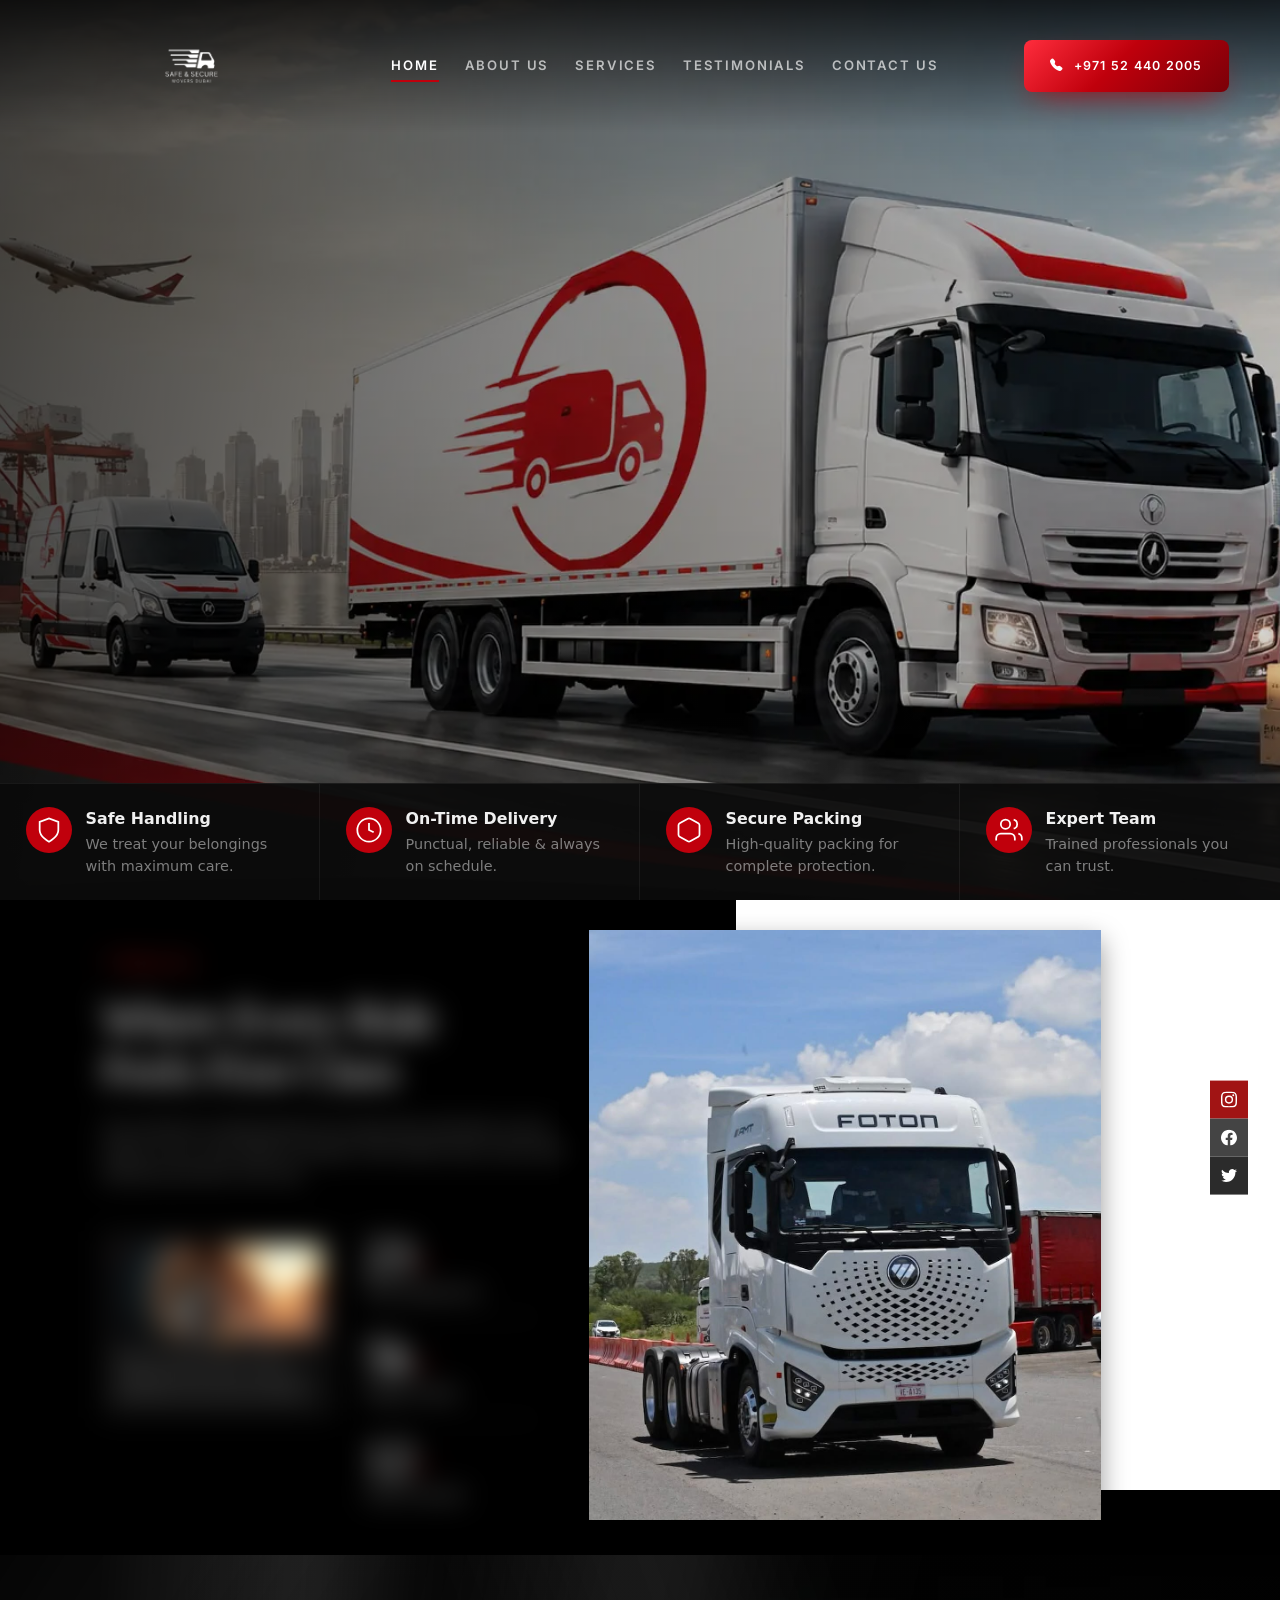
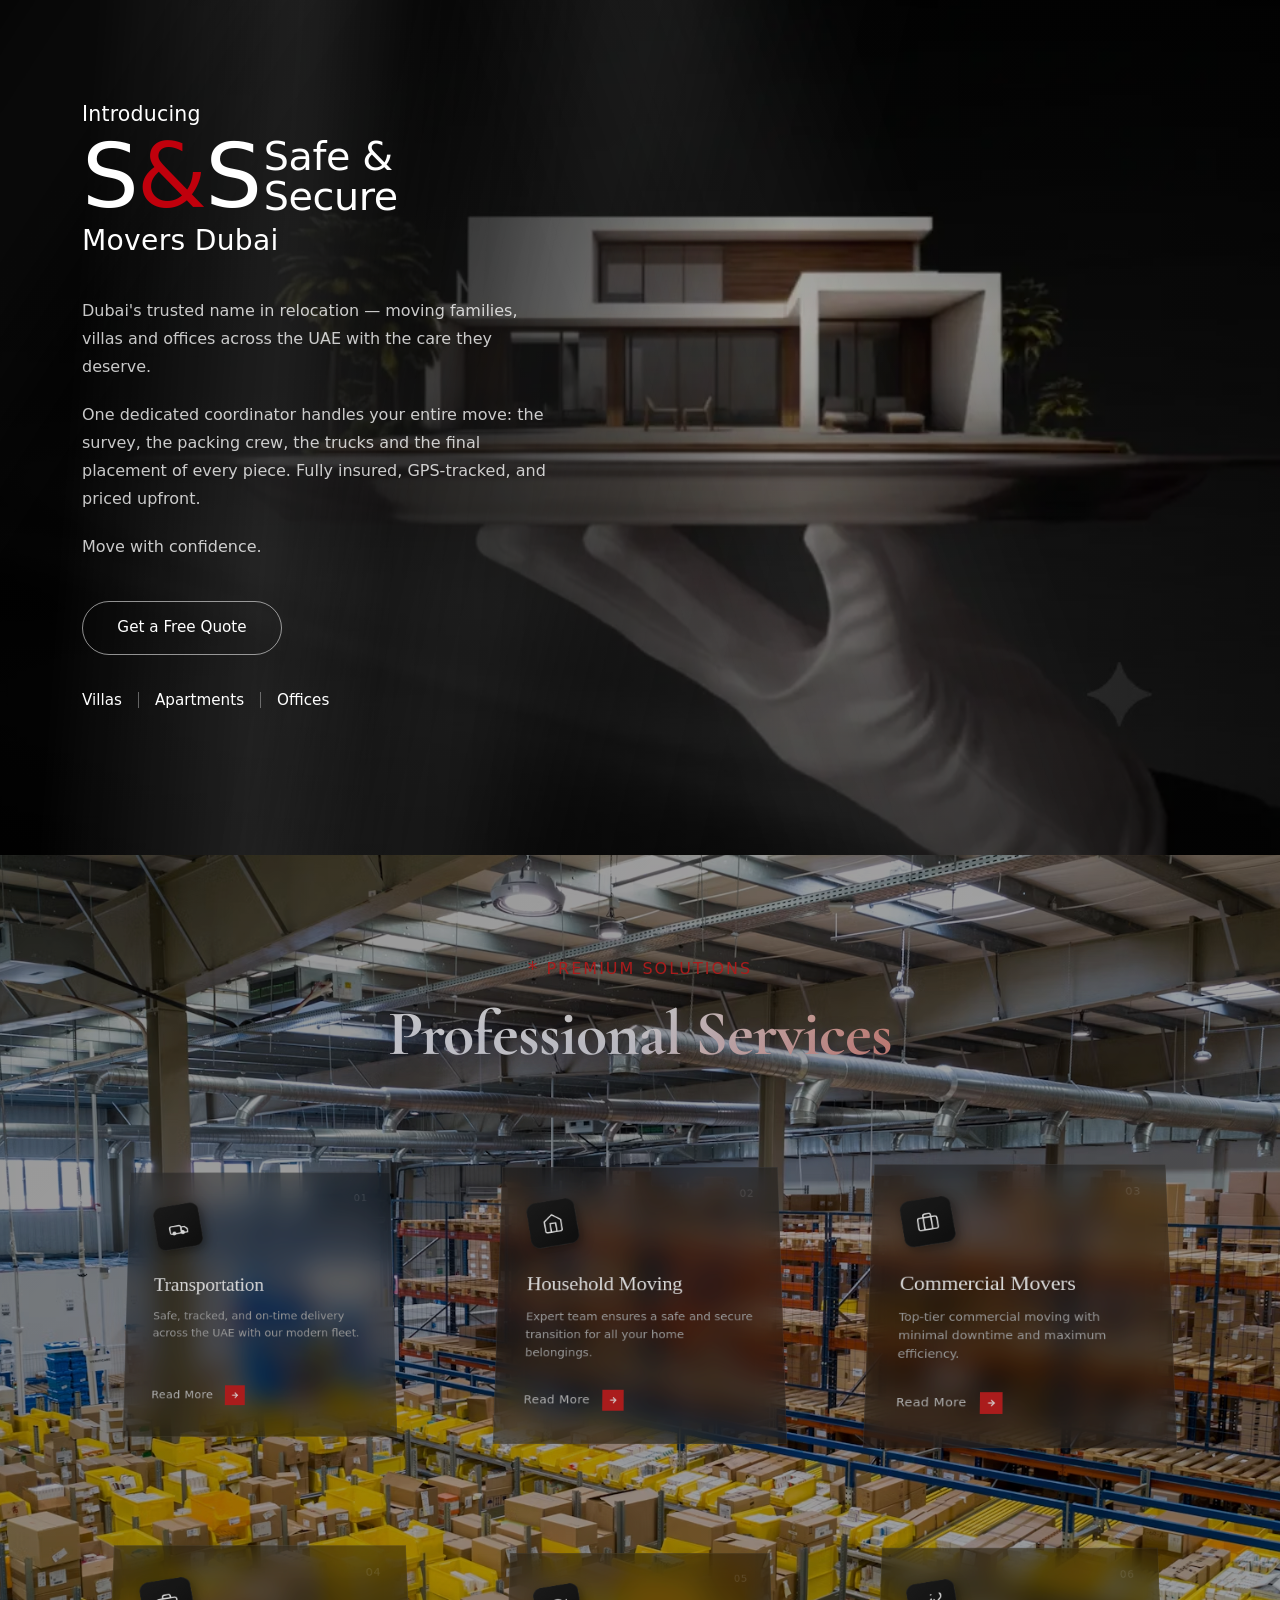
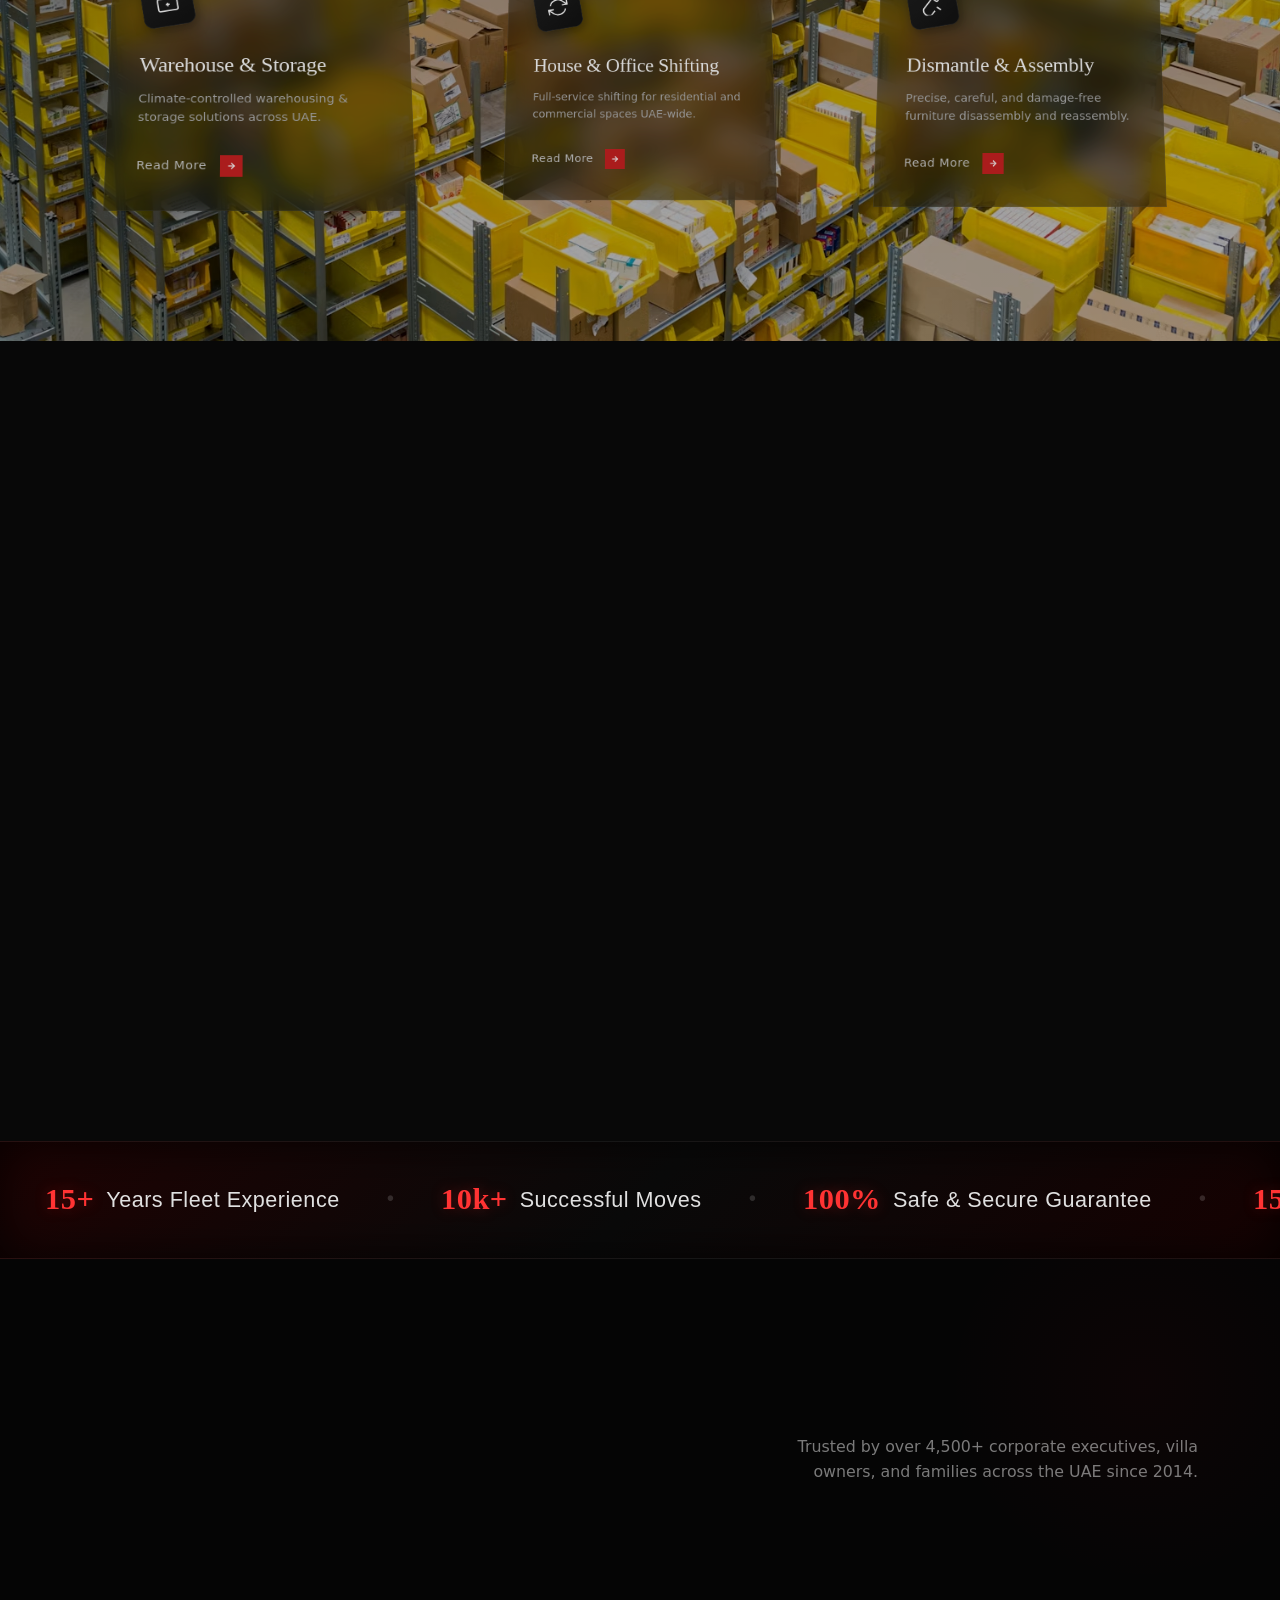
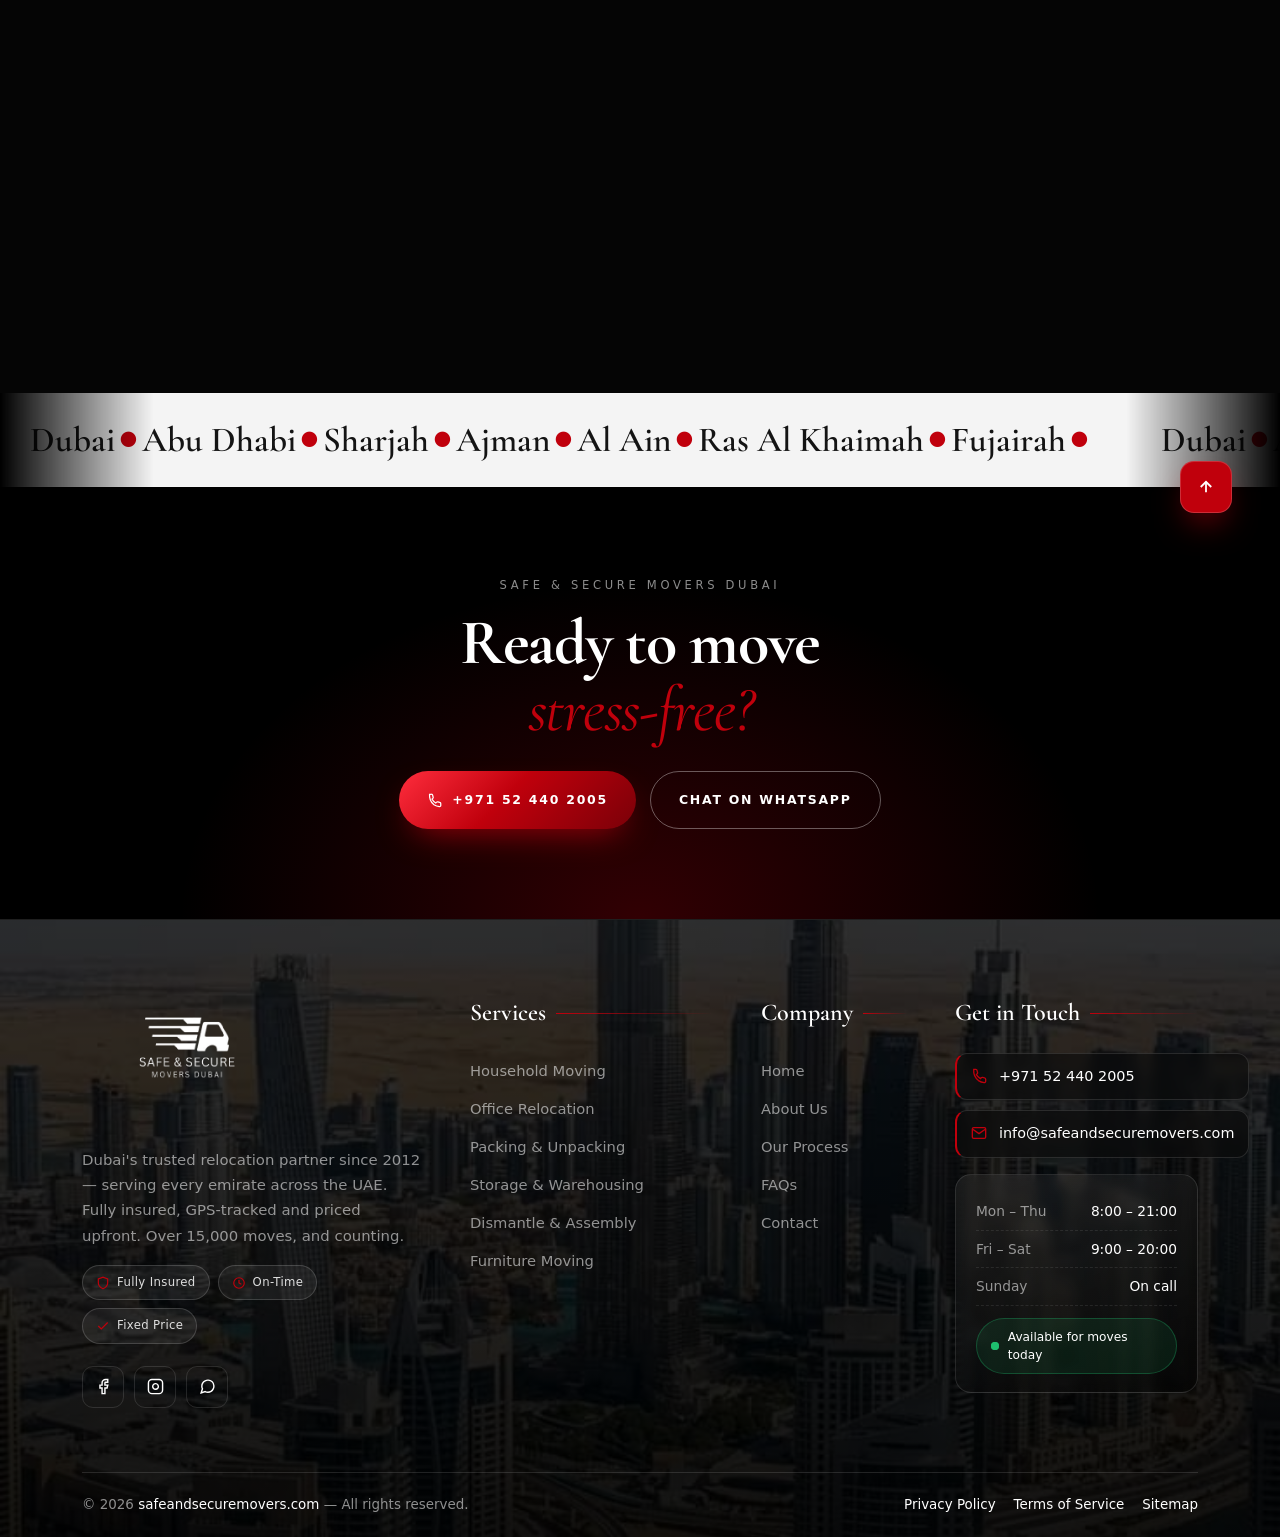
==== commit 82f50862: "frontend ui  fixes" ====
--- a/index.html
+++ b/index.html
@@ -314,15 +314,16 @@
   <div class="container-fluid px-4 px-sm-5 hero-content">
     <div class="row justify-content-center justify-content-lg-start">
       <div class="col-12 col-md-10 col-lg-6 fade-slow">
-
-        <p class="hero-eyebrow">
-          <span class="hero-eyebrow__badge">Dubai's Trusted</span>
-        </p>
-
-        <h1 class="hero-title">
-          <span class="hero-line1">MOVING</span>
-          <span class="hero-line2"><span class="accent-g">PARTNER</span></span>
-        </h1>
+<p class="hero-eyebrow">
+  <span class="hero-eyebrow__badge">
+    <svg class="hero-eyebrow__ico" viewBox="0 0 24 24" fill="currentColor"><path d="M12 2 4 5v6c0 5 3.4 8.5 8 10 4.6-1.5 8-5 8-10V5l-8-3zm-1 13-3-3 1.4-1.4L11 12.2l4.6-4.6L17 9l-6 6z"/></svg>
+    Dubai's Trusted
+  </span>
+</p>
+<h1 class="hero-title">
+  <span class="hero-line1">Your Trusted</span>
+  <span class="hero-line2"><span class="accent-g">Moving</span> Partner</span>
+</h1>
 
         <p class="hero-desc">
           Safe, secure and timely relocation services across Dubai, Al Ain,
--- a/style.css
+++ b/style.css
@@ -2574,4 +2574,73 @@
   text-transform: uppercase;       /* CAPS; hatana ho to 'none' */
   padding: 7px 16px;               /* andar ka gap */
   border-radius: 4px;              /* 50px = full round pill */
+}
+/* ═══════════ DESKTOP HERO — reference look (sirf ≥992px) ═══════════ */
+@media (min-width: 992px) {
+
+  /* poori left column left-align */
+  .hero-eyebrow,
+  .hero-title,
+  .hero-desc,
+  .hero-btns { text-align: left !important; }
+  .hero-content .row { justify-content: flex-start; }
+
+  /* red badge with shield */
+  .hero-eyebrow { margin: 0 0 22px; }
+  .hero-eyebrow__badge {
+    display: inline-flex; align-items: center; gap: 8px;
+    background: var(--red); color: #fff;
+    font-family: 'Inter', sans-serif;
+    font-size: 0.82rem; font-weight: 700;
+    letter-spacing: 0.12em; text-transform: uppercase;
+    padding: 9px 18px; border-radius: 8px;
+  }
+  .hero-eyebrow__ico { width: 15px; height: 15px; }
+
+  /* heading — bold sans, tight (serif hataya) */
+  .hero-title {
+    font-family: 'Inter', sans-serif;
+    font-weight: 800;
+    font-size: clamp(3rem, 5.2vw, 5rem);
+    line-height: 1.02; letter-spacing: -0.02em;
+    color: #fff; margin: 0;
+  }
+  .hero-title .hero-line1,
+  .hero-title .hero-line2 { display: block; }
+  .hero-title .accent-g { color: var(--red); font-style: normal; font-weight: 800; }
+
+  /* heading ke neeche red line */
+  .hero-title::after {
+    content: ""; display: block;
+    width: 70px; height: 3px; background: var(--red);
+    margin: 20px 0 0;
+  }
+
+  /* description */
+  .hero-desc {
+    font-family: 'Inter', sans-serif;
+    font-size: 1.05rem; line-height: 1.6;
+    color: rgba(240,240,240,0.72);
+    max-width: 440px; margin: 22px 0 30px;
+  }
+
+  /* buttons */
+  .hero-btns { display: flex; gap: 14px; }
+  .btn-hero-primary,
+  .btn-hero-outline {
+    display: inline-flex; align-items: center; gap: 10px;
+    height: 56px; padding: 0 26px;
+    font-family: 'Inter', sans-serif;
+    font-size: 0.85rem; font-weight: 700;
+    letter-spacing: 0.08em; text-transform: uppercase;
+    border-radius: 6px;
+  }
+  .btn-hero-primary { background: var(--red); color: #fff; border: none; }
+  .btn-hero-primary:hover { background: #a0000a; color: #fff; }
+  .btn-hero-outline { background: transparent; color: #fff; border: 1.5px solid rgba(255,255,255,0.55); }
+  .btn-hero-outline:hover { background: rgba(255,255,255,0.08); border-color: #fff; color: #fff; }
+
+  /* features strip — solid red icon circles (reference jaisa) */
+  .feature-icon { background: var(--red); border: none; }
+  .feature-icon svg { stroke: #fff; }
 }
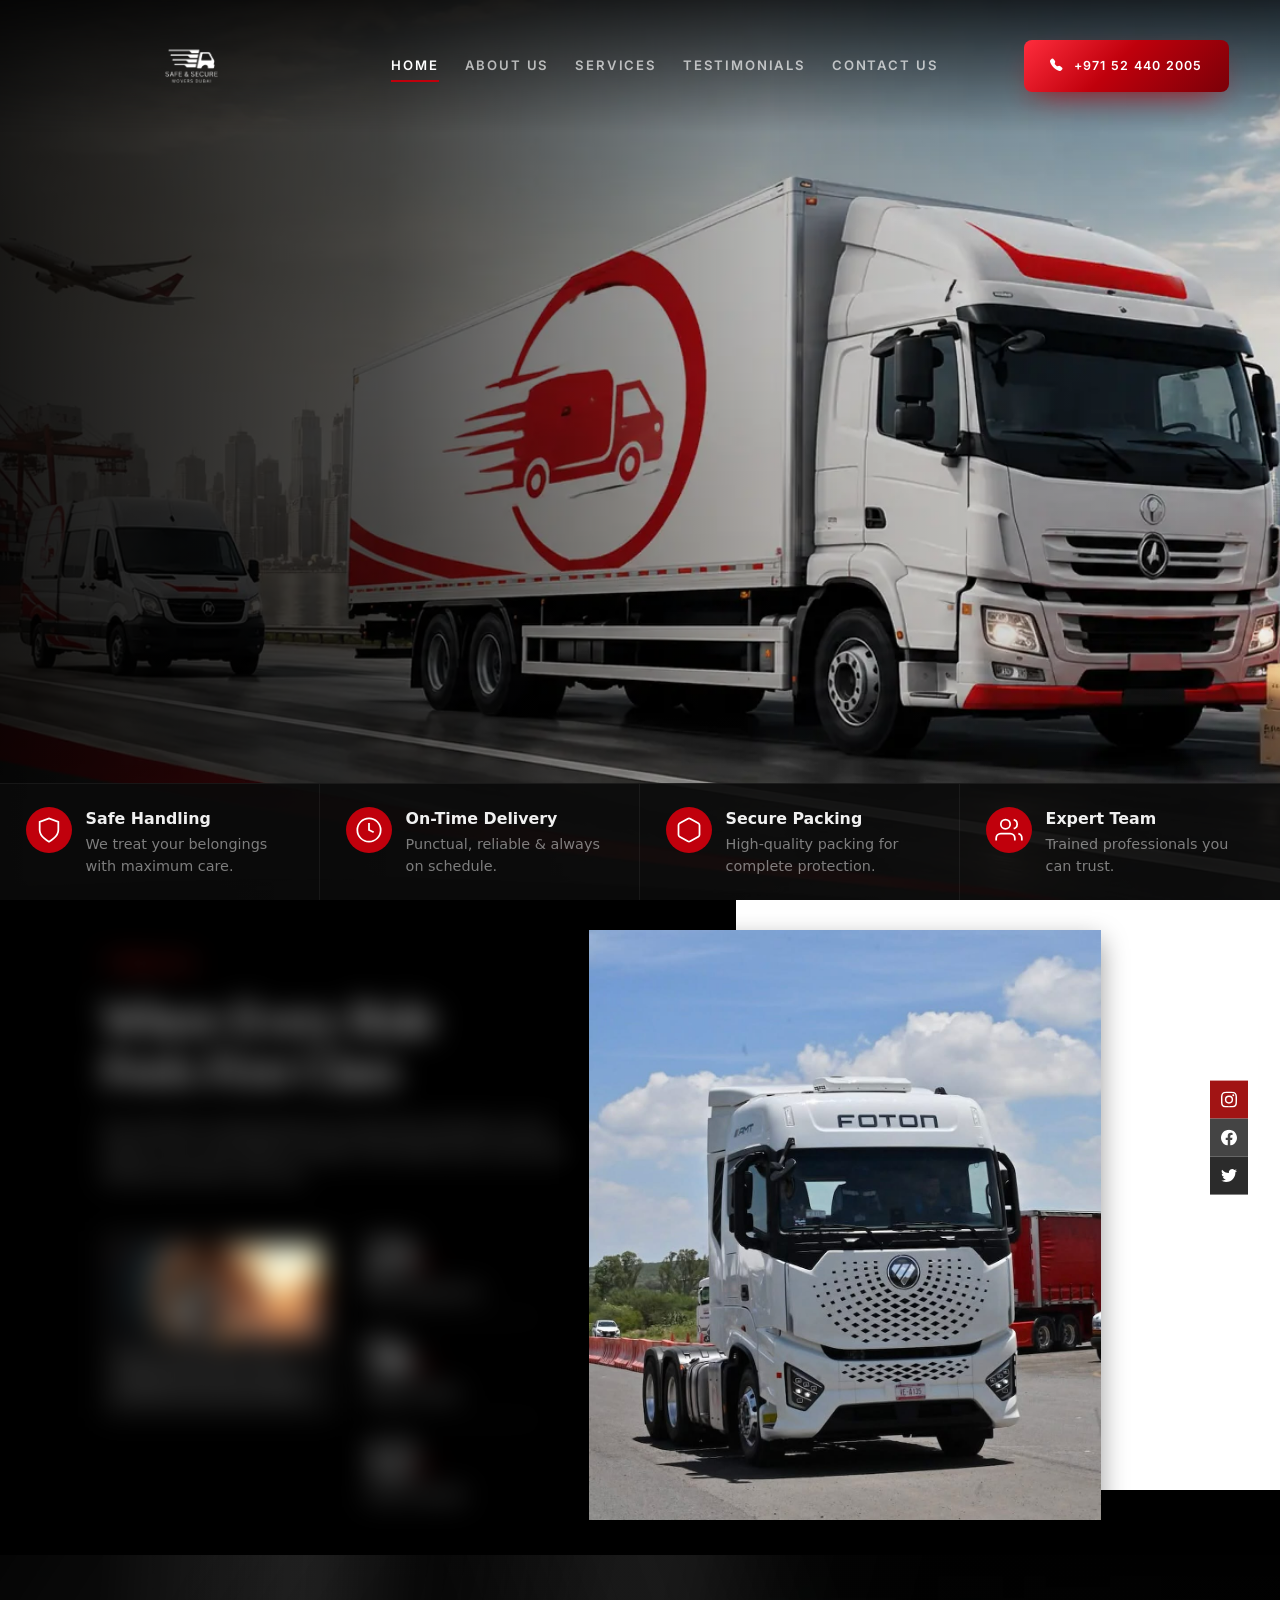
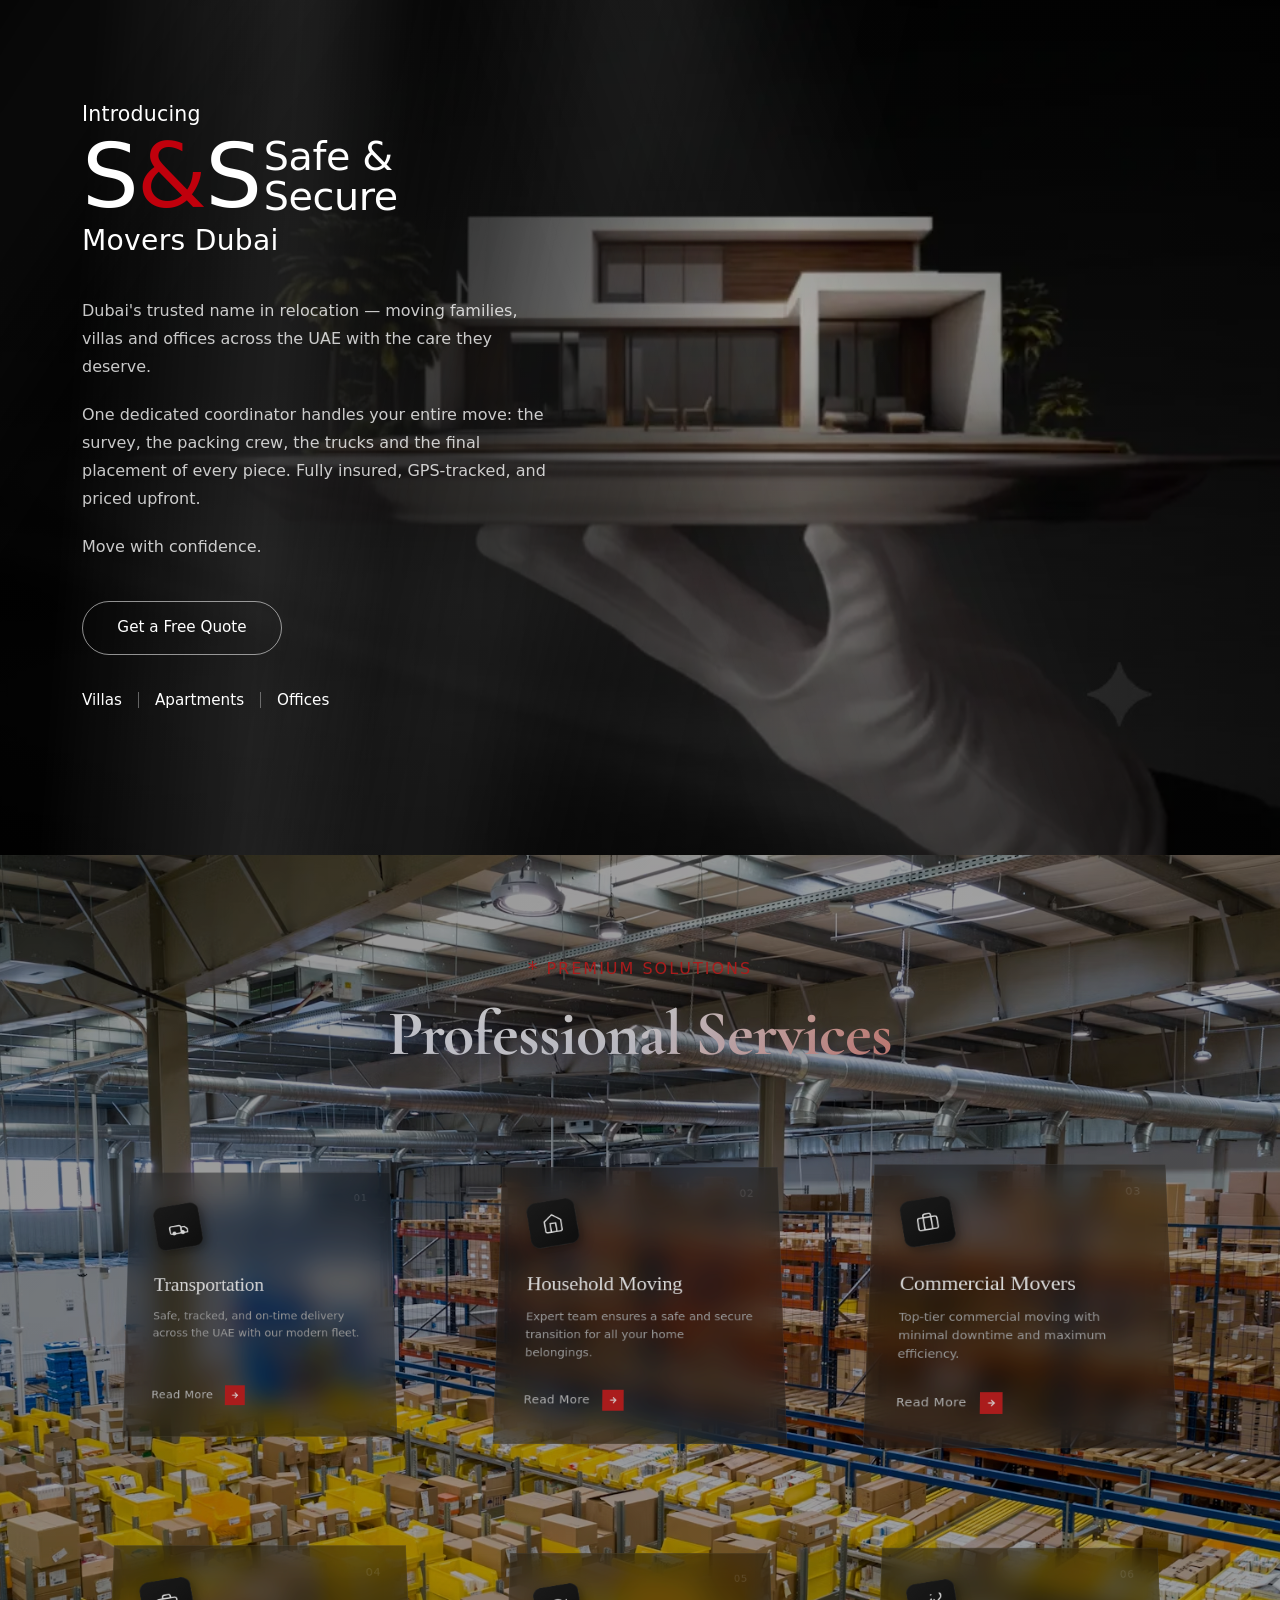
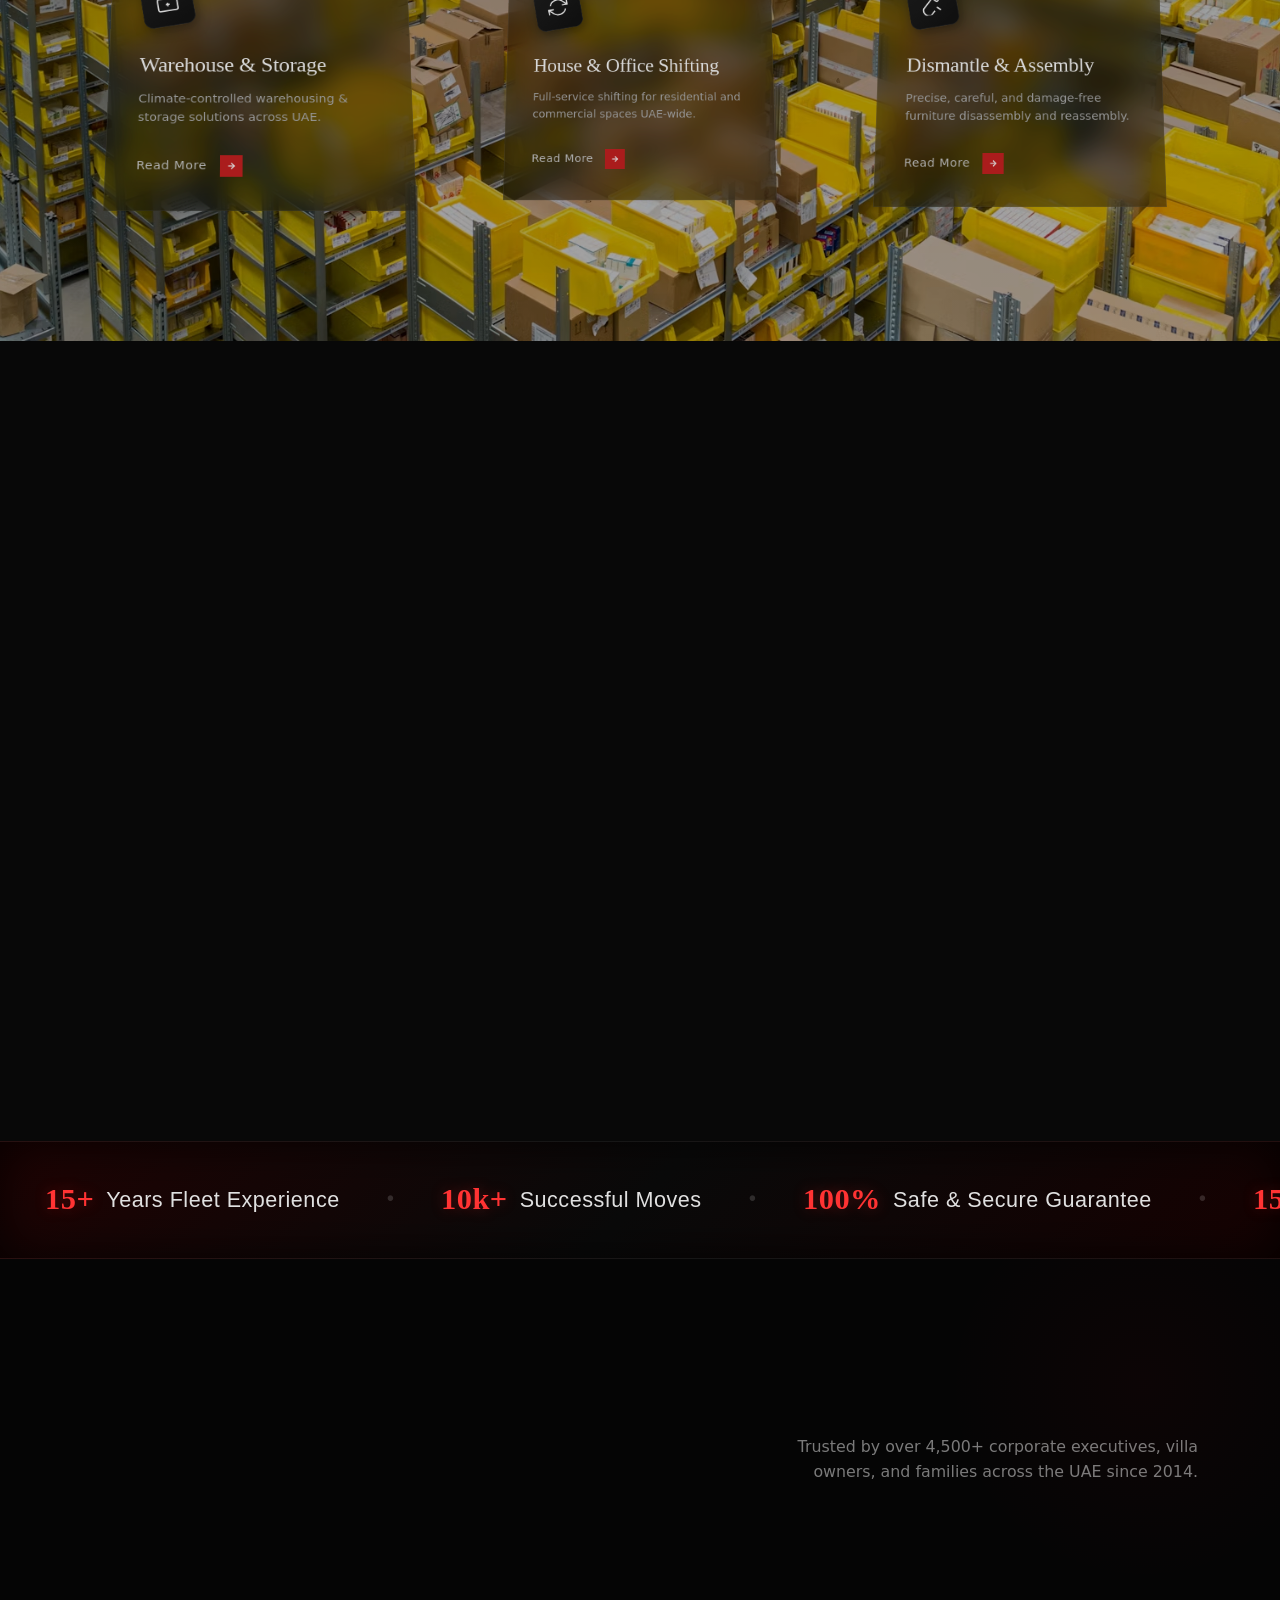
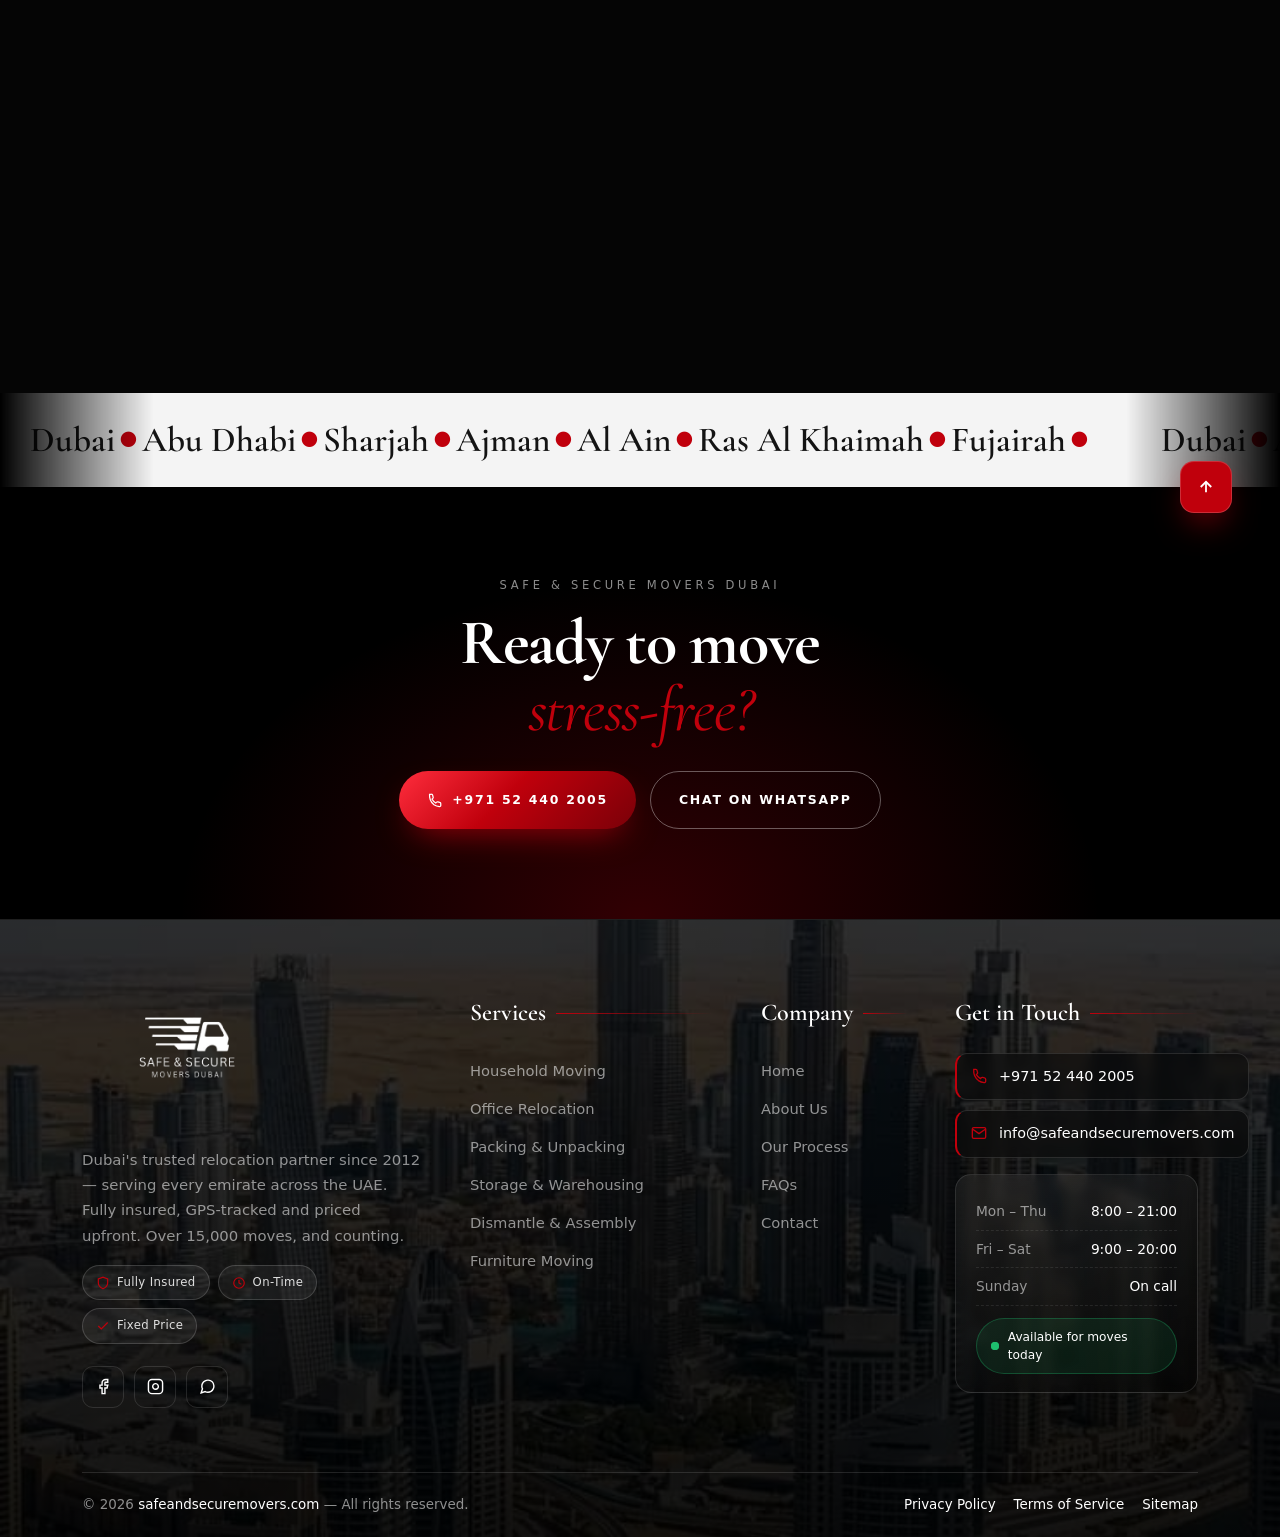
==== commit 7fc89da6: "frontend ui fixes" ====
--- a/index.html
+++ b/index.html
@@ -6,8 +6,7 @@
   <title>Safe & Secure Motors</title>
   <link href="https://cdn.jsdelivr.net/npm/bootstrap@5.3.3/dist/css/bootstrap.min.css" rel="stylesheet"/>
   <link rel="stylesheet" href="https://cdn.jsdelivr.net/npm/bootstrap-icons@1.11.3/font/bootstrap-icons.min.css">
-  
-  <link href="https://fonts.googleapis.com/css2?family=Cormorant+Garamond:ital,wght@0,300;0,400;0,600;0,700;1,300;1,400;1,600;1,700&family=Dancing+Script:wght@600&family=Cinzel:wght@400;700&family=Inter:wght@300;400;500&display=swap" rel="stylesheet"/>
+<link href="https://fonts.googleapis.com/css2?family=Cormorant+Garamond:ital,wght@0,300;0,400;0,600;0,700;1,300;1,400;1,600;1,700&family=Dancing+Script:wght@600&family=Cinzel:wght@400;700&family=Inter:wght@300;400;500;600;700;800;900&display=swap" rel="stylesheet"/>
   <link rel="stylesheet" href="style.css">
  
   <style>
@@ -324,11 +323,11 @@
   <span class="hero-line1">Your Trusted</span>
   <span class="hero-line2"><span class="accent-g">Moving</span> Partner</span>
 </h1>
-
-        <p class="hero-desc">
-          Safe, secure and timely relocation services across Dubai, Al Ain,
-          Abu Dhabi, Sharjah &amp; beyond.
-        </p>
+<span class="hero-underline"></span>
+     <p class="hero-desc">
+  Safe, secure and timely relocation services across Dubai, Al Ain,
+  Abu Dhabi, Sharjah &amp; beyond, always on time.
+</p>
 
         <div class="hero-btns">
           <a href="#" class="btn-hero-primary">
--- a/style.css
+++ b/style.css
@@ -166,16 +166,16 @@
   background-position: center center;
   background-repeat: no-repeat;
   opacity: 1;
-}
-.hero-bg::after {
+}.hero-bg::after {
   content: '';
   position: absolute;
   inset: 0;
   background: linear-gradient(
-    100deg,
-    rgba(0,0,0,0.75) 0%,
-    rgba(0,0,0,0.45) 45%,
-    rgba(0,0,0,0.15) 100%
+    90deg,
+    rgba(0,0,0,0.9) 0%,     /* left — sabse dark */
+    rgba(0,0,0,0.7) 30%,
+    rgba(0,0,0,0.25) 60%,
+    rgba(0,0,0,0.05) 100%   /* right — halka */
   );
 }
 
@@ -2368,7 +2368,6 @@
   overflow-x: hidden; /* Sirf right-left ka scroll lock karega, up-down chalega */
   max-width: 100%;
 }
-
 @media (max-width: 991.98px) {
 
   /* ---------- HERO container ---------- */
@@ -2597,25 +2596,40 @@
   }
   .hero-eyebrow__ico { width: 15px; height: 15px; }
 
-  /* heading — bold sans, tight (serif hataya) */
+  /* ═══ HEADING — dono lines ek hi font (Inter), same size, saaf stack ═══ */
   .hero-title {
-    font-family: 'Inter', sans-serif;
-    font-weight: 800;
+    font-family: 'Inter', sans-serif !important;
+    font-weight: 800 !important;
     font-size: clamp(3rem, 5.2vw, 5rem);
-    line-height: 1.02; letter-spacing: -0.02em;
-    color: #fff; margin: 0;
+    line-height: 1.05 !important;
+    letter-spacing: -0.02em !important;
+    color: #fff;
+    margin: 0;
   }
   .hero-title .hero-line1,
-  .hero-title .hero-line2 { display: block; }
-  .hero-title .accent-g { color: var(--red); font-style: normal; font-weight: 800; }
-
-  /* heading ke neeche red line */
-  .hero-title::after {
-    content: ""; display: block;
-    width: 70px; height: 3px; background: var(--red);
+  .hero-title .hero-line2 {
+    display: block !important;
+    font-family: 'Inter', sans-serif !important;   /* dono ek hi font */
+    font-weight: 800 !important;                    /* dono same weight */
+    font-size: inherit !important;                  /* dono same size */
+    line-height: 1.05 !important;                   /* same gap — koi shift nahi */
+    letter-spacing: -0.02em !important;
+    margin: 0 !important;                           /* extra margin hataya */
+  }
+  .hero-title .accent-g {
+    color: var(--red);
+    font-family: 'Inter', sans-serif !important;    /* red word bhi same font */
+    font-style: normal !important;                  /* italic hataya — seedha */
+    font-weight: 800 !important;
+    font-size: inherit !important;
+  }
+.hero-underline {
+    display: block;
+    width: 120px;
+    height: 3px;
+    background: var(--red);
     margin: 20px 0 0;
   }
-
   /* description */
   .hero-desc {
     font-family: 'Inter', sans-serif;
